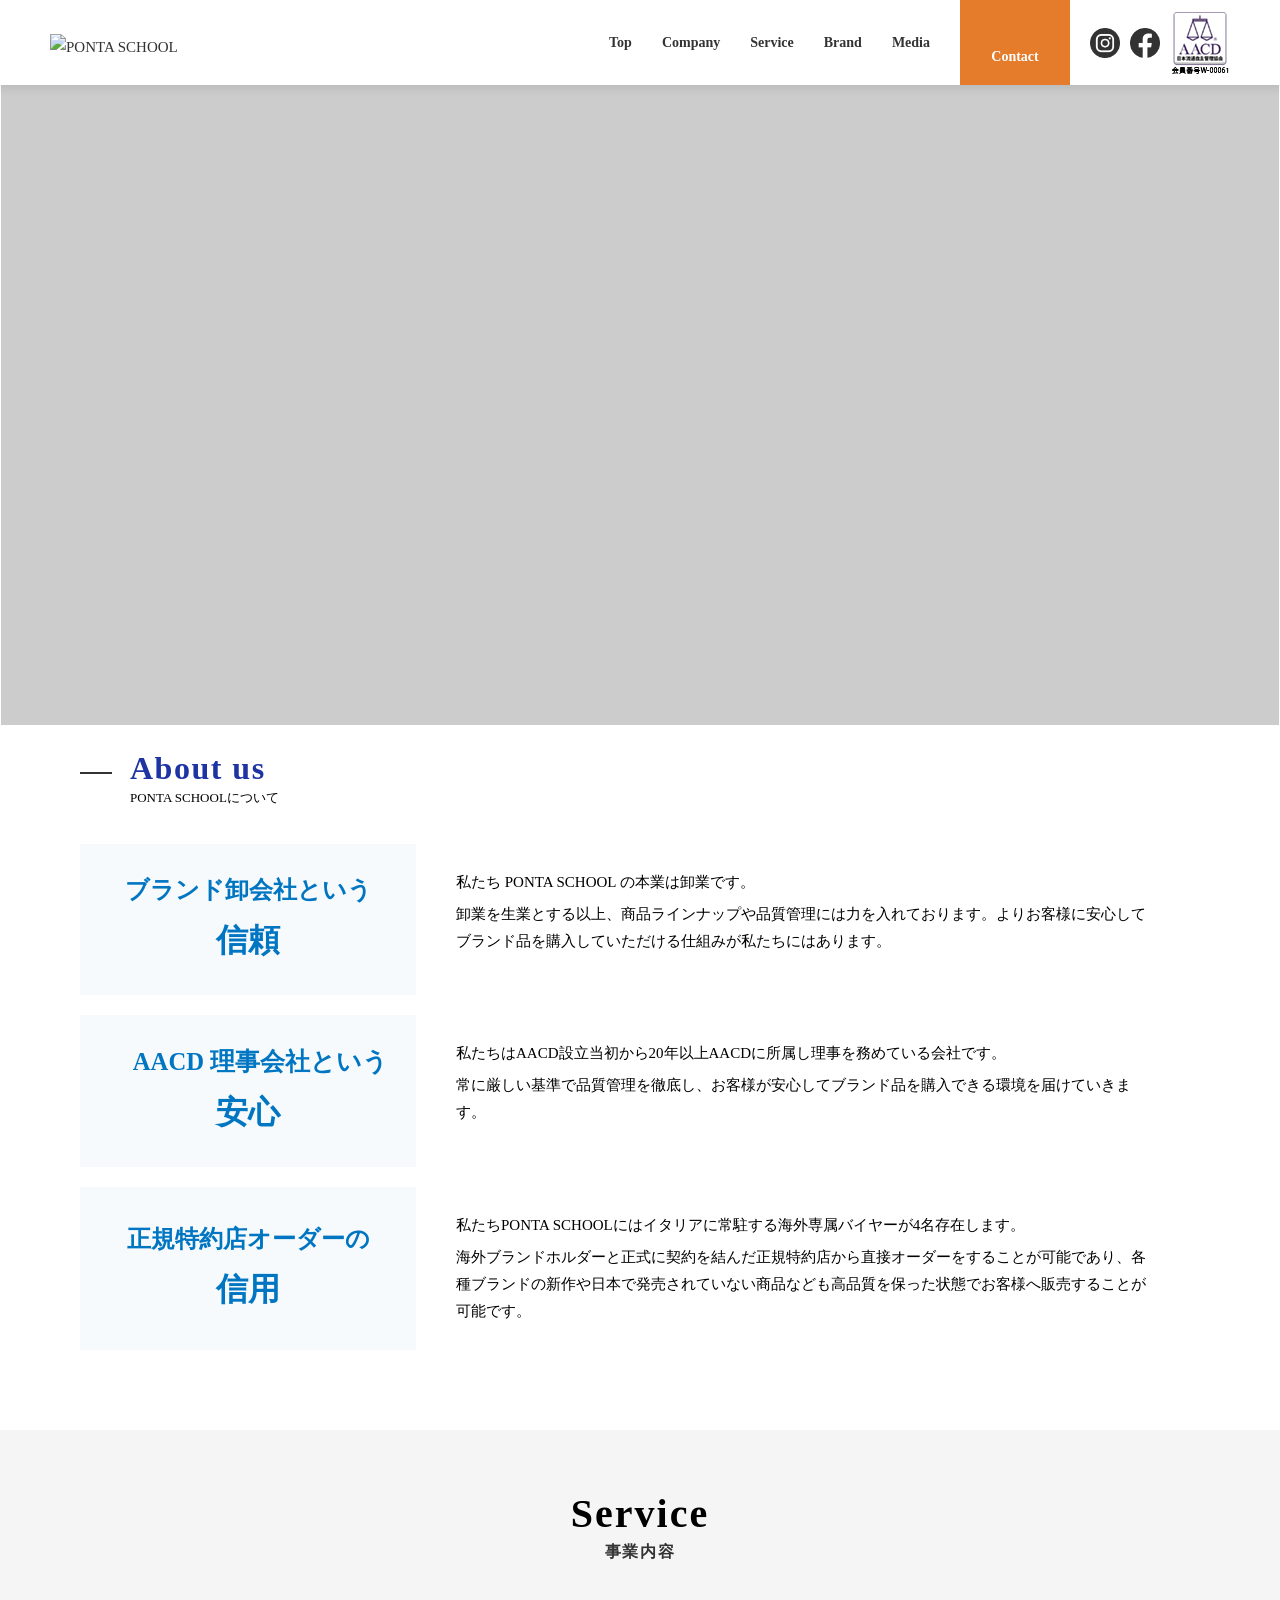
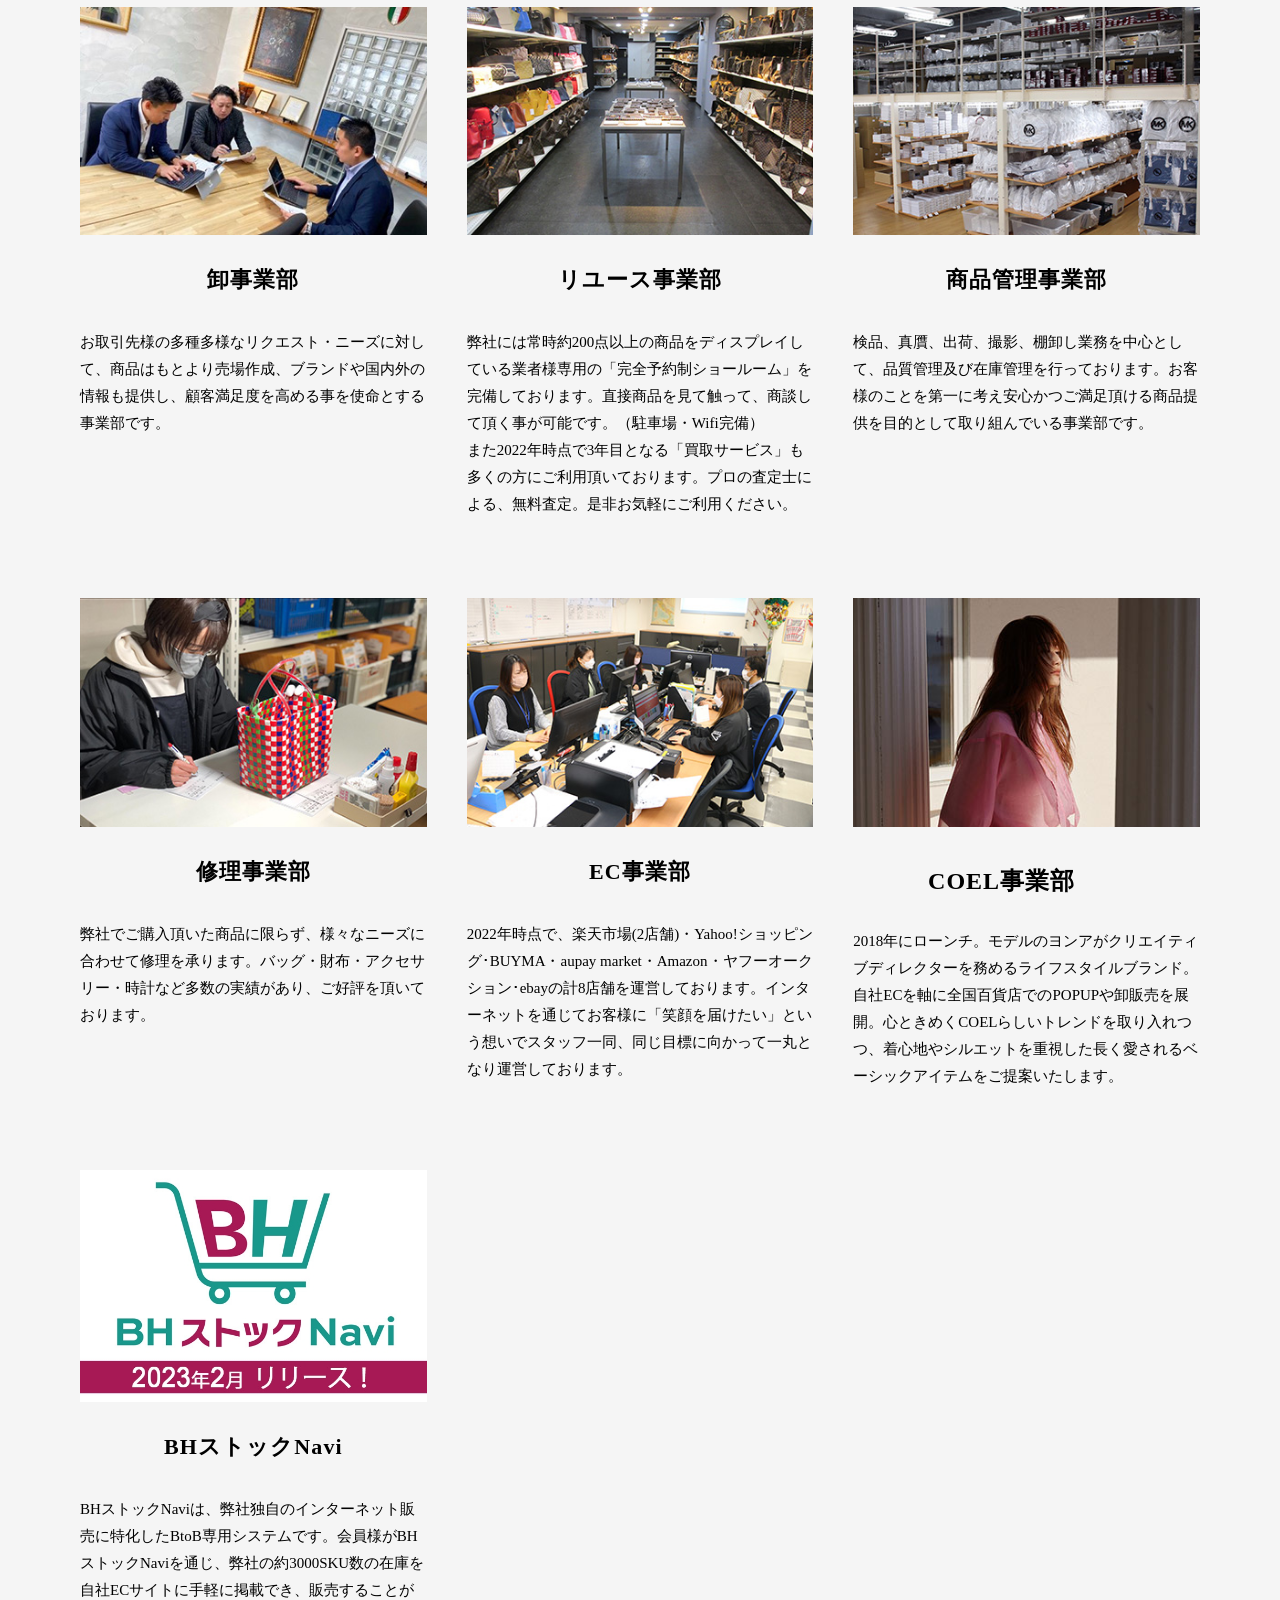
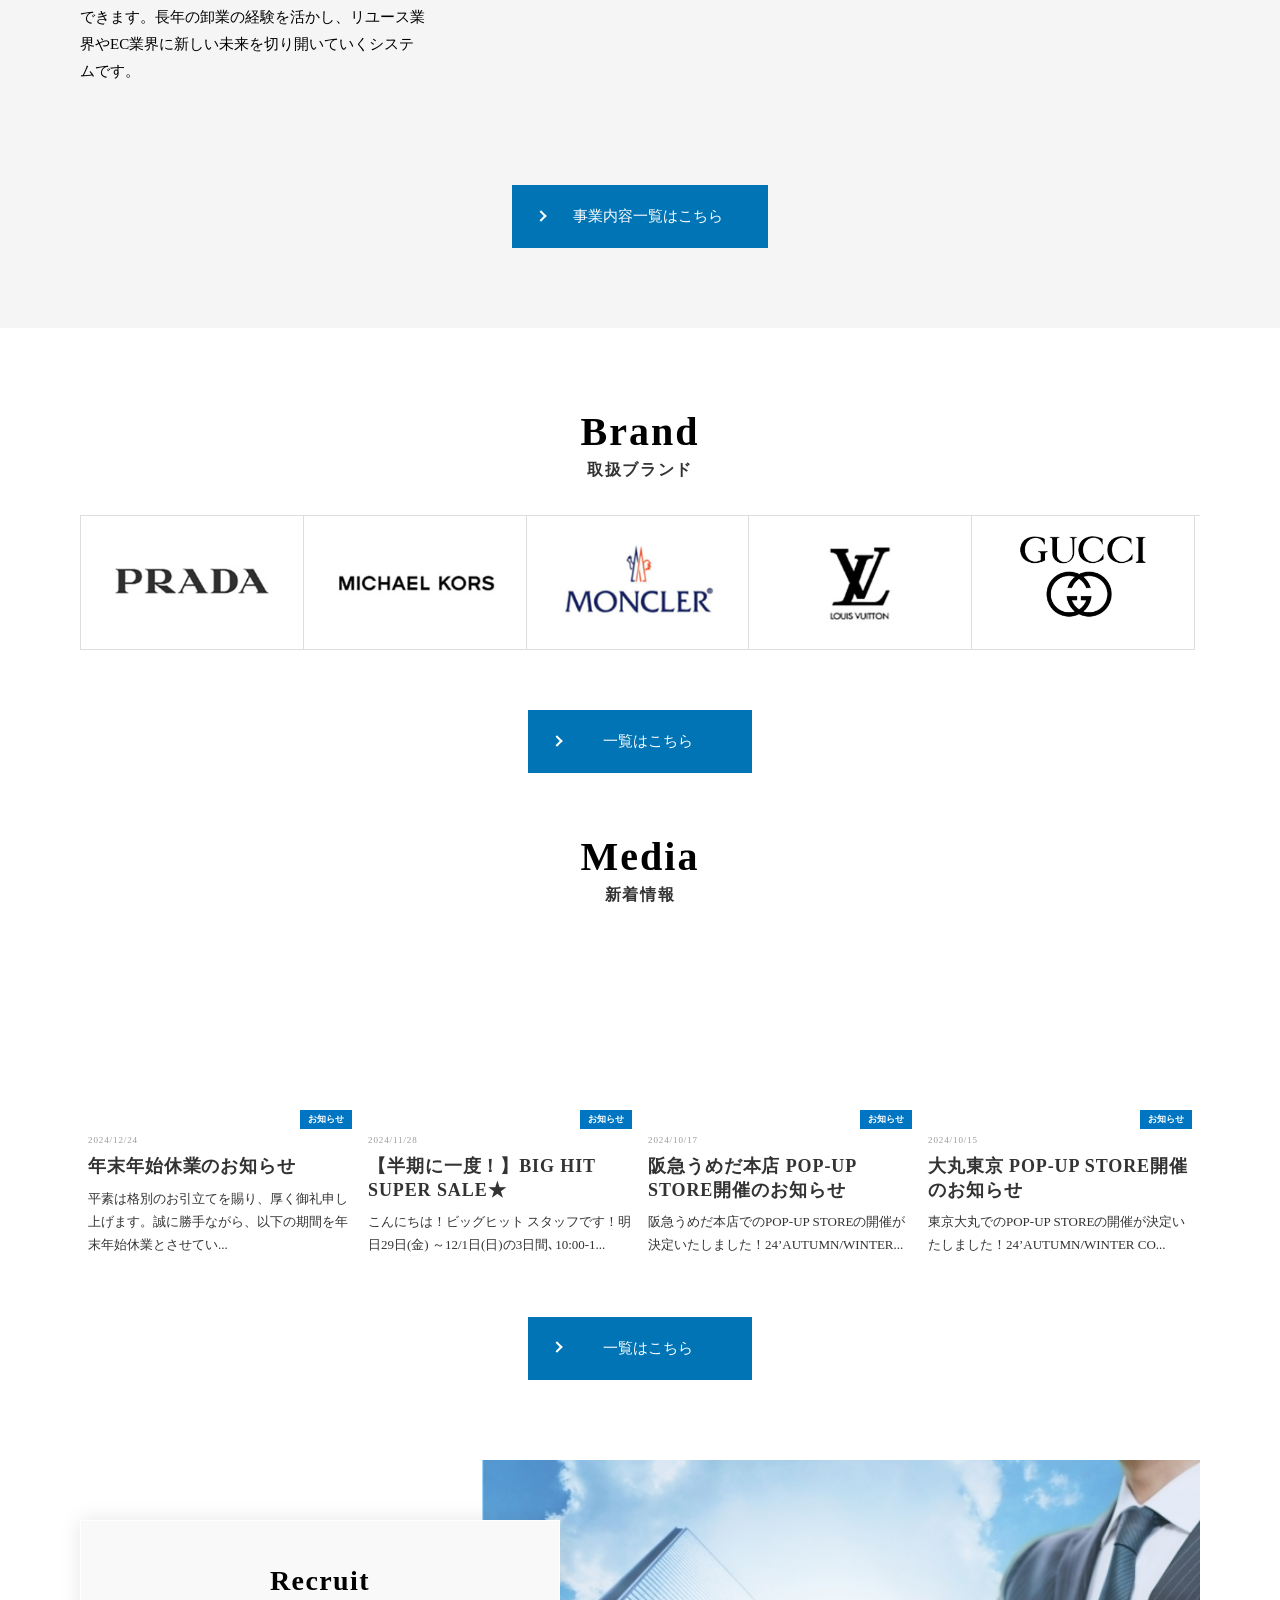
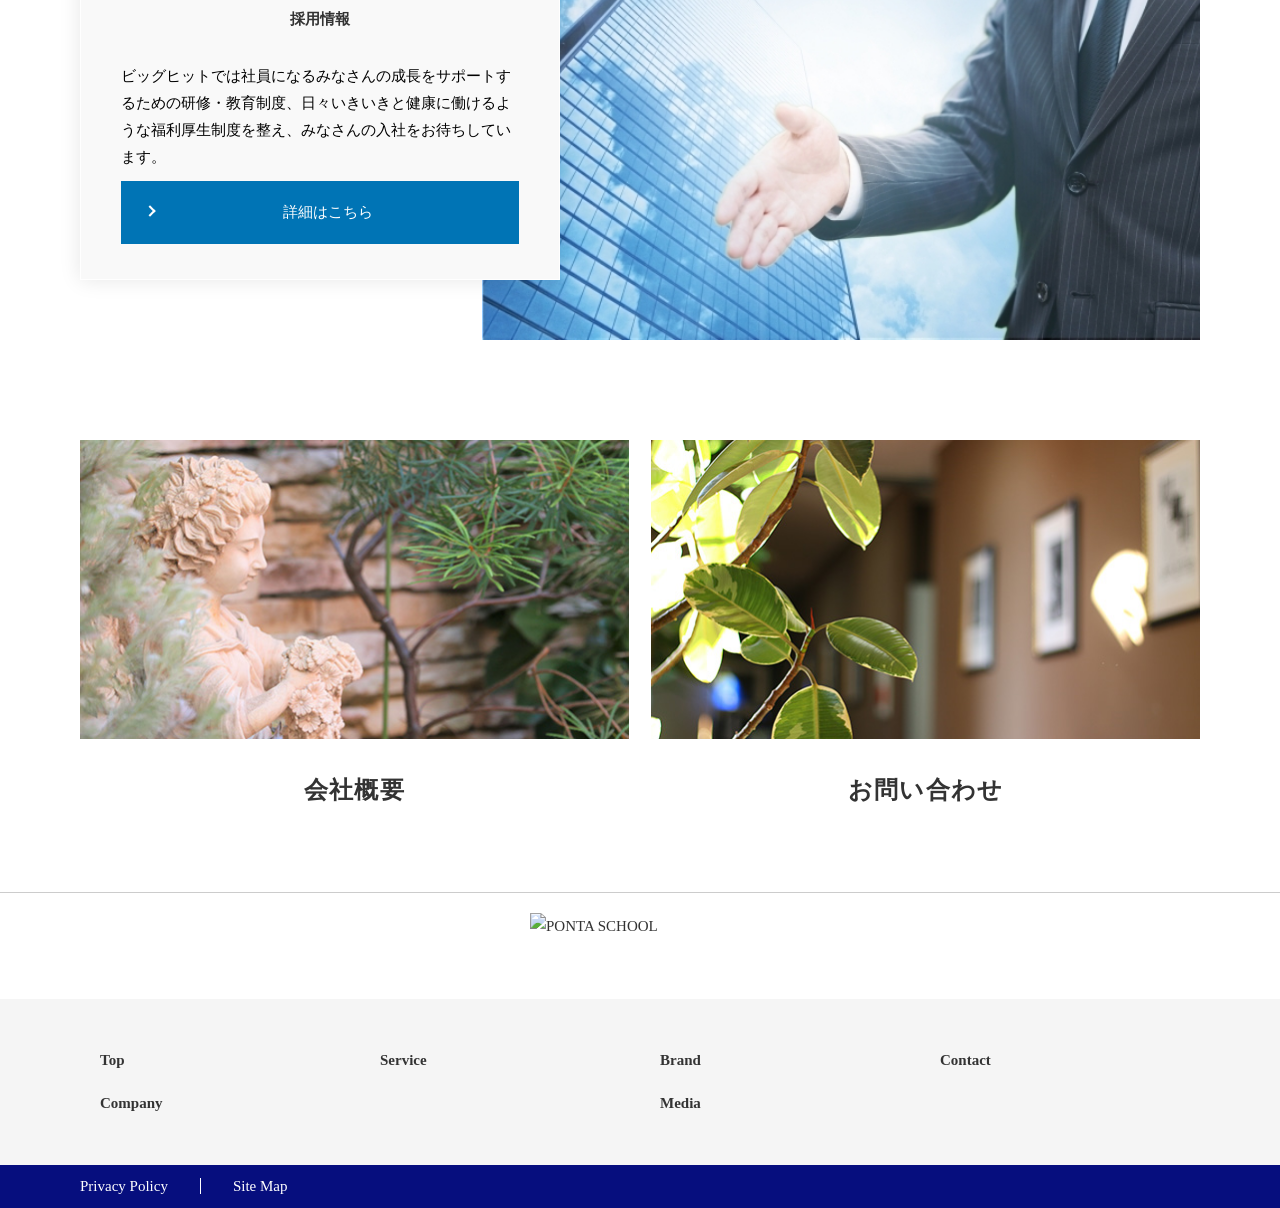
==== index.html @ f2267be5 "up" ====
<!DOCTYPE html>
<html lang="ja">
<head>
<meta charset="UTF-8">
<meta name="viewport" content="width=device-width, initial-scale=1, maximum-scale=1, minimum-scale=1">
<meta name="format-detection" content="telephone=no">
<title>PONTA SCHOOL</title>
<meta name="keywords" content="ブランド品卸,中古ブランド 仕入れ,ブランドバッグ中古,海外ブランド 仕入れ"/>
<meta name="description" content="株式会社ビッグヒットはインポートブランド総合卸会社でグッチなど有名ブランド多数取り扱っています。バッグ・財布・アクセサリーなど様々な種類を仕入れており、ショールーム内にはLOUIS VUITTONを中心とした世界各国の有名一流品ブランド品をメインに定番品から限定品を展示しており、新品からジャンク品まで幅広く取り揃えております。"/>

<meta property="og:title" content="インポートブランド総合卸　株式会社ビッグヒット｜ブランド・バッグ・財布・アクセサリー" />
<meta property="og:type" content="website" />
<meta property="og:url" content="https://www.bighit.co.jp/" />
<meta property="og:image" content="template_c2_top_main01_bg.jpg" />
<meta property="og:site_name" content="インポートブランド総合卸　株式会社ビッグヒット｜ブランド・バッグ・財布・アクセサリー" />
<meta name="google-site-verification" content="fSCGWUZmv_jcPBodOaXfo4RQOCOGGXFadmGufwb2zys" />
<link rel = "canonical" href = "https://www.bighit.co.jp/index.html">
<script src="https://ajax.googleapis.com/ajax/libs/jquery/3.7.1/jquery.min.js"></script>

<!-- Google Tag Manager -->
<script>(function(w,d,s,l,i){w[l]=w[l]||[];w[l].push({'gtm.start':
new Date().getTime(),event:'gtm.js'});var f=d.getElementsByTagName(s)[0],
j=d.createElement(s),dl=l!='dataLayer'?'&l='+l:'';j.async=true;j.src=
'https://www.googletagmanager.com/gtm.js?id='+i+dl;f.parentNode.insertBefore(j,f);
})(window,document,'script','dataLayer','GTM-WSCN8RF');</script>
<!-- End Google Tag Manager -->
<link rel="stylesheet" href="base.css" />
<link rel="stylesheet" href="layout.css" />
<link rel="stylesheet" href="template_c2.css" />
<link rel="stylesheet" href="color.css" />
<link rel="stylesheet" href="slick.css" />
<link rel="stylesheet" href="custom.css" />

<script src="jquery-1.11.1.min.js"></script>
<script src="current.js"></script>
<script src="scrolltopcontrol.js"></script>
<script>
var lh = "";
  lh = location.href;
if (lh.match(/dcmsadm/)){
} else {
  document.write('<link rel="stylesheet" href="publicside.css" />');
  $(document).ready(function(){
    $('#pagetitle').insertBefore('main.inner');
    $('.matchH').matchHeight();
    $('.matchH2').matchHeight();
    $('.matchH3').matchHeight();
    $('.dlb_subtitle4_02').matchHeight();
    $("header.template_c2 .gnavi_btn_sp").on("click", function() {
      $("header.template_c2 .gnavi_area").slideToggle();
      $("header.template_c2 .gnavi_btn_sp").toggleClass("active");
    });
    var $win = $(window);
    $win.on('load resize',function(){
      var windowWidth = window.innerWidth;
      if(windowWidth <= 768){
        $('header.template_c2 .gnavi_area').insertAfter('#header_area');
      } else {
        $('header.template_c2 .gnavi_area').insertAfter('#header_logo');
      }
      if(windowWidth <= 980){
        $(".sp_btn").on("click", function() {
          $("#subnav_list").slideToggle();
          $(".sp_btn").toggleClass("active");
        });
      }
    });
    $('a[href^=#]').click(function() {
      var speed = 300; // ミリ秒
      var href= $(this).attr("href");
      var target = $(href == "#" || href == "" ? 'html' : href);
      var position = target.offset().top;
      $('body,html').animate({scrollTop:position}, speed, 'swing');
      return false;
    });
  });
  if (navigator.userAgent.match(/(iPhone|iPad|iPod|Android)/)) {
    $(function() {
      $('.tel').each(function() {
        var str = $(this).html();
        if ($(this).children().is('img')) {
          $(this).html($('<a>').attr('href', 'tel:' + $(this).children().attr('alt').replace(/-/g, '')).append(str + '</a>'));
          } else {
          $(this).html($('<a>').attr('href', 'tel:' + $(this).text().replace(/-/g, '')).append(str + '</a>'));
        }
      });
    });
  }
  var agent = window.navigator.userAgent.toLowerCase();
  var ipad = agent.indexOf('ipad') > -1 || agent.indexOf('macintosh') > -1 && 'ontouchend' in document;
  if(ipad == true){
          $(function() {
        $('.tel').each(function() {
          var str = $(this).html();
          if ($(this).children().is('img')) {
            $(this).html($('<a>').attr('href', 'tel:' + $(this).children().attr('alt').replace(/-/g, '')).append(str + '</a>'));
            } else {
            $(this).html($('<a>').attr('href', 'tel:' + $(this).text().replace(/-/g, '')).append(str + '</a>'));
          }
        });
      });
  }else{
  }
}
</script>

<link rel="stylesheet" href="slick.css" />

<script>
var lh = "";
    lh = location.href;
    if (lh.match(/dcmsadm/)){
    } else {
    document.write('<link rel="stylesheet" href="publicside.css" />');
    $(document).ready(function(){
        $('.dlb_box4-4_area .col').biggerlink();
        $('.list_link .col').biggerlink();
        //imgLiquid
        $(".list_link_img").imgLiquid();
            //top mainimage
        $('.main_area').slick({
            dots: false,
            arrows: false,
            infinite: true,
            speed: 1000,
            fade: true,
            cssEase: 'linear',
            autoplay: true,
            autoplaySpeed: 3000
        });
    });
    }
</script>
<!------ TOP MAINIMAGE -------------------->
<style>
.mainimage01 {background-image: url('template_c2_top_main02_bg.jpg');}
.mainimage02 {background-image: url('template_c2_top_main04_bg.jpg');}
.mainimage03 {background-image: url('template_c2_top_main03_bg.jpg');}
.mainimage04 {background-image: url('bh_top_pc_navi%281905x514%29.jpg');}
@media only screen and (max-width: 690px) {
    .mainimage01 {background-image: url('template_c2_top_main01_bg_sp.jpg');}
    .mainimage02 {background-image: url('template_c2_top_main03_bg_sp.jpg');}
    .mainimage03 {background-image: url('template_c2_top_main04_bg.jpg');} 
　 .mainimage04 {background-image: url('bh_top_sp_navi%28690x480%29.jpg');} 
}
</style>
<link href="common.css" rel="stylesheet" type="text/css" />
<script type="text/javascript" src="common.js"></script>
<link rel="stylesheet" href="color_blockdl.css" />

<script defer src="trace.js"></script>

</head>

<body id="top" class="page_index">
	<!-- Google Tag Manager (noscript) --><noscript><iframe src="https://www.googletagmanager.com/ns.html?id=GTM-WSCN8RF"
height="0" width="0" style="display:none;visibility:hidden"></iframe></noscript><!-- End Google Tag Manager (noscript) --><header class="template_c2" role="presentation">
<div id="header">
<div id="header_area">
<div id="header_logo"><a href="/"><img src="会社ロゴ" alt="PONTA SCHOOL" width="424" height="127" /></a></div>
<div class="gnavi_btn_sp">
<div class="gnavi_btn_sp_in"><span class="dmy"><!--btn--></span> <span class="dmy"><!--btn--></span> <span class="dmy"><!--btn--></span></div>
<p class="open">メニュー</p>
<p class="close">閉じる</p>
</div>
<div class="gnavi_area"><nav>
<ul>
<li><a href="">Top</a></li>
<li><a href="company.html">Company</a></li>
<li><a href="service.html">Service</a></li>
<li><a href="brand.html">Brand</a></li>
<li><a href="media.html">Media</a></li>
</ul>
<div class="gnavi_contact"><a href="/contact.html"><span class="txt">Contact</span></a></div>
<div class="header_sns_sp"><a href="インスタURL" target="_blank" rel="noopener"><img src="instagram.png" alt="instagram" /></a> <a href="フェイスブックのURL" target="_blank" rel="noopener"><img src="facebook.png" alt="facebook" /></a> <a class="aacd" href="https://www.aacd.gr.jp/" target="_blank" rel="noopener"><img src="aacd_logo.png" alt="一般社団法人日本流通自主管理協会" /></a></div>
<!--<div class="gnavi_contact no2"><a href="/contact.html"><span class="txt">体験版お申込み</span></a></div>--></nav></div>
<div id="contact_area"><a href="contact.html"><span class="txt">Contact</span> </a></div>
<div class="header_sns"><a href="https://www.instagram.com/select_bh.co/" target="_blank" rel="noopener"><img src="instagram.png" alt="instagram" /></a> <a href="https://www.facebook.com/big.hit.shping" target="_blank" rel="noopener"><img src="facebook.png" alt="facebook" /></a> <a class="aacd" href="https://www.aacd.gr.jp/" target="_blank" rel="noopener"><img src="aacd_logo.png" alt="一般社団法人日本流通自主管理協会" /></a></div>
</div>
</div>
</header>

	<main id="container">
	<div class="main_area">
<div class="main_block mainimage01">
<div class="black_bg">
<div class="main_txt">
<div class="main_txt_in">
<h1 class="main_lead"> </h1>
<!--<div class="main_btn"><a href="#">選ばれる理由のページへ</a></div>--></div>
</div>
</div>
</div>
<div class="main_block mainimage02">
<div class="black_bg">
<div class="main_txt">
<div class="main_txt_in">
<h1 class="main_lead"> </h1>
<!--<div class="main_btn"><a href="#">選ばれる理由のページへ</a></div>--></div>
</div>
</div>
</div>
<div class="main_block mainimage03">
<div class="black_bg">
<div class="main_txt">
<div class="main_txt_in">
<h1 class="main_lead"> </h1>
<!--<div class="main_btn"><a href="#">選ばれる理由のページへ</a></div>--></div>
</div>
</div>
</div>
<div class="main_block mainimage04">
<div class="black_bg">
<div class="main_txt">
<div class="main_txt_in">
<h1 class="main_lead"> </h1>
<!--<div class="main_btn"><a href="#">選ばれる理由のページへ</a></div>--></div>
</div>
</div>
</div>
</div>

	
	<!-- ブロック貼り付けエリア -->
	<div id="dcms_layoutPageBlockPasteArea">
		<!-- ブロック -->
		<div id="dcms_layoutPageBlock">
			<br />
<div id="policy" class="dlb_subtitle2_08 inner">
<h2 class="dlb_subtitle2_08_en"><span style="font-size: 24pt;">About us</span></h2>
<p class="dlb_subtitle2_08_jp">PONTA SCHOOLについて</p>
</div>
<div class="dlb_content-35 m80_pc m60_tablet m40_sp"><!--start-->
<div class="col2_221 inner">
<div class="dlb_c35_block">
<div class="dlb_c35_l dlb_c35_mh">
<p class="dlb_color_base_text"><span style="font-size: 18pt;">ブランド卸会社という<br/><span style="font-size: 24pt;"><strong>信頼</strong></span></span></p>
</div>
<div class="dlb_c35_r dlb_c35_mh">
<p>私たち PONTA SCHOOL の本業は卸業です。</p>
<p class="mt5">卸業を生業とする以上、商品ラインナップや品質管理には力を入れております。よりお客様に安心してブランド品を購入していただける仕組みが私たちにはあります。</p>
</div>
</div>
<!--end--> <!--start-->
<div class="dlb_c35_block">
<div class="dlb_c35_l dlb_c35_mh">
<p class="dlb_color_base_text"><span style="font-size: 18.5pt;"> 　AACD 理事会社という　 　<br/><span style="font-size: 24pt;">安心</span></span></p>
</div>
<div class="dlb_c35_r dlb_c35_mh">
<p>私たちはAACD設立当初から20年以上AACDに所属し理事を務めている会社です。</p>
<p class="mt5">常に厳しい基準で品質管理を徹底し、お客様が安心してブランド品を購入できる環境を届けていきます。</p>
</div>
</div>
<!--end--> <!--start-->
<div class="dlb_c35_block">
<div class="dlb_c35_l dlb_c35_mh">
<p class="dlb_color_base_text"><span style="font-size: 18pt;">正規特約店オーダーの<br /> <span style="font-size: 24pt;">信用</span></span></p>
</div>
<div class="dlb_c35_r dlb_c35_mh">
<p>私たちPONTA SCHOOLにはイタリアに常駐する海外専属バイヤーが4名存在します。</p>
<p class="mt5">海外ブランドホルダーと正式に契約を結んだ正規特約店から直接オーダーをすることが可能であり、各種ブランドの新作や日本で発売されていない商品なども高品質を保った状態でお客様へ販売することが可能です。​</p>
</div>
</div>
<!--end--></div>
</div>
<section class="section-service m80_pc m60_tablet m40_sp">
<div class="inner dlb_box3-1_area">
<div class="m40_pc m40_tablet m30_sp">
<h2 class="top_title_center_underbar">Service</h2>
<p class="top_title_center_underbar_en">事業内容</p>
</div>
<div class="col3_m_321 img"><!--start-->
<div class="col">
<figure class="m25_pc m20_tablet m15_sp"><a href="service.html"><img src="oroshiuri.jpg" alt="話し合いしている様子" width="380" height="250" /></a></figure>
<h2 class="fs140_bold m30_pc m30_tablet m20_sp txt_c">卸事業部</h2>
<div class="m40_pc m30_tablet m20_sp">
<p>お取引先様の多種多様なリクエスト・ニーズに対して、商品はもとより売場作成、ブランドや国内外の情報も提供し、顧客満足度を高める事を使命とする事業部です。</p>
</div>
</div>
<!--end--> <!--start-->
<div class="col">
<figure class="m25_pc m20_tablet m15_sp"><a href="service.html"><img src="reuse.jpg" alt="ブランドバックのディスプレイ" width="380" height="250" /></a></figure>
<h2 class="fs140_bold m30_pc m30_tablet m20_sp txt_c">リユース事業部</h2>
<div class="m40_pc m30_tablet m20_sp">
<p>弊社には常時約200点以上の商品をディスプレイしている業者様専用の「完全予約制ショールーム」を完備しております。直接商品を見て触って、商談して頂く事が可能です。（駐車場・Wifi完備）<br /> また2022年時点で3年目となる「買取サービス」も多くの方にご利用頂いております。プロの査定士による、無料査定。是非お気軽にご利用ください。</p>
</div>
</div>
<!--end--> <!--start-->
<div class="col">
<figure class="m25_pc m20_tablet m15_sp"><a href="service.html"><img src="syouhinkannri.jpg" alt="商品在庫" width="380" height="250" /></a></figure>
<h2 class="fs140_bold m30_pc m30_tablet m20_sp txt_c">商品管理事業部</h2>
<div class="m40_pc m30_tablet m20_sp">
<p>検品、真贋、出荷、撮影、棚卸し業務を中心として、品質管理及び在庫管理を行っております。お客様のことを第一に考え安心かつご満足頂ける商品提供を目的として取り組んでいる事業部です。</p>
</div>
</div>
<!--end--> <!--start-->
<div class="col">
<figure class="m25_pc m20_tablet m15_sp"><a href="service.html"><img src="syuuri.jpg" alt="修理業務をしている人" width="380" height="250" /></a></figure>
<h2 class="fs140_bold m30_pc m30_tablet m20_sp txt_c">修理事業部</h2>
<div class="m40_pc m30_tablet m20_sp">
<p>弊社でご購入頂いた商品に限らず、様々なニーズに合わせて修理を承ります。バッグ・財布・アクセサリー・時計など多数の実績があり、ご好評を頂いております。</p>
</div>
</div>
<!--end--> <!--start-->
<div class="col">
<figure class="m25_pc m20_tablet m15_sp"><a href="service.html"><img src="ec.jpg" alt="デスクでPCを操作している社員" width="380" height="250" /></a></figure>
<h2 class="fs140_bold m30_pc m30_tablet m20_sp txt_c">EC事業部</h2>
<div class="m40_pc m30_tablet m20_sp">
<p>2022年時点で、楽天市場(2店舗)・Yahoo!ショッピング･BUYMA・aupay market・Amazon・ヤフーオークション･ebayの計8店舗を運営しております。インターネットを通じてお客様に「笑顔を届けたい」という想いでスタッフ一同、同じ目標に向かって一丸となり運営しております。</p>
</div>
</div>
<!--end--> <!--start-->
<div class="col">
<figure class="m25_pc m20_tablet m15_sp">
<figure class="m25_pc m20_tablet m15_sp"><a href="service.html"><img style="width: 346.656px;" src="240201_springvisual_04.jpg" alt="ヨンアさん" width="380" height="250" /></a><span style="font-size: 14pt; font-weight: bold; letter-spacing: 0.05em; text-align: center;"><br /><span style="font-size: 18pt;">　　　COEL事業部</span></span></figure>
</figure>
<div class="m40_pc m30_tablet m20_sp">
<p>2018年にローンチ。モデルのヨンアがクリエイティブディレクターを務めるライフスタイルブランド。<br />自社ECを軸に全国百貨店でのPOPUPや卸販売を展開。心ときめくCOELらしいトレンドを取り入れつつ、着心地やシルエットを重視した長く愛されるベーシックアイテムをご提案いたします。</p>
</div>
</div>
<!--end--> <!--start-->
<div class="col">
<figure class="m25_pc m20_tablet m15_sp"><a href="bhstocknavi.html" target="_blank" rel="noopener"><img src="BtoB.jpg" alt="BtoBマーケットプレイス" width="380" height="250" /></a></figure>
<h2 class="fs140_bold m30_pc m30_tablet m20_sp txt_c">BHストックNavi</h2>
<div class="m40_pc m30_tablet m20_sp">
<p>BHストックNaviは、弊社独自のインターネット販売に特化したBtoB専用システムです。会員様がBHストックNaviを通じ、弊社の約3000SKU数の在庫を自社ECサイトに手軽に掲載でき、販売することができます。長年の卸業の経験を活かし、リユース業界やEC業界に新しい未来を切り開いていくシステムです。</p>
</div>
</div>
<!--end--></div>
<!--end--></div>
<div class="dlb_btn_w20 mt60_pc mt40_tablet mt30_sp">
<div class="dlb_btn"><a href="service.html">事業内容一覧はこちら</a></div>
</div>
</section>
<div class="inner m60">
<div class="m30_pc m30_tablet m25_sp">
<h2 class="top_title_center_underbar">Brand</h2>
<p class="top_title_center_underbar_en">取扱ブランド</p>
</div>
<div class="dlb_banner_1">
<div class="col4_432 dlb_banner_block img">
<div class="col"><img src="brand1.jpg" alt="プラダ" width="240" height="140" /></div>
<div class="col"><img src="brand2.jpg" alt="マイケルコース" width="240" height="140" /></div>
<div class="col"><img src="brand3.jpg" alt="モンクレール" width="240" height="140" /></div>
<div class="col"><img src="brand4.jpg" alt="ルイヴィトン" width="240" height="140" /></div>
<div class="col"><img src="brand5.png" alt="グッチ" width="315" height="160" /></div>
</div>
</div>
<div class="dlb_btn_w20 mt60_pc mt40_tablet mt30_sp">
<div class="dlb_btn"><a href="brand.html">一覧はこちら</a></div>
</div>
</div>
<div class="inner m80_pc m60_tablet m40_sp">
<div class="m30_pc m30_tablet m25_sp">
<h2 class="top_title_center_underbar">Media</h2>
<p class="top_title_center_underbar_en">新着情報</p>
</div>
<div class="dlb_media_01_area">



<a class="dlb_media_block" href="https://www.bighit.co.jp/media/attention/a64">
    <div class="dlb_media_left">
        <div class="dlb_media_left_in" style="background-image: url(1229～15.jpg);"><!--画像--></div>
    </div>
    <div class="dlb_media_right">
        <time class="dlb_media_time">2024/12/24</time>
        <h3 class="dlb_media_title">年末年始休業のお知らせ</h3>
        <p class="dlb_media_txt">平素は格別のお引立てを賜り、厚く御礼申し上げます。誠に勝手ながら、以下の期間を年末年始休業とさせてい...</p>
                    <div class="dlb_media_cate">
                <span class="id_attention">
                                        お知らせ                                    </span>
            </div>
            </div>
</a>


<a class="dlb_media_block" href="https://www.bighit.co.jp/media/attention/a63">
    <div class="dlb_media_left">
        <div class="dlb_media_left_in" style="background-image: url(1128催事バナー.jpg);"><!--画像--></div>
    </div>
    <div class="dlb_media_right">
        <time class="dlb_media_time">2024/11/28</time>
        <h3 class="dlb_media_title">【半期に一度！】BIG HIT SUPER SALE★</h3>
        <p class="dlb_media_txt">こんにちは！ビッグヒット スタッフです！明日29日(金) ～12/1日(日)の3日間､10:00-1...</p>
                    <div class="dlb_media_cate">
                <span class="id_attention">
                                        お知らせ                                    </span>
            </div>
            </div>
</a>


<a class="dlb_media_block" href="https://www.bighit.co.jp/media/attention/a61">
    <div class="dlb_media_left">
        <div class="dlb_media_left_in" style="background-image: url(popup_umeda2411.jpg);"><!--画像--></div>
    </div>
    <div class="dlb_media_right">
        <time class="dlb_media_time">2024/10/17</time>
        <h3 class="dlb_media_title">阪急うめだ本店 POP-UP STORE開催のお知らせ</h3>
        <p class="dlb_media_txt">阪急うめだ本店でのPOP-UP STOREの開催が決定いたしました！24’AUTUMN/WINTER...</p>
                    <div class="dlb_media_cate">
                <span class="id_attention">
                                        お知らせ                                    </span>
            </div>
            </div>
</a>


<a class="dlb_media_block" href="https://www.bighit.co.jp/media/attention/a60">
    <div class="dlb_media_left">
        <div class="dlb_media_left_in" style="background-image: url(popup_daimaru241030.jpg);"><!--画像--></div>
    </div>
    <div class="dlb_media_right">
        <time class="dlb_media_time">2024/10/15</time>
        <h3 class="dlb_media_title">大丸東京 POP-UP STORE開催のお知らせ</h3>
        <p class="dlb_media_txt">東京大丸でのPOP-UP STOREの開催が決定いたしました！24’AUTUMN/WINTER CO...</p>
                    <div class="dlb_media_cate">
                <span class="id_attention">
                                        お知らせ                                    </span>
            </div>
            </div>
</a>



</div>
<div class="dlb_btn_w20 mt60_pc mt40_tablet mt30_sp">
<div class="dlb_btn"><a href="/media/">一覧はこちら</a></div>
</div>
</div>
<section class="inner dlb_box2-8_area m100_pc m80_tablet m60_sp">
<div class="dlb_box2-8_txt">
<div class="dlb_box2-8_txt_in">
<div class="dlb_box2-8_txt_inin">
<h2 class="dlb_box2-8_title">Recruit</h2>
<p class="fs_bold txt_color_key m30_pc m25_tablet m20_sp txt_c">採用情報</p>
<p>ビッグヒットでは社員になるみなさんの成長をサポートするための研修・教育制度、日々いきいきと健康に働けるような福利厚生制度を整え、みなさんの入社をお待ちしています。</p>
<div class="dlb_btn_w100 mt10">
<div class="dlb_btn"><a href="recruit.html">詳細はこちら</a></div>
</div>
</div>
</div>
</div>
<figure class="dlb_box2-8_img img"><img src="top-re2.jpg" alt="採用情報" width="5472" height="3648" /></figure>
</section>
<section class="inner dlb_box2-1_area">
<div class="col2_m_221 img"><!--start-->
<div class="col">
<figure class="m30_pc m25_tablet m20_sp">
<div class="white-bg"><a href="company.html"><img src="company.jpg" alt="会社概要" width="550" height="300" /></a></div>
</figure>
<h2 class="fs160_bold txt_c"><a href="company.html">会社概要</a></h2>
</div>
<!--end--> <!--start-->
<div class="col">
<figure class="m30_pc m25_tablet m20_sp">
<div class="white-bg"><a href="contact.html"><img src="contact.jpg" alt="お問い合わせ" width="550" height="300" /></a></div>
</figure>
<h2 class="fs160_bold txt_c"><a href="contact.html">お問い合わせ</a></h2>
</div>
<!--end--></div>
</section>

		</div>
		<!-- // ブロック -->
	</div>
	<!-- // ブロック貼り付けエリア -->
	
	</main>
	<footer class="template_c2" role="presentation">
<div id="footer_lead">
<div class="footer_lead_block inner">
<div class="footer_logo"><a href="/"><img src="会社ロゴ" alt="PONTA SCHOOL" width="424" height="127" /></a></div>
</div>
</div>
<div id="footer_nav">
<div class="footer_nav_block inner">
<div class="fnav_unit">
<div class="fnav_unit_one">
<p class="fnav_title"><a href="/">Top</a></p>
<p class="fnav_title"><a href="company.html">Company</a></p>
</div>
</div>
<div class="fnav_unit">
<div class="fnav_unit_one">
<p class="fnav_title"><a href="service.html">Service</a></p>
</div>
</div>
<div class="fnav_unit">
<div class="fnav_unit_one">
<p class="fnav_title"><a href="brand.html">Brand</a></p>
<p class="fnav_title"><a href="/media/">Media</a></p>
</div>
</div>
<div class="fnav_unit">
<div class="fnav_unit_one">
<p class="fnav_title"><a href="contact.html">Contact</a></p>
</div>
</div>
</div>
</div>
<div id="footer_info">
<div class="inner">
<div class="footer_info_navi"><a href="privacy.html">Privacy Policy</a><a href="sitemap.html">Site Map</a></div>
<!-- <small>Copyright © 2022 BIGHIT Inc. All rights reserved.</small> -->
</div>
</div>
</footer>

</body>
</html>
---- base.css ----
﻿/****************************************************************/
/* reset normalize HTML5 Boilerplate */
/****************************************************************/
/*! normalize.css v3.0.2 | MIT License | git.io/normalize */html{font-family:sans-serif;-ms-text-size-adjust:100%;-webkit-text-size-adjust:100%}body{margin:0}article,aside,details,figcaption,figure,footer,header,hgroup,main,menu,nav,section,summary{display:block}audio,canvas,progress,video{display:inline-block;vertical-align:baseline}audio:not([controls]){display:none;height:0}[hidden],template{display:none}a{background-color:transparent}a:active,a:hover{outline:0}abbr[title]{border-bottom:1px dotted}b,strong{font-weight:700}dfn{font-style:italic}h1{font-size:2em;margin:.67em 0}mark{background:#ff0;color:#000}small{font-size:80%}sub,sup{font-size:75%;line-height:0;position:relative;vertical-align:baseline}sup{top:-.5em}sub{bottom:-.25em}img{border:0}svg:not(:root){overflow:hidden}figure{margin:1em 40px}hr{-moz-box-sizing:content-box;box-sizing:content-box;height:0}pre{overflow:auto}code,kbd,pre,samp{font-family:monospace;font-size:1em}button,input,optgroup,select,textarea{color:inherit;font:inherit;margin:0}button{overflow:visible}button,select{text-transform:none}button,html input[type="button"],input[type=reset],input[type=submit]{-webkit-appearance:button;cursor:pointer}button[disabled],html input[disabled]{cursor:default}button::-moz-focus-inner,input::-moz-focus-inner{border:0;padding:0}input{line-height:normal}input[type=checkbox],input[type=radio]{box-sizing:border-box;padding:0}input[type="number"]::-webkit-inner-spin-button,input[type="number"]::-webkit-outer-spin-button{height:auto}input[type=search]{-webkit-appearance:textfield;-moz-box-sizing:content-box;-webkit-box-sizing:content-box;box-sizing:content-box}input[type="search"]::-webkit-search-cancel-button,input[type="search"]::-webkit-search-decoration{-webkit-appearance:none}fieldset{border:1px solid silver;margin:0 2px;padding:.35em .625em .75em}legend{border:0;padding:0}textarea{overflow:auto}optgroup{font-weight:700}table{border-collapse:collapse;border-spacing:0}td,th{padding:0}
/*!  HTML5 Boilerplate
 * Source: https://github.com/h5bp/html5-boilerplate/blob/master/src/css/main.css */@media print{*,:after,:before{background:transparent!important;color:#000!important;box-shadow:none!important;text-shadow:none!important}a,a:visited{text-decoration:underline}a[href]:after{content:" (" attr(href) ")"}abbr[title]:after{content:" (" attr(title) ")"}a[href^="#"]:after,a[href^="javascript:"]:after{content:""}blockquote,pre{border:1px solid #999;page-break-inside:avoid}thead{display:table-header-group}img,tr{page-break-inside:avoid}img{max-width:100%!important}h2,h3,p{orphans:3;widows:3}h2,h3{page-break-after:avoid}select{background:#fff!important}.navbar{display:none}.btn>.caret,.dropup>.btn>.caret{border-top-color:#000!important}.label{border:1px solid #000}.table{border-collapse:collapse!important}.table td,.table th{background-color:#fff!important}.table-bordered td,.table-bordered th{border:1px solid #ddd!important}}

dd,dl,dt,ol,p,ul{padding-left:0;margin:0}
*{box-sizing:border-box;-webkit-box-sizing:border-box;-moz-box-sizing:border-box;-ms-box-sizing:border-box;-o-box-sizing:border-box}figure{margin:0}

@-ms-viewport{width:auto;initial-scale:1}@viewport{width:device-width;initial-scale:1}

/****************************************************************/
/* base */
/****************************************************************/
h1,h2,h3,h4,h5,h6{margin: auto;}
.t-default h1, .t-default h2, .t-default h3, .t-default h4, .t-default h5, .t-default h6,
.t-default .h1, .t-default .h2, .t-default .h3, .t-default .h4, .t-default .h5, .t-default .h6{font-weight: bold;margin: auto;}
.t-default .row{margin-right: auto;margin-left: auto;}
.t-default .col-xs-1, .t-default .col-sm-1, .t-default .col-md-1, .t-default .col-lg-1, .t-default .col-xs-2, .t-default .col-sm-2, .t-default .col-md-2, .t-default .col-lg-2,
.t-default .col-xs-3, .t-default .col-sm-3, .t-default .col-md-3, .t-default .col-lg-3, .t-default .col-xs-4, .t-default .col-sm-4, .t-default .col-md-4, .t-default .col-lg-4,
.t-default .col-xs-5, .t-default .col-sm-5, .t-default .col-md-5, .t-default .col-lg-5, .t-default .col-xs-6, .t-default .col-sm-6, .t-default .col-md-6, .t-default .col-lg-6,
.t-default .col-xs-7, .t-default .col-sm-7, .t-default .col-md-7, .t-default .col-lg-7, .t-default .col-xs-8, .t-default .col-sm-8, .t-default .col-md-8, .t-default .col-lg-8,
.t-default .col-xs-9, .t-default .col-sm-9, .t-default .col-md-9, .t-default .col-lg-9, .t-default .col-xs-10, .t-default .col-sm-10, .t-default .col-md-10, .t-default .col-lg-10,
.t-default .col-xs-11, .t-default .col-sm-11, .t-default .col-md-11, .t-default .col-lg-11, .t-default .col-xs-12, .t-default .col-sm-12, .t-default .col-md-12, .t-default .col-lg-12{
  padding: 0;
}

html,
:root{
	font-size: 62.5%;
}
html{
	font-family: sans-serif;
	-ms-text-size-adjust: 100%;
	-webkit-text-size-adjust: 100%;
	overflow: auto;
}
body{
	font-family: 'YuGothic', 'Yu Gothic','游ゴシック','ヒラギノ角ゴ Pro W3','Hiragino Kaku Gothic Pro','メイリオ','Meiryo',sans-serif;
	font-size: 15px;
	font-size: 1.5rem;
	font-weight: 500;
	line-height: 1.8;
	color: #000000;
	cursor: auto;
/*	overflow: hidden;*/
}
@media all and (-ms-high-contrast: none) {
	body{font-family: "メイリオ", Meiryo, sans-serif !important;}
}
@media only screen and (max-width: 979px) {
	body{
		font-size: 14px;
		font-size: 1.4rem;
		line-height: 1.6;
	}
	table{
		font-size: 14px;
		font-size: 1.4rem;
	}
}
@media only screen and (max-width: 690px) {
	body{
		font-size: 14px;
		font-size: 1.4rem;
		line-height: 1.6;
	}
}
a,.t-default a{
	-webkit-tap-highlight-color: rgba(0,0,0,0.3);
	margin: 0;
	padding: 0;
	color: #333333;
	text-decoration: none;
	transition: all .2s ease 0s;
}
a:hover,.t-default a:hover{
	text-decoration: underline;
	color: #333333;
}
a:hover img,.t-default a:hover img{opacity: .8;}
.t-default .tglink a[target="_blank"]::after,
.tglink a[target="_blank"]::after{
	font-family: "Font Awesome 5 Free";
	content: "\f08e";
	padding-left: 8px;
	padding-right: 8px;
	display: inline-block;
}
hr{
	background: none;
	border: none;
	border-bottom: 1px solid #f5f5f5;
	margin: 0;
}
time{
	font-size: 11px;
	display: block;
}
* {
    outline: none!important;
}

/* title *************************************/
h1,h2,h3,h4,h5,h6{letter-spacing: 0.05em;}

/* IE *********/
/*@media all and (-ms-high-contrast: none){
	.img100 img,
	#contents img,
	.inner img,
	body.dcms_editor .img100 img,
	body.dcms_editor #contents img,
	body.dcms_editor .inner img{
		width: 100% !important;
	}
}*/
body.page_news a[href$="/news.html"] {
        pointer-events: none;
        display: inline-block;/*IE用*/
}
sup,sub {
    height: 0;
    line-height: 1;
    vertical-align: baseline;
    _vertical-align: bottom;
    position: relative;
}
sup {bottom: 1ex;}
sub {top: .5ex;}

/****************************************************************
 img 
****************************************************************/
body#tinymce img{
	max-width: 1000px;
	width: 100%;
	height: auto;
}

/****************************************************************/
/* on off */
/****************************************************************/
.partition{padding:24px;margin:75pt 0 40px;background:-webkit-gradient(linear,left top,right bottom,from(#f8f4ed),color-stop(0.25,#f8f4ed),color-stop(0.25,white),color-stop(0.5,white),color-stop(0.5,#f8f4ed),color-stop(0.75,#f8f4ed),color-stop(0.75,white),to(white));background:-moz-linear-gradient(-45deg,#f8f4ed 25%,#fff 25%,#fff 50%,#f8f4ed 50%,#f8f4ed 75%,#fff 75%,#fff);background:linear-gradient(-45deg,#f8f4ed 25%,#fff 25%,#fff 50%,#f8f4ed 50%,#f8f4ed 75%,#fff 75%,#fff);background-size:4px 4px;text-align:center;font-weight:700;font-size:24px;color:#56b495}
.partition_s{padding:8px 1pc;margin:1pc auto 8px;background-color:#f8f4ed;display:inline-block;text-align:center;font-weight:700;font-size:20px;color:#56b495}
.partition_s + .in{display: inline-block;}
@media only screen and (max-width: 690px) {
	.partition_s + .in{display: block;}
}

/*-----------------------------------------------------------------*/
/* ページ内リンク処理 */
/*-----------------------------------------------------------------*/
/*.plink {
  padding-top: 65px;
  margin-top: -65px;
}*/

/*↓↓↓↓↓↓　header01を使うときは消す　↓↓↓↓↓↓*/
/*@media only screen and (max-width: 979px) {
  .plink {
		padding-top: 60px;
		margin-top: -60px;
    }
}*/
/*↑↑↑↑↑↑↑↑↑↑↑*/
/*@media all and (-ms-high-contrast: none){
  body#h_fixed #locator02, .locator02{margin-bottom: 0;}
  body#h_fixed #contents{padding-top: 60px;}
  .plink{padding-top: 120px;}
}*/

/* 印刷設定 */
@media print {
	a[href]:after {content: ""!important;}
	abbr[title]:after {content: ""!important;}
}
/******----table用---******/
.w5{width: 5%;}
.w10{width: 10%;}
.w15{width: 15%;}
.w20{width: 20%;}
.w25{width: 25%;}
.w30{width: 30%;}
.w35{width: 35%;}
.w40{width: 40%;}
.w45{width: 45%;}
.w50{width: 50%;}
.w55{width: 55%;}
.w60{width: 60%;}
.w65{width: 65%;}

blockquote {
	position: relative;
	padding: 12px 16px 12px 56px;
	box-sizing: border-box;
	font-style: italic;
	background: #f5f5f5;
	margin: 0 1em;
}
blockquote:before{
	display: inline-block;
	font-style: normal;
	font-variant: normal;
	text-rendering: auto;
	-webkit-font-smoothing: antialiased;
	font-weight: 900;
/*	font-family: "Font Awesome 5 Free";
*/	position: absolute;
	top: 12px;
	left: 15px;
	vertical-align: middle;
	content: " ” ";
	color: #bbbbbb;
	font-size: 40px;
	line-height: 1;
}
blockquote p {
	padding: 0;
	margin: 10px 0;
	line-height: 1.7;
}
/*blockquote cite {
	display: block;
	text-align: right;
	font-size: 0.9em;
}*/
.bq02 blockquote {padding: 12px 48px 12px 56px;}
.bq02 blockquote:after{
	display: inline-block;
	font-style: normal;
	font-variant: normal;
	text-rendering: auto;
	-webkit-font-smoothing: antialiased;
	font-weight: 900;
/*	font-family: "Font Awesome 5 Free";*/
	position: absolute;
	bottom: 12px;
	right: 15px;
	vertical-align: middle;
	content: " ” ";
	color: #bbbbbb;
	font-size: 40px;
	line-height: 1;
}
@media only screen and (max-width: 690px) {
	blockquote {margin: 0;padding: 12px 16px 12px 38px;}
	blockquote::before{font-size: 18px; left: 10px;}
	.bq02 blockquote::after{font-size: 18px; right: 10px;}
	.bq02 blockquote {padding: 12px 30px 12px 38px;}
}
.editor_on{display: none;}
body#tinymce .editor_on{display: block;}
---- layout.css ----
@charset "UTF-8";
/* ===================================================================
CSS information
 file name  :  layout.css
 style info :  全ページ共通 枠組みレイアウト生成用 cssの定義
=================================================================== */
/*------------------------------------------------

contents width

-------------------------------------------------*/
.inner {
  width: 94%;
  margin-right: auto;
  margin-left: auto;
  max-width: 1120px;
}
.inner_m {
  width: 94%;
  margin-right: auto;
  margin-left: auto;
  max-width: 1024px;
}
.inner_s {
  width: 94%;
  margin-right: auto;
  margin-left: auto;
  max-width: 1024px;
}
.inner_ss {
  width: 94%;
  margin-right: auto;
  margin-left: auto;
  max-width: 880px;
}
.col_bg .inner_ss {
  padding: 0;
}

#dcms_layoutPageBlockPasteArea,
#dcms_layoutPageBlock {
  width: 100%;
}
#container {
  overflow: hidden;
  padding-top: 0;
}
#contents {
  width: 94%;
  margin-right: auto;
  margin-left: auto;
  max-width: 1120px;
}
#contents_left {
  width: calc(100% - 240px - 24px);
  float: left;
}
#contents_right {
  width: 240px;
  float: right;
}
@media only screen and (max-width: 979px) {
  #contents_left {
    width: 100%;
    float: none;
  }
  #contents_right {
    width: 100%;
    float: none;
    margin-top: 40px;
  }
}

/*------------------------------------------------

form

-------------------------------------------------*/
/*body#template_form header.template_form {
  padding: 40px;
  border-bottom: 1px solid #e9e9e9;
  margin-bottom: 40px;
}

body#template_form header.template_form img {
  max-height: 40px;
  width: auto;
  height: auto;
  display: block;
  margin: auto;
}

body#template_form footer.template_form {
  text-align: center;
  padding: 40px;
  border-top: 3px solid #eeeeee;
  margin-top: 50px;
}*/

/*------------------------------------------------

template coraplate 3

-------------------------------------------------*/
/*#contents.template_c3 {
  width: 94%;
  margin-right: auto;
  margin-left: auto;
  max-width: 1200px;
  width: 1200px;
  padding: 0;
}
@media only screen and (max-width: 1219px) {
  #contents.template_c3 {
    width: 94vw;
    padding-right: 0;
    padding-left: 0;
  }
}
@media only screen and (max-width: 979px) {
  #contents.template_c3 #contents_right {
    margin-top: 30px;
  }
}
@media only screen and (max-width: 979px) {
  #contents_left {
    width: 100%;
  }
  #contents_right {
    width: 100%;
    margin-top: 50px;
    margin-bottom: 60px;
  }
}
@media only screen and (max-width: 690px) {
  #contents_right {
    margin-bottom: 40px;
  }
}*/

/*---------------

float
-------------------------------------------------------------------*/
.flt {float: left;}
.flr {float: right;}
@media only screen and (max-width: 690px) {
  .flt {float: none;}
  .flr {float: none;}
}

/*---------------

IE none(youtube...)
-------------------------------------------------------------------*/
.ie{display: none;}
@media all and (-ms-high-contrast:none){
  .ie {display: block;}
}

/*---------------

flex
-------------------------------------------------------------------*/
.flexset {display: flex;align-items: center;justify-content: center;}
.jc_sb {justify-content: space-between;}
.jc_start {justify-content: flex-start;}
.jc_c {justify-content: center;}
.jc_end {justify-content: flex-end;}
.ai_start {align-items: flex-start;}
.ai_c {align-items: center;}
.ai_b {align-items: baseline;}
.ai_end {align-items: flex-end;}

/*---------------

ブロック （2個並び half）
-------------------------------------------------------------------*/
.col2_m_222,
.col2_m_221,
.col2_m_211,
.col2_222,
.col2_221,
.col2_211 {
  display: flex;
  -ms-flex-wrap: wrap;
  flex-wrap: wrap;
}

.col2_m_222 > .col,
.col2_m_221 > .col,
.col2_m_211 > .col {
  width: calc(50% - 20px);
  margin-right: 40px;
}

.col2_m_222 > .col:nth-child(2n),
.col2_m_221 > .col:nth-child(2n),
.col2_m_211 > .col:nth-child(2n) {
  margin-right: 0;
}

.col2_222 > .col,
.col2_221 > .col,
.col2_211 > .col {
  width: calc(50% - 0.5px);
  margin-right: 1px;
  margin-bottom: 1px;
}

.col2_222 > .col:nth-child(2n),
.col2_221 > .col:nth-child(2n),
.col2_211 > .col:nth-child(2n) {
  margin-right: 0;
}

@media only screen and (max-width: 979px) {
  .col2_m_222 > .col,
  .col2_m_221 > .col,
  .col2_m_211 > .col {
    width: calc(50% - 15px);
    margin-right: 30px;
  }
  .col2_m_211 > .col,
  .col2_211 > .col {
    width: 100%;
    margin-right: 0;
  }
  .col2_m_222 > .col:nth-child(n+3),
  .col2_m_221 > .col:nth-child(n+3),
  .col2_m_211 > .col:nth-child(n+2) {
    margin-top: 40px;
  }
}

@media only screen and (max-width: 690px) {
  .col2_m_222 > .col {
    width: calc(50% - 10px);
    margin-right: 20px;
  }
  .col2_m_221 > .col {
    width: 100%;
    margin-right: 0;
  }
  .col2_221 > .col {
    width: 100%;
  }
  .col2_m_221 > .col:nth-child(n+2) {
    margin-top: 40px;
  }
}

.col2_m_222 > .col:last-child,
.col2_m_221 > .col:last-child,
.col2_m_211 > .col:last-child,
.col2_222 > .col:last-child,
.col2_221 > .col:last-child,
.col2_211 > .col:last-child {
  margin-right: 0;
}

/*---------------

ブロック （2個並び custom）
-------------------------------------------------------------------*/
/* old -------------*/
.col2,
.col2_sp2,
.col2_m,
.col2_m_sp2 {
  display: flex;
  -ms-flex-wrap: wrap;
  flex-wrap: wrap;
}

.col2_m .col,
.col2_m_sp2 .col {
  width: calc(50% - 12px);
  margin-left: 24px;
  margin-bottom: 24px;
}

.col2_m .col:nth-child(2n + 1),
.col2_m_sp2 .col:nth-child(2n + 1) {
  margin-left: 0;
}

.col2 .col,
.col2_sp2 .col {
  width: calc(50% - 0.5px);
  margin-left: 1px;
  margin-bottom: 1px;
}

.col2 .col:nth-child(2n + 1),
.col2_sp2 .col:nth-child(2n + 1) {
  margin-left: 0;
}

@media only screen and (max-width: 690px) {
  .col2_m_sp2 .col {
    width: calc(50% - 8px);
    margin-left: 16px;
  }
  .col2_m_sp2 .col:nth-child(2n + 1) {
    margin-left: 0;
  }
  .col2 .col, .col2_m .col {
    width: 100%;
    margin-left: auto;
  }
}

/* old -------------*/
.col2_ti {
  display: flex;
  -ms-flex-wrap: wrap;
  flex-wrap: wrap;
}

.col2_ti .col_l {
  width: 67%;
}

.col2_ti .col_r {
  width: calc(100% - 24px - 67%);
  margin-left: 24px;
}

@media only screen and (max-width: 690px) {
  .col2_ti {
    margin-left: 0;
    margin-top: -8px;
  }
  .col2_ti .col_l, .col2_ti .col_r {
    width: 100%;
    margin: 8px 0;
  }
  .col2_ti.sp_reverse .col_l {
    -webkit-box-ordinal-group: 3;
    -ms-flex-order: 2;
    order: 2;
  }
  .col2_ti.sp_reverse .col_r {
    -webkit-box-ordinal-group: 2;
    -ms-flex-order: 1;
    order: 1;
  }
}

/* old -------------*/
.col2_it {
  display: flex;
  -ms-flex-wrap: wrap;
  flex-wrap: wrap;
}

.col2_it .col_l {
  width: calc(100% - 24px - 67%);
  margin-right: 24px;
}

.col2_it .col_r {
  width: 67%;
}

.col2_it .col2_it {
  flex-direction: column;
  margin-left: 0;
  margin-top: -8px;
}

.col2_it .col2_it .col_l, .col2_it .col2_it .col_r {
  width: 100%;
  margin: 8px 0;
}

.col2_it .col2_it.sp_reverse .col_l {
  order: 2;
}

.col2_it .col2_it.sp_reverse .col_r {
  order: 1;
}

.col2_it.img_l .col_l {
  width: calc(100% - 40px - 55%);
  margin-right: 40px;
}

.col2_it.img_l .col_r {
  width: 55%;
}

.col2_ti.img_l .col_l {
  width: 55%;
}

.col2_ti.img_l .col_r {
  width: calc(100% - 40px - 55%);
  margin-left: 40px;
}

.col2_it_istl {
  display: flex;
  flex-wrap: wrap;
}

.col2_it_istl .col_l {
  width: 30%;
}

.col2_it_istl .col_r {
  width: calc(100% - 5% - 30%);
  margin-left: 5%;
}

@media only screen and (max-width: 690px) {
  .col2_it {
    margin-left: 0;
    margin-top: -8px;
  }
  .col2_it .col_l, .col2_it .col_r {
    width: 100%;
    margin: 8px 0;
  }
  .col2_it.sp_reverse .col_l {
    -webkit-box-ordinal-group: 3;
    -ms-flex-order: 2;
    order: 2;
  }
  .col2_it.sp_reverse .col_r {
    -webkit-box-ordinal-group: 2;
    -ms-flex-order: 1;
    order: 1;
  }
  .col2_it_istl .col_l {
    width: 35%;
  }
  .col2_it_istl .col_r {
    width: calc(100% - 5% - 35%);
  }
  .col2_it.img_l .col_l {
    width: 100%;
    margin-right: auto;
  }
  .col2_it.img_l .col_r {
    width: 100%;
  }
  .col2_ti.img_l .col_r {
    width: 100%;
    margin-left: auto;
  }
  .col2_ti.img_l .col_l {
    width: 100%;
  }
}

/* new -------------*/
.col2_it,
.col2_ti {
  display: -webkit-box;
  display: -ms-flexbox;
  display: flex;
  -ms-flex-wrap: wrap;
  flex-wrap: wrap;
}

.col2_it > .col_i {
  width: 35%;
  -webkit-box-ordinal-group: 2;
  -ms-flex-order: 1;
  order: 1;
}

.col2_it > .col_t {
  width: calc(65% - 30px);
  margin-left: auto;
  -webkit-box-ordinal-group: 3;
  -ms-flex-order: 2;
  order: 2;
}

.col2_ti > .col_i {
  width: 35%;
}

.col2_ti > .col_t {
  width: calc(65% - 30px);
  margin-right: auto;
}

@media only screen and (max-width: 979px) {
  .col2_it > .col_t,
  .col2_ti > .col_t {
    width: calc(65% - 25px);
  }
}

@media only screen and (max-width: 690px) {
  .col2_it > .col_i {
    width: 100%;
  }
  .col2_it > .col_t {
    width: 100%;
    margin-top: 20px;
  }
  .col2_ti > .col_t {
    width: 100%;
    -webkit-box-ordinal-group: 3;
    -ms-flex-order: 2;
    order: 2;
    margin-top: 20px;
  }
  .col2_ti > .col_i {
    width: 100%;
    -webkit-box-ordinal-group: 2;
    -ms-flex-order: 1;
    order: 1;
  }
}

/*---------------

ブロック （3個並び）
-------------------------------------------------------------------*/
.col3_m_333,
.col3_m_332,
.col3_m_331,
.col3_m_323,
.col3_m_322,
.col3_m_321,
.col3_m_311,
.col3_333,
.col3_332,
.col3_331,
.col3_323,
.col3_322,
.col3_321,
.col3_311 {
  display: -webkit-box;
  display: -ms-flexbox;
  display: flex;
  -ms-flex-wrap: wrap;
  flex-wrap: wrap;
}


.col3_m_333 .col:nth-child(n+4),
.col3_m_332 .col:nth-child(n+4),
.col3_m_331 .col:nth-child(n+4),
.col3_m_323 .col:nth-child(n+4),
.col3_m_322 .col:nth-child(n+4),
.col3_m_321 .col:nth-child(n+4),
.col3_m_311 .col:nth-child(n+4){
  margin-top: 40px;
}

.col3_m_333 .col,
.col3_m_332 .col,
.col3_m_331 .col,
.col3_m_322 .col,
.col3_m_321 .col,
.col3_m_311 .col {
  width: calc(33.33333% - 26.666px);
  margin-right: 40px;
}

.col3_m_333 .col:nth-child(3n),
.col3_m_332 .col:nth-child(3n),
.col3_m_331 .col:nth-child(3n),
.col3_m_322 .col:nth-child(3n),
.col3_m_321 .col:nth-child(3n),
.col3_m_311 .col:nth-child(3n) {
  margin-right: 0;
}

.col3_333 .col,
.col3_332 .col,
.col3_331 .col,
.col3_322 .col,
.col3_321 .col,
.col3_311 .col {
  width: calc(33.33333% - 1px);
  margin-right: 1.5px;
  margin-bottom: 1px;
}

.col3_333 .col:nth-child(3n),
.col3_332 .col:nth-child(3n),
.col3_331 .col:nth-child(3n),
.col3_322 .col:nth-child(3n),
.col3_321 .col:nth-child(3n),
.col3_311 .col:nth-child(3n) {
  margin-right: 0;
}

@media only screen and (max-width: 979px) {
  .col3_m_333 .col,
  .col3_m_332 .col,
  .col3_m_331 .col {
    width: calc(33.33333% - 20px);
    margin-right: 30px;
  }
  .col3_m_323 .col,
  .col3_m_322 .col,
  .col3_m_321 .col {
    width: calc(50% - 15px);
    margin-right: 30px;
  }
  .col3_m_323 .col:nth-child(3n),
  .col3_m_322 .col:nth-child(3n),
  .col3_m_321 .col:nth-child(3n) {
    margin-right: 30px;
  }
  .col3_m_323 .col:nth-child(2n),
  .col3_m_322 .col:nth-child(2n),
  .col3_m_321 .col:nth-child(2n) {
    margin-right: 0;
  }
  .col3_m_333 .col:nth-child(n+4),
  .col3_m_332 .col:nth-child(n+4),
  .col3_m_331 .col:nth-child(n+4),
  .col3_m_323 .col:nth-child(n+3),
  .col3_m_322 .col:nth-child(n+3),
  .col3_m_321 .col:nth-child(n+3),
  .col3_m_311 .col:nth-child(n+2){
    margin-top: 40px;
  }

  .col3_323 .col,
  .col3_322 .col,
  .col3_321 .col {
    width: calc(50% - 1px);
    margin-right: 1px;
  }
  .col3_323 .col:nth-child(3n),
  .col3_322 .col:nth-child(3n),
  .col3_321 .col:nth-child(3n) {
    margin-right: 1px;
  }
  .col3_323 .col:nth-child(2n),
  .col3_322 .col:nth-child(2n),
  .col3_321 .col:nth-child(2n) {
    margin-right: 0;
  }
  .col3_m_311 .col,
  .col3_312 .col,
  .col3_311 .col {
    width: 100%;
    margin-right: 0;
  }
  .col3_m_311 .col:nth-child(2n),
  .col3_312 .col:nth-child(2n),
  .col3_311 .col:nth-child(2n) {
    margin-right: 0;
  }
}

@media only screen and (max-width: 690px) {
  .col3_m_333 .col,
  .col3_m_332 .col,
  .col3_m_331 .col,
  .col3_m_322 .col,
  .col3_m_321 .col,
  .col3_m_311 .col {
    margin-right: 20px;
  }
  .col3_m_333 .col {
    width: calc(33.333% - 13.333px);
    margin-right: 20px;
  }
  .col3_m_333 .col:nth-child(2n) {
    margin-right: 20px;
  }
  .col3_m_333 .col:nth-child(3n) {
    margin-right: 0;
  }
  .col3_m_333 .col:nth-child(6n) {
    margin-right: 0;
  }
  .col3_m_332 .col,
  .col3_m_322 .col {
    width: calc(50% - 10px);
    margin-right: 20px;
  }
  .col3_m_332 .col:nth-child(3n),
  .col3_m_322 .col:nth-child(3n) {
    margin-right: 20px;
  }
  .col3_m_332 .col:nth-child(2n),
  .col3_m_322 .col:nth-child(2n) {
    margin-right: 0;
  }
  .col3_m_332 .col:nth-child(n+3),
  .col3_m_331 .col:nth-child(n+2),
  .col3_m_323 .col:nth-child(n+4),
  .col3_m_321 .col:nth-child(n+2){
    margin-top: 40px;
  }
  .col3_m_323 .col:nth-child(n+4){
    margin-top: 0;
  }
  .col3_333 .col,
  .col3_332 .col,
  .col3_331 .col,
  .col3_322 .col,
  .col3_321 .col,
  .col3_311 .col {
    margin-bottom: 1px;
    margin-right: 1px;
  }
  .col3_333 .col {
    width: calc(33.333% - 1px);
    margin-right: 1.5px;
  }
  .col3_333 .col:nth-child(2n) {
    margin-right: 1.5px;
  }
  .col3_333 .col:nth-child(3n) {
    margin-right: 0;
  }
  .col3_332 .col,
  .col3_322 .col {
    width: calc(50% - 1px);
    margin-right: 1.5px;
  }
  .col3_332 .col:nth-child(2n),
  .col3_322 .col:nth-child(2n) {
    margin-right: 0;
  }
  .col3_332 .col:nth-child(3n),
  .col3_322 .col:nth-child(3n) {
    margin-right: 1.5px;
  }
  .col3_m_331 .col,
  .col3_m_321 .col,
  .col3_m_311 .col,
  .col3_331 .col,
  .col3_321 .col,
  .col3_m_321 .col:nth-child(3n) {
    width: 100%;
    margin-right: 0;
  }
}

.col3_m_333 .col:last-child,
.col3_m_332 .col:last-child,
.col3_m_331 .col:last-child,
.col3_m_322 .col:last-child,
.col3_m_321 .col:last-child,
.col3_m_311 .col
.col3_333 .col:last-child,
.col3_332 .col:last-child,
.col3_331 .col:last-child,
.col3_322 .col:last-child,
.col3_321 .col:last-child,
.col3_311 .col:last-child {
  margin-right: 0;
}

/*---------------

ブロック （4個並び）
-------------------------------------------------------------------*/
.col4_m_444,
.col4_m_443,
.col4_m_442,
.col4_m_441,
.col4_m_433,
.col4_m_432,
.col4_m_431,
.col4_m_422,
.col4_m_421,
.col4_m_411,
.col4_444,
.col4_443,
.col4_442,
.col4_441,
.col4_433,
.col4_432,
.col4_431,
.col4_422,
.col4_421,
.col4_411 {
  display: -webkit-box;
  display: -ms-flexbox;
  display: flex;
  -ms-flex-wrap: wrap;
  flex-wrap: wrap;
}

.col4_m_444 .col,
.col4_m_443 .col,
.col4_m_442 .col,
.col4_m_441 .col,
.col4_m_433 .col,
.col4_m_432 .col,
.col4_m_431 .col,
.col4_m_422 .col,
.col4_m_421 .col,
.col4_m_411 .col {
  width: calc(25% - 22.5px);
  margin-right: 30px;
}

.col4_m_444 .col:nth-child(4n),
.col4_m_443 .col:nth-child(4n),
.col4_m_442 .col:nth-child(4n),
.col4_m_441 .col:nth-child(4n),
.col4_m_433 .col:nth-child(4n),
.col4_m_432 .col:nth-child(4n),
.col4_m_431 .col:nth-child(4n),
.col4_m_422 .col:nth-child(4n),
.col4_m_421 .col:nth-child(4n),
.col4_m_411 .col:nth-child(4n) {
  margin-right: 0;
}

.col4_m_444 .col:nth-child(n+5),
.col4_m_443 .col:nth-child(n+5),
.col4_m_442 .col:nth-child(n+5),
.col4_m_441 .col:nth-child(n+5),
.col4_m_433 .col:nth-child(n+5),
.col4_m_432 .col:nth-child(n+5),
.col4_m_431 .col:nth-child(n+5),
.col4_m_422 .col:nth-child(n+5),
.col4_m_421 .col:nth-child(n+5),
.col4_m_411 .col:nth-child(n+5){
  margin-top: 40px;
}

.col4_444 .col,
.col4_443 .col,
.col4_442 .col,
.col4_441 .col,
.col4_433 .col,
.col4_432 .col,
.col4_431 .col,
.col4_422 .col,
.col4_421 .col,
.col4_411 .col {
  width: calc(25% - 1px);
  margin-right: 1px;
  margin-bottom: 1px;
}

.col4_444 .col:nth-child(4n),
.col4_443 .col:nth-child(4n),
.col4_442 .col:nth-child(4n),
.col4_441 .col:nth-child(4n),
.col4_433 .col:nth-child(4n),
.col4_432 .col:nth-child(4n),
.col4_431 .col:nth-child(4n),
.col4_422 .col:nth-child(4n),
.col4_421 .col:nth-child(4n),
.col4_411 .col:nth-child(4n) {
  margin-right: 0;
}

.col4_m_411 .col:last-child,
.col4_m_444 .col:last-child,
.col4_m_443 .col:last-child,
.col4_m_442 .col:last-child,
.col4_m_441 .col:last-child,
.col4_m_433 .col:last-child,
.col4_m_432 .col:last-child,
.col4_m_431 .col:last-child,
.col4_m_422 .col:last-child,
.col4_m_421 .col:last-child,
.col4_m_411 .col:last-child,
.col4_444 .col:last-child,
.col4_443 .col:last-child,
.col4_442 .col:last-child,
.col4_441 .col:last-child,
.col4_433 .col:last-child,
.col4_432 .col:last-child,
.col4_431 .col:last-child,
.col4_422 .col:last-child,
.col4_421 .col:last-child,
.col4_411 .col:last-child {
  margin-right: 0;
}

@media only screen and (max-width: 979px) {
  .col4_m_444 .col,
  .col4_m_443 .col,
  .col4_m_442 .col,
  .col4_m_441 .col {
    width: calc(25% - 15px);
    margin-right: 20px;
  }
  .col4_m_433 .col,
  .col4_m_432 .col,
  .col4_m_431 .col {
    width: calc(33.333% - 20px);
  }
  .col4_m_433 .col:nth-child(4n),
  .col4_m_432 .col:nth-child(4n),
  .col4_m_431 .col:nth-child(4n) {
    margin-right: 30px;
  }
  .col4_m_433 .col:nth-child(3n),
  .col4_m_432 .col:nth-child(3n),
  .col4_m_431 .col:nth-child(3n) {
    margin-right: 0;
  }
  .col4_m_433 .col:nth-child(n+4),
  .col4_m_432 .col:nth-child(n+4),
  .col4_m_431 .col:nth-child(n+4),
  .col4_m_422 .col:nth-child(n+3),
  .col4_m_421 .col:nth-child(n+3),
  .col4_m_411 .col:nth-child(n+2){
    margin-top: 40px;
  }
  .col4_433 .col,
  .col4_432 .col,
  .col4_431 .col {
    width: calc(33.333% - 1px);
    margin-right: 1.5px;
  }
  .col4_433 .col:nth-child(4n),
  .col4_432 .col:nth-child(4n),
  .col4_431 .col:nth-child(4n) {
    margin-right: 1.5px;
  }
  .col4_433 .col:nth-child(3n),
  .col4_432 .col:nth-child(3n),
  .col4_431 .col:nth-child(3n) {
    margin-right: 0;
  }
  .col4_m_422 .col,
  .col4_m_421 .col {
    width: calc(50% - 15px);
  }
  .col4_m_422 .col:nth-child(4n),
  .col4_m_421 .col:nth-child(4n) {
    margin-right: 30px;
  }
  .col4_m_422 .col:nth-child(2n),
  .col4_m_421 .col:nth-child(2n) {
    margin-right: 0;
  }
  .col4_422 .col,
  .col4_421 .col {
    width: calc(50% - 1px);
    margin-right: 2px;
  }
  .col4_422 .col:nth-child(4n),
  .col4_421 .col:nth-child(4n) {
    margin-right: 2px;
  }
  .col4_422 .col:nth-child(2n),
  .col4_421 .col:nth-child(2n) {
    margin-right: 0;
  }
  .col4_m_411 .col {
    width: 100%;
    margin-right: 0;
  }
  .col4_m_411 .col:nth-child(4n) {
    margin-right: 0;
  }
  .col4_m_411 .col:nth-child(2n) {
    margin-right: 0;
  }
  .col4_411 .col {
    width: 100%;
    margin-right: 0;
    margin-bottom: 1px;
  }
  .col4_411 .col:nth-child(4n) {
    margin-right: 0;
  }
  .col4_411 .col:nth-child(2n) {
    margin-right: 0;
  }
}

@media only screen and (max-width: 690px) {
  .col4_m_421 .col {
    width: 100%;
    margin-right: 20px;
  }
  .col4_m_421 .col:nth-child(4n) {
    margin-right: 0;
  }
  .col4_m_444 .col {
    width: calc(25% - 7.5px);
    margin-right: 10px;
  }
  .col4_m_443 .col {
    width: calc(33.333% - 13.333px);
    margin-right: 20px;
  }
  .col4_m_443 .col:nth-child(4n) {
    margin-right: 20px;
  }
  .col4_m_443 .col:nth-child(3n) {
    margin-right: 0;
  }
  .col4_m_433 .col {
    width: calc(33.333% - 13.333px);
    margin-right: 20px;
  }
  .col4_m_433 .col:nth-child(4n) {
    margin-right: 20px;
  }
  .col4_m_433 .col:nth-child(3n) {
    margin-right: 0;
  }
  .col4_m_442 .col,
  .col4_m_432 .col,
  .col4_m_422 .col {
    width: calc(50% - 10px);
    margin-right: 20px;
  }
  .col4_m_442 .col:nth-child(4n),
  .col4_m_432 .col:nth-child(4n),
  .col4_m_422 .col:nth-child(4n) {
    margin-right: 20px;
  }
  .col4_m_442 .col:nth-child(3n),
  .col4_m_432 .col:nth-child(3n),
  .col4_m_422 .col:nth-child(3n) {
    margin-right: 20px;
  }
  .col4_m_442 .col:nth-child(2n),
  .col4_m_432 .col:nth-child(2n),
  .col4_m_422 .col:nth-child(2n) {
    margin-right: 0;
  }
  .col4_m_443 .col:nth-child(n+4),
  .col4_m_442 .col:nth-child(n+3),
  .col4_m_441 .col:nth-child(n+2),
  .col4_m_432 .col:nth-child(n+3),
  .col4_m_431 .col:nth-child(n+2),
  .col4_m_421 .col:nth-child(n+2){
    margin-top: 40px;
  }
  .col4_444 .col,
  .col4_443 .col,
  .col4_442 .col,
  .col4_441 .col,
  .col4_433 .col,
  .col4_432 .col,
  .col4_431 .col,
  .col4_422 .col,
  .col4_421 .col,
  .col4_411 .col {
    margin-bottom: 1px;
  }
  .col4_443 .col {
    width: calc(33.333% - 1px);
    margin-right: 1.5px;
  }
  .col4_443 .col:nth-child(4n) {
    margin-right: 1.5px;
  }
  .col4_443 .col:nth-child(3n) {
    margin-right: 0;
  }
  .col4_442 .col,
  .col4_432 .col,
  .col4_422 .col {
    width: calc(50% - 1px);
    margin-right: 1.5px;
  }
  .col4_442 .col:nth-child(4n),
  .col4_432 .col:nth-child(4n),
  .col4_422 .col:nth-child(4n) {
    margin-right: 1.5px;
  }
  .col4_442 .col:nth-child(3n),
  .col4_432 .col:nth-child(3n),
  .col4_422 .col:nth-child(3n) {
    margin-right: 1.5px;
  }
  .col4_442 .col:nth-child(2n),
  .col4_432 .col:nth-child(2n),
  .col4_422 .col:nth-child(2n) {
    margin-right: 0;
  }
  .col4_441 .col,
  .col4_431 .col,
  .col4_421 .col,
  .col4_m_441 .col,
  .col4_m_431 .col,
  .col4_m_421 .col {
    width: 100%;
    margin-right: 0;
  }
  .col4_441 .col:nth-child(4n),
  .col4_431 .col:nth-child(4n),
  .col4_421 .col:nth-child(4n),
  .col4_m_441 .col:nth-child(4n),
  .col4_m_431 .col:nth-child(4n),
  .col4_m_421 .col:nth-child(4n) {
    margin-right: 0;
  }
  .col4_441 .col:nth-child(3n),
  .col4_431 .col:nth-child(3n),
  .col4_421 .col:nth-child(3n),
  .col4_m_441 .col:nth-child(3n),
  .col4_m_431 .col:nth-child(3n),
  .col4_m_421 .col:nth-child(3n) {
    margin-right: 0;
  }
  .col4_441 .col:nth-child(2n),
  .col4_431 .col:nth-child(2n),
  .col4_421 .col:nth-child(2n),
  .col4_m_441 .col:nth-child(2n),
  .col4_m_431 .col:nth-child(2n),
  .col4_m_421 .col:nth-child(2n) {
    margin-right: 0;
  }
}

/*---------------

ブロック （5個並び）
-------------------------------------------------------------------*/
.col5_m_555,
.col5_m_554,
.col5_m_553,
.col5_m_552,
.col5_m_551,
.col5_m_544,
.col5_m_543,
.col5_m_542,
.col5_m_541,
.col5_m_533,
.col5_m_532,
.col5_m_531,
.col5_m_522,
.col5_m_521,
.col5_m_511,
.col5_555,
.col5_554,
.col5_553,
.col5_552,
.col5_551,
.col5_544,
.col5_543,
.col5_542,
.col5_541,
.col5_533,
.col5_532,
.col5_531,
.col5_522,
.col5_521,
.col5_511 {
  display: -webkit-box;
  display: -ms-flexbox;
  display: flex;
  -ms-flex-wrap: wrap;
  flex-wrap: wrap;
}

.col5_m_555 .col,
.col5_m_554 .col,
.col5_m_553 .col,
.col5_m_552 .col,
.col5_m_551 .col,
.col5_m_544 .col,
.col5_m_543 .col,
.col5_m_542 .col,
.col5_m_541 .col,
.col5_m_533 .col,
.col5_m_532 .col,
.col5_m_531 .col,
.col5_m_522 .col,
.col5_m_521 .col,
.col5_m_511 .col {
  width: calc(20% - 16px);
  margin-right: 20px;
}

.col5_m_555 .col:nth-child(5n),
.col5_m_554 .col:nth-child(5n),
.col5_m_553 .col:nth-child(5n),
.col5_m_552 .col:nth-child(5n),
.col5_m_551 .col:nth-child(5n),
.col5_m_544 .col:nth-child(5n),
.col5_m_543 .col:nth-child(5n),
.col5_m_542 .col:nth-child(5n),
.col5_m_541 .col:nth-child(5n),
.col5_m_533 .col:nth-child(5n),
.col5_m_532 .col:nth-child(5n),
.col5_m_531 .col:nth-child(5n),
.col5_m_522 .col:nth-child(5n),
.col5_m_521 .col:nth-child(5n),
.col5_m_511 .col:nth-child(5n) {
  margin-right: 0;
}

.col5_m_555 .col:nth-child(n+6),
.col5_m_554 .col:nth-child(n+6),
.col5_m_553 .col:nth-child(n+6),
.col5_m_552 .col:nth-child(n+6),
.col5_m_551 .col:nth-child(n+6),
.col5_m_544 .col:nth-child(n+6),
.col5_m_543 .col:nth-child(n+6),
.col5_m_542 .col:nth-child(n+6),
.col5_m_541 .col:nth-child(n+6),
.col5_m_533 .col:nth-child(n+6),
.col5_m_532 .col:nth-child(n+6),
.col5_m_531 .col:nth-child(n+6),
.col5_m_522 .col:nth-child(n+6),
.col5_m_521 .col:nth-child(n+6),
.col5_m_511 .col:nth-child(n+6){
  margin-top: 40px;
}

.col5_555 .col,
.col5_554 .col,
.col5_553 .col,
.col5_552 .col,
.col5_551 .col,
.col5_544 .col,
.col5_543 .col,
.col5_542 .col,
.col5_541 .col,
.col5_533 .col,
.col5_532 .col,
.col5_531 .col,
.col5_522 .col,
.col5_521 .col,
.col5_511 .col {
  width: calc(20% - 1px);
  margin-right: 1px;
  margin-bottom: 1px;
}

.col5_555 .col:nth-child(5n),
.col5_554 .col:nth-child(5n),
.col5_553 .col:nth-child(5n),
.col5_552 .col:nth-child(5n),
.col5_551 .col:nth-child(5n),
.col5_544 .col:nth-child(5n),
.col5_543 .col:nth-child(5n),
.col5_542 .col:nth-child(5n),
.col5_541 .col:nth-child(5n),
.col5_533 .col:nth-child(5n),
.col5_532 .col:nth-child(5n),
.col5_531 .col:nth-child(5n),
.col5_522 .col:nth-child(5n),
.col5_521 .col:nth-child(5n),
.col5_511 .col:nth-child(5n) {
  margin-right: 0;
}

@media only screen and (max-width: 979px) {
  .col5_m_544 .col,
  .col5_m_543 .col,
  .col5_m_542 .col,
  .col5_m_541 .col {
    width: calc(25% - 15px);
    margin-right: 20px;
  }
  .col5_m_544 .col:nth-child(5n),
  .col5_m_543 .col:nth-child(5n),
  .col5_m_542 .col:nth-child(5n),
  .col5_m_541 .col:nth-child(5n) {
    margin-right: 20px;
  }
  .col5_m_544 .col:nth-child(4n),
  .col5_m_543 .col:nth-child(4n),
  .col5_m_542 .col:nth-child(4n),
  .col5_m_541 .col:nth-child(4n) {
    margin-right: 0;
  }
  .col5_m_544 .col:nth-child(n+5),
  .col5_m_543 .col:nth-child(n+5),
  .col5_m_542 .col:nth-child(n+5),
  .col5_m_541 .col:nth-child(n+5),
  .col5_m_533 .col:nth-child(n+4),
  .col5_m_532 .col:nth-child(n+4),
  .col5_m_531 .col:nth-child(n+4),
  .col5_m_522 .col:nth-child(n+3),
  .col5_m_521 .col:nth-child(n+3),
  .col5_m_511 .col:nth-child(n+2){
    margin-top: 40px;
  }
  .col5_544 .col,
  .col5_543 .col,
  .col5_542 .col,
  .col5_541 .col {
    width: calc(25% - 1px);
    margin-right: 1.25px;
  }
  .col5_544 .col:nth-child(5n),
  .col5_543 .col:nth-child(5n),
  .col5_542 .col:nth-child(5n),
  .col5_541 .col:nth-child(5n) {
    margin-right: 1.25px;
  }
  .col5_544 .col:nth-child(4n),
  .col5_543 .col:nth-child(4n),
  .col5_542 .col:nth-child(4n),
  .col5_541 .col:nth-child(4n) {
    margin-right: 0;
  }
  .col5_m_533 .col,
  .col5_m_532 .col,
  .col5_m_531 .col {
    width: calc(33.333% - 20px);
    margin-right: 30px;
  }
  .col5_m_533 .col:nth-child(5n),
  .col5_m_532 .col:nth-child(5n),
  .col5_m_531 .col:nth-child(5n) {
    margin-right: 30px;
  }
  .col5_m_533 .col:nth-child(3n),
  .col5_m_532 .col:nth-child(3n),
  .col5_m_531 .col:nth-child(3n) {
    margin-right: 0;
  }
  .col5_533 .col,
  .col5_532 .col,
  .col5_531 .col {
    width: calc(33.333% - 1px);
    margin-right: 1.5px;
  }
  .col5_533 .col:nth-child(5n),
  .col5_532 .col:nth-child(5n),
  .col5_531 .col:nth-child(5n) {
    margin-right: 1.5px;
  }
  .col5_533 .col:nth-child(3n),
  .col5_532 .col:nth-child(3n),
  .col5_531 .col:nth-child(3n) {
    margin-right: 0;
  }
  .col5_m_522 .col,
  .col5_m_521 .col {
    width: calc(50% - 15px);
    margin-right: 30px;
  }
  .col5_m_522 .col:nth-child(5n),
  .col5_m_521 .col:nth-child(5n) {
    margin-right: 30px;
  }
  .col5_m_522 .col:nth-child(2n),
  .col5_m_521 .col:nth-child(2n) {
    margin-right: 0;
  }
  .col5_522 .col,
  .col5_521 .col {
    width: calc(50% - 1px);
    margin-right: 2px;
  }
  .col5_522 .col:nth-child(5n),
  .col5_521 .col:nth-child(5n) {
    margin-right: 2px;
  }
  .col5_522 .col:nth-child(2n),
  .col5_521 .col:nth-child(2n) {
    margin-right: 0;
  }
  .col5_m_511 .col,
  .col5_511 .col {
    width: 100%;
    margin-right: 0;
  }
  .col5_m_511 .col:nth-child(5n),
  .col5_511 .col:nth-child(5n) {
    margin-right: 0;
  }
}

@media only screen and (max-width: 690px) {
  .col5_m_555 .col,
  .col5_m_554 .col,
  .col5_m_553 .col,
  .col5_m_552 .col,
  .col5_m_551 .col,
  .col5_m_544 .col,
  .col5_m_543 .col,
  .col5_m_542 .col,
  .col5_m_541 .col,
  .col5_m_533 .col,
  .col5_m_532 .col,
  .col5_m_531 .col,
  .col5_m_522 .col,
  .col5_m_521 .col,
  .col5_m_511 .col {
    margin-right: 20px;
  }
  .col5_m_555 .col {
    width: calc(20% - 8px);
    margin-right: 10px;
  }
  .col5_m_554 .col {
    width: calc(25% - 7.5px);
    margin-right: 10px;
  }
  .col5_m_554 .col:nth-child(5n) {
    margin-right: 10px;
  }
  .col5_m_554 .col:nth-child(4n) {
    margin-right: 0;
  }
  .col5_m_553 .col {
    width: calc(33.333% - 13.333px);
  }
  .col5_m_553 .col:nth-child(5n) {
    margin-right: 20px;
  }
  .col5_m_553 .col:nth-child(3n) {
    margin-right: 0;
  }
  .col5_m_552 .col {
    width: calc(50% - 10px);
  }
  .col5_m_552 .col:nth-child(5n) {
    margin-right: 20px;
  }
  .col5_m_552 .col:nth-child(2n) {
    margin-right: 0;
  }
  .col5_m_551 .col {
    width: 100%;
    margin-right: 0;
  }
  .col5_m_551 .col:nth-child(5n) {
    margin-right: 0;
  }
  .col5_m_544 .col {
    width: calc(25% - 7.5px);
    margin-right: 10px;
  }
  .col5_m_544 .col:nth-child(5n) {
    margin-right: 10px;
  }
  .col5_m_543 .col {
    width: calc(33.333% - 13.333px);
  }
  .col5_m_543 .col:nth-child(5n) {
    margin-right: 20px;
  }
  .col5_m_543 .col:nth-child(4n) {
    margin-right: 20px;
  }
  .col5_m_543 .col:nth-child(3n) {
    margin-right: 0;
  }
  .col5_m_542 .col {
    width: calc(50% - 10px);
  }
  .col5_m_542 .col:nth-child(5n) {
    margin-right: 20px;
  }
  .col5_m_542 .col:nth-child(4n) {
    margin-right: 20px;
  }
  .col5_m_542 .col:nth-child(2n) {
    margin-right: 0;
  }
  .col5_m_541 .col {
    width: 100%;
    margin-right: 0;
  }
  .col5_m_541 .col:nth-child(5n) {
    margin-right: 0;
  }
  .col5_m_541 .col:nth-child(4n) {
    margin-right: 0;
  }
  .col5_m_533 .col {
    width: calc(33.333% - 13.333px);
  }
  .col5_m_533 .col:nth-child(5n) {
    margin-right: 20px;
  }
  .col5_m_532 .col {
    width: calc(50% - 10px);
  }
  .col5_m_532 .col:nth-child(5n) {
    margin-right: 20px;
  }
  .col5_m_532 .col:nth-child(3n) {
    margin-right: 20px;
  }
  .col5_m_532 .col:nth-child(2n) {
    margin-right: 0;
  }
  .col5_m_531 .col {
    width: 100%;
    margin-right: 0;
  }
  .col5_m_531 .col:nth-child(5n) {
    margin-right: 0;
  }
  .col5_m_531 .col:nth-child(3n) {
    margin-right: 0;
  }
  .col5_m_522 .col {
    width: calc(50% - 10px);
  }
  .col5_m_522 .col:nth-child(5n) {
    margin-right: 20px;
  }
  .col5_m_522 .col:nth-child(3n) {
    margin-right: 20px;
  }
  .col5_m_522 .col:nth-child(2n) {
    margin-right: 0;
  }
  .col5_m_521 .col {
    width: 100%;
    margin-right: 0;
  }
  .col5_m_521 .col:nth-child(5n) {
    margin-right: 0;
  }
  .col5_m_521 .col:nth-child(2n) {
    margin-right: 0;
  }
  .col5_m_511 .col {
    width: 100%;
    margin-right: 0;
  }
  .col5_m_511 .col:nth-child(5n) {
    margin-right: 0;
  }
  .col5_m_511 .col:nth-child(2n) {
    margin-right: 0;
  }
  .col5_m_554 .col:nth-child(n+5),
  .col5_m_553 .col:nth-child(n+4),
  .col5_m_552 .col:nth-child(n+3),
  .col5_m_551 .col:nth-child(n+2),
  .col5_m_543 .col:nth-child(n+4),
  .col5_m_542 .col:nth-child(n+3),
  .col5_m_541 .col:nth-child(n+2),
  .col5_m_532 .col:nth-child(n+3),
  .col5_m_531 .col:nth-child(n+2),
  .col5_m_521 .col:nth-child(n+2){
    margin-top: 40px;
  }
  .col5_554 .col {
    width: calc(25% - 1px);
  }
  .col5_554 .col:nth-child(5n) {
    margin-right: 1.5px;
  }
  .col5_554 .col:nth-child(4n) {
    margin-right: 0;
  }
  .col5_553 .col {
    width: calc(33.333% - 1px);
  }
  .col5_553 .col:nth-child(5n) {
    margin-right: 1.5px;
  }
  .col5_553 .col:nth-child(3n) {
    margin-right: 0;
  }
  .col5_552 .col {
    width: calc(50% - 0.5px);
  }
  .col5_552 .col:nth-child(5n) {
    margin-right: 1px;
  }
  .col5_552 .col:nth-child(2n) {
    margin-right: 0;
  }
  .col5_551 .col {
    width: 100%;
  }
  .col5_551 .col:nth-child(5n) {
    margin-right: 0;
  }
  .col5_543 .col {
    width: calc(33.333% - 1px);
  }
  .col5_543 .col:nth-child(5n) {
    margin-right: 1.5px;
  }
  .col5_543 .col:nth-child(4n) {
    margin-right: 1.5px;
  }
  .col5_543 .col:nth-child(3n) {
    margin-right: 0;
  }
  .col5_542 .col {
    width: calc(50% - 0.5px);
    margin-right: 1px;
  }
  .col5_542 .col:nth-child(5n) {
    margin-right: 1px;
  }
  .col5_542 .col:nth-child(4n) {
    margin-right: 1px;
  }
  .col5_542 .col:nth-child(2n) {
    margin-right: 0;
  }
  .col5_541 .col {
    width: 100%;
  }
  .col5_541 .col:nth-child(5n) {
    margin-right: 0;
  }
  .col5_541 .col:nth-child(4n) {
    margin-right: 0;
  }
  .col5_532 .col {
    width: calc(50% - 0.5px);
    margin-right: 1px;
  }
  .col5_532 .col:nth-child(5n) {
    margin-right: 1px;
  }
  .col5_532 .col:nth-child(3n) {
    margin-right: 1px;
  }
  .col5_532 .col:nth-child(2n) {
    margin-right: 0;
  }
  .col5_531 .col {
    width: 100%;
    margin-right: 0;
  }
  .col5_531 .col:nth-child(5n) {
    margin-right: 0;
  }
  .col5_531 .col:nth-child(3n) {
    margin-right: 0;
  }
  .col5_522 .col {
    width: calc(50% - 0.5px);
    margin-right: 1px;
  }
  .col5_522 .col:nth-child(5n) {
    margin-right: 1px;
  }
  .col5_522 .col:nth-child(3n) {
    margin-right: 1px;
  }
  .col5_522 .col:nth-child(2n) {
    margin-right: 0;
  }
  .col5_521 .col {
    width: 100%;
    margin-right: 0;
  }
  .col5_521 .col:nth-child(5n) {
    margin-right: 0;
  }
  .col5_521 .col:nth-child(2n) {
    margin-right: 0;
  }
  .col5_511 .col {
    width: 100%;
    margin-right: 0;
  }
  .col5_511 .col:nth-child(5n) {
    margin-right: 0;
  }
  .col5_511 .col:nth-child(2n) {
    margin-right: 0;
  }
}

.col5_m_555 .col:last-child,
.col5_m_554 .col:last-child,
.col5_m_553 .col:last-child,
.col5_m_552 .col:last-child,
.col5_m_551 .col:last-child,
.col5_m_544 .col:last-child,
.col5_m_543 .col:last-child,
.col5_m_542 .col:last-child,
.col5_m_541 .col:last-child,
.col5_m_533 .col:last-child,
.col5_m_532 .col:last-child,
.col5_m_531 .col:last-child,
.col5_m_522 .col:last-child,
.col5_m_521 .col:last-child,
.col5_m_511 .col:last-child,
.col5_555 .col:last-child,
.col5_554 .col:last-child,
.col5_553 .col:last-child,
.col5_552 .col:last-child,
.col5_551 .col:last-child,
.col5_544 .col:last-child,
.col5_543 .col:last-child,
.col5_542 .col:last-child,
.col5_541 .col:last-child,
.col5_533 .col:last-child,
.col5_532 .col:last-child,
.col5_531 .col:last-child,
.col5_522 .col:last-child,
.col5_521 .col:last-child,
.col5_511 .col:last-child {
  margin-right: 0;
}

/*---------------

ブロック （6個並び）
-------------------------------------------------------------------*/
.col6_m_666,
.col6_m_665,
.col6_m_664,
.col6_m_663,
.col6_m_662,
.col6_m_661,
.col6_m_655,
.col6_m_654,
.col6_m_653,
.col6_m_652,
.col6_m_651,
.col6_m_644,
.col6_m_643,
.col6_m_642,
.col6_m_641,
.col6_m_633,
.col6_m_632,
.col6_m_631,
.col6_m_622,
.col6_m_621,
.col6_m_611,
.col6_666,
.col6_665,
.col6_664,
.col6_663,
.col6_662,
.col6_661,
.col6_655,
.col6_654,
.col6_653,
.col6_652,
.col6_651,
.col6_644,
.col6_643,
.col6_642,
.col6_641,
.col6_633,
.col6_632,
.col6_631,
.col6_622,
.col6_621,
.col6_611 {
  display: -webkit-box;
  display: -ms-flexbox;
  display: flex;
  -ms-flex-wrap: wrap;
  flex-wrap: wrap;
}

.col6_m_666 .col,
.col6_m_665 .col,
.col6_m_664 .col,
.col6_m_663 .col,
.col6_m_662 .col,
.col6_m_661 .col,
.col6_m_655 .col,
.col6_m_654 .col,
.col6_m_653 .col,
.col6_m_652 .col,
.col6_m_651 .col,
.col6_m_644 .col,
.col6_m_643 .col,
.col6_m_642 .col,
.col6_m_641 .col,
.col6_m_633 .col,
.col6_m_632 .col,
.col6_m_631 .col,
.col6_m_622 .col,
.col6_m_621 .col,
.col6_m_611 .col {
  width: calc(16.66666% - 16.666px);
  margin-right: 20px;
}

.col6_m_666 .col:nth-child(6n),
.col6_m_665 .col:nth-child(6n),
.col6_m_664 .col:nth-child(6n),
.col6_m_663 .col:nth-child(6n),
.col6_m_662 .col:nth-child(6n),
.col6_m_661 .col:nth-child(6n),
.col6_m_655 .col:nth-child(6n),
.col6_m_654 .col:nth-child(6n),
.col6_m_653 .col:nth-child(6n),
.col6_m_652 .col:nth-child(6n),
.col6_m_651 .col:nth-child(6n),
.col6_m_644 .col:nth-child(6n),
.col6_m_643 .col:nth-child(6n),
.col6_m_642 .col:nth-child(6n),
.col6_m_641 .col:nth-child(6n),
.col6_m_633 .col:nth-child(6n),
.col6_m_632 .col:nth-child(6n),
.col6_m_631 .col:nth-child(6n),
.col6_m_622 .col:nth-child(6n),
.col6_m_621 .col:nth-child(6n),
.col6_m_611 .col:nth-child(6n) {
  margin-right: 0;
}

.col6_m_666 .col:nth-child(n+7),
.col6_m_665 .col:nth-child(n+7),
.col6_m_664 .col:nth-child(n+7),
.col6_m_663 .col:nth-child(n+7),
.col6_m_662 .col:nth-child(n+7),
.col6_m_661 .col:nth-child(n+7),
.col6_m_655 .col:nth-child(n+7),
.col6_m_654 .col:nth-child(n+7),
.col6_m_653 .col:nth-child(n+7),
.col6_m_652 .col:nth-child(n+7),
.col6_m_651 .col:nth-child(n+7),
.col6_m_644 .col:nth-child(n+7),
.col6_m_643 .col:nth-child(n+7),
.col6_m_642 .col:nth-child(n+7),
.col6_m_641 .col:nth-child(n+7),
.col6_m_633 .col:nth-child(n+7),
.col6_m_632 .col:nth-child(n+7),
.col6_m_631 .col:nth-child(n+7),
.col6_m_622 .col:nth-child(n+7),
.col6_m_621 .col:nth-child(n+7),
.col6_m_611 .col:nth-child(n+7) {
  margin-top: 40px;
}

.col6_666 .col,
.col6_665 .col,
.col6_664 .col,
.col6_663 .col,
.col6_662 .col,
.col6_661 .col,
.col6_655 .col,
.col6_654 .col,
.col6_653 .col,
.col6_652 .col,
.col6_651 .col,
.col6_644 .col,
.col6_643 .col,
.col6_642 .col,
.col6_641 .col,
.col6_633 .col,
.col6_632 .col,
.col6_631 .col,
.col6_622 .col,
.col6_621 .col,
.col6_611 .col {
  width: calc(16.63% - 1px);
  margin-right: 1.5px;
  margin-bottom: 1px;
}

.col6_666 .col:nth-child(6n),
.col6_665 .col:nth-child(6n),
.col6_664 .col:nth-child(6n),
.col6_663 .col:nth-child(6n),
.col6_662 .col:nth-child(6n),
.col6_661 .col:nth-child(6n),
.col6_655 .col:nth-child(6n),
.col6_654 .col:nth-child(6n),
.col6_653 .col:nth-child(6n),
.col6_652 .col:nth-child(6n),
.col6_651 .col:nth-child(6n),
.col6_644 .col:nth-child(6n),
.col6_643 .col:nth-child(6n),
.col6_642 .col:nth-child(6n),
.col6_641 .col:nth-child(6n),
.col6_633 .col:nth-child(6n),
.col6_632 .col:nth-child(6n),
.col6_631 .col:nth-child(6n),
.col6_622 .col:nth-child(6n),
.col6_621 .col:nth-child(6n),
.col6_611 .col:nth-child(6n) {
  margin-right: 0;
}

@media only screen and (max-width: 979px) {
  .col6_m_655 .col,
  .col6_m_654 .col,
  .col6_m_653 .col,
  .col6_m_652 .col,
  .col6_m_651 .col {
    width: calc(20% - 16px);
  }
  .col6_m_655 .col:nth-child(6n),
  .col6_m_654 .col:nth-child(6n),
  .col6_m_653 .col:nth-child(6n),
  .col6_m_652 .col:nth-child(6n),
  .col6_m_651 .col:nth-child(6n) {
    margin-right: 20px;
  }
  .col6_m_655 .col:nth-child(5n),
  .col6_m_654 .col:nth-child(5n),
  .col6_m_653 .col:nth-child(5n),
  .col6_m_652 .col:nth-child(5n),
  .col6_m_651 .col:nth-child(5n) {
    margin-right: 0;
  }
  .col6_655 .col,
  .col6_654 .col,
  .col6_653 .col,
  .col6_652 .col,
  .col6_651 .col {
    width: calc(20% - 1.2px);
    margin-right: 1px;
  }
  .col6_655 .col:nth-child(6n),
  .col6_654 .col:nth-child(6n),
  .col6_653 .col:nth-child(6n),
  .col6_652 .col:nth-child(6n),
  .col6_651 .col:nth-child(6n) {
    margin-right: 1px;
  }
  .col6_655 .col:nth-child(5n),
  .col6_654 .col:nth-child(5n),
  .col6_653 .col:nth-child(5n),
  .col6_652 .col:nth-child(5n),
  .col6_651 .col:nth-child(5n) {
    margin-right: 0;
  }
  .col6_m_644 .col,
  .col6_m_643 .col,
  .col6_m_642 .col,
  .col6_m_641 .col {
    width: calc(25% - 15px);
  }
  .col6_m_644 .col:nth-child(6n),
  .col6_m_643 .col:nth-child(6n),
  .col6_m_642 .col:nth-child(6n),
  .col6_m_641 .col:nth-child(6n) {
    margin-right: 20px;
  }
  .col6_m_644 .col:nth-child(4n),
  .col6_m_643 .col:nth-child(4n),
  .col6_m_642 .col:nth-child(4n),
  .col6_m_641 .col:nth-child(4n) {
    margin-right: 0;
  }
  .col6_644 .col,
  .col6_643 .col,
  .col6_642 .col,
  .col6_641 .col {
    width: calc(25% - 1.3px);
    margin-right: 1px;
  }
  .col6_644 .col:nth-child(6n),
  .col6_643 .col:nth-child(6n),
  .col6_642 .col:nth-child(6n),
  .col6_641 .col:nth-child(6n) {
    margin-right: 1px;
  }
  .col6_644 .col:nth-child(4n),
  .col6_643 .col:nth-child(4n),
  .col6_642 .col:nth-child(4n),
  .col6_641 .col:nth-child(4n) {
    margin-right: 0;
  }
  .col6_m_633 .col,
  .col6_m_632 .col,
  .col6_m_631 .col {
    width: calc(33.333% - 20px);
    margin-right: 30px;
  }
  .col6_m_633 .col:nth-child(6n),
  .col6_m_632 .col:nth-child(6n),
  .col6_m_631 .col:nth-child(6n) {
    margin-right: 30px;
  }
  .col6_m_633 .col:nth-child(3n),
  .col6_m_632 .col:nth-child(3n),
  .col6_m_631 .col:nth-child(3n) {
    margin-right: 0;
  }
  .col6_633 .col,
  .col6_632 .col,
  .col6_631 .col {
    width: calc(33.333% - 1px);
    margin-right: 1.5px;
  }
  .col6_633 .col:nth-child(6n),
  .col6_632 .col:nth-child(6n),
  .col6_631 .col:nth-child(6n) {
    margin-right: 1.5px;
  }
  .col6_633 .col:nth-child(3n),
  .col6_632 .col:nth-child(3n),
  .col6_631 .col:nth-child(3n) {
    margin-right: 0;
  }
  .col6_m_623 .col,
  .col6_m_622 .col,
  .col6_m_621 .col {
    width: calc(50% - 15px);
    margin-right: 30px;
  }
  .col6_m_623 .col:nth-child(6n),
  .col6_m_622 .col:nth-child(6n),
  .col6_m_621 .col:nth-child(6n) {
    margin-right: 30px;
  }
  .col6_m_623 .col:nth-child(2n),
  .col6_m_622 .col:nth-child(2n),
  .col6_m_621 .col:nth-child(2n) {
    margin-right: 0;
  }
  .col6_623 .col,
  .col6_622 .col,
  .col6_621 .col {
    width: calc(50% - 0.5px);
    margin-right: 1px;
  }
  .col6_623 .col:nth-child(6n),
  .col6_622 .col:nth-child(6n),
  .col6_621 .col:nth-child(6n) {
    margin-right: 1px;
  }
  .col6_623 .col:nth-child(2n),
  .col6_622 .col:nth-child(2n),
  .col6_621 .col:nth-child(2n) {
    margin-right: 0;
  }
  .col6_m_611 .col {
    width: 100%;
    margin-right: 0;
  }
  .col6_m_611 .col:nth-child(6n) {
    margin-right: 0;
  }
  .col6_611 .col {
    width: 100%;
    margin-right: 0;
  }
  .col6_611 .col:nth-child(6n) {
    margin-right: 0;
  }
  .col6_m_655 .col:nth-child(n+6),
  .col6_m_654 .col:nth-child(n+6),
  .col6_m_653 .col:nth-child(n+6),
  .col6_m_652 .col:nth-child(n+6),
  .col6_m_651 .col:nth-child(n+6),
  .col6_m_644 .col:nth-child(n+5),
  .col6_m_643 .col:nth-child(n+5),
  .col6_m_642 .col:nth-child(n+5),
  .col6_m_641 .col:nth-child(n+5),
  .col6_m_633 .col:nth-child(n+4),
  .col6_m_632 .col:nth-child(n+4),
  .col6_m_631 .col:nth-child(n+4),
  .col6_m_622 .col:nth-child(n+3),
  .col6_m_621 .col:nth-child(n+3),
  .col6_m_611 .col:nth-child(n+2) {
    margin-top: 40px;
  }
}

@media only screen and (max-width: 690px) {
  .col6_m_666 .col {
    width: calc(16.5% - 8.333px);
    margin-right: 10px;
  }
  .col6_m_665 .col {
    width: calc(20% - 8px);
    margin-right: 10px;
  }
  .col6_m_665 .col:nth-child(6n) {
    margin-right: 10px;
  }
  .col6_m_665 .col:nth-child(5n) {
    margin-right: 0;
  }
  .col6_m_664 .col {
    width: calc(25% - 7.5px);
    margin-right: 10px;
  }
  .col6_m_664 .col:nth-child(6n) {
    margin-right: 10px;
  }
  .col6_m_664 .col:nth-child(4n) {
    margin-right: 0;
  }
  .col6_m_663 .col {
    width: calc(33.333% - 13.333px);
  }
  .col6_m_663 .col:nth-child(6n) {
    margin-right: 20px;
  }
  .col6_m_663 .col:nth-child(3n) {
    margin-right: 0;
  }
  .col6_m_662 .col {
    width: calc(50% - 10px);
    margin-right: 20px;
  }
  .col6_m_662 .col:nth-child(6n) {
    margin-right: 20px;
  }
  .col6_m_662 .col:nth-child(2n) {
    margin-right: 0;
  }
  .col6_m_661 .col {
    width: 100%;
    margin-right: auto;
  }
  .col6_m_661 .col:nth-child(6n) {
    margin-right: 0;
  }
  .col6_m_655 .col {
    width: calc(20% - 8px);
    margin-right: 10px;
  }
  .col6_m_655 .col:nth-child(6n) {
    margin-right: 10px;
  }
  .col6_m_654 .col {
    width: calc(25% - 7.5px);
    margin-right: 10px;
  }
  .col6_m_654 .col:nth-child(6n) {
    margin-right: 10px;
  }
  .col6_m_654 .col:nth-child(5n) {
    margin-right: 10px;
  }
  .col6_m_654 .col:nth-child(4n) {
    margin-right: 0;
  }
  .col6_m_653 .col {
    width: calc(33.333% - 13.333px);
  }
  .col6_m_653 .col:nth-child(6n) {
    margin-right: 20px;
  }
  .col6_m_653 .col:nth-child(5n) {
    margin-right: 20px;
  }
  .col6_m_653 .col:nth-child(3n) {
    margin-right: 0;
  }
  .col6_m_652 .col {
    width: calc(50% - 10px);
    margin-right: 20px;
  }
  .col6_m_652 .col:nth-child(6n) {
    margin-right: 20px;
  }
  .col6_m_652 .col:nth-child(5n) {
    margin-right: 20px;
  }
  .col6_m_652 .col:nth-child(2n) {
    margin-right: 0;
  }
  .col6_m_651 .col {
    width: 100%;
    margin-right: 0;
  }
  .col6_m_651 .col:nth-child(6n) {
    margin-right: 0;
  }
  .col6_m_651 .col:nth-child(5n) {
    margin-right: 0;
  }
  .col6_m_644 .col {
    width: calc(25% - 7.5px);
    margin-right: 10px;
  }
  .col6_m_644 .col:nth-child(6n) {
    margin-right: 10px;
  }
  .col6_m_644 .col:nth-child(4n) {
    margin-right: 0;
  }
  .col6_m_643 .col {
    width: calc(33.333% - 13.333px);
  }
  .col6_m_643 .col:nth-child(6n) {
    margin-right: 20px;
  }
  .col6_m_643 .col:nth-child(4n) {
    margin-right: 20px;
  }
  .col6_m_643 .col:nth-child(3n) {
    margin-right: 0;
  }
  .col6_m_642 .col {
    width: calc(50% - 10px);
    margin-right: 20px;
  }
  .col6_m_642 .col:nth-child(6n) {
    margin-right: 20px;
  }
  .col6_m_642 .col:nth-child(4n) {
    margin-right: 20px;
  }
  .col6_m_642 .col:nth-child(2n) {
    margin-right: 0;
  }
  .col6_m_641 .col {
    width: 100%;
    margin-right: 0;
  }
  .col6_m_641 .col:nth-child(6n) {
    margin-right: 0;
  }
  .col6_m_641 .col:nth-child(5n) {
    margin-right: 0;
  }
  .col6_m_633 .col {
    width: calc(33.333% - 13.333px);
    margin-right: 20px;
  }
  .col6_m_633 .col:nth-child(6n) {
    margin-right: 20px;
  }
  .col6_m_632 .col {
    width: calc(50% - 10px);
    margin-right: 20px;
  }
  .col6_m_632 .col:nth-child(6n) {
    margin-right: 20px;
  }
  .col6_m_632 .col:nth-child(3n) {
    margin-right: 20px;
  }
  .col6_m_632 .col:nth-child(2n) {
    margin-right: 0;
  }
  .col6_m_631 .col {
    width: 100%;
    margin-right: 0;
  }
  .col6_m_631 .col:nth-child(6n) {
    margin-right: 0;
  }
  .col6_m_631 .col:nth-child(3n) {
    margin-right: 0;
  }
  .col6_m_622 .col {
    width: calc(50% - 10px);
    margin-right: 20px;
  }
  .col6_m_622 .col:nth-child(6n) {
    margin-right: 20px;
  }
  .col6_m_621 .col {
    width: 100%;
    margin-right: 0;
  }
  .col6_m_621 .col:nth-child(6n) {
    margin-right: 0;
  }
  .col6_m_621 .col:nth-child(2n) {
    margin-right: 0;
  }
  .col6_654 .col {
    width: calc(25% - 1px);
    margin-right: 1.333px;
  }
  .col6_654 .col:nth-child(6n) {
    margin-right: 1.333px;
  }
  .col6_654 .col:nth-child(5n) {
    margin-right: 1.333px;
  }
  .col6_654 .col:nth-child(4n) {
    margin-right: 0;
  }
  .col6_653 .col {
    width: calc(33.333% - 1px);
    margin-right: 1.5px;
  }
  .col6_653 .col:nth-child(6n) {
    margin-right: 1.5px;
  }
  .col6_653 .col:nth-child(5n) {
    margin-right: 1.5px;
  }
  .col6_653 .col:nth-child(3n) {
    margin-right: 0;
  }
  .col6_652 .col {
    width: calc(50% - 0.5px);
    margin-right: 1px;
  }
  .col6_652 .col:nth-child(6n) {
    margin-right: 1px;
  }
  .col6_652 .col:nth-child(5n) {
    margin-right: 1px;
  }
  .col6_652 .col:nth-child(2n) {
    margin-right: 0;
  }
  .col6_651 .col {
    width: 100%;
    margin-right: 0;
  }
  .col6_651 .col:nth-child(6n) {
    margin-right: 0;
  }
  .col6_651 .col:nth-child(5n) {
    margin-right: 0;
  }
  .col6_643 .col {
    width: calc(33.333% - 1px);
    margin-right: 1.5px;
  }
  .col6_643 .col:nth-child(6n) {
    margin-right: 1.5px;
  }
  .col6_643 .col:nth-child(4n) {
    margin-right: 1.5px;
  }
  .col6_643 .col:nth-child(3n) {
    margin-right: 0;
  }
  .col6_642 .col {
    width: calc(50% - 0.5px);
    margin-right: 1px;
  }
  .col6_642 .col:nth-child(6n) {
    margin-right: 1px;
  }
  .col6_642 .col:nth-child(4n) {
    margin-right: 1px;
  }
  .col6_642 .col:nth-child(2n) {
    margin-right: 0;
  }
  .col6_641 .col {
    width: 100%;
    margin-right: 0;
  }
  .col6_641 .col:nth-child(6n) {
    margin-right: 0;
  }
  .col6_641 .col:nth-child(4n) {
    margin-right: 0;
  }
  .col6_632 .col {
    width: calc(50% - 0.5px);
    margin-right: 1px;
  }
  .col6_632 .col:nth-child(6n) {
    margin-right: 1px;
  }
  .col6_632 .col:nth-child(3n) {
    margin-right: 1px;
  }
  .col6_632 .col:nth-child(2n) {
    margin-right: 0;
  }
  .col6_631 .col {
    width: 100%;
    margin-right: 0;
  }
  .col6_631 .col:nth-child(6n) {
    margin-right: 0;
  }
  .col6_631 .col:nth-child(3n) {
    margin-right: 0;
  }
  .col6_621 .col {
    width: 100%;
    margin-right: 0;
  }
  .col6_621 .col:nth-child(6n) {
    margin-right: 0;
  }
  .col6_621 .col:nth-child(2n) {
    margin-right: 0;
  }
  .col6_m_665 .col:nth-child(n+6),
  .col6_m_664 .col:nth-child(n+5),
  .col6_m_663 .col:nth-child(n+4),
  .col6_m_662 .col:nth-child(n+3),
  .col6_m_661 .col:nth-child(n+2),
  .col6_m_654 .col:nth-child(n+5),
  .col6_m_653 .col:nth-child(n+4),
  .col6_m_652 .col:nth-child(n+3),
  .col6_m_651 .col:nth-child(n+2),
  .col6_m_643 .col:nth-child(n+4),
  .col6_m_642 .col:nth-child(n+3),
  .col6_m_641 .col:nth-child(n+2),
  .col6_m_632 .col:nth-child(n+3),
  .col6_m_631 .col:nth-child(n+2),
  .col6_m_621 .col:nth-child(n+2) {
    margin-top: 40px;
  }
}

.col6_m_666 .col:last-child,
.col6_m_665 .col:last-child,
.col6_m_664 .col:last-child,
.col6_m_663 .col:last-child,
.col6_m_662 .col:last-child,
.col6_m_661 .col:last-child,
.col6_m_655 .col:last-child,
.col6_m_654 .col:last-child,
.col6_m_653 .col:last-child,
.col6_m_652 .col:last-child,
.col6_m_651 .col:last-child,
.col6_m_644 .col:last-child,
.col6_m_643 .col:last-child,
.col6_m_642 .col:last-child,
.col6_m_641 .col:last-child,
.col6_m_633 .col:last-child,
.col6_m_632 .col:last-child,
.col6_m_631 .col:last-child,
.col6_m_622 .col:last-child,
.col6_m_621 .col:last-child,
.col6_m_611 .col:last-child,
.col6_666 .col:last-child,
.col6_665 .col:last-child,
.col6_664 .col:last-child,
.col6_663 .col:last-child,
.col6_662 .col:last-child,
.col6_661 .col:last-child,
.col6_655 .col:last-child,
.col6_654 .col:last-child,
.col6_653 .col:last-child,
.col6_652 .col:last-child,
.col6_651 .col:last-child,
.col6_644 .col:last-child,
.col6_643 .col:last-child,
.col6_642 .col:last-child,
.col6_641 .col:last-child,
.col6_633 .col:last-child,
.col6_632 .col:last-child,
.col6_631 .col:last-child,
.col6_622 .col:last-child,
.col6_621 .col:last-child,
.col6_611 .col:last-child {
  margin-right: 0;
}

/*---------------

col margin-bottom 0
-------------------------------------------------------------------*/
/*.colmb .col {margin-bottom: 40px;}
.colmb0 .col {margin-bottom: 0;}
@media only screen and (max-width: 690px) {
  .col {margin-bottom: 40px;}
}*/

/*---------------

background
-------------------------------------------------------------------*/
.col_bg {padding: 50px 25px;}
@media only screen and (max-width: 979px) {
  .col_bg {padding: 15px;}
}
.col_bg100 {padding: 50px 0;}
@media only screen and (max-width: 979px) {
  .col_bg100 {padding: 15px 0;}
}
.col_bg_white {padding: 25px;}
@media only screen and (max-width: 979px) {
  .col_bg_white {padding: 15px;}
}
.col_border {padding: 25px;border-width: 1px;border-style: solid;}
@media only screen and (max-width: 979px) {
  .col_border {padding: 15px;}
}
.col_border.pb_non {padding-bottom: 0;}
.bg_next {position: relative;}
.bg_next::after {
  content: "";
  width: 0;
  height: 0;
  border-style: solid;
  border-width: 30px 50px 0 50px;
  position: absolute;
  bottom: -30px;
  left: calc(50% - 50px);
}
.col.col_bg_white {margin-bottom: 0;}
@media only screen and (max-width: 690px) {
  .col.col_bg_white {margin-bottom: 16px;}
  .col.col_bg_white:last-child {margin-bottom: 0;}
}
@media only screen and (max-width: 690px) {
  .col_bg .inner {padding: 24px 0 16px;}
  .bg_next::after {border-width: 20px 30px 0 30px;bottom: -20px;left: calc(50% - 30px);}
}

/*---------------

iframe
-------------------------------------------------------------------*/
.iframe {
  position: relative;
  height: 0;
  overflow: hidden;
  padding-top: 56.25%;
}

.iframe iframe {
  position: absolute;
  top: 0;
  left: 0;
  width: 100%;
  height: 100%;
}


/*---------------

width
-------------------------------------------------------------------*/
.t-default .w5, .w5 {width: 5%;}
.t-default .w10, .w10 {width: 10%;}
.t-default .w15, .w15 {width: 15%;}
.t-default .w20, .w20 {width: 20%;}
.t-default .w25, .w25 {width: 25%;}
.t-default .w30, .w30 {width: 30%;}
.t-default .w35, .w35 {width: 35%;}
.t-default .w40, .w40 {width: 40%;}
.t-default .w45, .w45 {width: 45%;}
.t-default .w50, .w50 {width: 50%;}
.t-default .w55, .w55 {width: 55%;}
.t-default .w60, .w60 {width: 60%;}
.t-default .w65, .w65 {width: 65%;}
.t-default .w70, .w70 {width: 70%;}
.t-default .w75, .w75 {width: 75%;}
.t-default .w80, .w80 {width: 80%;}
.t-default .w85, .w85 {width: 85%;}
.t-default .w90, .w90 {width: 90%;}
.t-default .w95, .w95 {width: 95%;}
.t-default .w100, .w100 {width: 100%;}
.t-default .w5_pctab, .w5_pctab {width: 5%;}
.t-default .w10_pctab, .w10_pctab {width: 10%;}
.t-default .w15_pctab, .w15_pctab {width: 15%;}
.t-default .w20_pctab, .w20_pctab {width: 20%;}
.t-default .w25_pctab, .w25_pctab {width: 25%;}
.t-default .w30_pctab, .w30_pctab {width: 30%;}
.t-default .w35_pctab, .w35_pctab {width: 35%;}
.t-default .w40_pctab, .w40_pctab {width: 40%;}
.t-default .w45_pctab, .w45_pctab {width: 45%;}
.t-default .w50_pctab, .w50_pctab {width: 50%;}
.t-default .w55_pctab, .w55_pctab {width: 55%;}
.t-default .w60_pctab, .w60_pctab {width: 60%;}
.t-default .w65_pctab, .w65_pctab {width: 65%;}
.t-default .w70_pctab, .w70_pctab {width: 70%;}
.t-default .w75_pctab, .w75_pctab {width: 75%;}
.t-default .w80_pctab, .w80_pctab {width: 80%;}
.t-default .w85_pctab, .w85_pctab {width: 85%;}
.t-default .w90_pctab, .w90_pctab {width: 90%;}
.t-default .w95_pctab, .w95_pctab {width: 95%;}
.t-default .w100_pctab, .w100_pctab {width: 100%;}

@media only screen and (max-width: 690px) {
  .w5_pctab, .w10_pctab, .w15_pctab, .w20_pctab, .w25_pctab,
  .w30_pctab, .w35_pctab, .w40_pctab, .w45_pctab, .w50_pctab,
  .w55_pctab, .w60_pctab, .w65_pctab, .w70_pctab, .w75_pctab,
  .w80_pctab, .w85_pctab, .w90_pctab, .w95_pctab, .w100_pctab {
    width: 100%;
  }
}

/************************************************/
/* width */
/************************************************/
@media only screen and (min-width: 980px) {
  .w100_pc {width: 100%;}
  .w95_pc {width: 95%;}
  .w90_pc {width: 90%;}
  .w85_pc {width: 85%;}
  .w80_pc {width: 80%;}
  .w75_pc {width: 75%;}
  .w70_pc {width: 70%;}
  .w65_pc {width: 65%;}
  .w60_pc {width: 60%;}
  .w55_pc {width: 55%;}
  .w50_pc {width: 50%;}
  .w45_pc {width: 45%;}
  .w40_pc {width: 40%;}
  .w35_pc {width: 35%;}
  .w30_pc {width: 30%;}
  .w25_pc {width: 25%;}
  .w20_pc {width: 20%;}
  .w15_pc {width: 15%;}
  .w10_pc {width: 10%;}
  .w5_pc {width: 5%;}
}

/************************************************/
/* width */
/************************************************/
@media only screen and (min-width: 691px) and (max-width: 979px) {
  .w100_tablet {width: 100%;}
  .w95_tablet {width: 95%;}
  .w90_tablet {width: 90%;}
  .w85_tablet {width: 85%;}
  .w80_tablet {width: 80%;}
  .w75_tablet {width: 75%;}
  .w70_tablet {width: 70%;}
  .w65_tablet {width: 65%;}
  .w60_tablet {width: 60%;}
  .w55_tablet {width: 55%;}
  .w50_tablet {width: 50%;}
  .w45_tablet {width: 45%;}
  .w40_tablet {width: 40%;}
  .w35_tablet {width: 35%;}
  .w30_tablet {width: 30%;}
  .w25_tablet {width: 25%;}
  .w20_tablet {width: 20%;}
  .w15_tablet {width: 15%;}
  .w10_tablet {width: 10%;}
  .w5_tablet {width: 5%;}
}

/************************************************/
/* width */
/************************************************/
@media only screen and (max-width: 690px) {
  .w100_sp {width: 100%;}
  .w95_sp {width: 95%;}
  .w90_sp {width: 90%;}
  .w85_sp {width: 85%;}
  .w80_sp {width: 80%;}
  .w75_sp {width: 75%;}
  .w70_sp {width: 70%;}
  .w65_sp {width: 65%;}
  .w60_sp {width: 60%;}
  .w55_sp {width: 55%;}
  .w50_sp {width: 50%;}
  .w45_sp {width: 45%;}
  .w40_sp {width: 40%;}
  .w35_sp {width: 35%;}
  .w30_sp {width: 30%;}
  .w25_sp {width: 25%;}
  .w20_sp {width: 20%;}
  .w15_sp {width: 15%;}
  .w10_sp {width: 10%;}
  .w5_sp {width: 5%;}
}

/*-------------------------------------------------------------

list

-----------------------------------------------------------------*/
/* list3 -------------*/
.list3_m_333,
.list3_m_332,
.list3_m_331,
.list3_m_323,
.list3_m_322,
.list3_m_321,
.list3_m_313,
.list3_m_312,
.list3_m_311,
.list3_333,
.list3_332,
.list3_331,
.list3_323,
.list3_322,
.list3_321,
.list3_313,
.list3_312,
.list3_311 {
  display: -webkit-box;
  display: -ms-flexbox;
  display: flex;
  -ms-flex-wrap: wrap;
  flex-wrap: wrap;
}

.list3_m_333 li,
.list3_m_332 li,
.list3_m_331 li,
.list3_m_323 li,
.list3_m_322 li,
.list3_m_321 li,
.list3_m_313 li,
.list3_m_312 li,
.list3_m_311 li {
  width: calc(33.33333% - 16px);
  margin-right: 24px;
  margin-bottom: 24px;
}

.list3_m_333 li:nth-child(3n),
.list3_m_332 li:nth-child(3n),
.list3_m_331 li:nth-child(3n),
.list3_m_323 li:nth-child(3n),
.list3_m_322 li:nth-child(3n),
.list3_m_321 li:nth-child(3n),
.list3_m_313 li:nth-child(3n),
.list3_m_312 li:nth-child(3n),
.list3_m_311 li:nth-child(3n) {
  margin-right: 0;
}

.list3_333 li,
.list3_332 li,
.list3_331 li,
.list3_323 li,
.list3_322 li,
.list3_321 li,
.list3_313 li,
.list3_312 li,
.list3_311 li {
  width: 33.33333%;
}

@media only screen and (max-width: 979px) {
  .list3_m_323 li,
  .list3_m_322 li,
  .list3_m_321 li {
    width: calc(50% - 12px);
    margin-right: 24px;
  }
  .list3_m_323 li:nth-child(3n),
  .list3_m_322 li:nth-child(3n),
  .list3_m_321 li:nth-child(3n) {
    margin-right: 24px;
  }
  .list3_m_323 li:nth-child(2n),
  .list3_m_322 li:nth-child(2n),
  .list3_m_321 li:nth-child(2n) {
    margin-right: 0;
  }
  .list3_323 li,
  .list3_322 li,
  .list3_321 li {
    width: 50%;
  }
  .list3_m_313 li,
  .list3_m_312 li,
  .list3_m_311 li,
  .list3_313 li,
  .list3_312 li,
  .list3_311 li {
    width: 100%;
    margin-right: 0;
  }
  .list3_m_313 li:nth-child(2n),
  .list3_m_312 li:nth-child(2n),
  .list3_m_311 li:nth-child(2n),
  .list3_313 li:nth-child(2n),
  .list3_312 li:nth-child(2n),
  .list3_311 li:nth-child(2n) {
    margin-right: 0;
  }
}

@media only screen and (max-width: 690px) {
  .list3_m_333 li,
  .list3_m_332 li,
  .list3_m_331 li,
  .list3_m_323 li,
  .list3_m_322 li,
  .list3_m_321 li,
  .list3_m_313 li,
  .list3_m_312 li,
  .list3_m_311 li {
    margin-bottom: 16px;
    margin-right: 16px;
  }
  .list3_m_333 li,
  .list3_m_323 li,
  .list3_m_313 li {
    width: calc(33.333% - 11.3px);
    margin-right: 16px;
  }
  .list3_m_333 li:nth-child(2n),
  .list3_m_323 li:nth-child(2n),
  .list3_m_313 li:nth-child(2n) {
    margin-right: 16px;
  }
  .list3_m_333 li:nth-child(3n),
  .list3_m_323 li:nth-child(3n),
  .list3_m_313 li:nth-child(3n) {
    margin-right: 0;
  }
  .list3_m_333 li:nth-child(6n),
  .list3_m_323 li:nth-child(6n),
  .list3_m_313 li:nth-child(6n) {
    margin-right: 0;
  }
  .list3_m_332 li,
  .list3_m_322 li,
  .list3_m_312 li {
    width: calc(50% - 8px);
    margin-right: 16px;
  }
  .list3_m_332 li:nth-child(2n),
  .list3_m_322 li:nth-child(2n),
  .list3_m_312 li:nth-child(2n) {
    margin-right: 0;
  }
  .list3_m_332 li:nth-child(3n),
  .list3_m_322 li:nth-child(3n),
  .list3_m_312 li:nth-child(3n) {
    margin-right: 16px;
  }
  .list3_333 li,
  .list3_332 li,
  .list3_331 li,
  .list3_323 li,
  .list3_322 li,
  .list3_321 li,
  .list3_313 li,
  .list3_312 li,
  .list3_311 li {
    margin-bottom: 1px;
    margin-right: 1px;
  }
  .list3_333 li,
  .list3_323 li,
  .list3_313 li {
    width: 33.333%;
  }
  .list3_332 li,
  .list3_322 li,
  .list3_312 li {
    width: 50%;
  }
  .list3_m_331 li,
  .list3_m_321 li,
  .list3_m_311 li,
  .list3_331 li,
  .list3_321 li,
  .list3_m_321 li:nth-child(3n) {
    width: 100%;
    margin-right: 0;
  }
  .list3_331 li {
    margin-bottom: 24px;
  }
}

.list3_m_333 li:last-child,
.list3_m_332 li:last-child,
.list3_m_331 li:last-child,
.list3_m_323 li:last-child,
.list3_m_322 li:last-child,
.list3_m_321 li:last-child,
.list3_m_313 li:last-child,
.list3_m_312 li:last-child,
.list3_m_311 li:last-child,
.list3_333 li:last-child,
.list3_332 li:last-child,
.list3_331 li:last-child,
.list3_323 li:last-child,
.list3_322 li:last-child,
.list3_321 li:last-child,
.list3_313 li:last-child,
.list3_312 li:last-child,
.list3_311 li:last-child {
  margin-right: 0;
}

/* list4 -------------*/
.list4_m_444,
.list4_m_443,
.list4_m_442,
.list4_m_441,
.list4_m_433,
.list4_m_432,
.list4_m_431,
.list4_m_423,
.list4_m_422,
.list4_m_421,
.list4_m_411,
.list4_444,
.list4_443,
.list4_442,
.list4_441,
.list4_433,
.list4_432,
.list4_431,
.list4_423,
.list4_422,
.list4_421,
.list4_411 {
  display: -webkit-box;
  display: -ms-flexbox;
  display: flex;
  -ms-flex-wrap: wrap;
  flex-wrap: wrap;
}

.list4_m_444 li,
.list4_m_443 li,
.list4_m_442 li,
.list4_m_441 li,
.list4_m_433 li,
.list4_m_432 li,
.list4_m_431 li,
.list4_m_422 li,
.list4_m_421 li,
.list4_m_411 li {
  width: calc(25% - 19.2px);
  margin-right: 24px;
  margin-bottom: 24px;
}

.list4_m_444 li:nth-child(4n),
.list4_m_443 li:nth-child(4n),
.list4_m_442 li:nth-child(4n),
.list4_m_441 li:nth-child(4n),
.list4_m_433 li:nth-child(4n),
.list4_m_432 li:nth-child(4n),
.list4_m_431 li:nth-child(4n),
.list4_m_422 li:nth-child(4n),
.list4_m_421 li:nth-child(4n),
.list4_m_411 li:nth-child(4n) {
  margin-right: 0;
}

.list4_444 li,
.list4_443 li,
.list4_442 li,
.list4_441 li,
.list4_433 li,
.list4_432 li,
.list4_431 li,
.list4_422 li,
.list4_421 li,
.list4_411 li {
  width: 25%;
}

.list4_m_411 li:last-child,
.list4_m_444 li:last-child,
.list4_m_443 li:last-child,
.list4_m_442 li:last-child,
.list4_m_441 li:last-child,
.list4_m_433 li:last-child,
.list4_m_432 li:last-child,
.list4_m_431 li:last-child,
.list4_m_422 li:last-child,
.list4_m_421 li:last-child,
.list4_m_411 li:last-child,
.list4_444 li:last-child,
.list4_443 li:last-child,
.list4_442 li:last-child,
.list4_441 li:last-child,
.list4_433 li:last-child,
.list4_432 li:last-child,
.list4_431 li:last-child,
.list4_422 li:last-child,
.list4_421 li:last-child,
.list4_411 li:last-child {
  margin-right: 0;
}

@media only screen and (max-width: 979px) {
  .list4_m_433 li,
  .list4_m_432 li,
  .list4_m_431 li {
    width: calc(33.333% - 16px);
  }
  .list4_m_433 li:nth-child(4n),
  .list4_m_432 li:nth-child(4n),
  .list4_m_431 li:nth-child(4n) {
    margin-right: 24px;
  }
  .list4_m_433 li:nth-child(3n),
  .list4_m_432 li:nth-child(3n),
  .list4_m_431 li:nth-child(3n) {
    margin-right: 0;
  }
  .list4_433 li,
  .list4_432 li,
  .list4_431 li {
    width: 33.333%;
  }
  .list4_m_422 li,
  .list4_m_421 li {
    width: calc(50% - 12px);
  }
  .list4_m_422 li:nth-child(4n),
  .list4_m_421 li:nth-child(4n) {
    margin-right: 24px;
  }
  .list4_m_422 li:nth-child(2n),
  .list4_m_421 li:nth-child(2n) {
    margin-right: 0;
  }
  .list4_422 li,
  .list4_421 li {
    width: 50%;
  }
  .list4_m_411 li {
    width: 100%;
    margin-right: 0;
  }
  .list4_m_411 li:nth-child(4n) {
    margin-right: 0;
  }
  .list4_m_411 li:nth-child(2n) {
    margin-right: 0;
  }
  .list4_411 li {
    width: 100%;
    margin-right: 0;
    margin-bottom: 1px;
  }
  .list4_411 li:nth-child(4n) {
    margin-right: 0;
  }
  .list4_411 li:nth-child(2n) {
    margin-right: 0;
  }
}

@media only screen and (max-width: 690px) {
  .list4_m_444 li,
  .list4_m_443 li,
  .list4_m_442 li,
  .list4_m_441 li,
  .list4_m_433 li,
  .list4_m_432 li,
  .list4_m_431 li,
  .list4_m_422 li,
  .list4_m_421 li,
  .list4_m_411 li {
    margin-bottom: 16px;
  }
  .list4_m_422 li,
  .list4_m_421 li {
    width: calc(50% - 8px);
    margin-right: 16px;
  }
  .list4_m_422 li:nth-child(4n),
  .list4_m_421 li:nth-child(4n) {
    margin-right: 0;
  }
  .list4_m_444 li {
    width: calc(25% - 12px);
    margin-right: 16px;
  }
  .list4_m_443 li {
    width: calc(33.333% - 10.7px);
    margin-right: 16px;
  }
  .list4_m_443 li:nth-child(4n) {
    margin-right: 16px;
  }
  .list4_m_443 li:nth-child(3n) {
    margin-right: 0;
  }
  .list4_m_433 li {
    width: calc(33.333% - 10.7px);
    margin-right: 16px;
  }
  .list4_m_433 li:nth-child(4n) {
    margin-right: 16px;
  }
  .list4_m_433 li:nth-child(3n) {
    margin-right: 0;
  }
  .list4_m_442 li,
  .list4_m_432 li,
  .list4_m_422 li {
    width: calc(50% - 8px);
    margin-right: 16px;
  }
  .list4_m_442 li:nth-child(4n),
  .list4_m_432 li:nth-child(4n),
  .list4_m_422 li:nth-child(4n) {
    margin-right: 16px;
  }
  .list4_m_442 li:nth-child(3n),
  .list4_m_432 li:nth-child(3n),
  .list4_m_422 li:nth-child(3n) {
    margin-right: 16px;
  }
  .list4_m_442 li:nth-child(2n),
  .list4_m_432 li:nth-child(2n),
  .list4_m_422 li:nth-child(2n) {
    margin-right: 0;
  }
  .list4_444 li,
  .list4_443 li,
  .list4_442 li,
  .list4_441 li,
  .list4_433 li,
  .list4_432 li,
  .list4_431 li,
  .list4_422 li,
  .list4_421 li,
  .list4_411 li {
    margin-bottom: 1px;
  }
  .list4_443 li {
    width: 33.333%;
  }
  .list4_442 li,
  .list4_432 li,
  .list4_422 li {
    width: 50%;
  }
  .list4_441 li,
  .list4_431 li,
  .list4_421 li,
  .list4_m_441 li,
  .list4_m_431 li,
  .list4_m_421 li {
    width: 100%;
    margin-right: 0;
  }
  .list4_441 li:nth-child(4n),
  .list4_431 li:nth-child(4n),
  .list4_421 li:nth-child(4n),
  .list4_m_441 li:nth-child(4n),
  .list4_m_431 li:nth-child(4n),
  .list4_m_421 li:nth-child(4n) {
    margin-right: 0;
  }
  .list4_441 li:nth-child(3n),
  .list4_431 li:nth-child(3n),
  .list4_421 li:nth-child(3n),
  .list4_m_441 li:nth-child(3n),
  .list4_m_431 li:nth-child(3n),
  .list4_m_421 li:nth-child(3n) {
    margin-right: 0;
  }
  .list4_441 li:nth-child(2n),
  .list4_431 li:nth-child(2n),
  .list4_421 li:nth-child(2n),
  .list4_m_441 li:nth-child(2n),
  .list4_m_431 li:nth-child(2n),
  .list4_m_421 li:nth-child(2n) {
    margin-right: 0;
  }
}

/* list5 -------------*/
.list5_m_555,
.list5_m_554,
.list5_m_553,
.list5_m_552,
.list5_m_551,
.list5_m_544,
.list5_m_543,
.list5_m_542,
.list5_m_541,
.list5_m_533,
.list5_m_532,
.list5_m_531,
.list5_m_522,
.list5_m_521,
.list5_m_511,
.list5_555,
.list5_554,
.list5_553,
.list5_552,
.list5_551,
.list5_544,
.list5_543,
.list5_542,
.list5_541,
.list5_533,
.list5_532,
.list5_531,
.list5_522,
.list5_521,
.list5_511 {
  display: -webkit-box;
  display: -ms-flexbox;
  display: flex;
  -ms-flex-wrap: wrap;
  flex-wrap: wrap;
}

.list5_m_555 li,
.list5_m_554 li,
.list5_m_553 li,
.list5_m_552 li,
.list5_m_551 li,
.list5_m_544 li,
.list5_m_543 li,
.list5_m_542 li,
.list5_m_541 li,
.list5_m_533 li,
.list5_m_532 li,
.list5_m_531 li,
.list5_m_522 li,
.list5_m_521 li,
.list5_m_511 li {
  width: calc(20% - 19.2px);
  margin-right: 24px;
  margin-bottom: 24px;
}

.list5_m_555 li:nth-child(5n),
.list5_m_554 li:nth-child(5n),
.list5_m_553 li:nth-child(5n),
.list5_m_552 li:nth-child(5n),
.list5_m_551 li:nth-child(5n),
.list5_m_544 li:nth-child(5n),
.list5_m_543 li:nth-child(5n),
.list5_m_542 li:nth-child(5n),
.list5_m_541 li:nth-child(5n),
.list5_m_533 li:nth-child(5n),
.list5_m_532 li:nth-child(5n),
.list5_m_531 li:nth-child(5n),
.list5_m_522 li:nth-child(5n),
.list5_m_521 li:nth-child(5n),
.list5_m_511 li:nth-child(5n) {
  margin-right: 0;
}

.list5_555 li,
.list5_554 li,
.list5_553 li,
.list5_552 li,
.list5_551 li,
.list5_544 li,
.list5_543 li,
.list5_542 li,
.list5_541 li,
.list5_533 li,
.list5_532 li,
.list5_531 li,
.list5_522 li,
.list5_521 li,
.list5_511 li {
  width: 20%;
}

@media only screen and (max-width: 979px) {
  .list5_m_544 li,
  .list5_m_543 li,
  .list5_m_542 li,
  .list5_m_541 li {
    width: calc(25% - 19.2px);
  }
  .list5_m_544 li:nth-child(5n),
  .list5_m_543 li:nth-child(5n),
  .list5_m_542 li:nth-child(5n),
  .list5_m_541 li:nth-child(5n) {
    margin-right: 24px;
  }
  .list5_m_544 li:nth-child(4n),
  .list5_m_543 li:nth-child(4n),
  .list5_m_542 li:nth-child(4n),
  .list5_m_541 li:nth-child(4n) {
    margin-right: 0;
  }
  .list5_544 li,
  .list5_543 li,
  .list5_542 li,
  .list5_541 li {
    width: 25%;
  }
  .list5_m_533 li,
  .list5_m_532 li,
  .list5_m_531 li {
    width: calc(33.333% - 16px);
  }
  .list5_m_533 li:nth-child(5n),
  .list5_m_532 li:nth-child(5n),
  .list5_m_531 li:nth-child(5n) {
    margin-right: 24px;
  }
  .list5_m_533 li:nth-child(3n),
  .list5_m_532 li:nth-child(3n),
  .list5_m_531 li:nth-child(3n) {
    margin-right: 0;
  }
  .list5_533 li,
  .list5_532 li,
  .list5_531 li {
    width: 33.333%;
  }
  .list5_m_522 li,
  .list5_m_521 li {
    width: calc(50% - 12px);
  }
  .list5_m_522 li:nth-child(5n),
  .list5_m_521 li:nth-child(5n) {
    margin-right: 24px;
  }
  .list5_m_522 li:nth-child(2n),
  .list5_m_521 li:nth-child(2n) {
    margin-right: 0;
  }
  .list5_522 li,
  .list5_521 li {
    width: 50%;
  }
  .list5_m_511 li,
  .list5_511 li {
    width: 100%;
    margin-right: 0;
  }
  .list5_m_511 li:nth-child(5n),
  .list5_511 li:nth-child(5n) {
    margin-right: 0;
  }
}

@media only screen and (max-width: 690px) {
  .list5_m_555 li,
  .list5_m_554 li,
  .list5_m_553 li,
  .list5_m_552 li,
  .list5_m_551 li,
  .list5_m_544 li,
  .list5_m_543 li,
  .list5_m_542 li,
  .list5_m_541 li,
  .list5_m_533 li,
  .list5_m_532 li,
  .list5_m_531 li,
  .list5_m_522 li,
  .list5_m_521 li,
  .list5_m_511 li {
    margin-right: 16px;
    margin-bottom: 16px;
  }
  .list5_m_553 li {width: calc(33.333% - 10.7px);}
  .list5_m_553 li:nth-child(5n) {margin-right: 16px;}
  .list5_m_553 li:nth-child(3n) {margin-right: 0;}
  .list5_m_552 li {width: calc(50% - 8px);}
  .list5_m_552 li:nth-child(5n) {margin-right: 16px;}
  .list5_m_552 li:nth-child(2n) {margin-right: 0;}
  .list5_m_551 li {width: 100%;margin-right: 0;}
  .list5_m_551 li:nth-child(5n) {margin-right: 0;}
  .list5_m_543 li {width: calc(33.333% - 16px);}
  .list5_m_543 li:nth-child(5n) {margin-right: 16px;}
  .list5_m_543 li:nth-child(4n) {margin-right: 16px;}
  .list5_m_543 li:nth-child(3n) {margin-right: 0;}
  .list5_m_542 li {width: calc(50% - 8px);}
  .list5_m_542 li:nth-child(5n) {margin-right: 16px;}
  .list5_m_542 li:nth-child(4n) {margin-right: 16px;}
  .list5_m_542 li:nth-child(2n) {margin-right: 0;}
  .list5_m_541 li {width: 100%;margin-right: 0;}
  .list5_m_541 li:nth-child(5n) {margin-right: 0;}
  .list5_m_541 li:nth-child(4n) {margin-right: 0;}
  .list5_m_533 li {width: calc(33.333% - 10.7px);}
  .list5_m_533 li:nth-child(5n) {margin-right: 16px;}
  .list5_m_532 li {width: calc(50% - 8px);}
  .list5_m_532 li:nth-child(5n) {margin-right: 16px;}
  .list5_m_532 li:nth-child(3n) {margin-right: 16px;}
  .list5_m_532 li:nth-child(2n) {margin-right: 0;}
  .list5_m_531 li {width: 100%;margin-right: 0;}
  .list5_m_531 li:nth-child(5n) {margin-right: 0;}
  .list5_m_531 li:nth-child(3n) {margin-right: 0;}
  .list5_m_522 li {width: calc(50% - 8px);}
  .list5_m_522 li:nth-child(5n) {margin-right: 16px;}
  .list5_m_522 li:nth-child(3n) {margin-right: 16px;}
  .list5_m_522 li:nth-child(2n) {margin-right: 0;}
  .list5_m_521 li {width: 100%;margin-right: 0;}
  .list5_m_521 li:nth-child(5n) {margin-right: 0;}
  .list5_m_521 li:nth-child(2n) {margin-right: 0;}
  .list5_m_511 li {width: 100%;margin-right: 0;}
  .list5_m_511 li:nth-child(5n) {margin-right: 0;}
  .list5_m_511 li:nth-child(2n) {margin-right: 0;}
}

.list5_m_555 li:last-child,
.list5_m_554 li:last-child,
.list5_m_553 li:last-child,
.list5_m_552 li:last-child,
.list5_m_551 li:last-child,
.list5_m_544 li:last-child,
.list5_m_543 li:last-child,
.list5_m_542 li:last-child,
.list5_m_541 li:last-child,
.list5_m_533 li:last-child,
.list5_m_532 li:last-child,
.list5_m_531 li:last-child,
.list5_m_522 li:last-child,
.list5_m_521 li:last-child,
.list5_m_511 li:last-child {
  margin-right: 0;
}

/*-------------------------------------------------------------------

ブロックまとめる→横並び

---------------------------------------------------------------------*/
/* 3つ (js追加してください。//$('.wcol3').wrapAll('<div class="wblock3"></div>');)--------------*/
.wblock3 {
  display: -webkit-box;
  display: -ms-flexbox;
  display: flex;
  -ms-flex-wrap: wrap;
  flex-wrap: wrap;
}

.wblock3 .wcol3 {
  width: calc(33.333% - 20px);
  margin-bottom: 30px;
  margin-right: 30px;
}

.wblock3 .wcol3:nth-child(3n) {
  margin-right: 0;
}

@media only screen and (max-width: 690px) {
  .wblock3 .wcol3 {
    width: 100%;
    margin-right: 0;
  }
}

/* 4つ (js追加してください。//$('.wcol4').wrapAll('<div class="wblock4"></div>');)--------------*/
.wblock4 {
  display: -webkit-box;
  display: -ms-flexbox;
  display: flex;
  -ms-flex-wrap: wrap;
  flex-wrap: wrap;
}

.wblock4 .wcol4 {
  width: calc(25% - 15px);
  margin-bottom: 30px;
  margin-right: 20px;
}

.wblock4 .wcol4:nth-child(4n) {
  margin-right: 0;
}

@media only screen and (max-width: 690px) {
  .wblock4 .wcol4 {
    width: 100%;
    margin-right: 0;
  }
}

/*---------------

txt position
-------------------------------------------------------------------*/
.txt_l {text-align: left;}
.txt_r {text-align: right;}
.txt_c {text-align: center;}
.txt_rrc {text-align: right;}
.txt_rrl {text-align: right;}
.txt_llc {text-align: left;}
.txt_lcc {text-align: right;}
.txt_ccl {text-align: center;}
.txt_ccr {text-align: center;}
.txt_rlr {text-align: right;}
.txt_lrl {text-align: left;}
.valign_t {vertical-align: top;}
.valign_m {vertical-align: middle;}
.valign_b {vertical-align: bottom;}
.valign_t th, .valign_t td {vertical-align: top;}
.valign_m th, .valign_m td {vertical-align: middle;}
.valign_b th, .valign_b td {vertical-align: bottom;}

@media only screen and (max-width: 979px) {
  .txt_rlr {text-align: left;}
  .txt_lrl {text-align: right;}
  .txt_lcc {text-align: center;}
}

@media only screen and (max-width: 690px) {
  .txt_rrc {text-align: center;}
  .txt_rrl {text-align: left;}
  .txt_llc {text-align: center;}
  .txt_ccl {text-align: left;}
  .txt_ccr {text-align: right;}
  .txt_rlr {text-align: right;}
  .txt_lrl {text-align: left;}
}

/*---------------

br
-------------------------------------------------------------------*/
br.pc, br.pc.tab, br.pc.sp {display: block;}
br.tab, br.sp, br.tab.sp {display: none;}
@media only screen and (max-width: 979px) {
  br.pc, br.pc.sp {display: none;}
  br.tab, br.pc.tab, br.tab.sp {display: block;}
}
@media only screen and (max-width: 690px) {
  br.tab, br.pc.tab {display: none;}
  br.sp, br.pc.sp {display: block;}
}

/*---------------

float clearfix clear
-------------------------------------------------------------------*/
.flt {float: left;}
.flr {float: right;}
@media only screen and (max-width: 690px) {
  .flt {float: none;}
  .flr {float: none;}
}
.clear {clear: both;}
.clearfix:after {content: "";display: table;clear: both;}

/*---------------

list
-------------------------------------------------------------------*/
/* list common --------------------------*/
ol[class^="list_"] li, ul[class^="list_"] li {
  position: relative;
  margin-bottom: 10px;
}
ol[class^="list_"] li:last-child, ul[class^="list_"] li:last-child {
  margin-bottom: 0;
}
.list_none li {list-style: none;}
.list_disc li {list-style-type: disc;margin-left: 20px;}
.list_circle li {list-style-type: circle;margin-left: 20px;}
.list_square li {list-style-type: square;margin-left: 20px;}
.list_decimal li {list-style-type: decimal;margin-left: 20px;}
.list_loweralpha li {list-style-type: lower-alpha;margin-left: 20px;}
.list_upperalpha li {list-style-type: upper-alpha;margin-left: 20px;}
.list_katakana li {list-style-type: katakana;margin-left: 25px;}
.list_hiragana li {list-style-type: hiragana;margin-left: 25px;}
.list_cjk-ideographic li {list-style-type: cjk-ideographic;margin-left: 25px;}
.list_decimal-leading-zero li {list-style-type: decimal-leading-zero;margin-left: 25px;}

/* check dot --------------------------*/
.list_dots li {
  display: flex;
  list-style: none;
}
.list_dots li:before {
  content: "・";
  padding-right: 5px;
  color: #000000;
  speak: none;
}
/* down arrow --------------------------*/
.list_downarr li {
  padding-left: 20px;
  list-style: none;
}
.list_downarr li::before {
  content: '';
  display: block;
  left: 5px;
  z-index: 1;
  width: 4px;
  height: 4px;
  border-width: 2px 2px 0 0;
  border-style: solid;
  border-color: #ED1C21;
  -webkit-transform: rotate(135deg);
  -ms-transform: rotate(135deg);
  transform: rotate(135deg);
  position: absolute;
  top: 7px;
  speak: none;
}
/* check mark --------------------------*/
.list_check li {
  display: -webkit-box;
  display: -ms-flexbox;
  display: flex;
  -webkit-box-align: center;
  -ms-flex-align: center;
  align-items: center;
  padding-left: 20px;
  list-style: none;
}
.list_check li::before {
  display: block;
  content: '';
  position: absolute;
  top: .5em;
  left: 3px;
  width: 8px;
  height: 3px;
  border-left: 2px solid #ED1C21;
  border-bottom: 2px solid #ED1C21;
  -webkit-transform: rotate(-45deg);
  -ms-transform: rotate(-45deg);
  transform: rotate(-45deg);
  speak: none;
}
/* asterisk --------------------------*/
ul.list_aster li,
ol.list_aster li {
  display: flex;
  list-style: none;
  margin-bottom: 3px;
}
.list_aster li:before {
  content: "※";
  padding-right: 3px;
  color: #000000;
  speak: none;
}

/*---------------

image
-------------------------------------------------------------------*/
.img100 img,
.img img,
.inner img {
  max-width: 100%;
  width: auto;
  height: auto;
  display: block;
  margin-right: auto;
  margin-left: auto;
}
.img_l img, .img_llc img, .img_lcc img {margin-left: 0;}
.img_r img, .img_rrc img, .img_rcc img {margin-right: 0;}

@media only screen and (max-width: 979px) {
  .img_lcc img, .img_rcc img {margin-left: auto;}
}

@media only screen and (max-width: 690px) {
  .img_llc img, .img_rrc img {margin-left: auto;}
}
.img_rounded img {border-radius: 10px;}
.img_circle img {border-radius: 500px;}
.pb1 img {border: 1px solid #dddddd;padding: 1px;}
.pb2 img {border: 1px solid #dddddd;padding: 2px;}

body.dcms_editor .img100 img,
body.dcms_editor .img img,
body.dcms_editor .inner img {
  display: inline;
  height: auto;
  max-height: 100%;
  width: auto;
}
body .dcms_login_name img {
  width: 29px !important;
  height: 29px !important;
  display: inline  !important;
}

/* tinymce --------------------------*/
body#tinymce img {
  max-width: 1000px;
  width: 100%;
  height: auto;
}

/*---------------

font size
-------------------------------------------------------------------*/
/* px --------------------------*/
.fs10 {
  font-size: 10px;
}

.fs11 {
  font-size: 11px;
}

.fs12 {
  font-size: 12px;
}

.fs13 {
  font-size: 13px;
}

.fs14 {
  font-size: 14px;
}

.fs15 {
  font-size: 15px;
}

.fs16 {
  font-size: 16px;
}

.fs17 {
  font-size: 17px;
}

.fs18 {
  font-size: 18px;
}

.fs19 {
  font-size: 19px;
}

.fs20 {
  font-size: 20px;
}

.fs21 {
  font-size: 21px;
}

.fs22 {
  font-size: 22px;
}

.fs23 {
  font-size: 23px;
}

.fs24 {
  font-size: 24px;
}

.fs25 {
  font-size: 25px;
}

.fs26 {
  font-size: 26px;
}

.fs27 {
  font-size: 27px;
}

.fs28 {
  font-size: 28px;
}

.fs29 {
  font-size: 29px;
}

.fs30 {
  font-size: 30px;
}

.fs31 {
  font-size: 31px;
}

.fs32 {
  font-size: 32px;
}

.fs33 {
  font-size: 33px;
}

.fs34 {
  font-size: 34px;
}

.fs35 {
  font-size: 35px;
}

.fs36 {
  font-size: 36px;
}

.fs37 {
  font-size: 37px;
}

.fs38 {
  font-size: 38px;
}

.fs39 {
  font-size: 39px;
}

.fs40 {
  font-size: 40px;
}

.fs10_bold {
  font-size: 10px;
  font-weight: bold;
}

.fs11_bold {
  font-size: 11px;
  font-weight: bold;
}

.fs12_bold {
  font-size: 12px;
  font-weight: bold;
}

.fs13_bold {
  font-size: 13px;
  font-weight: bold;
}

.fs14_bold {
  font-size: 14px;
  font-weight: bold;
}

.fs15_bold {
  font-size: 15px;
  font-weight: bold;
}

.fs16_bold {
  font-size: 16px;
  font-weight: bold;
}

.fs17_bold {
  font-size: 17px;
  font-weight: bold;
}

.fs18_bold {
  font-size: 18px;
  font-weight: bold;
}

.fs19_bold {
  font-size: 19px;
  font-weight: bold;
}

.fs20_bold {
  font-size: 20px;
  font-weight: bold;
}

.fs21_bold {
  font-size: 21px;
  font-weight: bold;
}

.fs22_bold {
  font-size: 22px;
  font-weight: bold;
}

.fs23_bold {
  font-size: 23px;
  font-weight: bold;
}

.fs24_bold {
  font-size: 24px;
  font-weight: bold;
}

.fs25_bold {
  font-size: 25px;
  font-weight: bold;
}

.fs26_bold {
  font-size: 26px;
  font-weight: bold;
}

.fs27_bold {
  font-size: 27px;
  font-weight: bold;
}

.fs28_bold {
  font-size: 28px;
  font-weight: bold;
}

.fs29_bold {
  font-size: 29px;
  font-weight: bold;
}

.fs30_bold {
  font-size: 30px;
  font-weight: bold;
}

.fs31_bold {
  font-size: 31px;
  font-weight: bold;
}

.fs32_bold {
  font-size: 32px;
  font-weight: bold;
}

.fs33_bold {
  font-size: 33px;
  font-weight: bold;
}

.fs34_bold {
  font-size: 34px;
  font-weight: bold;
}

.fs35_bold {
  font-size: 35px;
  font-weight: bold;
}

.fs36_bold {
  font-size: 36px;
  font-weight: bold;
}

.fs37_bold {
  font-size: 37px;
  font-weight: bold;
}

.fs38_bold {
  font-size: 38px;
  font-weight: bold;
}

.fs39_bold {
  font-size: 39px;
  font-weight: bold;
}

.fs40_bold {
  font-size: 40px;
  font-weight: bold;
}

/* % --------------------------*/
.fs50 {
  font-size: 50%;
}

.fs60 {
  font-size: 60%;
}

.fs70 {
  font-size: 70%;
}

.fs80 {
  font-size: 80%;
}

.fs90 {
  font-size: 90%;
}

.fs110 {
  font-size: 110%;
}

.fs120 {
  font-size: 120%;
}

.fs130 {
  font-size: 130%;
}

.fs140 {
  font-size: 140%;
}

.fs150 {
  font-size: 150%;
}

.fs160 {
  font-size: 160%;
}

.fs170 {
  font-size: 170%;
}

.fs180 {
  font-size: 180%;
}

.fs190 {
  font-size: 190%;
}

.fs200 {
  font-size: 200%;
}

.fs210 {
  font-size: 210%;
}

.fs220 {
  font-size: 220%;
}

.fs230 {
  font-size: 230%;
}

.fs240 {
  font-size: 240%;
}

.fs250 {
  font-size: 250%;
}

.fs260 {
  font-size: 260%;
}

.fs270 {
  font-size: 270%;
}

.fs280 {
  font-size: 280%;
}

.fs290 {
  font-size: 290%;
}

.fs300 {
  font-size: 300%;
}

.fs50_bold {
  font-size: 50%;
  font-weight: bold;
}

.fs60_bold {
  font-size: 60%;
  font-weight: bold;
}

.fs70_bold {
  font-size: 70%;
  font-weight: bold;
}

.fs80_bold {
  font-size: 80%;
  font-weight: bold;
}

.fs90_bold {
  font-size: 90%;
  font-weight: bold;
}

.fs110_bold {
  font-size: 110%;
  font-weight: bold;
}

.fs120_bold {
  font-size: 120%;
  font-weight: bold;
}

.fs130_bold {
  font-size: 130%;
  font-weight: bold;
}

.fs140_bold {
  font-size: 140%;
  font-weight: bold;
}

.fs150_bold {
  font-size: 150%;
  font-weight: bold;
}

.fs160_bold {
  font-size: 160%;
  font-weight: bold;
}

.fs170_bold {
  font-size: 170%;
  font-weight: bold;
}

.fs180_bold {
  font-size: 180%;
  font-weight: bold;
}

.fs190_bold {
  font-size: 190%;
  font-weight: bold;
}

.fs200_bold {
  font-size: 200%;
  font-weight: bold;
}

.fs210_bold {
  font-size: 210%;
  font-weight: bold;
}

.fs220_bold {
  font-size: 220%;
  font-weight: bold;
}

.fs230_bold {
  font-size: 230%;
  font-weight: bold;
}

.fs240_bold {
  font-size: 240%;
  font-weight: bold;
}

.fs250_bold {
  font-size: 250%;
  font-weight: bold;
}

.fs260_bold {
  font-size: 260%;
  font-weight: bold;
}

.fs270_bold {
  font-size: 270%;
  font-weight: bold;
}

.fs280_bold {
  font-size: 280%;
  font-weight: bold;
}

.fs290_bold {
  font-size: 290%;
  font-weight: bold;
}

.fs300_bold {
  font-size: 300%;
  font-weight: bold;
}

@media only screen and (max-width: 690px) {
  .fs50 {
    font-size: 30%;
  }
  .fs60 {
    font-size: 40%;
  }
  .fs70 {
    font-size: 50%;
  }
  .fs80 {
    font-size: 60%;
  }
  .fs90 {
    font-size: 70%;
  }
  .fs100 {
    font-size: 90%;
  }
  .fs110 {
    font-size: 90%;
  }
  .fs120 {
    font-size: 100%;
  }
  .fs130 {
    font-size: 110%;
  }
  .fs140 {
    font-size: 120%;
  }
  .fs150 {
    font-size: 130%;
  }
  .fs160 {
    font-size: 140%;
  }
  .fs170 {
    font-size: 150%;
  }
  .fs180 {
    font-size: 160%;
  }
  .fs190 {
    font-size: 170%;
  }
  .fs200 {
    font-size: 180%;
  }
  .fs210 {
    font-size: 190%;
  }
  .fs220 {
    font-size: 200%;
  }
  .fs230 {
    font-size: 210%;
  }
  .fs240 {
    font-size: 220%;
  }
  .fs250 {
    font-size: 230%;
  }
  .fs260 {
    font-size: 240%;
  }
  .fs270 {
    font-size: 250%;
  }
  .fs280 {
    font-size: 260%;
  }
  .fs290 {
    font-size: 270%;
  }
  .fs300 {
    font-size: 280%;
  }
  .fs50_bold {
    font-size: 30%;
    font-weight: bold;
  }
  .fs60_bold {
    font-size: 40%;
    font-weight: bold;
  }
  .fs70_bold {
    font-size: 50%;
    font-weight: bold;
  }
  .fs80_bold {
    font-size: 60%;
    font-weight: bold;
  }
  .fs90_bold {
    font-size: 70%;
    font-weight: bold;
  }
  .fs100_bold {
    font-size: 90%;
    font-weight: bold;
  }
  .fs110_bold {
    font-size: 100%;
    font-weight: bold;
  }
  .fs120_bold {
    font-size: 100%;
    font-weight: bold;
  }
  .fs130_bold {
    font-size: 110%;
    font-weight: bold;
  }
  .fs140_bold {
    font-size: 120%;
    font-weight: bold;
  }
  .fs150_bold {
    font-size: 130%;
    font-weight: bold;
  }
  .fs160_bold {
    font-size: 140%;
    font-weight: bold;
  }
  .fs170_bold {
    font-size: 150%;
    font-weight: bold;
  }
  .fs180_bold {
    font-size: 160%;
    font-weight: bold;
  }
  .fs190_bold {
    font-size: 170%;
    font-weight: bold;
  }
  .fs200_bold {
    font-size: 180%;
    font-weight: bold;
  }
  .fs210_bold {
    font-size: 190%;
    font-weight: bold;
  }
  .fs220_bold {
    font-size: 200%;
    font-weight: bold;
  }
  .fs230_bold {
    font-size: 210%;
    font-weight: bold;
  }
  .fs240_bold {
    font-size: 220%;
    font-weight: bold;
  }
  .fs250_bold {
    font-size: 230%;
    font-weight: bold;
  }
  .fs260_bold {
    font-size: 240%;
    font-weight: bold;
  }
  .fs270_bold {
    font-size: 250%;
    font-weight: bold;
  }
  .fs280_bold {
    font-size: 260%;
    font-weight: bold;
  }
  .fs290_bold {
    font-size: 270%;
    font-weight: bold;
  }
  .fs300_bold {
    font-size: 280%;
    font-weight: bold;
  }
  .fs50_sp {
    font-size: 50%;
  }
  .fs60_sp {
    font-size: 60%;
  }
  .fs70_sp {
    font-size: 70%;
  }
  .fs80_sp {
    font-size: 80%;
  }
  .fs90_sp {
    font-size: 90%;
  }
  .fs110_sp {
    font-size: 110%;
  }
  .fs120_sp {
    font-size: 120%;
  }
  .fs130_sp {
    font-size: 130%;
  }
  .fs140_sp {
    font-size: 140%;
  }
  .fs150_sp {
    font-size: 150%;
  }
  .fs160_sp {
    font-size: 160%;
  }
  .fs170_sp {
    font-size: 170%;
  }
  .fs180_sp {
    font-size: 180%;
  }
  .fs190_sp {
    font-size: 190%;
  }
  .fs200_sp {
    font-size: 200%;
  }
  .fs210_sp {
    font-size: 210%;
  }
  .fs220_sp {
    font-size: 220%;
  }
  .fs230_sp {
    font-size: 230%;
  }
  .fs240_sp {
    font-size: 240%;
  }
  .fs250_sp {
    font-size: 250%;
  }
  .fs260_sp {
    font-size: 260%;
  }
  .fs270_sp {
    font-size: 270%;
  }
  .fs280_sp {
    font-size: 280%;
  }
  .fs290_sp {
    font-size: 290%;
  }
  .fs300_sp {
    font-size: 300%;
  }
  .fs50_bold_sp {
    font-size: 50%;
    font-weight: bold;
  }
  .fs60_bold_sp {
    font-size: 60%;
    font-weight: bold;
  }
  .fs70_bold_sp {
    font-size: 70%;
    font-weight: bold;
  }
  .fs80_bold_sp {
    font-size: 80%;
    font-weight: bold;
  }
  .fs90_bold_sp {
    font-size: 90%;
    font-weight: bold;
  }
  .fs110_bold_sp {
    font-size: 110%;
    font-weight: bold;
  }
  .fs120_bold_sp {
    font-size: 120%;
    font-weight: bold;
  }
  .fs130_bold_sp {
    font-size: 130%;
    font-weight: bold;
  }
  .fs140_bold_sp {
    font-size: 140%;
    font-weight: bold;
  }
  .fs150_bold_sp {
    font-size: 150%;
    font-weight: bold;
  }
  .fs160_bold_sp {
    font-size: 160%;
    font-weight: bold;
  }
  .fs170_bold_sp {
    font-size: 170%;
    font-weight: bold;
  }
  .fs180_bold_sp {
    font-size: 180%;
    font-weight: bold;
  }
  .fs190_bold_sp {
    font-size: 190%;
    font-weight: bold;
  }
  .fs200_bold_sp {
    font-size: 200%;
    font-weight: bold;
  }
  .fs210_bold_sp {
    font-size: 210%;
    font-weight: bold;
  }
  .fs220_bold_sp {
    font-size: 220%;
    font-weight: bold;
  }
  .fs230_bold_sp {
    font-size: 230%;
    font-weight: bold;
  }
  .fs240_bold_sp {
    font-size: 240%;
    font-weight: bold;
  }
  .fs250_bold_sp {
    font-size: 250%;
    font-weight: bold;
  }
  .fs260_bold_sp {
    font-size: 260%;
    font-weight: bold;
  }
  .fs270_bold_sp {
    font-size: 270%;
    font-weight: bold;
  }
  .fs280_bold_sp {
    font-size: 280%;
    font-weight: bold;
  }
  .fs290_bold_sp {
    font-size: 290%;
    font-weight: bold;
  }
  .fs300_bold_sp {
    font-size: 300%;
    font-weight: bold;
  }
}

/* 太さ カラー --------------------------*/
.fs_bold {
  font-weight: bold;
}

.fs_mincho {
  font-family: serif;
}

/*---------------

margin
-------------------------------------------------------------------*/
.t-default {
  /* margin bottom --------------------------*/
  /* margin left --------------------------*/
  /* margin right --------------------------*/
  /* margin top only pc --------------------------*/
}

.t-default .mt5 {
  margin-top: 5px;
}

.t-default .mt10 {
  margin-top: 10px;
}

.t-default .mt15 {
  margin-top: 15px;
}

.t-default .mt20 {
  margin-top: 20px;
}

.t-default .mt25 {
  margin-top: 25px;
}

.t-default .mt30 {
  margin-top: 30px;
}

.t-default .mt35 {
  margin-top: 35px;
}

.t-default .mt40 {
  margin-top: 40px;
}

.t-default .mt45 {
  margin-top: 45px;
}

.t-default .mt50 {
  margin-top: 50px;
}

.t-default .mt55 {
  margin-top: 55px;
}

.t-default .mt60 {
  margin-top: 60px;
}

.t-default .mt65 {
  margin-top: 65px;
}

.t-default .mt70 {
  margin-top: 70px;
}

.t-default .mt75 {
  margin-top: 75px;
}

.t-default .mt80 {
  margin-top: 80px;
}

.t-default .mt85 {
  margin-top: 85px;
}

.t-default .mt90 {
  margin-top: 90px;
}

.t-default .mt95 {
  margin-top: 95px;
}

.t-default .mt100 {
  margin-top: 100px;
}

.t-default .mt105 {
  margin-top: 105px;
}

.t-default .mt110 {
  margin-top: 110px;
}

.t-default .mt115 {
  margin-top: 115px;
}

.t-default .mt120 {
  margin-top: 120px;
}

.t-default .mt125 {
  margin-top: 125px;
}

.t-default .mt130 {
  margin-top: 130px;
}

.t-default .mt135 {
  margin-top: 135px;
}

.t-default .mt140 {
  margin-top: 140px;
}

.t-default .mt145 {
  margin-top: 145px;
}

.t-default .mt150 {
  margin-top: 150px;
}

.t-default .mt155 {
  margin-top: 155px;
}

.t-default .mt160 {
  margin-top: 160px;
}

.t-default .mt165 {
  margin-top: 165px;
}

.t-default .mt170 {
  margin-top: 170px;
}

.t-default .mt175 {
  margin-top: 175px;
}

.t-default .mt180 {
  margin-top: 180px;
}

.t-default .mt185 {
  margin-top: 185px;
}

.t-default .mt190 {
  margin-top: 190px;
}

.t-default .mt195 {
  margin-top: 195px;
}

.t-default .mt200 {
  margin-top: 200px;
}

.t-default .m5 {
  margin-bottom: 5px;
}

.t-default .m10 {
  margin-bottom: 10px;
}

.t-default .m15 {
  margin-bottom: 15px;
}

.t-default .m20 {
  margin-bottom: 20px;
}

.t-default .m25 {
  margin-bottom: 25px;
}

.t-default .m30 {
  margin-bottom: 30px;
}

.t-default .m35 {
  margin-bottom: 35px;
}

.t-default .m40 {
  margin-bottom: 40px;
}

.t-default .m45 {
  margin-bottom: 45px;
}

.t-default .m50 {
  margin-bottom: 50px;
}

.t-default .m55 {
  margin-bottom: 55px;
}

.t-default .m60 {
  margin-bottom: 60px;
}

.t-default .m65 {
  margin-bottom: 65px;
}

.t-default .m70 {
  margin-bottom: 70px;
}

.t-default .m75 {
  margin-bottom: 75px;
}

.t-default .m80 {
  margin-bottom: 80px;
}

.t-default .m85 {
  margin-bottom: 85px;
}

.t-default .m90 {
  margin-bottom: 90px;
}

.t-default .m95 {
  margin-bottom: 95px;
}

.t-default .m100 {
  margin-bottom: 100px;
}

.t-default .m105 {
  margin-bottom: 105px;
}

.t-default .m110 {
  margin-bottom: 110px;
}

.t-default .m115 {
  margin-bottom: 115px;
}

.t-default .m120 {
  margin-bottom: 120px;
}

.t-default .m125 {
  margin-bottom: 125px;
}

.t-default .m130 {
  margin-bottom: 130px;
}

.t-default .m135 {
  margin-bottom: 135px;
}

.t-default .m140 {
  margin-bottom: 140px;
}

.t-default .m145 {
  margin-bottom: 145px;
}

.t-default .m150 {
  margin-bottom: 150px;
}

.t-default .m155 {
  margin-bottom: 155px;
}

.t-default .m160 {
  margin-bottom: 160px;
}

.t-default .m165 {
  margin-bottom: 165px;
}

.t-default .m170 {
  margin-bottom: 170px;
}

.t-default .m175 {
  margin-bottom: 175px;
}

.t-default .m180 {
  margin-bottom: 180px;
}

.t-default .m185 {
  margin-bottom: 185px;
}

.t-default .m190 {
  margin-bottom: 190px;
}

.t-default .m195 {
  margin-bottom: 195px;
}

.t-default .m200 {
  margin-bottom: 200px;
}

.t-default .ml1 {
  margin-left: 1%;
}

.t-default .ml2 {
  margin-left: 2%;
}

.t-default .ml3 {
  margin-left: 3%;
}

.t-default .ml4 {
  margin-left: 4%;
}

.t-default .ml5 {
  margin-left: 5%;
}

.t-default .ml6 {
  margin-left: 6%;
}

.t-default .ml7 {
  margin-left: 7%;
}

.t-default .ml8 {
  margin-left: 8%;
}

.t-default .ml9 {
  margin-left: 9%;
}

.t-default .ml10 {
  margin-left: 10%;
}

.t-default .ml11 {
  margin-left: 11%;
}

.t-default .ml12 {
  margin-left: 12%;
}

.t-default .ml13 {
  margin-left: 13%;
}

.t-default .ml14 {
  margin-left: 14%;
}

.t-default .ml15 {
  margin-left: 15%;
}

.t-default .ml16 {
  margin-left: 16%;
}

.t-default .ml17 {
  margin-left: 17%;
}

.t-default .ml18 {
  margin-left: 18%;
}

.t-default .ml19 {
  margin-left: 19%;
}

.t-default .ml20 {
  margin-left: 20%;
}

.t-default .ml21 {
  margin-left: 21%;
}

.t-default .ml22 {
  margin-left: 22%;
}

.t-default .ml23 {
  margin-left: 23%;
}

.t-default .ml24 {
  margin-left: 24%;
}

.t-default .ml25 {
  margin-left: 25%;
}

.t-default .ml26 {
  margin-left: 26%;
}

.t-default .ml27 {
  margin-left: 27%;
}

.t-default .ml28 {
  margin-left: 28%;
}

.t-default .ml29 {
  margin-left: 29%;
}

.t-default .ml30 {
  margin-left: 30%;
}

.t-default .ml31 {
  margin-left: 31%;
}

.t-default .ml32 {
  margin-left: 32%;
}

.t-default .ml33 {
  margin-left: 33%;
}

.t-default .ml34 {
  margin-left: 34%;
}

.t-default .ml35 {
  margin-left: 35%;
}

.t-default .ml36 {
  margin-left: 36%;
}

.t-default .ml37 {
  margin-left: 37%;
}

.t-default .ml38 {
  margin-left: 38%;
}

.t-default .ml39 {
  margin-left: 39%;
}

.t-default .ml40 {
  margin-left: 40%;
}

.t-default .ml41 {
  margin-left: 41%;
}

.t-default .ml42 {
  margin-left: 42%;
}

.t-default .ml43 {
  margin-left: 43%;
}

.t-default .ml44 {
  margin-left: 44%;
}

.t-default .ml45 {
  margin-left: 45%;
}

.t-default .ml46 {
  margin-left: 46%;
}

.t-default .ml47 {
  margin-left: 47%;
}

.t-default .ml48 {
  margin-left: 48%;
}

.t-default .ml49 {
  margin-left: 49%;
}

.t-default .ml50 {
  margin-left: 50%;
}

.t-default .mr1 {
  margin-right: 1%;
}

.t-default .mr2 {
  margin-right: 2%;
}

.t-default .mr3 {
  margin-right: 3%;
}

.t-default .mr4 {
  margin-right: 4%;
}

.t-default .mr5 {
  margin-right: 5%;
}

.t-default .mr6 {
  margin-right: 6%;
}

.t-default .mr7 {
  margin-right: 7%;
}

.t-default .mr8 {
  margin-right: 8%;
}

.t-default .mr9 {
  margin-right: 9%;
}

.t-default .mr10 {
  margin-right: 10%;
}

.t-default .mr11 {
  margin-right: 11%;
}

.t-default .mr12 {
  margin-right: 12%;
}

.t-default .mr13 {
  margin-right: 13%;
}

.t-default .mr14 {
  margin-right: 14%;
}

.t-default .mr15 {
  margin-right: 15%;
}

.t-default .mr16 {
  margin-right: 16%;
}

.t-default .mr17 {
  margin-right: 17%;
}

.t-default .mr18 {
  margin-right: 18%;
}

.t-default .mr19 {
  margin-right: 19%;
}

.t-default .mr20 {
  margin-right: 20%;
}

.t-default .mr21 {
  margin-right: 21%;
}

.t-default .mr22 {
  margin-right: 22%;
}

.t-default .mr23 {
  margin-right: 23%;
}

.t-default .mr24 {
  margin-right: 24%;
}

.t-default .mr25 {
  margin-right: 25%;
}

.t-default .mr26 {
  margin-right: 26%;
}

.t-default .mr27 {
  margin-right: 27%;
}

.t-default .mr28 {
  margin-right: 28%;
}

.t-default .mr29 {
  margin-right: 29%;
}

.t-default .mr30 {
  margin-right: 30%;
}

.t-default .mr31 {
  margin-right: 31%;
}

.t-default .mr32 {
  margin-right: 32%;
}

.t-default .mr33 {
  margin-right: 33%;
}

.t-default .mr34 {
  margin-right: 34%;
}

.t-default .mr35 {
  margin-right: 35%;
}

.t-default .mr36 {
  margin-right: 36%;
}

.t-default .mr37 {
  margin-right: 37%;
}

.t-default .mr38 {
  margin-right: 38%;
}

.t-default .mr39 {
  margin-right: 39%;
}

.t-default .mr40 {
  margin-right: 40%;
}

.t-default .mr41 {
  margin-right: 41%;
}

.t-default .mr42 {
  margin-right: 42%;
}

.t-default .mr43 {
  margin-right: 43%;
}

.t-default .mr44 {
  margin-right: 44%;
}

.t-default .mr45 {
  margin-right: 45%;
}

.t-default .mr46 {
  margin-right: 46%;
}

.t-default .mr47 {
  margin-right: 47%;
}

.t-default .mr48 {
  margin-right: 48%;
}

.t-default .mr49 {
  margin-right: 49%;
}

.t-default .mr50 {
  margin-right: 50%;
}

.t-default .mt10_pc {
  margin-top: 10px;
}

.t-default .mt15_pc {
  margin-top: 15px;
}

.t-default .mt20_pc {
  margin-top: 20px;
}

.t-default .mt25_pc {
  margin-top: 25px;
}

.t-default .mt30_pc {
  margin-top: 30px;
}

.t-default .mt35_pc {
  margin-top: 35px;
}

.t-default .mt40_pc {
  margin-top: 40px;
}

.t-default .mt45_pc {
  margin-top: 45px;
}

.t-default .mt50_pc {
  margin-top: 50px;
}

.t-default .mt55_pc {
  margin-top: 55px;
}

.t-default .mt60_pc {
  margin-top: 60px;
}

.t-default .mt65_pc {
  margin-top: 65px;
}

.t-default .mt70_pc {
  margin-top: 70px;
}

.t-default .mt75_pc {
  margin-top: 75px;
}

.t-default .mt80_pc {
  margin-top: 80px;
}

.t-default .mt85_pc {
  margin-top: 85px;
}

.t-default .mt90_pc {
  margin-top: 90px;
}

.t-default .mt95_pc {
  margin-top: 95px;
}

.t-default .mt100_pc {
  margin-top: 100px;
}

.t-default .mt105_pc {
  margin-top: 105px;
}

.t-default .mt110_pc {
  margin-top: 110px;
}

.t-default .mt115_pc {
  margin-top: 115px;
}

.t-default .mt120_pc {
  margin-top: 120px;
}

.t-default .mt125_pc {
  margin-top: 125px;
}

.t-default .mt130_pc {
  margin-top: 130px;
}

.t-default .mt135_pc {
  margin-top: 135px;
}

.t-default .mt140_pc {
  margin-top: 140px;
}

.t-default .mt145_pc {
  margin-top: 145px;
}

.t-default .mt150_pc {
  margin-top: 150px;
}

.t-default .mt155_pc {
  margin-top: 155px;
}

.t-default .mt160_pc {
  margin-top: 160px;
}

.t-default .mt165_pc {
  margin-top: 165px;
}

.t-default .mt170_pc {
  margin-top: 170px;
}

.t-default .mt175_pc {
  margin-top: 175px;
}

.t-default .mt180_pc {
  margin-top: 180px;
}

.t-default .mt185_pc {
  margin-top: 185px;
}

.t-default .mt190_pc {
  margin-top: 190px;
}

.t-default .mt195_pc {
  margin-top: 195px;
}

.t-default .mt200_pc {
  margin-top: 200px;
}

.mt5 {
  margin-top: 5px;
}

.mt10 {
  margin-top: 10px;
}

.mt15 {
  margin-top: 15px;
}

.mt20 {
  margin-top: 20px;
}

.mt25 {
  margin-top: 25px;
}

.mt30 {
  margin-top: 30px;
}

.mt35 {
  margin-top: 35px;
}

.mt40 {
  margin-top: 40px;
}

.mt45 {
  margin-top: 45px;
}

.mt50 {
  margin-top: 50px;
}

.mt55 {
  margin-top: 55px;
}

.mt60 {
  margin-top: 60px;
}

.mt65 {
  margin-top: 65px;
}

.mt70 {
  margin-top: 70px;
}

.mt75 {
  margin-top: 75px;
}

.mt80 {
  margin-top: 80px;
}

.mt85 {
  margin-top: 85px;
}

.mt90 {
  margin-top: 90px;
}

.mt95 {
  margin-top: 95px;
}

.mt100 {
  margin-top: 100px;
}

.mt105 {
  margin-top: 105px;
}

.mt110 {
  margin-top: 110px;
}

.mt115 {
  margin-top: 115px;
}

.mt120 {
  margin-top: 120px;
}

.mt125 {
  margin-top: 125px;
}

.mt130 {
  margin-top: 130px;
}

.mt135 {
  margin-top: 135px;
}

.mt140 {
  margin-top: 140px;
}

.mt145 {
  margin-top: 145px;
}

.mt150 {
  margin-top: 150px;
}

.mt155 {
  margin-top: 155px;
}

.mt160 {
  margin-top: 160px;
}

.mt165 {
  margin-top: 165px;
}

.mt170 {
  margin-top: 170px;
}

.mt175 {
  margin-top: 175px;
}

.mt180 {
  margin-top: 180px;
}

.mt185 {
  margin-top: 185px;
}

.mt190 {
  margin-top: 190px;
}

.mt195 {
  margin-top: 195px;
}

.mt200 {
  margin-top: 200px;
}

/* margin bottom --------------------------*/
.m5 {
  margin-bottom: 5px;
}

.m10 {
  margin-bottom: 10px;
}

.m15 {
  margin-bottom: 15px;
}

.m20 {
  margin-bottom: 20px;
}

.m25 {
  margin-bottom: 25px;
}

.m30 {
  margin-bottom: 30px;
}

.m35 {
  margin-bottom: 35px;
}

.m40 {
  margin-bottom: 40px;
}

.m45 {
  margin-bottom: 45px;
}

.m50 {
  margin-bottom: 50px;
}

.m55 {
  margin-bottom: 55px;
}

.m60 {
  margin-bottom: 60px;
}

.m65 {
  margin-bottom: 65px;
}

.m70 {
  margin-bottom: 70px;
}

.m75 {
  margin-bottom: 75px;
}

.m80 {
  margin-bottom: 80px;
}

.m85 {
  margin-bottom: 85px;
}

.m90 {
  margin-bottom: 90px;
}

.m95 {
  margin-bottom: 95px;
}

.m100 {
  margin-bottom: 100px;
}

.m105 {
  margin-bottom: 105px;
}

.m110 {
  margin-bottom: 110px;
}

.m115 {
  margin-bottom: 115px;
}

.m120 {
  margin-bottom: 120px;
}

.m125 {
  margin-bottom: 125px;
}

.m130 {
  margin-bottom: 130px;
}

.m135 {
  margin-bottom: 135px;
}

.m140 {
  margin-bottom: 140px;
}

.m145 {
  margin-bottom: 145px;
}

.m150 {
  margin-bottom: 150px;
}

.m155 {
  margin-bottom: 155px;
}

.m160 {
  margin-bottom: 160px;
}

.m165 {
  margin-bottom: 165px;
}

.m170 {
  margin-bottom: 170px;
}

.m175 {
  margin-bottom: 175px;
}

.m180 {
  margin-bottom: 180px;
}

.m185 {
  margin-bottom: 185px;
}

.m190 {
  margin-bottom: 190px;
}

.m195 {
  margin-bottom: 195px;
}

.m200 {
  margin-bottom: 200px;
}

/* margin left --------------------------*/
.ml1 {
  margin-left: 1%;
}

.ml2 {
  margin-left: 2%;
}

.ml3 {
  margin-left: 3%;
}

.ml4 {
  margin-left: 4%;
}

.ml5 {
  margin-left: 5%;
}

.ml6 {
  margin-left: 6%;
}

.ml7 {
  margin-left: 7%;
}

.ml8 {
  margin-left: 8%;
}

.ml9 {
  margin-left: 9%;
}

.ml10 {
  margin-left: 10%;
}

.ml11 {
  margin-left: 11%;
}

.ml12 {
  margin-left: 12%;
}

.ml13 {
  margin-left: 13%;
}

.ml14 {
  margin-left: 14%;
}

.ml15 {
  margin-left: 15%;
}

.ml16 {
  margin-left: 16%;
}

.ml17 {
  margin-left: 17%;
}

.ml18 {
  margin-left: 18%;
}

.ml19 {
  margin-left: 19%;
}

.ml20 {
  margin-left: 20%;
}

.ml21 {
  margin-left: 21%;
}

.ml22 {
  margin-left: 22%;
}

.ml23 {
  margin-left: 23%;
}

.ml24 {
  margin-left: 24%;
}

.ml25 {
  margin-left: 25%;
}

.ml26 {
  margin-left: 26%;
}

.ml27 {
  margin-left: 27%;
}

.ml28 {
  margin-left: 28%;
}

.ml29 {
  margin-left: 29%;
}

.ml30 {
  margin-left: 30%;
}

.ml31 {
  margin-left: 31%;
}

.ml32 {
  margin-left: 32%;
}

.ml33 {
  margin-left: 33%;
}

.ml34 {
  margin-left: 34%;
}

.ml35 {
  margin-left: 35%;
}

.ml36 {
  margin-left: 36%;
}

.ml37 {
  margin-left: 37%;
}

.ml38 {
  margin-left: 38%;
}

.ml39 {
  margin-left: 39%;
}

.ml40 {
  margin-left: 40%;
}

.ml41 {
  margin-left: 41%;
}

.ml42 {
  margin-left: 42%;
}

.ml43 {
  margin-left: 43%;
}

.ml44 {
  margin-left: 44%;
}

.ml45 {
  margin-left: 45%;
}

.ml46 {
  margin-left: 46%;
}

.ml47 {
  margin-left: 47%;
}

.ml48 {
  margin-left: 48%;
}

.ml49 {
  margin-left: 49%;
}

.ml50 {
  margin-left: 50%;
}

@media only screen and (min-width: 980px) {
  .ml1_pc {
    margin-left: 1%;
  }
  .ml2_pc {
    margin-left: 2%;
  }
  .ml3_pc {
    margin-left: 3%;
  }
  .ml4_pc {
    margin-left: 4%;
  }
  .ml5_pc {
    margin-left: 5%;
  }
  .ml6_pc {
    margin-left: 6%;
  }
  .ml7_pc {
    margin-left: 7%;
  }
  .ml8_pc {
    margin-left: 8%;
  }
  .ml9_pc {
    margin-left: 9%;
  }
  .ml10_pc {
    margin-left: 10%;
  }
}

/* margin right --------------------------*/
.mr1 {
  margin-right: 1%;
}

.mr2 {
  margin-right: 2%;
}

.mr3 {
  margin-right: 3%;
}

.mr4 {
  margin-right: 4%;
}

.mr5 {
  margin-right: 5%;
}

.mr6 {
  margin-right: 6%;
}

.mr7 {
  margin-right: 7%;
}

.mr8 {
  margin-right: 8%;
}

.mr9 {
  margin-right: 9%;
}

.mr10 {
  margin-right: 10%;
}

.mr11 {
  margin-right: 11%;
}

.mr12 {
  margin-right: 12%;
}

.mr13 {
  margin-right: 13%;
}

.mr14 {
  margin-right: 14%;
}

.mr15 {
  margin-right: 15%;
}

.mr16 {
  margin-right: 16%;
}

.mr17 {
  margin-right: 17%;
}

.mr18 {
  margin-right: 18%;
}

.mr19 {
  margin-right: 19%;
}

.mr20 {
  margin-right: 20%;
}

.mr21 {
  margin-right: 21%;
}

.mr22 {
  margin-right: 22%;
}

.mr23 {
  margin-right: 23%;
}

.mr24 {
  margin-right: 24%;
}

.mr25 {
  margin-right: 25%;
}

.mr26 {
  margin-right: 26%;
}

.mr27 {
  margin-right: 27%;
}

.mr28 {
  margin-right: 28%;
}

.mr29 {
  margin-right: 29%;
}

.mr30 {
  margin-right: 30%;
}

.mr31 {
  margin-right: 31%;
}

.mr32 {
  margin-right: 32%;
}

.mr33 {
  margin-right: 33%;
}

.mr34 {
  margin-right: 34%;
}

.mr35 {
  margin-right: 35%;
}

.mr36 {
  margin-right: 36%;
}

.mr37 {
  margin-right: 37%;
}

.mr38 {
  margin-right: 38%;
}

.mr39 {
  margin-right: 39%;
}

.mr40 {
  margin-right: 40%;
}

.mr41 {
  margin-right: 41%;
}

.mr42 {
  margin-right: 42%;
}

.mr43 {
  margin-right: 43%;
}

.mr44 {
  margin-right: 44%;
}

.mr45 {
  margin-right: 45%;
}

.mr46 {
  margin-right: 46%;
}

.mr47 {
  margin-right: 47%;
}

.mr48 {
  margin-right: 48%;
}

.mr49 {
  margin-right: 49%;
}

.mr50 {
  margin-right: 50%;
}

/* margin top only pc --------------------------*/
.mt5_pc {
  margin-top: 5px;
}

.mt10_pc {
  margin-top: 10px;
}

.mt15_pc {
  margin-top: 15px;
}

.mt20_pc {
  margin-top: 20px;
}

.mt25_pc {
  margin-top: 25px;
}

.mt30_pc {
  margin-top: 30px;
}

.mt35_pc {
  margin-top: 35px;
}

.mt40_pc {
  margin-top: 40px;
}

.mt45_pc {
  margin-top: 45px;
}

.mt50_pc {
  margin-top: 50px;
}

.mt55_pc {
  margin-top: 55px;
}

.mt60_pc {
  margin-top: 60px;
}

.mt65_pc {
  margin-top: 65px;
}

.mt70_pc {
  margin-top: 70px;
}

.mt75_pc {
  margin-top: 75px;
}

.mt80_pc {
  margin-top: 80px;
}

.mt85_pc {
  margin-top: 85px;
}

.mt90_pc {
  margin-top: 90px;
}

.mt95_pc {
  margin-top: 95px;
}

.mt100_pc {
  margin-top: 100px;
}

.mt105_pc {
  margin-top: 105px;
}

.mt110_pc {
  margin-top: 110px;
}

.mt115_pc {
  margin-top: 115px;
}

.mt120_pc {
  margin-top: 120px;
}

.mt125_pc {
  margin-top: 125px;
}

.mt130_pc {
  margin-top: 130px;
}

.mt135_pc {
  margin-top: 135px;
}

.mt140_pc {
  margin-top: 140px;
}

.mt145_pc {
  margin-top: 145px;
}

.mt150_pc {
  margin-top: 150px;
}

.mt155_pc {
  margin-top: 155px;
}

.mt160_pc {
  margin-top: 160px;
}

.mt165_pc {
  margin-top: 165px;
}

.mt170_pc {
  margin-top: 170px;
}

.mt175_pc {
  margin-top: 175px;
}

.mt180_pc {
  margin-top: 180px;
}

.mt185_pc {
  margin-top: 185px;
}

.mt190_pc {
  margin-top: 190px;
}

.mt195_pc {
  margin-top: 195px;
}

.mt200_pc {
  margin-top: 200px;
}

@media only screen and (max-width: 979px) {
  .t-default .mt5_pc, .t-default .mt10_pc, .t-default .mt15_pc, .t-default .mt20_pc, .t-default .mt25_pc, .t-default .mt30_pc, .t-default .mt35_pc, .t-default .mt40_pc, .t-default .mt45_pc, .t-default .mt50_pc, .t-default .mt55_pc,
  .t-default .mt60_pc, .t-default .mt65_pc, .t-default .mt70_pc, .t-default .mt75_pc, .t-default .mt80_pc, .t-default .mt85_pc, .t-default .mt90_pc, .t-default .mt95_pc, .t-default .mt100_pc, .t-default .mt105_pc,
  .t-default .mt110_pc, .t-default .mt115_pc, .t-default .mt120_pc, .t-default .mt125_pc, .t-default .mt130_pc, .t-default .mt135_pc, .t-default .mt140_pc, .t-default .mt145_pc, .t-default .mt150_pc, .t-default .mt155_pc,
  .t-default .mt160_pc, .t-default .mt165_pc, .t-default .mt170_pc, .t-default .mt175_pc, .t-default .mt180_pc, .t-default .mt185_pc, .t-default .mt190_pc, .t-default .mt190_pc, .t-default .mt195_pc, .t-default .mt200_pc {
    margin-top: 0;
  }
  .mt5_pc, .mt10_pc, .mt15_pc, .mt20_pc, .mt25_pc, .mt30_pc, .mt35_pc, .mt40_pc, .mt45_pc, .mt50_pc, .mt55_pc,
  .mt60_pc, .mt65_pc, .mt70_pc, .mt75_pc, .mt80_pc, .mt85_pc, .mt90_pc, .mt95_pc, .mt100_pc, .mt105_pc,
  .mt110_pc, .mt115_pc, .mt120_pc, .mt125_pc, .mt130_pc, .mt135_pc, .mt140_pc, .mt145_pc, .mt150_pc, .mt155_pc,
  .mt160_pc, .mt165_pc, .mt170_pc, .mt175_pc, .mt180_pc, .mt185_pc, .mt190_pc, .mt190_pc, .mt195_pc, .mt200_pc {
    margin-top: 0;
  }
}

/* margin bottom only pc --------------------------*/
.t-default .m5_pc {
  margin-bottom: 5px;
}

.t-default .m10_pc {
  margin-bottom: 10px;
}

.t-default .m15_pc {
  margin-bottom: 15px;
}

.t-default .m20_pc {
  margin-bottom: 20px;
}

.t-default .m25_pc {
  margin-bottom: 25px;
}

.t-default .m30_pc {
  margin-bottom: 30px;
}

.t-default .m35_pc {
  margin-bottom: 35px;
}

.t-default .m40_pc {
  margin-bottom: 40px;
}

.t-default .m45_pc {
  margin-bottom: 45px;
}

.t-default .m50_pc {
  margin-bottom: 50px;
}

.t-default .m55_pc {
  margin-bottom: 55px;
}

.t-default .m60_pc {
  margin-bottom: 60px;
}

.t-default .m65_pc {
  margin-bottom: 65px;
}

.t-default .m70_pc {
  margin-bottom: 70px;
}

.t-default .m75_pc {
  margin-bottom: 75px;
}

.t-default .m80_pc {
  margin-bottom: 80px;
}

.t-default .m85_pc {
  margin-bottom: 85px;
}

.t-default .m90_pc {
  margin-bottom: 90px;
}

.t-default .m95_pc {
  margin-bottom: 95px;
}

.t-default .m100_pc {
  margin-bottom: 100px;
}

.t-default .m105_pc {
  margin-bottom: 105px;
}

.t-default .m110_pc {
  margin-bottom: 110px;
}

.t-default .m115_pc {
  margin-bottom: 115px;
}

.t-default .m120_pc {
  margin-bottom: 120px;
}

.t-default .m125_pc {
  margin-bottom: 125px;
}

.t-default .m130_pc {
  margin-bottom: 130px;
}

.t-default .m135_pc {
  margin-bottom: 135px;
}

.t-default .m140_pc {
  margin-bottom: 140px;
}

.t-default .m145_pc {
  margin-bottom: 145px;
}

.t-default .m150_pc {
  margin-bottom: 150px;
}

.t-default .m155_pc {
  margin-bottom: 155px;
}

.t-default .m160_pc {
  margin-bottom: 160px;
}

.t-default .m165_pc {
  margin-bottom: 165px;
}

.t-default .m170_pc {
  margin-bottom: 170px;
}

.t-default .m175_pc {
  margin-bottom: 175px;
}

.t-default .m180_pc {
  margin-bottom: 180px;
}

.t-default .m185_pc {
  margin-bottom: 185px;
}

.t-default .m190_pc {
  margin-bottom: 190px;
}

.t-default .m195_pc {
  margin-bottom: 195px;
}

.t-default .m200_pc {
  margin-bottom: 200px;
}

.t-default .m210_pc {
  margin-bottom: 210px;
}

.t-default .m220_pc {
  margin-bottom: 220px;
}

.t-default .m230_pc {
  margin-bottom: 230px;
}

.t-default .m240_pc {
  margin-bottom: 240px;
}

.t-default .m250_pc {
  margin-bottom: 250px;
}

.t-default .m260_pc {
  margin-bottom: 260px;
}

.t-default .m270_pc {
  margin-bottom: 270px;
}

.t-default .m280_pc {
  margin-bottom: 280px;
}

.t-default .m290_pc {
  margin-bottom: 290px;
}

.t-default .m300_pc {
  margin-bottom: 300px;
}

@media only screen and (max-width: 979px) {
  .t-default .m5_pc, .t-default .m10_pc, .t-default .m15_pc, .t-default .m20_pc, .t-default .m25_pc, .t-default .m30_pc, .t-default .m35_pc, .t-default .m40_pc, .t-default .m45_pc, .t-default .m50_pc, .t-default .m55_pc,
  .t-default .m60_pc, .t-default .m65_pc, .t-default .m70_pc, .t-default .m75_pc, .t-default .m80_pc, .t-default .m85_pc, .t-default .m80_pc, .t-default .m95_pc, .t-default .m100_pc.m105_pc,
  .t-default .m110_pc, .t-default .m115_pc, .t-default .m120_pc, .t-default .m125_pc, .t-default .m130_pc, .t-default .m135_pc, .t-default .m140_pc, .t-default .m145_pc, .t-default .m150_pc, .t-default .m155_pc,
  .t-default .m160_pc, .t-default .m165_pc, .t-default .m170_pc, .t-default .m175_pc, .t-default .m180_pc, .t-default .m185_pc, .t-default .m190_pc, .t-default .m195_pc, .t-default .m200_pc, .t-default .m210_pc,
  .t-default .m220_pc, .t-default .m230_pc, .t-default .m240_pc, .t-default .m250_pc, .t-default .m260_pc, .t-default .m270_pc, .t-default .m270_pc, .t-default .m280_pc, .t-default .m280_pc, .t-default .m290_pc, .t-default .m300_pc {
    margin-bottom: 0;
  }
}

.m5_pc {
  margin-bottom: 5px;
}

.m10_pc {
  margin-bottom: 10px;
}

.m15_pc {
  margin-bottom: 15px;
}

.m20_pc {
  margin-bottom: 20px;
}

.m25_pc {
  margin-bottom: 25px;
}

.m30_pc {
  margin-bottom: 30px;
}

.m35_pc {
  margin-bottom: 35px;
}

.m40_pc {
  margin-bottom: 40px;
}

.m45_pc {
  margin-bottom: 45px;
}

.m50_pc {
  margin-bottom: 50px;
}

.m55_pc {
  margin-bottom: 55px;
}

.m60_pc {
  margin-bottom: 60px;
}

.m65_pc {
  margin-bottom: 65px;
}

.m70_pc {
  margin-bottom: 70px;
}

.m75_pc {
  margin-bottom: 75px;
}

.m80_pc {
  margin-bottom: 80px;
}

.m85_pc {
  margin-bottom: 85px;
}

.m90_pc {
  margin-bottom: 90px;
}

.m95_pc {
  margin-bottom: 95px;
}

.m100_pc {
  margin-bottom: 100px;
}

.m105_pc {
  margin-bottom: 105px;
}

.m110_pc {
  margin-bottom: 110px;
}

.m115_pc {
  margin-bottom: 115px;
}

.m120_pc {
  margin-bottom: 120px;
}

.m125_pc {
  margin-bottom: 125px;
}

.m130_pc {
  margin-bottom: 130px;
}

.m135_pc {
  margin-bottom: 135px;
}

.m140_pc {
  margin-bottom: 140px;
}

.m145_pc {
  margin-bottom: 145px;
}

.m150_pc {
  margin-bottom: 150px;
}

.m155_pc {
  margin-bottom: 155px;
}

.m160_pc {
  margin-bottom: 160px;
}

.m165_pc {
  margin-bottom: 165px;
}

.m170_pc {
  margin-bottom: 170px;
}

.m175_pc {
  margin-bottom: 175px;
}

.m180_pc {
  margin-bottom: 180px;
}

.m185_pc {
  margin-bottom: 185px;
}

.m190_pc {
  margin-bottom: 190px;
}

.m195_pc {
  margin-bottom: 195px;
}

.m200_pc {
  margin-bottom: 200px;
}

.m210_pc {
  margin-bottom: 210px;
}

.m220_pc {
  margin-bottom: 220px;
}

.m230_pc {
  margin-bottom: 230px;
}

.m240_pc {
  margin-bottom: 240px;
}

.m250_pc {
  margin-bottom: 250px;
}

.m260_pc {
  margin-bottom: 260px;
}

.m270_pc {
  margin-bottom: 270px;
}

.m280_pc {
  margin-bottom: 280px;
}

.m290_pc {
  margin-bottom: 290px;
}

.m300_pc {
  margin-bottom: 300px;
}

@media only screen and (max-width: 979px) {
  .m5_pc, .m10_pc, .m15_pc, .m20_pc, .m25_pc, .m30_pc, .m35_pc, .m40_pc, .m45_pc, .m50_pc, .m55_pc,
  .m60_pc, .m65_pc, .m70_pc, .m75_pc, .m80_pc, .m85_pc, .m80_pc, .m95_pc, .m100_pc.m105_pc,
  .m110_pc, .m115_pc, .m120_pc, .m125_pc, .m130_pc, .m135_pc, .m140_pc, .m145_pc, .m150_pc, .m155_pc,
  .m160_pc, .m165_pc, .m170_pc, .m175_pc, .m180_pc, .m185_pc, .m190_pc, .m195_pc, .m200_pc, .m210_pc,
  .m220_pc, .m230_pc, .m240_pc, .m250_pc, .m260_pc, .m270_pc, .m270_pc, .m280_pc, .m280_pc, .m290_pc, .m300_pc {
    margin-bottom: 0;
  }
}

@media only screen and (max-width: 979px) {
  /* margin top only tablet --------------------------*/
  .t-default {
    /* margin bottom only tablet --------------------------*/
  }
  .t-default .mt5_tablet {
    margin-top: 5px;
  }
  .t-default .mt10_tablet {
    margin-top: 10px;
  }
  .t-default .mt15_tablet {
    margin-top: 15px;
  }
  .t-default .mt20_tablet {
    margin-top: 20px;
  }
  .t-default .mt25_tablet {
    margin-top: 25px;
  }
  .t-default .mt30_tablet {
    margin-top: 30px;
  }
  .t-default .mt35_tablet {
    margin-top: 35px;
  }
  .t-default .mt40_tablet {
    margin-top: 40px;
  }
  .t-default .mt45_tablet {
    margin-top: 45px;
  }
  .t-default .mt50_tablet {
    margin-top: 50px;
  }
  .t-default .mt55_tablet {
    margin-top: 55px;
  }
  .t-default .mt60_tablet {
    margin-top: 60px;
  }
  .t-default .mt65_tablet {
    margin-top: 65px;
  }
  .t-default .mt70_tablet {
    margin-top: 70px;
  }
  .t-default .mt75_tablet {
    margin-top: 75px;
  }
  .t-default .mt80_tablet {
    margin-top: 80px;
  }
  .t-default .mt85_tablet {
    margin-top: 85px;
  }
  .t-default .mt90_tablet {
    margin-top: 90px;
  }
  .t-default .mt95_tablet {
    margin-top: 95px;
  }
  .t-default .mt100_tablet {
    margin-top: 100px;
  }
  .t-default .m5_tablet {
    margin-bottom: 5px;
  }
  .t-default .m10_tablet {
    margin-bottom: 10px;
  }
  .t-default .m15_tablet {
    margin-bottom: 15px;
  }
  .t-default .m20_tablet {
    margin-bottom: 20px;
  }
  .t-default .m25_tablet {
    margin-bottom: 25px;
  }
  .t-default .m30_tablet {
    margin-bottom: 30px;
  }
  .t-default .m35_tablet {
    margin-bottom: 35px;
  }
  .t-default .m40_tablet {
    margin-bottom: 40px;
  }
  .t-default .m45_tablet {
    margin-bottom: 45px;
  }
  .t-default .m50_tablet {
    margin-bottom: 50px;
  }
  .t-default .m55_tablet {
    margin-bottom: 55px;
  }
  .t-default .m60_tablet {
    margin-bottom: 60px;
  }
  .t-default .m65_tablet {
    margin-bottom: 65px;
  }
  .t-default .m70_tablet {
    margin-bottom: 70px;
  }
  .t-default .m75_tablet {
    margin-bottom: 75px;
  }
  .t-default .m80_tablet {
    margin-bottom: 80px;
  }
  .t-default .m85_tablet {
    margin-bottom: 85px;
  }
  .t-default .m90_tablet {
    margin-bottom: 90px;
  }
  .t-default .m95_tablet {
    margin-bottom: 95px;
  }
  .t-default .m100_tablet {
    margin-bottom: 100px;
  }
  .t-default .m110_tablet {
    margin-bottom: 110px;
  }
  .t-default .m120_tablet {
    margin-bottom: 120px;
  }
  .t-default .m130_tablet {
    margin-bottom: 130px;
  }
  .t-default .m140_tablet {
    margin-bottom: 140px;
  }
  .t-default .m150_tablet {
    margin-bottom: 150px;
  }
  .t-default .m160_tablet {
    margin-bottom: 160px;
  }
  .t-default .m170_tablet {
    margin-bottom: 170px;
  }
  .t-default .m180_tablet {
    margin-bottom: 180px;
  }
  .t-default .m190_tablet {
    margin-bottom: 190px;
  }
  .t-default .m200_tablet {
    margin-bottom: 200px;
  }
  .mt5_tablet {
    margin-top: 5px;
  }
  .mt10_tablet {
    margin-top: 10px;
  }
  .mt15_tablet {
    margin-top: 15px;
  }
  .mt20_tablet {
    margin-top: 20px;
  }
  .mt25_tablet {
    margin-top: 25px;
  }
  .mt30_tablet {
    margin-top: 30px;
  }
  .mt35_tablet {
    margin-top: 35px;
  }
  .mt40_tablet {
    margin-top: 40px;
  }
  .mt45_tablet {
    margin-top: 45px;
  }
  .mt50_tablet {
    margin-top: 50px;
  }
  .mt55_tablet {
    margin-top: 55px;
  }
  .mt60_tablet {
    margin-top: 60px;
  }
  .mt65_tablet {
    margin-top: 65px;
  }
  .mt70_tablet {
    margin-top: 70px;
  }
  .mt75_tablet {
    margin-top: 75px;
  }
  .mt80_tablet {
    margin-top: 80px;
  }
  .mt85_tablet {
    margin-top: 85px;
  }
  .mt90_tablet {
    margin-top: 90px;
  }
  .mt95_tablet {
    margin-top: 95px;
  }
  .mt100_tablet {
    margin-top: 100px;
  }
  /* margin bottom only tablet --------------------------*/
  .m5_tablet {
    margin-bottom: 5px;
  }
  .m10_tablet {
    margin-bottom: 10px;
  }
  .m15_tablet {
    margin-bottom: 15px;
  }
  .m20_tablet {
    margin-bottom: 20px;
  }
  .m25_tablet {
    margin-bottom: 25px;
  }
  .m30_tablet {
    margin-bottom: 30px;
  }
  .m35_tablet {
    margin-bottom: 35px;
  }
  .m40_tablet {
    margin-bottom: 40px;
  }
  .m45_tablet {
    margin-bottom: 45px;
  }
  .m50_tablet {
    margin-bottom: 50px;
  }
  .m55_tablet {
    margin-bottom: 55px;
  }
  .m60_tablet {
    margin-bottom: 60px;
  }
  .m65_tablet {
    margin-bottom: 65px;
  }
  .m70_tablet {
    margin-bottom: 70px;
  }
  .m75_tablet {
    margin-bottom: 75px;
  }
  .m80_tablet {
    margin-bottom: 80px;
  }
  .m85_tablet {
    margin-bottom: 85px;
  }
  .m90_tablet {
    margin-bottom: 90px;
  }
  .m95_tablet {
    margin-bottom: 95px;
  }
  .m100_tablet {
    margin-bottom: 100px;
  }
  .m110_tablet {
    margin-bottom: 110px;
  }
  .m120_tablet {
    margin-bottom: 120px;
  }
  .m130_tablet {
    margin-bottom: 130px;
  }
  .m140_tablet {
    margin-bottom: 140px;
  }
  .m150_tablet {
    margin-bottom: 150px;
  }
  .m160_tablet {
    margin-bottom: 160px;
  }
  .m170_tablet {
    margin-bottom: 170px;
  }
  .m180_tablet {
    margin-bottom: 180px;
  }
  .m190_tablet {
    margin-bottom: 190px;
  }
  .m200_tablet {
    margin-bottom: 200px;
  }
}

@media only screen and (max-width: 690px) {
  /* margin top only tablet --------------------------*/
  .t-default .mt5_tablet {
    margin-top: 0;
  }
  .t-default .mt10_tablet {
    margin-top: 0;
  }
  .t-default .mt15_tablet {
    margin-top: 0;
  }
  .t-default .mt20_tablet {
    margin-top: 0;
  }
  .t-default .mt25_tablet {
    margin-top: 0;
  }
  .t-default .mt30_tablet {
    margin-top: 0;
  }
  .t-default .mt35_tablet {
    margin-top: 0;
  }
  .t-default .mt40_tablet {
    margin-top: 0;
  }
  .t-default .mt45_tablet {
    margin-top: 0;
  }
  .t-default .mt50_tablet {
    margin-top: 0;
  }
  .t-default .mt55_tablet {
    margin-top: 0;
  }
  .t-default .mt60_tablet {
    margin-top: 0;
  }
  .t-default .mt65_tablet {
    margin-top: 0;
  }
  .t-default .mt70_tablet {
    margin-top: 0;
  }
  .t-default .mt75_tablet {
    margin-top: 0;
  }
  .t-default .mt80_tablet {
    margin-top: 0;
  }
  .t-default .mt85_tablet {
    margin-top: 0;
  }
  .t-default .mt90_tablet {
    margin-top: 0;
  }
  .t-default .mt95_tablet {
    margin-top: 0;
  }
  .t-default .mt100_tablet {
    margin-top: 0;
  }
  .mt5_tablet {
    margin-top: 0;
  }
  .mt10_tablet {
    margin-top: 0;
  }
  .mt15_tablet {
    margin-top: 0;
  }
  .mt20_tablet {
    margin-top: 0;
  }
  .mt25_tablet {
    margin-top: 0;
  }
  .mt30_tablet {
    margin-top: 0;
  }
  .mt35_tablet {
    margin-top: 0;
  }
  .mt40_tablet {
    margin-top: 0;
  }
  .mt45_tablet {
    margin-top: 0;
  }
  .mt50_tablet {
    margin-top: 0;
  }
  .mt55_tablet {
    margin-top: 0;
  }
  .mt60_tablet {
    margin-top: 0;
  }
  .mt65_tablet {
    margin-top: 0;
  }
  .mt70_tablet {
    margin-top: 0;
  }
  .mt75_tablet {
    margin-top: 0;
  }
  .mt80_tablet {
    margin-top: 0;
  }
  .mt85_tablet {
    margin-top: 0;
  }
  .mt90_tablet {
    margin-top: 0;
  }
  .mt95_tablet {
    margin-top: 0;
  }
  .mt100_tablet {
    margin-top: 0;
  }
  /* margin bottom only tablet --------------------------*/
  .t-default .m5_tablet {
    margin-bottom: 0;
  }
  .t-default .m10_tablet {
    margin-bottom: 0;
  }
  .t-default .m15_tablet {
    margin-bottom: 0;
  }
  .t-default .m20_tablet {
    margin-bottom: 0;
  }
  .t-default .m25_tablet {
    margin-bottom: 0;
  }
  .t-default .m30_tablet {
    margin-bottom: 0;
  }
  .t-default .m35_tablet {
    margin-bottom: 0;
  }
  .t-default .m40_tablet {
    margin-bottom: 0;
  }
  .t-default .m45_tablet {
    margin-bottom: 0;
  }
  .t-default .m50_tablet {
    margin-bottom: 0;
  }
  .t-default .m55_tablet {
    margin-bottom: 0;
  }
  .t-default .m60_tablet {
    margin-bottom: 0;
  }
  .t-default .m65_tablet {
    margin-bottom: 0;
  }
  .t-default .m70_tablet {
    margin-bottom: 0;
  }
  .t-default .m75_tablet {
    margin-bottom: 0;
  }
  .t-default .m80_tablet {
    margin-bottom: 0;
  }
  .t-default .m85_tablet {
    margin-bottom: 0;
  }
  .t-default .m90_tablet {
    margin-bottom: 0;
  }
  .t-default .m95_tablet {
    margin-bottom: 0;
  }
  .t-default .m100_tablet {
    margin-bottom: 0;
  }
  .t-default .m110_tablet {
    margin-bottom: 0;
  }
  .t-default .m120_tablet {
    margin-bottom: 0;
  }
  .t-default .m130_tablet {
    margin-bottom: 0;
  }
  .t-default .m140_tablet {
    margin-bottom: 0;
  }
  .t-default .m150_tablet {
    margin-bottom: 0;
  }
  .t-default .m160_tablet {
    margin-bottom: 0;
  }
  .t-default .m170_tablet {
    margin-bottom: 0;
  }
  .t-default .m180_tablet {
    margin-bottom: 0;
  }
  .t-default .m190_tablet {
    margin-bottom: 0;
  }
  .t-default .m200_tablet {
    margin-bottom: 0;
  }
  .m5_tablet {
    margin-bottom: 0;
  }
  .m10_tablet {
    margin-bottom: 0;
  }
  .m15_tablet {
    margin-bottom: 0;
  }
  .m20_tablet {
    margin-bottom: 0;
  }
  .m25_tablet {
    margin-bottom: 0;
  }
  .m30_tablet {
    margin-bottom: 0;
  }
  .m35_tablet {
    margin-bottom: 0;
  }
  .m40_tablet {
    margin-bottom: 0;
  }
  .m45_tablet {
    margin-bottom: 0;
  }
  .m50_tablet {
    margin-bottom: 0;
  }
  .m55_tablet {
    margin-bottom: 0;
  }
  .m60_tablet {
    margin-bottom: 0;
  }
  .m65_tablet {
    margin-bottom: 0;
  }
  .m70_tablet {
    margin-bottom: 0;
  }
  .m75_tablet {
    margin-bottom: 0;
  }
  .m80_tablet {
    margin-bottom: 0;
  }
  .m85_tablet {
    margin-bottom: 0;
  }
  .m90_tablet {
    margin-bottom: 0;
  }
  .m95_tablet {
    margin-bottom: 0;
  }
  .m100_tablet {
    margin-bottom: 0;
  }
  .m110_tablet {
    margin-bottom: 0;
  }
  .m120_tablet {
    margin-bottom: 0;
  }
  .m130_tablet {
    margin-bottom: 0;
  }
  .m140_tablet {
    margin-bottom: 0;
  }
  .m150_tablet {
    margin-bottom: 0;
  }
  .m160_tablet {
    margin-bottom: 0;
  }
  .m170_tablet {
    margin-bottom: 0;
  }
  .m180_tablet {
    margin-bottom: 0;
  }
  .m190_tablet {
    margin-bottom: 0;
  }
  .m200_tablet {
    margin-bottom: 0;
  }
}

@media only screen and (max-width: 690px) {
  /* margin top only smartphone --------------------------*/
  .t-default {
    /* margin bottom only tablet --------------------------*/
  }
  .t-default .mt5_sp {
    margin-top: 5px;
  }
  .t-default .mt10_sp {
    margin-top: 10px;
  }
  .t-default .mt15_sp {
    margin-top: 15px;
  }
  .t-default .mt20_sp {
    margin-top: 20px;
  }
  .t-default .mt25_sp {
    margin-top: 25px;
  }
  .t-default .mt30_sp {
    margin-top: 30px;
  }
  .t-default .mt35_sp {
    margin-top: 35px;
  }
  .t-default .mt40_sp {
    margin-top: 40px;
  }
  .t-default .mt45_sp {
    margin-top: 45px;
  }
  .t-default .mt50_sp {
    margin-top: 50px;
  }
  .t-default .mt55_sp {
    margin-top: 55px;
  }
  .t-default .mt60_sp {
    margin-top: 60px;
  }
  .t-default .mt65_sp {
    margin-top: 65px;
  }
  .t-default .mt70_sp {
    margin-top: 70px;
  }
  .t-default .mt75_sp {
    margin-top: 75px;
  }
  .t-default .mt80_sp {
    margin-top: 80px;
  }
  .t-default .mt85_sp {
    margin-top: 85px;
  }
  .t-default .mt90_sp {
    margin-top: 90px;
  }
  .t-default .mt95_sp {
    margin-top: 95px;
  }
  .t-default .mt100_sp {
    margin-top: 100px;
  }
  .t-default .m5_sp {
    margin-bottom: 5px;
  }
  .t-default .m10_sp {
    margin-bottom: 10px;
  }
  .t-default .m15_sp {
    margin-bottom: 15px;
  }
  .t-default .m20_sp {
    margin-bottom: 20px;
  }
  .t-default .m25_sp {
    margin-bottom: 25px;
  }
  .t-default .m30_sp {
    margin-bottom: 30px;
  }
  .t-default .m35_sp {
    margin-bottom: 35px;
  }
  .t-default .m40_sp {
    margin-bottom: 40px;
  }
  .t-default .m45_sp {
    margin-bottom: 45px;
  }
  .t-default .m50_sp {
    margin-bottom: 50px;
  }
  .t-default .m55_sp {
    margin-bottom: 55px;
  }
  .t-default .m60_sp {
    margin-bottom: 60px;
  }
  .t-default .m65_sp {
    margin-bottom: 65px;
  }
  .t-default .m70_sp {
    margin-bottom: 70px;
  }
  .t-default .m75_sp {
    margin-bottom: 75px;
  }
  .t-default .m80_sp {
    margin-bottom: 80px;
  }
  .t-default .m85_sp {
    margin-bottom: 85px;
  }
  .t-default .m90_sp {
    margin-bottom: 90px;
  }
  .t-default .m95_sp {
    margin-bottom: 95px;
  }
  .t-default .m100_sp {
    margin-bottom: 100px;
  }
  .t-default .m110_sp {
    margin-bottom: 110px;
  }
  .t-default .m120_sp {
    margin-bottom: 120px;
  }
  .t-default .m130_sp {
    margin-bottom: 130px;
  }
  .t-default .m140_sp {
    margin-bottom: 140px;
  }
  .t-default .m150_sp {
    margin-bottom: 150px;
  }
  .t-default .m160_sp {
    margin-bottom: 160px;
  }
  .t-default .m170_sp {
    margin-bottom: 170px;
  }
  .t-default .m180_sp {
    margin-bottom: 180px;
  }
  .t-default .m190_sp {
    margin-bottom: 190px;
  }
  .t-default .m200_sp {
    margin-bottom: 200px;
  }
  /* margin top only smartphone --------------------------*/
  .mt5_sp {
    margin-top: 5px;
  }
  .mt10_sp {
    margin-top: 10px;
  }
  .mt15_sp {
    margin-top: 15px;
  }
  .mt20_sp {
    margin-top: 20px;
  }
  .mt25_sp {
    margin-top: 25px;
  }
  .mt30_sp {
    margin-top: 30px;
  }
  .mt35_sp {
    margin-top: 35px;
  }
  .mt40_sp {
    margin-top: 40px;
  }
  .mt45_sp {
    margin-top: 45px;
  }
  .mt50_sp {
    margin-top: 50px;
  }
  .mt55_sp {
    margin-top: 55px;
  }
  .mt60_sp {
    margin-top: 60px;
  }
  .mt65_sp {
    margin-top: 65px;
  }
  .mt70_sp {
    margin-top: 70px;
  }
  .mt75_sp {
    margin-top: 75px;
  }
  .mt80_sp {
    margin-top: 80px;
  }
  .mt85_sp {
    margin-top: 85px;
  }
  .mt90_sp {
    margin-top: 90px;
  }
  .mt95_sp {
    margin-top: 95px;
  }
  .mt100_sp {
    margin-top: 100px;
  }
  /* margin bottom only tablet --------------------------*/
  .m5_sp {
    margin-bottom: 5px;
  }
  .m10_sp {
    margin-bottom: 10px;
  }
  .m15_sp {
    margin-bottom: 15px;
  }
  .m20_sp {
    margin-bottom: 20px;
  }
  .m25_sp {
    margin-bottom: 25px;
  }
  .m30_sp {
    margin-bottom: 30px;
  }
  .m35_sp {
    margin-bottom: 35px;
  }
  .m40_sp {
    margin-bottom: 40px;
  }
  .m45_sp {
    margin-bottom: 45px;
  }
  .m50_sp {
    margin-bottom: 50px;
  }
  .m55_sp {
    margin-bottom: 55px;
  }
  .m60_sp {
    margin-bottom: 60px;
  }
  .m65_sp {
    margin-bottom: 65px;
  }
  .m70_sp {
    margin-bottom: 70px;
  }
  .m75_sp {
    margin-bottom: 75px;
  }
  .m80_sp {
    margin-bottom: 80px;
  }
  .m85_sp {
    margin-bottom: 85px;
  }
  .m90_sp {
    margin-bottom: 90px;
  }
  .m95_sp {
    margin-bottom: 95px;
  }
  .m100_sp {
    margin-bottom: 100px;
  }
  .m110_sp {
    margin-bottom: 110px;
  }
  .m120_sp {
    margin-bottom: 120px;
  }
  .m130_sp {
    margin-bottom: 130px;
  }
  .m140_sp {
    margin-bottom: 140px;
  }
  .m150_sp {
    margin-bottom: 150px;
  }
  .m160_sp {
    margin-bottom: 160px;
  }
  .m170_sp {
    margin-bottom: 170px;
  }
  .m180_sp {
    margin-bottom: 180px;
  }
  .m190_sp {
    margin-bottom: 190px;
  }
  .m200_sp {
    margin-bottom: 200px;
  }
}

/*---------------

padding
-------------------------------------------------------------------*/
.pr1 {
  padding-right: 1%;
}

.pr2 {
  padding-right: 2%;
}

.pr3 {
  padding-right: 3%;
}

.pr4 {
  padding-right: 4%;
}

.pr5 {
  padding-right: 5%;
}

.pr6 {
  padding-right: 6%;
}

.pr7 {
  padding-right: 7%;
}

.pr8 {
  padding-right: 8%;
}

.pr9 {
  padding-right: 9%;
}

.pr10 {
  padding-right: 10%;
}

.pr11 {
  padding-right: 11%;
}

.pr12 {
  padding-right: 12%;
}

.pr13 {
  padding-right: 13%;
}

.pr14 {
  padding-right: 14%;
}

.pr15 {
  padding-right: 15%;
}

.pr16 {
  padding-right: 16%;
}

.pr17 {
  padding-right: 17%;
}

.pr18 {
  padding-right: 18%;
}

.pr19 {
  padding-right: 19%;
}

.pr20 {
  padding-right: 20%;
}

.pr21 {
  padding-right: 21%;
}

.pr22 {
  padding-right: 22%;
}

.pr23 {
  padding-right: 23%;
}

.pr24 {
  padding-right: 24%;
}

.pr25 {
  padding-right: 25%;
}

/* padding right --------------------------*/
.pl1 {
  padding-left: 1%;
}

.pl2 {
  padding-left: 2%;
}

.pl3 {
  padding-left: 3%;
}

.pl4 {
  padding-left: 4%;
}

.pl5 {
  padding-left: 5%;
}

.pl6 {
  padding-left: 6%;
}

.pl7 {
  padding-left: 7%;
}

.pl8 {
  padding-left: 8%;
}

.pl9 {
  padding-left: 9%;
}

.pl10 {
  padding-left: 10%;
}

.pl11 {
  padding-left: 11%;
}

.pl12 {
  padding-left: 12%;
}

.pl13 {
  padding-left: 13%;
}

.pl14 {
  padding-left: 14%;
}

.pl15 {
  padding-left: 15%;
}

.pl16 {
  padding-left: 16%;
}

.pl17 {
  padding-left: 17%;
}

.pl18 {
  padding-left: 18%;
}

.pl19 {
  padding-left: 19%;
}

.pl20 {
  padding-left: 20%;
}

.pl21 {
  padding-left: 21%;
}

.pl22 {
  padding-left: 22%;
}

.pl23 {
  padding-left: 23%;
}

.pl24 {
  padding-left: 24%;
}

.pl25 {
  padding-left: 25%;
}

/* padding top --------------------------*/
.pt5 {
  padding-top: 5px;
}

.pt10 {
  padding-top: 10px;
}

.pt15 {
  padding-top: 15px;
}

.pt20 {
  padding-top: 20px;
}

.pt25 {
  padding-top: 25px;
}

.pt30 {
  padding-top: 30px;
}

.pt35 {
  padding-top: 35px;
}

.pt40 {
  padding-top: 40px;
}

.pt45 {
  padding-top: 45px;
}

.pt50 {
  padding-top: 50px;
}

.pt55 {
  padding-top: 55px;
}

.pt60 {
  padding-top: 60px;
}

.pt65 {
  padding-top: 65px;
}

.pt70 {
  padding-top: 70px;
}

.pt75 {
  padding-top: 75px;
}

.pt80 {
  padding-top: 80px;
}

.pt85 {
  padding-top: 85px;
}

.pt90 {
  padding-top: 90px;
}

.pt95 {
  padding-top: 95px;
}

.pt100 {
  padding-top: 100px;
}

.pt105 {
  padding-top: 105px;
}

.pt110 {
  padding-top: 110px;
}

.pt115 {
  padding-top: 115px;
}

.pt120 {
  padding-top: 120px;
}

.pt125 {
  padding-top: 125px;
}

.pt130 {
  padding-top: 130px;
}

.pt135 {
  padding-top: 135px;
}

.pt140 {
  padding-top: 140px;
}

.pt145 {
  padding-top: 145px;
}

.pt150 {
  padding-top: 150px;
}

/* padding top only PC --------------------------*/
.pt5_pc {
  padding-top: 5px;
}

.pt10_pc {
  padding-top: 10px;
}

.pt15_pc {
  padding-top: 15px;
}

.pt20_pc {
  padding-top: 20px;
}

.pt25_pc {
  padding-top: 25px;
}

.pt30_pc {
  padding-top: 30px;
}

.pt35_pc {
  padding-top: 35px;
}

.pt40_pc {
  padding-top: 40px;
}

.pt45_pc {
  padding-top: 45px;
}

.pt50_pc {
  padding-top: 50px;
}

.pt55_pc {
  padding-top: 55px;
}

.pt60_pc {
  padding-top: 60px;
}

.pt65_pc {
  padding-top: 65px;
}

.pt70_pc {
  padding-top: 70px;
}

.pt75_pc {
  padding-top: 75px;
}

.pt80_pc {
  padding-top: 80px;
}

.pt85_pc {
  padding-top: 85px;
}

.pt90_pc {
  padding-top: 90px;
}

.pt95_pc {
  padding-top: 95px;
}

.pt100_pc {
  padding-top: 100px;
}

.pt105_pc {
  padding-top: 105px;
}

.pt110_pc {
  padding-top: 110px;
}

.pt115_pc {
  padding-top: 115px;
}

.pt120_pc {
  padding-top: 120px;
}

.pt125_pc {
  padding-top: 125px;
}

.pt130_pc {
  padding-top: 130px;
}

.pt135_pc {
  padding-top: 135px;
}

.pt140_pc {
  padding-top: 140px;
}

.pt145_pc {
  padding-top: 145px;
}

.pt150_pc {
  padding-top: 150px;
}

@media only screen and (max-width: 979px) {
  .pt5_pc, .pt10_pc, .pt15_pc, .pt20_pc, .pt25_pc, .pt30_pc, .pt35_pc, .pt40_pc, .pt45_pc, .pt50_pc, .pt55_pc,
  .pt60_pc, .pt65_pc, .pt70_pc, .pt75_pc, .pt80_pc, .pt85_pc, .pt90_pc, .pt95_pc, .pt100_pc, .pt105_pc, .pt110_pc,
  .pt115_pc, .pt120_pc, .pt125_pc, .pt130_pc, .pt135_pc, .pt140_pc, .pt145_pc, .pt150_pc {
    padding-top: 0;
  }
}

/* padding top only tablet --------------------------*/
@media only screen and (min-width: 691px) and (max-width: 979px) {
  .pt5_tablet {
    padding-top: 5px;
  }
  .pt10_tablet {
    padding-top: 10px;
  }
  .pt15_tablet {
    padding-top: 15px;
  }
  .pt20_tablet {
    padding-top: 20px;
  }
  .pt25_tablet {
    padding-top: 25px;
  }
  .pt30_tablet {
    padding-top: 30px;
  }
  .pt35_tablet {
    padding-top: 35px;
  }
  .pt40_tablet {
    padding-top: 40px;
  }
  .pt45_tablet {
    padding-top: 45px;
  }
  .pt50_tablet {
    padding-top: 50px;
  }
  .pt55_tablet {
    padding-top: 55px;
  }
  .pt60_tablet {
    padding-top: 60px;
  }
  .pt65_tablet {
    padding-top: 65px;
  }
  .pt70_tablet {
    padding-top: 70px;
  }
  .pt75_tablet {
    padding-top: 75px;
  }
  .pt80_tablet {
    padding-top: 80px;
  }
  .pt85_tablet {
    padding-top: 85px;
  }
  .pt90_tablet {
    padding-top: 90px;
  }
  .pt95_tablet {
    padding-top: 95px;
  }
  .pt100_tablet {
    padding-top: 100px;
  }
  .pt105_tablet {
    padding-top: 105px;
  }
  .pt110_tablet {
    padding-top: 110px;
  }
  .pt115_tablet {
    padding-top: 115px;
  }
  .pt120_tablet {
    padding-top: 120px;
  }
  .pt125_tablet {
    padding-top: 125px;
  }
  .pt130_tablet {
    padding-top: 130px;
  }
  .pt135_tablet {
    padding-top: 135px;
  }
  .pt140_tablet {
    padding-top: 140px;
  }
  .pt145_tablet {
    padding-top: 145px;
  }
  .pt150_tablet {
    padding-top: 150px;
  }
}

/* padding top only sp --------------------------*/
@media only screen and (max-width: 690px) {
  .pt5_sp {
    padding-top: 5px;
  }
  .pt10_sp {
    padding-top: 10px;
  }
  .pt15_sp {
    padding-top: 15px;
  }
  .pt20_sp {
    padding-top: 20px;
  }
  .pt25_sp {
    padding-top: 25px;
  }
  .pt30_sp {
    padding-top: 30px;
  }
  .pt35_sp {
    padding-top: 35px;
  }
  .pt40_sp {
    padding-top: 40px;
  }
  .pt45_sp {
    padding-top: 45px;
  }
  .pt50_sp {
    padding-top: 50px;
  }
  .pt55_sp {
    padding-top: 55px;
  }
  .pt60_sp {
    padding-top: 60px;
  }
  .pt65_sp {
    padding-top: 65px;
  }
  .pt70_sp {
    padding-top: 70px;
  }
  .pt75_sp {
    padding-top: 75px;
  }
  .pt80_sp {
    padding-top: 80px;
  }
  .pt85_sp {
    padding-top: 85px;
  }
  .pt90_sp {
    padding-top: 90px;
  }
  .pt95_sp {
    padding-top: 95px;
  }
  .pt100_sp {
    padding-top: 100px;
  }
  .pt105_sp {
    padding-top: 105px;
  }
  .pt110_sp {
    padding-top: 110px;
  }
  .pt115_sp {
    padding-top: 115px;
  }
  .pt120_sp {
    padding-top: 120px;
  }
  .pt125_sp {
    padding-top: 125px;
  }
  .pt130_sp {
    padding-top: 130px;
  }
  .pt135_sp {
    padding-top: 135px;
  }
  .pt140_sp {
    padding-top: 140px;
  }
  .pt145_sp {
    padding-top: 145px;
  }
  .pt150_sp {
    padding-top: 150px;
  }
}

/* padding bottom --------------------------*/
.pb5 {
  padding-bottom: 5px;
}

.pb10 {
  padding-bottom: 10px;
}

.pb15 {
  padding-bottom: 15px;
}

.pb20 {
  padding-bottom: 20px;
}

.pb25 {
  padding-bottom: 25px;
}

.pb30 {
  padding-bottom: 30px;
}

.pb35 {
  padding-bottom: 35px;
}

.pb40 {
  padding-bottom: 40px;
}

.pb45 {
  padding-bottom: 45px;
}

.pb50 {
  padding-bottom: 50px;
}

.pb55 {
  padding-bottom: 55px;
}

.pb60 {
  padding-bottom: 60px;
}

.pb65 {
  padding-bottom: 65px;
}

.pb70 {
  padding-bottom: 70px;
}

.pb75 {
  padding-bottom: 75px;
}

.pb80 {
  padding-bottom: 80px;
}

.pb85 {
  padding-bottom: 85px;
}

.pb90 {
  padding-bottom: 90px;
}

.pb95 {
  padding-bottom: 95px;
}

.pb100 {
  padding-bottom: 100px;
}

.pb105 {
  padding-bottom: 105px;
}

.pb110 {
  padding-bottom: 110px;
}

.pb115 {
  padding-bottom: 115px;
}

.pb120 {
  padding-bottom: 120px;
}

.pb125 {
  padding-bottom: 125px;
}

.pb130 {
  padding-bottom: 130px;
}

.pb135 {
  padding-bottom: 135px;
}

.pb140 {
  padding-bottom: 140px;
}

.pb145 {
  padding-bottom: 145px;
}

.pb150 {
  padding-bottom: 150px;
}

/* padding bottom only PC --------------------------*/
.pb5_pc {
  padding-bottom: 5px;
}

.pb10_pc {
  padding-bottom: 10px;
}

.pb15_pc {
  padding-bottom: 15px;
}

.pb20_pc {
  padding-bottom: 20px;
}

.pb25_pc {
  padding-bottom: 25px;
}

.pb30_pc {
  padding-bottom: 30px;
}

.pb35_pc {
  padding-bottom: 35px;
}

.pb40_pc {
  padding-bottom: 40px;
}

.pb45_pc {
  padding-bottom: 45px;
}

.pb50_pc {
  padding-bottom: 50px;
}

.pb55_pc {
  padding-bottom: 55px;
}

.pb60_pc {
  padding-bottom: 60px;
}

.pb65_pc {
  padding-bottom: 65px;
}

.pb70_pc {
  padding-bottom: 70px;
}

.pb75_pc {
  padding-bottom: 75px;
}

.pb80_pc {
  padding-bottom: 80px;
}

.pb85_pc {
  padding-bottom: 85px;
}

.pb90_pc {
  padding-bottom: 90px;
}

.pb95_pc {
  padding-bottom: 95px;
}

.pb100_pc {
  padding-bottom: 100px;
}

.pb105_pc {
  padding-bottom: 105px;
}

.pb110_pc {
  padding-bottom: 110px;
}

.pb115_pc {
  padding-bottom: 115px;
}

.pb120_pc {
  padding-bottom: 120px;
}

.pb125_pc {
  padding-bottom: 125px;
}

.pb130_pc {
  padding-bottom: 130px;
}

.pb135_pc {
  padding-bottom: 135px;
}

.pb140_pc {
  padding-bottom: 140px;
}

.pb145_pc {
  padding-bottom: 145px;
}

.pb150_pc {
  padding-bottom: 150px;
}

@media only screen and (max-width: 979px) {
  .pb5_pc, .pb10_pc, .pb15_pc, .pb20_pc, .pb25_pc, .pb30_pc, .pb35_pc, .pb40_pc, .pb45_pc, .pb50_pc, .pb55_pc,
  .pb60_pc, .pb65_pc, .pb70_pc, .pb75_pc, .pb80_pc, .pb85_pc, .pb90_pc, .pb95_pc, .pb100_pc, .pb105_pc, .pb110_pc,
  .pb115_pc, .pb120_pc, .pb125_pc, .pb130_pc, .pb135_pc, .pb140_pc, .pb145_pc, .pb150_pc {
    padding-bottom: 0;
  }
}

/* padding bottom only tablet --------------------------*/
@media only screen and (min-width: 691px) and (max-width: 979px) {
  .pb5_tablet {
    padding-bottom: 5px;
  }
  .pb10_tablet {
    padding-bottom: 10px;
  }
  .pb15_tablet {
    padding-bottom: 15px;
  }
  .pb20_tablet {
    padding-bottom: 20px;
  }
  .pb25_tablet {
    padding-bottom: 25px;
  }
  .pb30_tablet {
    padding-bottom: 30px;
  }
  .pb35_tablet {
    padding-bottom: 35px;
  }
  .pb40_tablet {
    padding-bottom: 40px;
  }
  .pb45_tablet {
    padding-bottom: 45px;
  }
  .pb50_tablet {
    padding-bottom: 50px;
  }
  .pb55_tablet {
    padding-bottom: 55px;
  }
  .pb60_tablet {
    padding-bottom: 60px;
  }
  .pb65_tablet {
    padding-bottom: 65px;
  }
  .pb70_tablet {
    padding-bottom: 70px;
  }
  .pb75_tablet {
    padding-bottom: 75px;
  }
  .pb80_tablet {
    padding-bottom: 80px;
  }
  .pb85_tablet {
    padding-bottom: 85px;
  }
  .pb90_tablet {
    padding-bottom: 90px;
  }
  .pb95_tablet {
    padding-bottom: 95px;
  }
  .pb100_tablet {
    padding-bottom: 100px;
  }
  .pb105_tablet {
    padding-bottom: 105px;
  }
  .pb110_tablet {
    padding-bottom: 110px;
  }
  .pb115_tablet {
    padding-bottom: 115px;
  }
  .pb120_tablet {
    padding-bottom: 120px;
  }
  .pb125_tablet {
    padding-bottom: 125px;
  }
  .pb130_tablet {
    padding-bottom: 130px;
  }
  .pb135_tablet {
    padding-bottom: 135px;
  }
  .pb140_tablet {
    padding-bottom: 140px;
  }
  .pb145_tablet {
    padding-bottom: 145px;
  }
  .pb150_tablet {
    padding-bottom: 150px;
  }
}

/* padding bottom only sp --------------------------*/
@media only screen and (max-width: 690px) {
  .pb5_sp {
    padding-bottom: 5px;
  }
  .pb10_sp {
    padding-bottom: 10px;
  }
  .pb15_sp {
    padding-bottom: 15px;
  }
  .pb20_sp {
    padding-bottom: 20px;
  }
  .pb25_sp {
    padding-bottom: 25px;
  }
  .pb30_sp {
    padding-bottom: 30px;
  }
  .pb35_sp {
    padding-bottom: 35px;
  }
  .pb40_sp {
    padding-bottom: 40px;
  }
  .pb45_sp {
    padding-bottom: 45px;
  }
  .pb50_sp {
    padding-bottom: 50px;
  }
  .pb55_sp {
    padding-bottom: 55px;
  }
  .pb60_sp {
    padding-bottom: 60px;
  }
  .pb65_sp {
    padding-bottom: 65px;
  }
  .pb70_sp {
    padding-bottom: 70px;
  }
  .pb75_sp {
    padding-bottom: 75px;
  }
  .pb80_sp {
    padding-bottom: 80px;
  }
  .pb85_sp {
    padding-bottom: 85px;
  }
  .pb90_sp {
    padding-bottom: 90px;
  }
  .pb95_sp {
    padding-bottom: 95px;
  }
  .pb100_sp {
    padding-bottom: 100px;
  }
  .pb105_sp {
    padding-bottom: 105px;
  }
  .pb110_sp {
    padding-bottom: 110px;
  }
  .pb115_sp {
    padding-bottom: 115px;
  }
  .pb120_sp {
    padding-bottom: 120px;
  }
  .pb125_sp {
    padding-bottom: 125px;
  }
  .pb130_sp {
    padding-bottom: 130px;
  }
  .pb135_sp {
    padding-bottom: 135px;
  }
  .pb140_sp {
    padding-bottom: 140px;
  }
  .pb145_sp {
    padding-bottom: 145px;
  }
  .pb150_sp {
    padding-bottom: 150px;
  }
}

/************************************************/
/* slide */
/************************************************/
@media only screen and (max-width: 979px) {
  .slide .slick-slide {
    padding: 0 10px;
  }
}

/************************************************
 SNS
************************************************/
/*--- twitter -----*/
.fl_tw {
  text-decoration: none;
  display: inline-block;
  text-align: center;
  color: #1da1f3;
  font-size: 16px;
  text-decoration: none;
}

.fl_tw:hover {
  color: #88daff;
  -webkit-transition: .5s;
  -o-transition: .5s;
  transition: .5s;
  text-decoration: none;
}

.fl_tw .twicon {
  border-radius: 6px;
  position: relative;
  display: inline-block;
  width: 30px;
  height: 30px;
  font-size: 20px;
  line-height: 30px;
  vertical-align: middle;
  color: #FFF;
  background: #1da1f3;
  margin-right: 5px;
}

.fl_tw .twicon .fa {
  line-height: 50px;
}

/*--- facebook -----*/
.fl_fb {
  text-decoration: none;
  display: inline-block;
  text-align: center;
  color: #4966a0;
  font-size: 16px;
  text-decoration: none;
}

.fl_fb:hover {
  color: #668ad8;
  -webkit-transition: .5s;
  -o-transition: .5s;
  transition: .5s;
  text-decoration: none;
}

.fl_fb .fbicon {
  border-radius: 6px;
  position: relative;
  display: inline-block;
  width: 30px;
  height: 30px;
  font-size: 18px;
  line-height: 30px;
  vertical-align: middle;
  color: #FFF;
  background: #4966a0;
  margin-right: 5px;
}

.fl_fb .fbicon .fa-facebook {
  position: absolute;
  bottom: -3px;
  right: 6px;
  font-size: 42px;
}

/*--- instagram -----*/
.fl_inst {
  text-decoration: none;
  display: inline-block;
  text-align: center;
  color: #2e6ca5;
  font-size: 16px;
  text-decoration: none;
}

.fl_inst:hover {
  color: #668ad8;
  -webkit-transition: .5s;
  -o-transition: .5s;
  transition: .5s;
  text-decoration: none;
}

.fl_inst .insta {
  border-radius: 6px;
  position: relative;
  display: inline-block;
  width: 30px;
  height: 30px;
  font-size: 22px;
  line-height: 30px;
  vertical-align: middle;
  background: -webkit-linear-gradient(135deg, #427eff 0%, #f13f79 70%) no-repeat;
  background: -webkit-linear-gradient(315deg, #427eff 0%, #f13f79 70%) no-repeat;
  background: -o-linear-gradient(315deg, #427eff 0%, #f13f79 70%) no-repeat;
  background: linear-gradient(135deg, #427eff 0%, #f13f79 70%) no-repeat;
  overflow: hidden;
  margin-right: 5px;
}

.fl_inst .insta:before {
  content: '';
  position: absolute;
  top: 18px;
  left: -15px;
  width: 50px;
  height: 50px;
  background: -webkit-radial-gradient(#ffdb2c 10%, rgba(255, 105, 34, 0.65) 55%, rgba(255, 88, 96, 0) 70%);
  background: -o-radial-gradient(#ffdb2c 10%, rgba(255, 105, 34, 0.65) 55%, rgba(255, 88, 96, 0) 70%);
  background: radial-gradient(#ffdb2c 10%, rgba(255, 105, 34, 0.65) 55%, rgba(255, 88, 96, 0) 70%);
}

.fl_inst .fa-instagram {
  color: #ffffff;
  line-height: 30px;
  position: relative;
  z-index: 2;
}

/*-----------------------------------------*/
/*---------------------------------------*/
.share_btn2 {
  display: inline-block;
  text-decoration: none;
  width: 50px;
  margin: 2px;
  height: 50px;
  line-height: 50px;
  font-size: 23px;
  color: #ffffff;
  border-radius: 12px;
  text-align: center;
  vertical-align: middle;
  overflow: hidden;
  font-weight: bold;
  -webkit-transition: .3s;
  -o-transition: .3s;
  transition: .3s;
}

.share_btn2 .fa {
  line-height: 50px;
}

.share_btn2:hover {
  -webkit-transform: translateY(-5px);
  -ms-transform: translateY(-5px);
  transform: translateY(-5px);
}

.share_btn2.shtw {
  background: #22b8ff;
}

.share_btn2.shfb {
  background: #6680d8;
}

.share_btn2.shhtb {
  background: #49a8fb;
}

.share_btn2.shpkt {
  background: #ff6d82;
}

.share_btn2.shfdly {
  background: #7bda72;
}

.share_btn2.shgp {
  background: #fd6969;
}

.share_btn2.shig {
  background: -webkit-linear-gradient(315deg, #427eff 0%, #f13f79 70%) no-repeat;
  background: -o-linear-gradient(315deg, #427eff 0%, #f13f79 70%) no-repeat;
  background: linear-gradient(135deg, #427eff 0%, #f13f79 70%) no-repeat;
  position: relative;
  overflow: hidden;
}

.share_btn2.shig::after {
  content: '';
  position: absolute;
  top: 20px;
  left: -25px;
  width: 70px;
  height: 70px;
  background: -webkit-radial-gradient(#ffdb2c 10%, rgba(255, 105, 34, 0.65) 55%, rgba(255, 88, 96, 0) 70%);
  background: -o-radial-gradient(#ffdb2c 10%, rgba(255, 105, 34, 0.65) 55%, rgba(255, 88, 96, 0) 70%);
  background: radial-gradient(#ffdb2c 10%, rgba(255, 105, 34, 0.65) 55%, rgba(255, 88, 96, 0) 70%);
}

.fab.fa-instagram {
  position: relative;
  z-index: 2;
}

/*------------------------------------------*/
.fl_tw2 {
  color: #FFF;
  border-radius: 7px;
  display: inline-block;
  height: 50px;
  width: 100%;
  text-align: center;
  font-size: 25px;
  line-height: 50px;
  vertical-align: middle;
  background: #1da1f3;
  overflow: hidden;
  text-decoration: none;
}

.fl_tw2 .fa-twitter {
  text-shadow: 2px 2px 0px #4287d6;
  font-size: 26px;
}

.fl_tw2 span {
  display: inline-block;
  -webkit-transition: .5s;
  -o-transition: .5s;
  transition: .5s;
  font-size: 16px;
  margin-left: 10px;
}

.fl_tw2:hover span {
  -webkit-transform: rotateX(360deg);
  transform: rotateX(360deg);
}

.fl_fb2 {
  color: #FFF;
  border-radius: 7px;
  display: inline-block;
  height: 50px;
  width: 100%;
  text-align: center;
  font-size: 25px;
  line-height: 50px;
  vertical-align: middle;
  background: #4966a0;
  overflow: hidden;
  text-decoration: none;
}

.fl_fb2 .fa-facebook {
  text-shadow: 2px 2px 1px #224282;
  font-size: 26px;
}

.fl_fb2 span {
  display: inline-block;
  -webkit-transition: .5s;
  -o-transition: .5s;
  transition: .5s;
  font-size: 16px;
  margin-left: 10px;
}

.fl_fb2:hover span {
  -webkit-transform: rotateX(360deg);
  transform: rotateX(360deg);
}

.fl_inst2 {
  color: #FFF;
  border-radius: 7px;
  position: relative;
  display: inline-block;
  height: 50px;
  width: 100%;
  text-align: center;
  font-size: 25px;
  line-height: 50px;
  vertical-align: middle;
  background: -webkit-linear-gradient(315deg, #427eff 0%, #f13f79 70%) no-repeat;
  background: -o-linear-gradient(315deg, #427eff 0%, #f13f79 70%) no-repeat;
  background: linear-gradient(135deg, #427eff 0%, #f13f79 70%) no-repeat;
  overflow: hidden;
  text-decoration: none;
}

.fl_inst2:before {
  content: '';
  position: absolute;
  top: 0;
  left: 0;
  width: 100%;
  height: 100%;
  background: -webkit-linear-gradient(75deg, #ffdb2c, #f9764c 25%, rgba(255, 77, 64, 0) 50%) no-repeat;
  background: -o-linear-gradient(75deg, #ffdb2c, #f9764c 25%, rgba(255, 77, 64, 0) 50%) no-repeat;
  background: linear-gradient(15deg, #ffdb2c, #f9764c 25%, rgba(255, 77, 64, 0) 50%) no-repeat;
}

.fl_inst2 .fa-instagram {
  font-size: 30px;
  position: relative;
  top: 4px;
}

.fl_inst2 span {
  display: inline-block;
  position: relative;
  -webkit-transition: .5s;
  -o-transition: .5s;
  transition: .5s;
  font-size: 16px;
  margin-left: 10px;
}

.fl_inst2:hover span {
  -webkit-transform: rotateX(360deg);
  transform: rotateX(360deg);
}

/*--------------------------------------------------------------------*/
.flat_ss {
  display: -webkit-box;
  display: -ms-flexbox;
  display: flex;
  height: 50px;
  font-size: 25px;
  line-height: 50px;
  vertical-align: middle;
  background: #eaeef1;
  text-decoration: none;
}

.flat_ss .iconback {
  display: inline-block;
  width: 50px;
  height: 50px;
  text-align: center;
  color: #ffffff;
}

.flat_ss .iconback .fa {
  font-size: 25px;
  line-height: 50px;
}

.flat_ss .btnttl {
  display: block;
  width: calc(100% - 50px);
  text-align: center;
  vertical-align: middle;
  font-size: 20px;
}

.flat_ss .tw {
  background: #1da1f3;
}

.flat_ss .fb {
  background: #3b75d4;
}

.flat_ss .fdly {
  background: #7ece46;
}

.flat_ss .pkt {
  background: #fd7171;
}

.flat_ss .insta {
  background: -webkit-linear-gradient(315deg, #427eff 0%, #f13f79 70%) no-repeat;
  background: -o-linear-gradient(315deg, #427eff 0%, #f13f79 70%) no-repeat;
  background: linear-gradient(135deg, #427eff 0%, #f13f79 70%) no-repeat;
  position: relative;
  overflow: hidden;
}

.flat_ss .insta::after {
  content: '';
  position: absolute;
  top: 20px;
  left: -25px;
  width: 70px;
  height: 70px;
  background: -webkit-radial-gradient(#ffdb2c 10%, rgba(255, 105, 34, 0.65) 55%, rgba(255, 88, 96, 0) 70%);
  background: -o-radial-gradient(#ffdb2c 10%, rgba(255, 105, 34, 0.65) 55%, rgba(255, 88, 96, 0) 70%);
  background: radial-gradient(#ffdb2c 10%, rgba(255, 105, 34, 0.65) 55%, rgba(255, 88, 96, 0) 70%);
}

.flat_ss:hover span.iconback .fab,
.flat_ss:hover span.iconback .fas {
  -webkit-transition: .3s;
  -o-transition: .3s;
  transition: .3s;
  -webkit-transform: rotateX(360deg);
  transform: rotateX(360deg);
}

.flat_ss:hover {
  text-decoration: none;
}
---- template_c2.css ----
@charset "UTF-8";
/* ===================================================================
CSS information
 file name  :  template_c2.css
 style info :  corporate No.2 用の cssの定義
=================================================================== */
/*-----------------------------------------------------------------

common 共通

-----------------------------------------------------------------*/
html.active {
  overflow: hidden;
}

@media only screen and (max-width: 768px) {
  .txt_l_sp {
    text-align: left !important;
  }
  .txt_c_sp {
    text-align: center !important;
  }
  .txt_r_sp {
    text-align: right !important;
  }
}

main.titlenone {
  margin-top: 80px;
}

@media only screen and (max-width: 768px) {
  main.titlenone {
    margin-top: 50px;
  }
}

#contents, #container {
  margin-bottom: 70px;
}

@media only screen and (max-width: 979px) {
  #contents, #container {
    margin-bottom: 40px;
  }
}

@media only screen and (max-width: 768px) {
  #content, #container {
    margin-bottom: 30px;
  }
  #contents_right {
    margin-bottom: 0;
  }
}

/*-----------------------------------------------------------------

header

-----------------------------------------------------------------*/
header.template_c2 {
  position: fixed;
  top: 0;
  left: 0;
  z-index: 1000;
  width: 100%;
}

header.template_c2 #header {
  width: 100%;
  background-color: #ffffff;
  -webkit-box-shadow: 0 0 10px 3px rgba(0, 0, 0, 0.1);
  box-shadow: 0 0 10px 3px rgba(0, 0, 0, 0.1);
}

header.template_c2 #header_area {
  max-width: 1200px;
  margin: auto;
  height: 85px;
  display: -webkit-box;
  display: -ms-flexbox;
  display: flex;
  -webkit-box-align: center;
  -ms-flex-align: center;
  align-items: center;
}

header.template_c2 #header_logo {
  width: 160px;
}

header.template_c2 #header_logo a {
  display: block;
}

header.template_c2 #header_logo img {
  max-width: 100%;
  width: auto;
  height: auto;
}

header.template_c2 .gnavi_area {
  margin-left: auto;
  height: 100%;
  display: block;
}

header.template_c2 .gnavi_area nav {
  height: 100%;
}

header.template_c2 .gnavi_contact {
  display: none;
}

header.template_c2 .gnavi_area ul {
  display: -webkit-box;
  display: -ms-flexbox;
  display: flex;
  -webkit-box-align: center;
  -ms-flex-align: center;
  align-items: center;
  -webkit-box-pack: end;
  -ms-flex-pack: end;
  justify-content: flex-end;
  height: 100%;
}

header.template_c2 .gnavi_area ul li {
  margin-right: 2em;
  list-style: none;
  height: 100%;
}

header.template_c2 .gnavi_area ul li a {
  height: 100%;
  display: -webkit-box;
  display: -ms-flexbox;
  display: flex;
  -webkit-box-align: center;
  -ms-flex-align: center;
  align-items: center;
  padding: 8px 0;
  position: relative;
  font-weight: bold;
  -webkit-transition: all .3s ease 0s;
  -o-transition: all .3s ease 0s;
  transition: all .3s ease 0s;
  font-size: 13px;
}

header.template_c2 .gnavi_area ul li a::after {
  position: absolute;
  bottom: 0;
  content: "";
  display: block;
  height: 3px;
  width: 100%;
  background-color: #ffffff;
  -webkit-transition: all .3s ease 0s;
  -o-transition: all .3s ease 0s;
  transition: all .3s ease 0s;
}

header.template_c2 .gnavi_area ul li a:hover {
  text-decoration: none;
  color: #E57C2C;
}

header.template_c2 .gnavi_area ul li a:hover::after {
  background-color: #E57C2C;
}

header.template_c2 .gnavi_area ul li.main_current a {
  text-decoration: none;
  color: #E57C2C;
}

header.template_c2 .gnavi_area ul li.main_current a::after {
  background-color: #E57C2C;
}

header.template_c2 #contact_area {
  width: 110px;
  height: 85px;
}

header.template_c2 #contact_area a {
  display: -webkit-box;
  display: -ms-flexbox;
  display: flex;
  -webkit-box-align: center;
  -ms-flex-align: center;
  align-items: center;
  -webkit-box-pack: center;
  -ms-flex-pack: center;
  justify-content: center;
  height: 100%;
  background: #E57C2C url("../image/common/icon_mail.png") no-repeat center 20px/20px auto;
  color: #ffffff;
  padding: 30px 10px 0;
  text-align: center;
  text-decoration: none;
  line-height: 1.2;
  font-size: 13px;
  font-weight: bold;
}

header.template_c2 #contact_area a:hover {
  background-color: #BF080D;
}

header.template_c2 #contact_area2 {
  width: 110px;
  height: 85px;
}

header.template_c2 #contact_area2 a {
  display: -webkit-box;
  display: -ms-flexbox;
  display: flex;
  -webkit-box-align: center;
  -ms-flex-align: center;
  align-items: center;
  -webkit-box-pack: center;
  -ms-flex-pack: center;
  justify-content: center;
  height: 100%;
  background: #293337 url("../image/common/icon_mail.png") no-repeat center 20px/20px auto;
  color: #ffffff;
  padding: 30px 10px 0;
  text-align: center;
  text-decoration: none;
  line-height: 1.2;
  font-size: 13px;
  font-weight: bold;
}

header.template_c2 #contact_area2 a:hover {
  background-color: #111111;
}

header.template_c2 .search_btn {
  position: absolute;
  right: 0;
  top: 0;
  width: 100px;
  height: 85px;
  background-color: #293337;
  color: #ffffff;
  padding: 8px;
  text-align: center;
}

header.template_c2 .search_btn .fab {
  display: block;
  font-size: 24px;
  margin-top: 8px;
  margin-bottom: 4px;
}

header.template_c2 .search_area {
  display: none;
  padding: 16px 8px;
  background-color: #ffffff;
  max-width: 1200px;
  margin: auto;
  width: 100%;
}

header.template_c2 .search_area::after {
  content: "";
  display: table;
  clear: both;
}

header.template_c2 .search_txt {
  float: left;
  width: 80%;
  height: 56px;
  line-height: 60px;
  padding: 0 20px;
  border: 2px solid #eeeeee;
  border-radius: 4px;
  background-color: #ffffff;
  vertical-align: middle;
}

header.template_c2 .submit_btn {
  float: right;
  width: 19%;
  background-color: #293337;
  color: #ffffff;
  border-radius: 4px;
  border: none;
  height: 56px;
  line-height: 56px;
}

@media only screen and (max-width: 1119px) {
  header.template_c2 #header_logo {
    margin-left: 16px;
  }
  header.template_c2 .gnavi_area ul li {
    margin-right: 1.5em;
  }
  header.template_c2 .search_btn {
    width: 90px;
    font-size: 12px;
  }
  header.template_c2 .search_btn .fab {
    font-size: 20px;
    margin-top: 12px;
  }
  header.template_c2 #contact_area {
    width: 90px;
  }
  header.template_c2 #contact_area a {
    font-size: 12px;
  }
  header.template_c2 #contact_area2 {
    width: 90px;
  }
  header.template_c2 #contact_area2 a {
    font-size: 12px;
  }
}

header.template_c2 .gnavi_btn_sp {
  display: none;
}

@media only screen and (max-width: 768px) {
  /* header.template_c2 {-------- gnavi st} */
  header.template_c2 #header {
    -webkit-box-shadow: 0 0 5px 1px rgba(0, 0, 0, 0.1);
    box-shadow: 0 0 5px 1px rgba(0, 0, 0, 0.1);
  }
  header.template_c2 #header_area {
    height: 50px;
  }
  header.template_c2 #header_logo {
    width: auto;
  }
  header.template_c2 #header_logo img {
    height: 50px;
    display: block;
    padding: 8px 0;
  }
  header.template_c2 #contact_area, header.template_c2 #contact_area2 {
    display: none;
  }
  header.template_c2 .search_btn .txt {
    display: none;
  }
  header.template_c2 .search_btn {
    width: 50px;
    height: 50px;
    right: 50px;
  }
  header.template_c2 .search_btn .fab {
    margin-top: 6px;
  }
  header.template_c2 .search_txt {
    width: 75%;
    height: 46px;
    line-height: 50px;
  }
  header.template_c2 .submit_btn {
    width: 24%;
    height: 46px;
    line-height: 46px;
  }
  header.template_c2 .gnavi_area {
    display: none;
    position: static;
    padding: 0;
    width: 100%;
    height: 100%;
    background-color: #ffffff;
  }
  header.template_c2 .gnavi_contact {
    display: block;
    padding: 1.5em 24px;
  }
  header.template_c2 .gnavi_contact + .gnavi_contact {
    padding: 0 24px 1.5em;
    margin-top: -0.5em;
  }
  header.template_c2 .gnavi_contact a {
    display: -webkit-box;
    display: -ms-flexbox;
    display: flex;
    -webkit-box-align: center;
    -ms-flex-align: center;
    align-items: center;
    background: #E57C2C;
    color: #ffffff;
    border-radius: 4px;
    padding: 12px;
    text-align: center;
    -webkit-box-pack: center;
    -ms-flex-pack: center;
    justify-content: center;
    font-size: 15px;
  }
  header.template_c2 .gnavi_contact a .txt {
    padding-left: 25px;
    background: url("../image/common/icon_mail.png") no-repeat left center/15px auto;
  }
  header.template_c2 .gnavi_contact.no2 a {
    background: #293337;
  }
  header.template_c2 .gnavi_area ul {
    display: block;
    border-top: 1px solid #eeeeee;
  }
  header.template_c2 .gnavi_area ul li {
    width: 100%;
    margin-right: 0;
    height: auto;
    border-bottom: 1px solid #eeeeee;
  }
  header.template_c2 .gnavi_area ul li a {
    width: 100%;
    height: 100%;
    display: block;
    padding: 12px 16px;
  }
  header.template_c2 .gnavi_area ul li a::after {
    display: none;
  }
  header.template_c2 .gnavi_btn_sp {
    display: block;
    position: absolute;
    top: 8px;
    width: 60px;
    right: 12px;
    text-align: center;
    line-height: 1;
  }
  header.template_c2 .gnavi_btn_sp .close {
    display: none;
    font-weight: bold;
  }
  header.template_c2 .gnavi_btn_sp .open {
    font-weight: bold;
  }
  header.template_c2 .gnavi_btn_sp.active .close {
    display: block;
    font-weight: bold;
  }
  header.template_c2 .gnavi_btn_sp.active .open {
    display: none;
  }
  header.template_c2 .gnavi_btn_sp_in {
    position: relative;
    width: 26px;
    height: 20px;
    cursor: pointer;
    z-index: 2;
  }
  header.template_c2 .gnavi_btn_sp_in,
  header.template_c2 .gnavi_btn_sp_in span {
    display: inline-block;
    -webkit-transition: all .4s;
    -o-transition: all .4s;
    transition: all .4s;
    -webkit-box-sizing: border-box;
    box-sizing: border-box;
  }
  header.template_c2 .gnavi_btn_sp_in span {
    position: absolute;
    left: 0;
    width: 100%;
    height: 4px;
    background-color: #333333;
    border-radius: 4px;
  }
  header.template_c2 .gnavi_btn_sp_in span:nth-of-type(1) {
    top: 0;
  }
  header.template_c2 .gnavi_btn_sp_in span:nth-of-type(2) {
    top: 8px;
  }
  header.template_c2 .gnavi_btn_sp_in span:nth-of-type(3) {
    top: 16px;
  }
  header.template_c2 .gnavi_btn_sp.active .gnavi_btn_sp_in span:nth-of-type(1) {
    -webkit-transform: translateY(16px) rotate(-45deg);
    -ms-transform: translateY(16px) rotate(-45deg);
    transform: translateY(16px) rotate(-45deg);
    top: -8px;
  }
  header.template_c2 .gnavi_btn_sp.active .gnavi_btn_sp_in span:nth-of-type(2) {
    opacity: 0;
  }
  header.template_c2 .gnavi_btn_sp.active .gnavi_btn_sp_in span:nth-of-type(3) {
    -webkit-transform: translateY(-16px) rotate(45deg);
    -ms-transform: translateY(-16px) rotate(45deg);
    transform: translateY(-16px) rotate(45deg);
    top: 24px;
  }
}

body.dcms_editor header.template_c2 {
  position: static;
}

/*-----------------------------------------------------------------

メインイメージ slick

-----------------------------------------------------------------*/
.main_area {
  margin-top: 85px;
  height: 640px;
  width: 100%;
  z-index: 2;
  margin-bottom: 0;
}

.main_area .slick-track, .main_area .slick-list {
  height: 100%;
}

.main_area .main_block {
  background-position: center;
  background-repeat: no-repeat;
  background-size: cover;
}

.main_area .main_txt {
  display: table;
  width: 90%;
  max-width: 1000px;
  margin: auto;
  height: 100%;
}

.main_area .main_txt_in {
  display: table-cell;
  vertical-align: middle;
}

.main_area .main_lead {
  font-size: 40px;
}

.main_area .main_btn a {
  display: inline-block;
  background-color: #293337;
  color: #ffffff;
  padding: 16px 4em;
  text-align: center;
  position: relative;
  line-height: 1.2;
  border-color: #293337;
  border-width: 2px;
  border-style: solid;
  margin-top: 48px;
  min-width: 240px;
}

.main_area .main_btn a::after {
  content: "";
  width: 6px;
  height: 6px;
  border-top: 2px solid #ffffff;
  border-right: 2px solid #ffffff;
  -webkit-transform: rotate(45deg);
  -ms-transform: rotate(45deg);
  transform: rotate(45deg);
  position: absolute;
  top: calc(50% - 4px);
  right: 1.5em;
  -webkit-transition: all .3s ease 0s;
  -o-transition: all .3s ease 0s;
  transition: all .3s ease 0s;
}

.main_area .main_btn a:hover::after {
  border-color: #333333;
  right: 1.3em;
}

.main_area .main_btn a:hover {
  background-color: #ffffff;
  color: #293337;
  text-decoration: none;
}

@media only screen and (max-width: 768px) {
  .main_area {
    margin-top: 50px;
    height: 400px;
  }
  .main_area .main_lead {
    font-size: 28px;
    line-height: 1.4;
  }
  .main_area .main_btn a {
    margin-top: 20px;
  }
}

/*-----------------------------------------------------------------

top lead

-----------------------------------------------------------------*/
#top_lead {
  background-color: #f5f5f5;
  padding-bottom: 60px;
  margin-bottom: 60px;
}

#top_lead .lead_block {
  background-color: #ffffff;
  width: 100%;
  max-width: 880px;
  margin: -60px auto 0;
  position: relative;
  z-index: 100;
  padding: 40px 40px;
  text-align: center;
  -webkit-box-shadow: 0 8px 20px 2px rgba(0, 0, 0, 0.1);
  box-shadow: 0 8px 20px 2px rgba(0, 0, 0, 0.1);
}

#top_lead .lead_title {
  font-size: 32px;
  font-weight: bold;
  line-height: 1.2;
}

@media only screen and (max-width: 1119px) {
  #top_lead .lead_block {
    width: 88%;
    margin-top: -120px;
  }
}

@media only screen and (max-width: 768px) {
  #top_lead {
    margin-bottom: 40px;
    padding-bottom: 40px;
  }
  #top_lead .lead_block {
    margin: -70px auto 0;
    padding: 24px 16px;
  }
  #top_lead .lead_title {
    font-size: 22px;
  }
}

body.dcms_editor #top_lead .lead_block,
body#tinymce #top_lead .lead_block {
  margin: 0 auto;
}

/*-----------------------------------------------------------------

top title

-----------------------------------------------------------------*/
.top_title_center_underbar {
  text-align: center;
  font-size: 32px;
  line-height: 1.2;
  font-weight: bold;
}

.top_title_center_underbar_en {
  text-align: center;
  font-size: 16px;
  font-weight: bold;
  letter-spacing: .1em;
  margin-top: 20px;
}

.top_title_left_underbar {
  text-align: left;
  font-size: 32px;
  line-height: 1.2;
  font-weight: bold;
}

.top_title_left_underbar_en {
  text-align: left;
  font-size: 16px;
  font-weight: bold;
  letter-spacing: .1em;
  margin-top: 24px;
}

.top_title_s_left_underbar {
  text-align: left;
  font-size: 28px;
  line-height: 1.2;
  font-weight: bold;
}

.top_title_s_left_underbar_en {
  text-align: left;
  font-size: 15px;
  font-weight: bold;
  letter-spacing: .1em;
  margin-top: 12px;
}

@media only screen and (max-width: 768px) {
  .top_title_center_underbar,
  .top_title_left_underbar {
    font-size: 26px;
  }
  .top_title_center_underbar_en,
  .top_title_left_underbar_en {
    font-size: 14px;
    margin-top: 20px;
  }
  .top_title_s_left_underbar {
    font-size: 24px;
  }
  .top_title_s_left_underbar_en {
    font-size: 12px;
  }
}

/*-----------------------------------------------------------------

footer

-----------------------------------------------------------------*/
body.page_index footer.template_c2 {
  margin-top: 80px;
}

footer.template_c2 #footer_lead {
  border-top: 1px solid #cccccc;
}

footer.template_c2 .footer_lead_block {
  padding-top: 20px;
  padding-bottom: 20px;
  display: -webkit-box;
  display: -ms-flexbox;
  display: flex;
  -webkit-box-align: center;
  -ms-flex-align: center;
  align-items: center;
}

footer.template_c2 .footer_logo {
  width: 220px;
}

footer.template_c2 .footer_logo a {
  display: block;
}

footer.template_c2 .footer_logo a img {
  max-width: 100%;
  width: auto;
  height: auto;
}

footer.template_c2 .footer_sns {
  margin-left: auto;
  display: -webkit-box;
  display: -ms-flexbox;
  display: flex;
}

footer.template_c2 .footer_sns a {
  display: -webkit-box;
  display: -ms-flexbox;
  display: flex;
  margin-left: 10px;
}

footer.template_c2 #footer_nav {
  background-color: #f5f5f5;
}

footer.template_c2 #footer_nav .footer_nav_block {
  padding-top: 48px;
  padding-bottom: 16px;
}

footer.template_c2 .footer_nav_block {
  display: -webkit-box;
  display: -ms-flexbox;
  display: flex;
  -ms-flex-wrap: wrap;
  flex-wrap: wrap;
}

footer.template_c2 .fnav_unit {
  width: 25%;
}

footer.template_c2 .fnav_unit_one {
  margin-bottom: 32px;
}

footer.template_c2 .fnav_title {
  margin-bottom: 16px;
}

footer.template_c2 .fnav_title a {
  background: url("../image/icon_arr.png") no-repeat left 5px/10px auto;
  padding-left: 18px;
  line-height: 1.2;
  font-size: 15px;
  font-weight: bold;
}

footer.template_c2 .fnav_list li {
  list-style: none;
  padding-left: 10px;
  margin-bottom: 8px;
  line-height: 1.4;
}

footer.template_c2 .fnav_list li a {
  position: relative;
  padding-left: 13px;
}

footer.template_c2 .fnav_list li a::before {
  content: '';
  width: 4px;
  height: 4px;
  border: 0px;
  border-top: solid 1px #E57C2C;
  border-right: solid 1px #E57C2C;
  -webkit-transform: rotate(45deg);
  -ms-transform: rotate(45deg);
  transform: rotate(45deg);
  position: absolute;
  top: 50%;
  left: 0;
  margin-top: -2px;
}

footer.template_c2 #footer_info {
  background-color: #293337;
}

footer.template_c2 #footer_info .inner {
  display: -webkit-box;
  display: -ms-flexbox;
  display: flex;
  -webkit-box-align: center;
  -ms-flex-align: center;
  align-items: center;
  padding-top: 8px;
  padding-bottom: 8px;
}

footer.template_c2 #footer_info .footer_info_navi a {
  color: #ffffff;
  padding-right: 32px;
}

footer.template_c2 #footer_info .footer_info_navi a + a {
  padding-left: 32px;
  border-left: 1px solid #ffffff;
}

footer.template_c2 #footer_info small {
  margin-left: auto;
  color: #ffffff;
}

@media only screen and (max-width: 979px) {
  body.page_index footer.template_c2 {
    margin-top: 60px;
  }
  footer.template_c2 .fnav_unit {
    width: 33.333%;
  }
}

@media only screen and (max-width: 768px) {
  body.page_index footer.template_c2 {
    margin-top: 40px;
  }
  footer.template_c2 .fnav_unit {
    width: 100%;
  }
  footer.template_c2 .fnav_unit_one {
    margin-bottom: 0;
  }
  footer.template_c2 #footer_nav .footer_nav_block {
    padding: 0;
  }
  footer.template_c2 .fnav_list {
    display: none;
  }
  footer.template_c2 .fnav_title {
    margin-bottom: 0;
  }
  footer.template_c2 .fnav_title a {
    display: block;
    padding: 12px 8px 12px 35px;
    background-position: 15px 15px;
    border-top: 1px solid #eeeeee;
    font-size: 14px;
    font-weight: normal;
  }
  footer.template_c2 .fnav_unit:last-child .fnav_title a {
    border-bottom: 1px solid #eeeeee;
  }
  footer.template_c2 #footer_info .inner {
    display: block;
    text-align: center;
    padding-top: 20px;
    padding-bottom: 8px;
  }
  footer.template_c2 #footer_info .footer_info_navi a {
    color: #ffffff;
    padding: 2px 24px;
    font-size: 12px;
  }
  footer.template_c2 #footer_info small {
    display: block;
    margin-top: 20px;
    padding-top: 8px;
    border-top: 1px solid rgba(255, 255, 255, 0.1);
  }
  footer.template_c2 .footer_logo {
    max-width: 120px;
  }
  footer.template_c2 .footer_sns a img {
    width: 30px;
    height: 30px;
  }
}

/*-----------------------------------------------------------------

ぱんくず locator

-----------------------------------------------------------------*/
#locator_template_c2 {
  font-size: 10px;
  line-height: 1.4;
  padding: 12px 0;
  border-width: 1px 0 1px 0;
  border-style: solid;
  width: 100vw;
  margin-bottom: 40px;
  margin-top: 85px;
  margin-bottom: 0;
  width: 100%;
}

#locator_template_c2 li {
  display: inline-block;
  list-style: none;
  margin-right: 6px;
  position: relative;
}

#locator_template_c2 li::after {
  content: ">";
  margin-left: 6px;
}

#locator_template_c2 li a {
  text-decoration: underline;
}

#locator_template_c2 li:last-child::after {
  display: none;
}

#locator_template_c2 li:first-child {
  margin-left: 0;
}

@media only screen and (max-width: 768px) {
  #locator_template_c2 {
    margin-top: 50px;
    padding: 8px 0;
  }
}

/*-----------------------------------------------------------------

 pagetop

-----------------------------------------------------------------*/
#topcontrol {
  z-index: 150;
  margin-bottom: 0;
}

#topcontrol a.pagetop {
  background-image: none;
}

a.pagetop {
  width: 72px;
  height: 72px;
  display: block;
  z-index: 50;
  border: #333333;
  background-color: #333333;
  position: relative;
}

a.pagetop::before {
  position: absolute;
  top: calc(50% - 6px);
  left: 0;
  right: 0;
  margin: auto;
  content: "";
  vertical-align: middle;
  width: 24px;
  height: 24px;
  border-top: 2px solid #ffffff;
  border-right: 2px solid #ffffff;
  -webkit-transform: rotate(-45deg);
  -ms-transform: rotate(-45deg);
  transform: rotate(-45deg);
}

@media only screen and (max-width: 979px) {
  #topcontrol {
    margin-bottom: 0;
  }
  a.pagetop {
    width: 50px;
    height: 50px;
    background-size: 50px 50px;
  }
  a.pagetop::before {
    top: calc(50% - 4px);
    width: 16px;
    height: 16px;
  }
}

@media only screen and (max-width: 768px) {
  #topcontrol {
    display: none;
  }
}

/*-----------------------------------------------------------------*/
/* サイトマップ */
/*-----------------------------------------------------------------*/
#sitemap li {
  margin: 10px 0;
  padding: 0 0 0 15px;
  list-style-type: none;
  position: relative;
}

#sitemap ul {
  padding: 0 0 5px 25px;
}

#sitemap ul li {
  margin: 5px 0;
}

#sitemap li::before {
  content: "";
  width: 4px;
  height: 4px;
  border-top: 2px solid #CA062B;
  border-right: 2px solid #CA062B;
  -webkit-transform: rotate(45deg);
  -ms-transform: rotate(45deg);
  transform: rotate(45deg);
  position: absolute;
  top: 12px;
  left: 0;
}

/*-----------------------------------------------------------------

pagetitle

-----------------------------------------------------------------*/
#pagetitle.template_c2 {
  padding: 80px 0;
  margin-bottom: 40px;
  text-align: center;
  background-image: url(../image/pagetitle_bg_template_c2.jpg);
  background-position: center;
  background-repeat: no-repeat;
  background-size: cover;
  position: relative;
}

#pagetitle.template_c2 .pagetitle_bg {
  position: absolute;
  top: 0;
  left: 0;
  background-color: rgba(0, 0, 0, 0.6);
  z-index: 2;
}

#pagetitle.template_c2 .pagetitle_block {
  position: relative;
  z-index: 3;
}

#pagetitle.template_c2 .pagetitle_block .pagetitle {
  color: #ffffff;
  font-size: 32px;
  font-weight: bold;
  position: relative;
}

#pagetitle.template_c2 .pagetitle_block .pagetitle::after {
  content: "";
  width: 30px;
  height: 4px;
  background-color: #E57C2C;
  position: absolute;
  bottom: -10px;
  left: calc(50% - 15px);
}

@media only screen and (max-width: 979px) {
  #contents_left #pagetitle.template_c2 {
    margin-right: calc(50% - 50vw);
    margin-left: calc(50% - 50vw);
  }
  #pagetitle.template_c2 {
    margin-bottom: 24px;
    padding: 20px 0;
  }
  #pagetitle.template_c2 .pagetitle_block .pagetitle {
    font-size: 24px;
    margin-top: 15px;
    margin-bottom: 15px;
  }
  #pagetitle.template_c2 .pagetitle_block .pagetitle::after {
    height: 3px;
    bottom: -5px;
  }
}

/*-----------------------------------------------------------------

 rss

-----------------------------------------------------------------*/
.rss_box dl {
  padding-bottom: 16px;
  margin-bottom: 16px;
  border-width: 0 0 1px 0;
  border-style: solid;
}

.rss_box dl:after {
  content: "";
  display: table;
  clear: both;
}

.rss_date {
  float: left;
  width: 12%;
}

.rss_title {
  float: right;
  width: 88%;
  padding-left: 20px;
}

.rss_title a:hover {
  text-decoration: underline;
}

.rss_contents {
  clear: both;
  padding: 8px 0 0 calc(12% + 20px);
  font-size: .9em;
}

.rss_new {
  display: inline-block;
  padding: 3px 12px 2px;
  font-size: 10px;
  margin-right: 10px;
  vertical-align: middle;
  border-radius: 4px;
}

@media only screen and (max-width: 979px) {
  .rss_date {
    width: 14%;
  }
  .rss_title {
    width: 86%;
  }
  .rss_contents {
    padding-left: calc(14% + 15px);
  }
}

@media only screen and (max-width: 768px) {
  .rss_date,
  .rss_title {
    width: 100%;
    float: none;
  }
  .rss_date {
    font-size: .85em;
  }
  .rss_title {
    padding: 3px 0;
  }
  .rss_contents {
    padding: 5px 0 0 0;
  }
}

/*-----------------------------------------------------------------

NEWS-F

-----------------------------------------------------------------*/
.rss_f {
  border-width: 1px;
  border-style: solid;
}

.rss_f_title {
  font-size: 20px;
  font-weight: bold;
  padding: 12px 24px;
  border-width: 0 0 1px 0;
  border-style: solid;
}

.rss_f dl {
  border-bottom: none;
  padding-bottom: 0;
}

.rss_f dl:last-child {
  margin-bottom: 0;
}

.rss_f .rss_contents {
  display: none;
}

.rss_f_wrap {
  padding: 20px 32px;
}

.rss_f .rss_box {
  padding-right: 40px;
}

@media only screen and (max-width: 979px) {
  .rss_f_wrap {
    padding: 20px 16px;
  }
}

/*-----------------------------------------------------------------

case info

-----------------------------------------------------------------*/
.case_info {
  padding: 16px 0 16px 24px;
  border-left: 2px solid #dddddd;
}

.case_info_list {
  display: -webkit-box;
  display: -ms-flexbox;
  display: flex;
  margin-bottom: 8px;
}

.case_info_list dt {
  width: 120px;
  font-weight: bold;
}

.case_info_list dd {
  width: calc(100% - 120px);
  padding-left: 16px;
}

/*-----------------------------------------------------------------

support info

-----------------------------------------------------------------*/
.support_info {
  padding: 3em 5% 1.5em;
  border: 1px solid #dddddd;
}

.support_info_title {
  font-size: 24px;
  line-height: 1.4;
  margin-bottom: 40px;
}

.si_tel, .si_mail {
  font-size: 48px;
  line-height: 1.2;
}

@media only screen and (max-width: 979px) {
  .support_info_title {
    font-weight: bold;
    font-size: 20px;
  }
  .si_tel, .si_mail {
    font-size: 36px;
  }
  .si_tel::before {
    font-size: 20px;
  }
  .si_mail::before {
    font-size: 16px;
  }
}

@media only screen and (max-width: 768px) {
  .support_info {
    padding: 2em 16px .5em;
  }
  .si_tel, .si_mail {
    font-size: 32px;
  }
  .si_tel::before {
    font-size: 16px;
  }
  .si_mail::before {
    font-size: 14px;
  }
}

.dlb_box2-2_it .dlb_box2-2_txt {
  position: relative;
}

.dlb_box2-2_it .dlb_box2-2_txt::before {
  position: absolute;
  top: calc(50% - 10px);
  left: -16px;
  content: "";
  width: 0;
  height: 0;
  border-style: solid;
  border-width: 10px 16px 10px 0;
  border-color: transparent #ffffff transparent transparent;
}

.dlb_box2-2_ti .dlb_box2-2_txt {
  position: relative;
}

.dlb_box2-2_ti .dlb_box2-2_txt::after {
  position: absolute;
  top: calc(50% - 10px);
  right: -16px;
  content: "";
  width: 0;
  height: 0;
  border-style: solid;
  border-width: 10px 0 10px 16px;
  border-color: transparent transparent transparent #ffffff;
}

@media only screen and (max-width: 768px) {
  .dlb_box2-2_it .dlb_box2-2_txt::before,
  .dlb_box2-2_ti .dlb_box2-2_txt::after {
    display: none;
  }
}

/*-----------------------------------------------------------------

faq

-----------------------------------------------------------------*/
.faq_block {
  padding-top: 16px;
  border-top: 2px solid #dddddd;
}

.faq_title {
  font-size: 120%;
  font-weight: bold;
  margin-bottom: 10px;
  padding-bottom: 10px;
  border-bottom: 1px dotted #dddddd;
}

/*-----------------------------------------------------------------

adobe link

-----------------------------------------------------------------*/
.adobe_link {
  display: -webkit-box;
  display: -ms-flexbox;
  display: flex;
  -webkit-box-pack: center;
  -ms-flex-pack: center;
  justify-content: center;
  -webkit-box-align: center;
  -ms-flex-align: center;
  align-items: center;
  background-color: #f5f5f5;
  padding: 3em 1em;
}

.adobe_link .icon {
  margin-right: 5%;
}

.adobe_link .txt a {
  background: url("../image/icon_target.png") no-repeat left center/16px auto;
  padding-left: 20px;
}

.adobe_link .txt a:hover {
  text-decoration: underline;
}

@media only screen and (max-width: 979px) {
  .adobe_link {
    display: none;
  }
}

/*-----------------------------------------------------------------

TOP サービス紹介ブロック

-----------------------------------------------------------------*/
.list_icon li {
  list-style: none;
  background-position: left center;
  background-size: 48px auto;
  padding: 12px 0 12px 70px;
  background-repeat: no-repeat;
  margin-bottom: 16px;
  font-weight: bold;
  font-size: 16px;
}

.list_icon li.list_icon01 {
  background-image: url(../image/icon_chat.png);
}

.list_icon li.list_icon02 {
  background-image: url(../image/icon_headset.png);
}

.list_icon li.list_icon03 {
  background-image: url(../image/icon_laptop.png);
}

.list_icon li.list_icon04 {
  background-image: url(../image/icon_help.png);
}

.col_bg .dlb_box2-2_area .dlb_box2-2_txt {
  background-color: #ffffff;
}

.col_bg .dlb_box2-2_area {
  -webkit-box-shadow: 5px 5px 4px 0px rgba(0, 0, 0, 0.1);
  box-shadow: 5px 5px 4px 0px rgba(0, 0, 0, 0.1);
}

.list_link .col {
  height: 280px;
  position: relative;
  -webkit-transition: all .2s ease 0s;
  -o-transition: all .2s ease 0s;
  transition: all .2s ease 0s;
}

.list_link .col::before {
  content: '';
  position: absolute;
  top: 0;
  left: 0;
  width: 100%;
  height: 100%;
  background-color: rgba(51, 51, 51, 0.7);
}

.list_link .col:hover {
  -webkit-box-shadow: 3px 3px 5px 0px rgba(0, 0, 0, 0.3);
  box-shadow: 3px 3px 5px 0px rgba(0, 0, 0, 0.3);
}

.list_link .col:hover a {
  text-decoration: underline;
}

.list_link .col:hover::before {
  background-color: rgba(51, 51, 51, 0.4);
}

.list_link .list_link_img {
  height: 100%;
}

.list_link .list_link_txt {
  position: absolute;
  z-index: 2;
  height: 100%;
  display: table;
}

.list_link .list_link_txt_in {
  padding: 16px 1em;
  display: table-cell;
  vertical-align: middle;
  text-align: center;
  color: #ffffff;
}

.list_link .list_link_txt_in a {
  color: #ffffff;
}

.list_link .list_link_title {
  font-size: 28px;
  font-weight: bold;
  line-height: 1.2;
  margin-bottom: 8px;
}

.list_link .list_link_title_en {
  font-size: 13px;
  margin-bottom: 16px;
  letter-spacing: .1em;
  line-height: 1.2;
}

@media only screen and (max-width: 768px) {
  .list_link .col {
    height: 160px;
  }
  .list_link .list_link_title {
    font-size: 24px;
  }
  .list_link .list_link_txt_in {
    padding: 8px 1.5em;
  }
}

/*---------------------------------------------------------------
-----------------------------------------------------------------

dlb_box3-6_area ブロックダウンロード

-----------------------------------------------------------------
-----------------------------------------------------------------*/
.dlb_box3-6_area .col {
  border: 1px solid #dddddd;
  -webkit-transition: all .3s ease 0s;
  -o-transition: all .3s ease 0s;
  transition: all .3s ease 0s;
  background-color: #ffffff;
}

.dlb_box3-6_area .col:hover {
  -webkit-box-shadow: 5px 2px 10px 2px rgba(0, 0, 0, 0.1);
  box-shadow: 5px 2px 10px 2px rgba(0, 0, 0, 0.1);
}

.dlb_box3-6_area .col:hover .txt_link {
  text-decoration: underline;
  color: #E57C2C;
}

.dlb_box3-6_area .dlb_box3-6_txt {
  padding: 24px;
}

/* ----------------------------

サムネイル名 ： フロー図 No.01

----------------------------- */
.dlb-flow_area_2 {
  display: -webkit-box;
  display: -ms-flexbox;
  display: flex;
  -webkit-box-align: center;
  -ms-flex-align: center;
  align-items: center;
  width: 100%;
}

.dlb-flow_area_2 .dlb-flow_item {
  width: 120px;
  text-align: center;
  padding: 4% 2%;
  font-size: 12px;
  position: relative;
  display: -webkit-box;
  display: -ms-flexbox;
  display: flex;
  -webkit-box-align: center;
  -ms-flex-align: center;
  align-items: center;
  -webkit-box-pack: center;
  -ms-flex-pack: center;
  justify-content: center;
}

.dlb-flow_area_2 .dlb-flow_num {
  margin-bottom: 30px;
  position: relative;
  letter-spacing: .1em;
  font-weight: bold;
}

.dlb-flow_area_2 .dlb-flow_num::after {
  content: "";
  width: 16px;
  height: 2px;
  position: absolute;
  bottom: -15px;
  left: calc(50% - 8px);
}

.dlb-flow_area_2 .dlb-flow_txt {
  width: calc(100% - 120px);
  padding: 1.5em;
  border-width: 1px;
  border-style: solid;
}

.dlb-flow_area_2 .dlb-flow_title {
  font-size: 20px;
  font-weight: bold;
  margin-bottom: 10px;
  line-height: 1.4;
}

.dlb-flow_area_2 + .dlb-flow_area_2 {
  margin-top: 40px;
}

.dlb-flow_area_2 + .dlb-flow_area_2 .dlb-flow_item::before {
  content: "";
  width: 0;
  height: 0;
  border-style: solid;
  border-width: 20px 12px 0 12px;
  position: absolute;
  top: -30px;
  left: calc(50% - 12px);
}

@media only screen and (max-width: 768px) {
  .dlb-flow_area_2 {
    position: relative;
    -ms-flex-wrap: wrap;
    flex-wrap: wrap;
  }
  .dlb-flow_area_2 .dlb-flow_item {
    width: 100%;
    max-width: 100%;
    text-align: left;
    padding: 1em 1.5em;
  }
  .dlb-flow_area_2 .dlb-flow_num {
    margin-bottom: 0;
    margin-right: 5px;
    display: inline-block;
    font-size: 12px;
  }
  .dlb-flow_area_2 .dlb-flow_num::after {
    display: none;
  }
  .dlb-flow_area_2::after {
    display: none;
  }
  .dlb-flow_area_2 .dlb-flow_txt {
    display: block;
    width: 100%;
    padding: 20px;
  }
  .dlb-flow_area_2 .dlb-flow_title {
    font-size: 18px;
  }
  .dlb-flow_area_2 .col_l {
    margin-top: 0;
  }
}

.dlb-flow_area_2.last .dlb-flow_item::after,
.dlb-flow_area_2.last::after {
  display: none;
}

/* ----------------------------

サムネイル名 ： ポイント No.01

----------------------------- */
.dlb-point_area_1 .col {
  padding: 24px;
  border: 1px solid #dddddd;
  border-radius: 6px;
}

.dlb-point_area_1 .dlb-point_num {
  width: 90%;
  margin: -44px auto 24px;
  text-align: center;
  background-color: #E57C2C;
  color: #ffffff;
  line-height: 40px;
  font-weight: bold;
}

.dlb-point_area_1 .dlb-point_title {
  font-weight: bold;
  font-size: 18px;
  margin-bottom: 8px;
  line-height: 1.4;
}

@media only screen and (max-width: 979px) {
  .dlb-point_area_1 .col {
    margin-bottom: 50px;
  }
}

@media only screen and (max-width: 768px) {
  .dlb-point_area_1 .col {
    margin-bottom: 40px;
  }
}

/*-----------------------------------------------------------------

サムネイル名 ： box No.

-----------------------------------------------------------------*/
.dlb_box2-9_img {
  float: right;
  width: 240px;
  margin-right: 0;
  margin-left: 32px;
  margin-bottom: 32px;
}

@media only screen and (max-width: 768px) {
  .dlb_box2-9_block {
    display: -webkit-box;
    display: -ms-flexbox;
    display: flex;
    -ms-flex-wrap: wrap;
    flex-wrap: wrap;
  }
  .dlb_box2-9_img {
    width: 100%;
    -ms-flex-preferred-size: 100%;
    flex-basis: 100%;
    margin: 16px 0 0 0;
    -webkit-box-ordinal-group: 3;
    -ms-flex-order: 2;
    order: 2;
  }
  .dlb_box2-9_txt {
    width: 100%;
    -webkit-box-ordinal-group: 2;
    -ms-flex-order: 1;
    order: 1;
    -ms-flex-preferred-size: 100%;
    flex-basis: 100%;
  }
}

/*-----------------------------------------------------------------

CTA 共通お問い合わせ

-----------------------------------------------------------------*/
#cta_area.template_c2 {
  background-color: #293337;
  padding: 32px 16px 40px;
}

#cta_area.template_c2 .cta_block {
  max-width: 880px;
  margin: auto;
}

#cta_area.template_c2 .cta_title {
  text-align: center;
  color: #ffffff;
  font-size: 22px;
  margin-bottom: 32px;
  font-weight: bold;
  line-height: 1.4;
}

#cta_area.template_c2 .cta_block .col {
  padding: 0 16px;
}

#cta_area.template_c2 .cta_txt {
  text-align: center;
  color: #ffffff;
  font-size: 18px;
  margin-bottom: 16px;
}

#cta_area.template_c2 .cta_btn {
  max-width: 400px;
  margin: auto;
}

#cta_area.template_c2 .cta_btn a {
  display: block;
  color: #ffffff;
  font-size: 20px;
  font-weight: bold;
  text-align: center;
  padding: 24px 16px 24px 8px;
  border-radius: 6px;
  -webkit-box-shadow: 0 0 4px 2px rgba(0, 0, 0, 0.2);
  box-shadow: 0 0 4px 2px rgba(0, 0, 0, 0.2);
}

#cta_area.template_c2 .cta_l .cta_btn a {
  background-color: #E57C2C;
}

#cta_area.template_c2 .cta_r .cta_btn a {
  background-color: #1E7B7E;
}

#cta_area.template_c2 .cta_btn a:hover {
  text-decoration: none;
  -webkit-box-shadow: 0 0 8px 4px rgba(0, 0, 0, 0.4);
  box-shadow: 0 0 8px 4px rgba(0, 0, 0, 0.4);
}

@media only screen and (max-width: 768px) {
  #cta_area.template_c2 {
    padding-bottom: 16px;
  }
  #cta_area.template_c2 .cta_title {
    margin-bottom: 8px;
    font-size: 18px;
  }
  #cta_area.template_c2 .cta_block .col {
    width: 100%;
    margin: 16px auto 24px;
  }
  #cta_area.template_c2 .cta_btn a {
    font-size: 16px;
    background-size: 16px auto;
  }
  #cta_area.template_c2 .cta_txt {
    margin-bottom: 12px;
  }
}

/*-----------------------------------------------------------------

製品詳細 (template common)

-----------------------------------------------------------------*/
/*-- template item product btn -----------------------------------------*/
.templateitem_btn_area {
  padding: 40px 0 40px;
}

/* btn */
.templateitem_btn li {
  list-style: none;
  margin-bottom: 0;
}

.templateitem_btn li a {
  display: block;
  text-align: center;
  padding: 16px 8px;
  border-radius: 50px;
  font-weight: bold;
  font-size: 16px;
  position: relative;
}

.templateitem_btn li a::after {
  content: '';
  width: 6px;
  height: 6px;
  border: 0px;
  -webkit-transform: rotate(45deg);
  -ms-transform: rotate(45deg);
  transform: rotate(45deg);
  position: absolute;
  bottom: calc(50% - 3px);
  right: 30px;
  -webkit-transition: all .2s ease 0s;
  -o-transition: all .2s ease 0s;
  transition: all .2s ease 0s;
}

.templateitem_btn li a:hover {
  text-decoration: none;
}

.templateitem_btn li a:hover::after {
  right: 27px;
}

@media only screen and (max-width: 979px) {
  .templateitem_btn_area {
    padding: 40px 0 15px;
  }
  .templateitem_btn li {
    margin-bottom: 25px;
  }
}

@media only screen and (max-width: 768px) {
  .templateitem_btn_area {
    padding: 30px 0 15px;
  }
  .templateitem_btn li {
    margin-bottom: 15px;
  }
  .templateitem_btn li a {
    font-size: 14px;
  }
}

/*-- template item product link -----------------------------------------*/
/* link */
.templateitem_link li {
  list-style: none;
  margin-bottom: 0;
}

.templateitem_link li a {
  display: block;
  padding: 20px 8px 20px 90px;
  background-size: 40px 40px;
  background-repeat: no-repeat;
  background-position: 30px center;
  font-size: 18px;
  position: relative;
}

.templateitem_link li a::after {
  content: '';
  width: 6px;
  height: 6px;
  border: 0px;
  -webkit-transform: rotate(45deg);
  -ms-transform: rotate(45deg);
  transform: rotate(45deg);
  position: absolute;
  bottom: calc(50% - 3px);
  right: 30px;
  -webkit-transition: all .2s ease 0s;
  -o-transition: all .2s ease 0s;
  transition: all .2s ease 0s;
}

.templateitem_link li a:hover {
  text-decoration: none;
}

.templateitem_link li a:hover::after {
  right: 27px;
}

.templateitem_link li.icon a {
  padding: 20px 8px 20px 40px;
}

.templateitem_link li em {
  margin-right: 15px;
  font-size: 22px;
}

@media only screen and (max-width: 768px) {
  .templateitem_link li a {
    font-size: 16px;
    background-size: 30px 30px;
    background-position: 20px center;
    padding-left: 70px;
  }
}

/*-- template item product contents title -----------------------------------------*/
.templateitemcon_lead_area {
  margin-bottom: 25px;
}

.templateitemcon_title {
  position: relative;
  font-size: 24px;
  font-weight: bold;
  line-height: 1.4;
  padding-bottom: 10px;
  margin-bottom: 25px;
}

.templateitemcon_title::after {
  content: "";
  width: 40px;
  height: 2px;
  position: absolute;
  bottom: 0;
  left: 0;
}

.templateitemcon_lead {
  font-size: 24px;
  font-weight: bold;
}

@media only screen and (max-width: 979px) {
  .templateitemcon_lead_area {
    margin-bottom: 20px;
  }
  .templateitemcon_lead {
    font-size: 24px;
  }
}

@media only screen and (max-width: 768px) {
  .templateitemcon_title {
    padding-bottom: 10px;
    margin-bottom: 15px;
  }
  .templateitemcon_lead {
    font-size: 18px;
  }
}

/*-- template item product contents 01 -----------------------------------------*/
.templateitemcon01_area {
  padding: 60px 0;
}

.templateitemcon01_box {
  display: -webkit-box;
  display: -ms-flexbox;
  display: flex;
  -webkit-box-align: center;
  -ms-flex-align: center;
  align-items: center;
}

.templateitemcon01_img {
  width: 42%;
}

.templateitemcon01_txt {
  width: 58%;
  padding-left: 60px;
}

.templateitemcon01_catch {
  font-size: 24px;
  font-weight: bold;
  margin-bottom: 25px;
}

@media only screen and (max-width: 979px) {
  .templateitemcon01_area {
    padding: 50px 0;
  }
  .templateitemcon01_img {
    width: 45%;
  }
  .templateitemcon01_txt {
    width: 55%;
    padding-left: 30px;
  }
  .templateitemcon01_catch {
    font-size: 20px;
    margin-bottom: 15px;
  }
}

@media only screen and (max-width: 768px) {
  .templateitemcon01_area {
    padding: 30px 0;
  }
  .templateitemcon01_box {
    -webkit-box-orient: vertical;
    -webkit-box-direction: normal;
    -ms-flex-direction: column;
    flex-direction: column;
  }
  .templateitemcon01_img {
    width: 100%;
  }
  .templateitemcon01_txt {
    width: 100%;
    padding-left: 0;
    margin-top: 20px;
  }
  .templateitemcon01_catch {
    font-size: 18px;
  }
}

/*-- template item product contents 02 -----------------------------------------*/
.templateitemcon02_area .col .col {
  margin-bottom: 0;
}

.templateitemcon_subtitle {
  font-size: 18px;
  font-weight: bold;
  margin-bottom: 10px;
}

@media only screen and (max-width: 979px) {
  .templateitemcon02_area .col .col {
    width: calc(50% - 12px);
    margin-left: 24px;
  }
  .templateitemcon02_area .col .col:nth-child(2n+1) {
    margin-left: 0;
  }
}

@media only screen and (max-width: 768px) {
  .templateitemcon02_area .col .col {
    width: 100%;
    margin-left: 0;
    margin-bottom: 24px;
  }
  .templateitemcon02_area .col .col:last-child {
    margin-bottom: 0;
  }
  .templateitemcon02_area .col .col:nth-child(2n+1) {
    margin-left: 0;
  }
}

/*-- template item product contents 08 -----------------------------------------*/
@media only screen and (max-width: 979px) {
  .templateitemcon08_area .col .col {
    width: calc(50% - 12px);
    margin-left: 24px;
    margin-bottom: 0;
  }
  .templateitemcon08_area .col .col:nth-child(2n+1) {
    margin-left: 0;
  }
}

@media only screen and (max-width: 768px) {
  .templateitemcon08_area .col {
    margin-bottom: 24px;
  }
  .templateitemcon08_area .col .col {
    width: 100%;
    margin-left: 0;
    margin-bottom: 16px;
  }
}

/*-- template item product contents 09 -----------------------------------------*/
@media only screen and (max-width: 979px) {
  .easyzoom img {
    max-width: 100%;
    height: auto;
    width: auto;
    display: block;
    margin: auto;
  }
}

/*-- template item product contents 10 -----------------------------------------*/
.templateitemcon10_area {
  padding: 30px 0 20px;
}

.templateitemcon10_block {
  max-width: 980px;
}

.templateitemcon10_title {
  font-weight: bold;
  font-size: 24px;
  margin-bottom: 15px;
  text-align: center;
}

.templateitemcon10_box {
  height: 200px;
  position: relative;
}

.templateitemcon10_box::after {
  content: "";
  width: 100%;
  height: 100%;
  position: absolute;
  left: 0;
  top: 0;
  z-index: 0;
  -webkit-transition: all .3s ease 0s;
  -o-transition: all .3s ease 0s;
  transition: all .3s ease 0s;
}

.templateitemcon10_bg {
  height: 200px;
  position: relative;
}

.templateitemcon10_txt {
  display: -webkit-box;
  display: -ms-flexbox;
  display: flex;
  -webkit-box-align: center;
  -ms-flex-align: center;
  align-items: center;
  padding: 10%;
  position: absolute;
  left: 0;
  top: 0;
  z-index: 1;
  height: 100%;
  width: 100%;
  font-weight: bold;
  text-align: center;
}

.templateitemcon10_txt a {
  display: block;
  position: relative;
}

.templateitemcon10_txt a[target="_blank"]::before {
  content: "";
  display: block;
  margin: 0 auto 15px;
  width: 20px;
  height: 20px;
}

.templateitemcon10_box:hover a,
.templateitemcon10_box a:hover {
  text-decoration: none;
}

@media only screen and (max-width: 979px) {
  .templateitemcon10_area {
    padding: 40px 0 10px;
  }
  .templateitemcon10_title {
    font-size: 20px;
    margin-bottom: 20px;
  }
  .templateitemcon10_box {
    height: auto;
  }
  .templateitemcon10_box::after {
    display: none;
  }
  .templateitemcon10_block .templateitemcon10_box {
    margin-bottom: 30px;
  }
  .templateitemcon10_txt {
    position: relative;
    height: auto;
    padding: 15px 0 0;
    display: block;
  }
  .templateitemcon10_txt a {
    text-align: left;
  }
  .templateitemcon10_txt a[target="_blank"]::before {
    display: none;
  }
  .templateitemcon10_txt a[target="_blank"]::after {
    content: "";
    display: inline-block;
    width: 14px;
    height: 14px;
    margin-left: 8px;
  }
  .templateitemcon10_bg {
    height: auto;
  }
  .templateitemcon10_bg img {
    height: auto;
    width: auto;
    max-width: 100%;
    display: block;
    margin: auto;
  }
}

/*-- template item product contents 11 -----------------------------------------*/
.templateitemcon11_box {
  background-size: cover;
  background-position: center;
  background-repeat: no-repeat;
  height: 280px;
  position: relative;
  display: -webkit-box;
  display: -ms-flexbox;
  display: flex;
  -webkit-box-align: center;
  -ms-flex-align: center;
  align-items: center;
  padding: 2% 8%;
}

.templateitemcon11_box::after {
  content: "";
  width: 100%;
  height: 100%;
  position: absolute;
  left: 0;
  top: 0;
  z-index: 0;
  -webkit-transition: all .3s ease 0s;
  -o-transition: all .3s ease 0s;
  transition: all .3s ease 0s;
  z-index: 0;
}

.templateitemcon11_block .templateitemcon11_box {
  margin: 0;
  width: 50%;
}

.templateitemcon11_boxin {
  position: relative;
  z-index: 1;
  width: 100%;
}

.templateitemcon11_title {
  text-align: center;
  font-size: 24px;
  font-weight: bold;
  margin-bottom: 20px;
  line-height: 1.4;
}

.templateitemcon11_txt {
  text-align: center;
  margin-bottom: 30px;
}

.templateitemcon11_btn {
  text-align: center;
}

.templateitemcon11_btn a {
  display: inline-block;
  min-width: 300px;
  padding: 10px 8px;
  border-radius: 80px;
  font-size: 16px;
  position: relative;
}

.templateitemcon11_btn a::after {
  content: '';
  width: 6px;
  height: 6px;
  border: 0px;
  -webkit-transform: rotate(45deg);
  -ms-transform: rotate(45deg);
  transform: rotate(45deg);
  position: absolute;
  bottom: calc(50% - 3px);
  right: 30px;
  -webkit-transition: all .2s ease 0s;
  -o-transition: all .2s ease 0s;
  transition: all .2s ease 0s;
}

.templateitemcon11_btn a:hover {
  text-decoration: none;
}

@media only screen and (max-width: 768px) {
  .templateitemcon11_box {
    height: auto;
    padding: 10% 7%;
  }
  .templateitemcon11_block .templateitemcon11_box {
    width: 100%;
  }
  .templateitemcon11_title {
    font-size: 20px;
  }
  .templateitemcon11_txt {
    margin-bottom: 20px;
  }
}

.btn2lu .dlb_btn {
  width: 48%;
}

.mapinfo .col_bg {
  padding: 20px;
}

/*-----------------------------------------------------------------

txt link

-----------------------------------------------------------------*/
.txt_link.arr a {
  position: relative;
  padding-left: 13px;
}

.txt_link.arr a::before {
  content: '';
  width: 4px;
  height: 4px;
  border: 0px;
  border-width: 2px 2px 0 0;
  border-style: solid;
  -webkit-transform: rotate(45deg);
  -ms-transform: rotate(45deg);
  transform: rotate(45deg);
  position: absolute;
  top: calc(50% - 3px);
  left: 0;
  -webkit-transition: all .2s ease 0s;
  -o-transition: all .2s ease 0s;
  transition: all .2s ease 0s;
}

@media all and (-ms-high-contrast: none) {
  .txt_link.arr a::before {
    top: calc(50% - 5px);
  }
}

/*---------------
  subnav
----------------*/
/***-----column2-----***/
#subnav.sb_col2 {
  margin-bottom: 20px;
}

#subnav.sb_col2 ul li {
  list-style: none;
}

#subnav.sb_col2 ul li a {
  width: 100%;
  display: block;
  border-width: 0 0 1px 0;
  border-style: dotted;
  padding: 10px;
}

#subnav.sb_col2 ul li a:hover {
  text-decoration: none;
}

#subnav.sb_col2 ul li ul {
  border-bottom: none;
}

#subnav.sb_col2 ul li ul li a {
  padding: 5px 5px 5px 25px;
}

#subnav_title.sb_col2 a {
  display: block;
  text-align: center;
  padding: 8px 5px;
  font-size: 18px;
}

#subnav_title.sb_col2 a:hover {
  text-decoration: none;
}

#subnav.sb_col2 ul li a {
  padding: 8px 25px 8px 18px;
}

#subnav.sb_col2 ul li.current ul li a {
  padding: 8px 28px 8px 28px;
}

#subnav.sb_col2 ul li.current ul li.current ul li a {
  padding: 8px 28px 8px 38px;
  font-size: 0.8em;
}

#subnav.sb_col2 ul li.current ul li.current ul li.current ul li a {
  padding: 8px 28px 8px 48px;
}

#subnav.sb_col2 ul li.current ul li.current ul li.current ul li.current ul li a {
  padding: 8px 28px 8px 55px;
}

/***-----column2 No.02-----***/
#subnav.sb_col2_accordion {
  margin-bottom: 20px;
}

#subnav.sb_col2_accordion ul li {
  list-style: none;
}

#subnav.sb_col2_accordion ul li a {
  width: 100%;
  display: block;
  border-width: 0 0 1px 0;
  border-style: dotted;
  padding: 10px;
}

#subnav.sb_col2_accordion ul li a:hover {
  text-decoration: none;
}

#subnav.sb_col2_accordion ul li ul {
  border-bottom: none;
}

#subnav.sb_col2_accordion ul li ul li a {
  padding: 5px 5px 5px 25px;
}

#subnav.sb_col2_accordion .sp_btn {
  display: none;
}

#subnav_title.sb_col2_accordion a {
  display: block;
  text-align: center;
  padding: 8px 40px 8px 40px;
  font-size: 18px;
}

#subnav_title.sb_col2_accordion a:hover {
  text-decoration: none;
}

@media only screen and (max-width: 979px) {
  #subnav.sb_col2_accordion #subnav_title {
    position: relative;
  }
  #subnav.sb_col2_accordion .sp_btn {
    display: block;
    position: absolute;
    top: calc(50% - 15px);
    right: 10px;
    z-index: 2;
    width: 30px;
    height: 30px;
    border: 1px solid #cccccc;
  }
  #subnav.sb_col2_accordion .sp_btn::before, #subnav.sb_col2_accordion .sp_btn .in::after {
    position: absolute;
    top: calc(50% - 1px);
    left: 50%;
    content: '';
    display: inline-block;
    width: 10px;
    height: 2px;
    background-color: #fff;
    -webkit-transform: translateX(-50%);
    -ms-transform: translateX(-50%);
    transform: translateX(-50%);
  }
  #subnav.sb_col2_accordion .sp_btn .in:after {
    top: 8px;
    left: 4px;
    -webkit-transform: rotate(90deg);
    -ms-transform: rotate(90deg);
    transform: rotate(90deg);
  }
  #subnav.sb_col2_accordion .sp_btn.active .in:after {
    display: none;
  }
  #subnav.sb_col2_accordion .sp_btn:after {
    position: absolute;
    top: calc(50% - 5px);
    left: 50%;
    content: '';
    display: inline-block;
    width: 2px;
    height: 10px;
    background-color: #fff;
    -webkit-transform: translateX(-50%);
    -ms-transform: translateX(-50%);
    transform: translateX(-50%);
  }
  #subnav.sb_col2_accordion .sp_btn.active:after {
    display: none;
  }
  #subnav.sb_col2_accordion #subnav_list {
    display: none;
  }
  #subnav_title.sb_col2_accordion a {
    padding: 12px 40px 12px 40px;
  }
}

#subnav.sb_col2_accordion ul li a {
  padding: 8px 25px 8px 18px;
}

#subnav.sb_col2_accordion ul li.current ul li a {
  padding: 8px 28px 8px 28px;
}

#subnav.sb_col2_accordion ul li.current ul li.current ul li a {
  padding: 8px 28px 8px 38px;
  font-size: 0.8em;
}

#subnav.sb_col2_accordion ul li.current ul li.current ul li.current ul li a {
  padding: 8px 28px 8px 48px;
}

#subnav.sb_col2_accordion ul li.current ul li.current ul li.current ul li.current ul li a {
  padding: 8px 28px 8px 55px;
}

/***-----column1 01-----***/
#subnav.sb_col1_1 {
  margin-bottom: 40px;
  text-align: center;
}

#subnav.sb_col1_1 ul {
  display: -webkit-box;
  display: -ms-flexbox;
  display: flex;
  -ms-flex-wrap: wrap;
  flex-wrap: wrap;
  -webkit-box-pack: center;
  -ms-flex-pack: center;
  justify-content: center;
}

#subnav.sb_col1_1 ul li {
  list-style: none;
  margin: 4px 0;
}

#subnav.sb_col1_1 ul li a {
  display: block;
  padding: 8px 24px;
  line-height: 1.4;
  font-size: 95%;
}

#subnav.sb_col1_1 ul li a:hover {
  text-decoration: none;
}

#subnav.sb_col1_1 ul li a::after {
  content: '';
  width: 4px;
  height: 4px;
  border: 0px;
  border-width: 2px 2px 0 0;
  border-style: solid;
  -webkit-transform: rotate(45deg);
  -ms-transform: rotate(45deg);
  transform: rotate(45deg);
  position: absolute;
  top: calc(50% - 3px);
  left: 0;
  -webkit-transition: all .2s ease 0s;
  -o-transition: all .2s ease 0s;
  transition: all .2s ease 0s;
  font-size: 14px;
  content: "\f138";
  margin-left: 8px;
}

#subnav.sb_col1_1 ul li a {
  border-width: 0 1px 0 1px;
  border-style: solid;
  margin-left: -1px;
}

#subnav.sb_col1_1 ul li.current a::after {
  content: '';
  width: 4px;
  height: 4px;
  border: 0px;
  border-width: 2px 2px 0 0;
  border-style: solid;
  -webkit-transform: rotate(45deg);
  -ms-transform: rotate(45deg);
  transform: rotate(45deg);
  position: absolute;
  top: calc(50% - 3px);
  left: 0;
  -webkit-transition: all .2s ease 0s;
  -o-transition: all .2s ease 0s;
  transition: all .2s ease 0s;
}

#subnav_title.sb_col1_1 {
  position: relative;
  text-align: center;
  margin-bottom: 24px;
}

#subnav_title.sb_col1_1 a {
  display: inline-block;
  position: relative;
  z-index: 1;
  padding: 0 32px;
  font-size: 2rem;
}

#subnav_title.sb_col1_1::before {
  content: "";
  width: 100%;
  height: 1px;
  position: absolute;
  top: 50%;
  left: 0;
}

@media only screen and (max-width: 768px) {
  #subnav.col1_1 {
    margin-bottom: 40px;
    text-align: left;
  }
  #subnav.col1_1 ul li {
    font-size: 1.4rem;
    display: block;
  }
  #subnav.col1_1 ul li a {
    padding: 8px;
  }
  #subnav.col1_1 ul li a::before {
    content: '';
    width: 4px;
    height: 4px;
    border: 0px;
    border-width: 2px 2px 0 0;
    border-style: solid;
    -webkit-transform: rotate(45deg);
    -ms-transform: rotate(45deg);
    transform: rotate(45deg);
    position: absolute;
    top: calc(50% - 3px);
    left: 0;
    -webkit-transition: all .2s ease 0s;
    -o-transition: all .2s ease 0s;
    transition: all .2s ease 0s;
  }
  #subnav.col1_1 ul li a::after {
    display: none;
  }
  #subnav.col1_1 ul li:not(:last-child) a {
    border-right: none;
  }
  #subnav.col1_1 ul li.current a::before {
    content: '';
    width: 4px;
    height: 4px;
    border: 0px;
    border-width: 2px 2px 0 0;
    border-style: solid;
    -webkit-transform: rotate(45deg);
    -ms-transform: rotate(45deg);
    transform: rotate(45deg);
    position: absolute;
    top: calc(50% - 3px);
    left: 0;
    -webkit-transition: all .2s ease 0s;
    -o-transition: all .2s ease 0s;
    transition: all .2s ease 0s;
  }
  #subnav.col1_1 ul li.current a::after {
    display: none;
  }
  #subnav.col1_1 ul li:not(:last-child) a {
    border-right: none;
  }
  #subnav_title.col1_1 {
    margin-bottom: 16px;
  }
  #subnav_title.col1_1 a {
    padding: 0 16px;
    font-size: 1.8rem;
  }
}

/***-----column1 02-----***/
.sb_col1_2_wrap {
  padding: 8px;
}

#subnav.sb_col1_2 {
  display: -webkit-box;
  display: -ms-flexbox;
  display: flex;
  -webkit-box-align: center;
  -ms-flex-align: center;
  align-items: center;
}

.sb_col1_2_wrap #subnav_title {
  border-width: 0 2px 0 0;
  border-style: solid;
}

.sb_col1_2_wrap #subnav_title a {
  font-weight: bold;
  padding: 0 16px;
  text-decoration: none;
}

.sb_col1_2_wrap #subnav_list {
  display: -webkit-box;
  display: -ms-flexbox;
  display: flex;
  -ms-flex-wrap: wrap;
  flex-wrap: wrap;
}

.sb_col1_2_wrap #subnav_list li {
  list-style: none;
  padding: 0 16px;
  border-width: 0 1px 0 0;
  border-style: solid;
  font-size: 90%;
}

@media only screen and (max-width: 979px) {
  .sb_col1_2_wrap {
    padding: 0;
    position: absolute;
    width: 100%;
    z-index: 3;
  }
  #subnav.sb_col1_2 {
    display: none;
  }
  #sb_col1_2_btn {
    width: 30px;
    height: 30px;
    position: absolute;
    top: -40px;
    right: 2%;
  }
  #sb_col1_2_btn::before {
    font-family: "Font Awesome 5 Free";
    content: "\f078";
    font-size: 20px;
    text-decoration: none;
    display: inline-block;
    width: 30px;
    height: 30px;
    text-align: center;
  }
  #sb_col1_2_btn.active::before {
    content: "\f077";
  }
  .sb_col1_2_wrap #subnav_title {
    border-width: 0 0 1px 0;
  }
  .sb_col1_2_wrap #subnav_title a {
    padding: 8px;
    display: block;
  }
  .sb_col1_2_wrap #subnav_list {
    display: block;
  }
  .sb_col1_2_wrap #subnav_list li {
    padding: 8px;
    border-width: 0 0 1px 0;
  }
  .sb_col1_2_wrap #subnav_list li:last-child {
    border: none;
  }
  .sb_col1_2_wrap #subnav_list li a {
    display: block;
  }
}

/*-----------------------------
  subnav template_c3 one column 
------------------------------*/
#subnav.template_c3_one {
  margin-top: 80px;
}

#subnav.template_c3_one .inner {
  display: -webkit-box;
  display: -ms-flexbox;
  display: flex;
  -webkit-box-align: center;
  -ms-flex-align: center;
  align-items: center;
  border-top: 1px solid #ebebeb;
  border-bottom: 1px solid #ebebeb;
  padding: 0;
  width: calc(1200px - 32px);
}

#subnav.template_c3_one #subnav_title a {
  display: block;
  padding: 24px 40px;
  text-align: center;
  font-weight: bold;
  color: #ffffff;
  position: relative;
  background-color: #0D3780;
}

#subnav.template_c3_one #subnav_list {
  display: -webkit-box;
  display: -ms-flexbox;
  display: flex;
  -ms-flex-wrap: wrap;
  flex-wrap: wrap;
  -webkit-box-align: center;
  -ms-flex-align: center;
  align-items: center;
  margin-left: 16px;
}

#subnav.template_c3_one #subnav_list li {
  list-style: none;
}

#subnav.template_c3_one #subnav_list li a {
  display: block;
  padding: 8px 24px;
  border-right: 1px solid #dddddd;
  font-size: 95%;
}

#subnav.template_c3_one #subnav_list li.current a {
  font-weight: bold;
}

@media only screen and (max-width: 979px) {
  #subnav.template_c3_one {
    margin-top: 40px;
  }
  #subnav.template_c3_one .inner {
    display: block;
    padding: 0;
    width: 100%;
  }
  #subnav.template_c3_one #subnav_title a {
    width: 100%;
    font-size: 16px;
    padding: 8px 16px;
  }
  #subnav.template_c3_one #subnav_list {
    display: block;
    margin-left: 0;
  }
  #subnav.template_c3_one #subnav_list li a {
    padding: 10px 16px;
    margin-right: 0;
    font-size: 95%;
    border-top: 1px dotted #ebebeb;
  }
}

/*-----------------------------
  subnav template_c3 two column 
------------------------------*/
#subnav.template_c3_two #subnav_title a {
  display: block;
  padding: 32px 40px;
  text-align: center;
  font-weight: bold;
  color: #ffffff;
  font-size: 18px;
  position: relative;
  background-color: #0D3780;
}

#subnav.template_c3_two #subnav_list li {
  list-style: none;
}

#subnav.template_c3_two #subnav_list li a {
  display: block;
  padding: 20px 16px;
  font-size: 95%;
  border-bottom: 1px dotted #999999;
}

#subnav.template_c3_two #subnav_list li.current a {
  font-weight: bold;
}

@media only screen and (max-width: 979px) {
  #subnav.template_c3_two {
    width: 100vw;
    margin-left: -3vw;
  }
  #subnav.template_c3_two #subnav_title a {
    width: 100%;
    font-size: 16px;
    padding: 8px 16px;
  }
  #subnav.template_c3_two #subnav_list {
    display: block;
    margin-left: 0;
  }
  #subnav.template_c3_two #subnav_list li a {
    padding: 10px 16px;
    margin-right: 0;
    font-size: 95%;
    border-top: none;
    border-bottom: 1px dotted #ebebeb;
  }
}

/*-----------------------------
  subnav template_c4 one column 
------------------------------*/
#subnav.template_c4_one {
  margin-top: 80px;
}

#subnav.template_c4_one .inner_m, #subnav.template_c4_one .inner {
  display: -webkit-box;
  display: -ms-flexbox;
  display: flex;
  -webkit-box-align: center;
  -ms-flex-align: center;
  align-items: center;
  border-top: 1px solid #ebebeb;
  border-bottom: 1px solid #ebebeb;
  padding: 0;
  width: calc(1200px - 32px);
}

#subnav.template_c4_one #subnav_title a {
  display: block;
  padding: 24px 40px;
  text-align: center;
  font-weight: bold;
  color: #ffffff;
  position: relative;
  background-color: #0D3780;
}

#subnav.template_c4_one #subnav_list {
  display: -webkit-box;
  display: -ms-flexbox;
  display: flex;
  -ms-flex-wrap: wrap;
  flex-wrap: wrap;
  -webkit-box-align: center;
  -ms-flex-align: center;
  align-items: center;
  margin-left: 16px;
}

#subnav.template_c4_one #subnav_list li {
  list-style: none;
}

#subnav.template_c4_one #subnav_list li a {
  display: block;
  padding: 8px 24px;
  border-right: 1px solid #dddddd;
  font-size: 95%;
}

#subnav.template_c4_one #subnav_list li.current a {
  font-weight: bold;
}

@media only screen and (max-width: 979px) {
  #subnav.template_c4_one {
    margin-top: 40px;
  }
  #subnav.template_c4_one .inner_m, #subnav.template_c4_one .inner {
    display: block;
    padding: 0;
    width: 100%;
  }
  #subnav.template_c4_one #subnav_title a {
    width: 100%;
    font-size: 16px;
    padding: 8px 16px;
  }
  #subnav.template_c4_one #subnav_list {
    display: block;
    margin-left: 0;
  }
  #subnav.template_c4_one #subnav_list li a {
    padding: 10px 16px;
    margin-right: 0;
    font-size: 95%;
    border-top: 1px dotted #ebebeb;
  }
}

/*-----------------------------
  subnav template_c4 two column 
------------------------------*/
#subnav.template_c4_two #subnav_title a {
  display: block;
  padding: 32px 40px;
  text-align: center;
  font-weight: bold;
  color: #ffffff;
  font-size: 18px;
  position: relative;
  background-color: #0D3780;
}

#subnav.template_c4_two #subnav_list li {
  list-style: none;
}

#subnav.template_c4_two #subnav_list li a {
  display: block;
  padding: 20px 16px;
  font-size: 95%;
  border-bottom: 1px dotted #999999;
}

#subnav.template_c4_two #subnav_list li.current a {
  font-weight: bold;
}

@media only screen and (max-width: 979px) {
  #subnav.template_c4_two {
    width: 100vw;
    margin-left: -3vw;
  }
  #subnav.template_c4_two #subnav_title a {
    width: 100%;
    font-size: 16px;
    padding: 8px 16px;
  }
  #subnav.template_c4_two #subnav_list {
    display: block;
    margin-left: 0;
  }
  #subnav.template_c4_two #subnav_list li a {
    padding: 10px 16px;
    margin-right: 0;
    font-size: 95%;
    border-top: none;
    border-bottom: 1px dotted #ebebeb;
  }
}

/*-----------------------------
  subnav template_c6 two column 
------------------------------*/
/***-----column2-----***/
#subnav.template_c6_two {
  margin-bottom: 20px;
}

#subnav.template_c6_two ul li {
  list-style: none;
  margin-top: 1px;
}

#subnav.template_c6_two ul li a {
  width: 100%;
  display: block;
  background-color: #f5f5f5;
}

#subnav.template_c6_two ul li a:hover {
  text-decoration: none;
}

#subnav.template_c6_two ul li ul {
  border-bottom: none;
}

#subnav.template_c6_two ul li ul li a {
  padding: 5px 5px 5px 25px;
}

#subnav.template_c6_two #subnav_title a {
  display: block;
  text-align: center;
  padding: 15px 5px;
  background-color: #555555;
  color: #ffffff;
}

#subnav.template_c6_two #subnav_title a:hover {
  text-decoration: none;
}

#subnav.template_c6_two ul li a {
  padding: 15px 15px 15px 30px;
  position: relative;
}

#subnav.template_c6_two ul li a::before {
  content: '';
  width: 6px;
  height: 6px;
  border: 0px;
  border-width: 1px 1px 0 0;
  border-style: solid;
  -webkit-transform: rotate(45deg);
  -ms-transform: rotate(45deg);
  transform: rotate(45deg);
  position: absolute;
  top: 50%;
  left: 15px;
  margin-top: -2px;
}

#subnav.template_c6_two ul li.current ul li a {
  padding: 5px 10px 5px 40px;
}

#subnav.template_c6_two ul li.current ul li a::before {
  left: 25px;
}

#subnav.template_c6_two ul li.current ul li.current ul li + li {
  margin-top: 0;
}

#subnav.template_c6_two ul li.current ul li.current ul li + li a {
  padding-top: 0;
}

#subnav.template_c6_two ul li.current ul li.current ul li a {
  padding: 5px 10px 5px 55px;
}

#subnav.template_c6_two ul li.current ul li.current ul li a::before {
  display: none;
}
---- color.css ----
@charset "UTF-8";
/* ===================================================================
CSS information
 file name  :  color_blue.css
 style info :  カラー（青ベース） cssの定義
=================================================================== */
/*------------------------------------------------

_setting.css

-------------------------------------------------*/
/*.pb img,.pb1 img,.pb2 img{border-color: #999999;}*/
/*------------------------------------------------

_button.css

-------------------------------------------------*/
.btn a, .btn_half a, .btn_onethird a, .btn_twothird a, .btn_free a, .btn_fs_s a, .btn_circle a {
  border-color: #293337 #293337 #293337 #293337;
  color: #293337;
  background-color: rgba(255, 255, 255, 0.7);
}

.btn a:hover,
.btn_half a:hover,
.btn_onethird a:hover,
.btn_twothird a:hover,
.btn_fs_s a:hover,
.btn_free a:hover {
  background-color: #13181a;
  color: #ffffff;
  border-color: #13181a;
}

.btn_bg a {
  text-decoration: none;
  background-color: #293337;
  color: #ffffff;
}

.btn_bg a:hover {
  background-color: #13181a;
}

/* txt lilnk ***/
.txt_link a {
  color: #0075C2;
}

/* ページ内のナビゲーション ***/
.list_txt_link3 li,
.list_txt_link4 li {
  border-color: #0075C2;
}

.list_txt_link3 a:hover,
.list_txt_link4 a:hover {
  background-color: #0075C2;
  color: #ffffff;
}

/*------------------------------------------------

_flow.css

-------------------------------------------------*/
/* flow 02 ***/
.flow_txt_arr .txt {
  background-color: #0075C2;
  color: #ffffff;
}

.flow_txt_arr:not(:last-child) .txt::after {
  border-color: transparent transparent transparent #0075C2;
}

.flow_txt_arr .detail {
  background-color: #f9f9f9;
}

@media only screen and (max-width: 690px) {
  .flow_txt_arr:not(:last-child)::after {
    border-color: #999999 transparent transparent transparent;
  }
}

.flow_ver02_2 .flow_txt:not(:last-child)::after {
  border-color: transparent transparent transparent #999999;
}

.flow_ver02_2 .flow_txt .txt {
  background-color: #0075C2;
  color: #ffffff;
}

.flow_ver02_2 .flow_txt .detail {
  background-color: #f9f9f9;
}

@media only screen and (max-width: 690px) {
  .flow_ver02_2 .flow_txt:not(:last-child)::after {
    border-color: #999999 transparent transparent transparent;
  }
}

/* 1日のスケジュール ***/
.schedule_line::before {
  background-color: #dddddd;
}

.schedule_line_time .item {
  color: #ffffff;
  background-color: #282F3A;
}

.schedule_line_txt {
  border-color: #eeeeee;
}

.schedule_line_txt.leftside::after,
.schedule_line_txt.rightside::before {
  background-color: #0075C2;
}

.schedule_line_txt dt {
  color: #0075C2;
}

.schedule_line_txt_in {
  background-color: #ffffff;
}

@media only screen and (max-width: 690px) {
  .schedule_main_intro {
    background-color: #f9f9f9;
  }
  .schedule_line_txt.leftside::before {
    background-color: #0075C2;
  }
}

/* flow 03 歴史 年表 ***/
.flow_ver03_tab::before {
  border-color: #333333;
}

/* flow 04 採用 選考流れ ***/
.flow_ver04::before {
  background-color: #cccccc;
}

.flow_ver04_num {
  background-color: #0075C2;
  color: #ffffff;
}

.flow_ver04_d {
  border-color: #cccccc;
}

.flow_ver04_info .info + .info {
  border-color: #999999;
}

/*------------------------------------------------

_news.css

-------------------------------------------------*/
/* 基本設定 ***/
.rss_box dl {
  border-color: #eeeeee;
}

.rss_title a {
  color: #0075C2;
}

.rss_new {
  background-color: #0075C2;
  color: #ffffff;
}

/* 2個目以降非表示 スライドで表示 ***/
#rss_open::before {
  color: #ffffff;
  background-color: #293337;
}

/* TOP_NEWS-C ***/
#top_rss_c {
  background-color: #f9f9f9;
}

#top_rss_c .title {
  color: #0075C2;
}

#top_rss_c .title::after {
  background-color: #0075C2;
}

/* TOP_NEWS-E ***/
#top_rss_e .rss_box {
  background-color: #ffffff;
}

/* NEWS-F ***/
.rss_f {
  border-color: #dddddd;
}

.rss_f_title {
  border-color: #dddddd;
}

/*------------------------------------------------

_table.css

-------------------------------------------------*/
/* base ***/
th, td {
  border-color: #eeeeee;
}

/* table 01 ***/
table.tab01 {
  table-layout: fixed;
}

table.tab01 th {
  background-color: #0075C2;
  color: #ffffff;
}

table.tab01 th.th_sub {
  background-color: #999999;
}

/* table 02 ***/
table.tab02 tr:nth-child(2n) {
  background-color: #f5f5f5;
}

/* table 04 ***/
table.tab04 th {
  background-color: #0075C2;
  color: #ffffff;
}

table.tab04 thead th:nth-child(2n) {
  background-color: #0075C2;
}

table.tab04 tbody td:nth-child(2n) {
  background-color: #f5f5f5;
}

/* table 05 ***/
table.tab05 th {
  background-color: #0075C2;
  color: #ffffff;
}

/* table 06 ***/
table.tab06 th {
  background-color: #0075C2;
  color: #ffffff;
}

@media only screen and (max-width: 690px) {
  table.tab06 tbody td::before {
    background-color: #0075C2;
    color: #ffffff;
  }
}

/* table 07 ***/
table.tab07 thead {
  border-color: #0075C2;
}

table.tab07 thead th {
  color: #0075C2;
}

table.tab07 thead tr th,
table.tab07 thead tr td,
table.tab07 tbody tr th,
table.tab07 tbody tr td {
  border-color: #CCCCCC;
}

/* table 08 ***/
table.tab08 tbody tr:not(:last-child) th,
table.tab08 tbody tr:not(:last-child) td {
  border-color: #CCCCCC;
}

table.tab08 th {
  color: #0075C2;
}

table.tab08 th::after {
  background-color: #CCCCCC;
}

@media only screen and (max-width: 690px) {
  table.tab08 tbody tr:not(:last-child) td {
    border-color: #CCCCCC;
  }
  table.tab08 tbody td {
    padding-bottom: 16px;
  }
  table.tab08 th {
    color: #0075C2;
  }
}

/* table 09 ***/
table.tab09 th,
table.tab09 td {
  border-color: #EEEEEE;
}

table.tab09 tr:nth-child(2n) {
  background-color: #f9f9f9;
}

/* table 10 ***/
table.tab10 th,
table.tab10 td {
  border-color: #dddddd;
}

table.tab10 th {
  color: #0075C2;
}

table.tab10 th::after {
  color: #0075C2;
}

@media only screen and (max-width: 690px) {
  table.tab10 tr:first-child th {
    border-color: #dddddd;
  }
}

/*------------------------------------------------

_subnav.css

-------------------------------------------------*/
/* column2 ***/
#subnav.sb_col2 ul li a {
  border-color: #bbbbbb;
}

#subnav.sb_col2 ul li a:hover {
  color: #0075C2;
  background-color: #f9f9f9;
}

#subnav.sb_col2 ul li.current a {
  border-color: #bbbbbb;
  color: #0075C2;
  background-color: #f9f9f9;
}

#subnav.sb_col2 ul li.current ul {
  border-color: #bbbbbb;
}

#subnav_title.sb_col2 a {
  background-color: #293337;
  color: #ffffff;
}

#subnav_title.sb_col2 a:hover {
  background-color: #13181a;
}

/* column2 NO.02***/
#subnav.sb_col2_accordion ul li a {
  border-color: #bbbbbb;
}

#subnav.sb_col2_accordion ul li a:hover {
  color: #0075C2;
  background-color: #f9f9f9;
}

#subnav.sb_col2_accordion ul li.current a {
  border-color: #bbbbbb;
  color: #0075C2;
  background-color: #f9f9f9;
}

#subnav.sb_col2_accordion ul li.current ul {
  border-color: #bbbbbb;
}

#subnav_title.sb_col2_accordion a {
  background-color: #293337;
  color: #ffffff;
}

#subnav_title.sb_col2_accordion a:hover {
  background-color: #13181a;
  color: #ffffff;
}

/* column1 01 ***/
#subnav.sb_col1_1 ul li a:hover {
  background-color: #f7f7f7;
}

#subnav.sb_col1_1 ul li a::after {
  color: #0075C2;
}

#subnav.sb_col1_1 ul li a {
  border-color: #f3f3f3;
}

#subnav.sb_col1_1 ul li.current a {
  background-color: #f7f7f7;
}

#subnav.sb_col1_1 ul li.current a::after {
  color: #0075C2;
}

#subnav_title.sb_col1_1 a {
  background-color: #ffffff;
  color: #0075C2;
}

#subnav_title.sb_col1_1 a::before {
  background-color: #dddddd;
}

@media only screen and (max-width: 690px) {
  #subnav.col1_1 ul li a::before,
  #subnav.col1_1 ul li.current a::before {
    color: #0075C2;
  }
}

/* column1 02 ***/
.sb_col1_2_wrap {
  background-color: #eeeeee;
}

#subnav_title {
  border-color: #cccccc;
}

#subnav_title a:hover {
  color: #0075C2;
}

#subnav_list li {
  border-color: #cccccc;
}

#subnav_list li.current a, #subnav_list li a:hover {
  color: #0075C2;
  text-decoration: none;
}

/*------------------------------------------------

blog_layout.css

-------------------------------------------------*/
/* common ***/
time {
  color: #555555;
}

article#main a {
  color: #0075C2;
  text-decoration: underline;
}

article#main .btn a,
article#main .btn_bg a,
article#main .catelist a,
article#main .taglist a {
  text-decoration: none;
}

article#main .btn_bg a,
article#main .catelist a,
article#main .taglist a,
article#main .btn a:hover,
article#main .btn_bg a:hover,
article#main .catelist a:hover,
article#main .taglist a:hover {
  color: #ffffff;
}

article#main .dlb_btn a {
  color: #ffffff;
}

/* article list ***/
article {
  border-color: #dddddd;
}

article .info time {
  color: #000000;
}

/* SNS ***/
/* .sns_share {
  /*&.head{	border-color: #f5f5f5;}*/
/* } */ 

.sns_share.foot {
  border-color: #dddddd;
}

.sns_share .line a {
  background-color: #00c300;
  color: #ffffff !important;
  text-decoration: none !important;
}

/* next prev ***/
#nextprev li a:hover {
  color: #FD7377;
}

/* relation ***/
#relation .title {
  border-color: #eeeeee;
}

.relationlist time {
  color: #777777;
}

/* article main title ***/
/*BMの見出しとあわせてください。*/
article#main h2 {
  border-color: #0075C2;
}

article#main h3 {
  border-color: #0075C2;
}

/*------------------------------------------------

blog_navi.css

-------------------------------------------------*/
/* category navi common header ***/
.catenavi {
  border-color: #eeeeee;
}

.catenavi .catenavi_in li a:after {
  background-color: #0075C2;
}

.catenavi .catenavi_in li a:hover {
  color: #0075C2;
}

/* search ***/
.blog_search {
  border-color: #eeeeee;
}

.blog_search input.submit_btn {
  background-image: url(../image/common/icon_search.png);
  background-color: #0075C2;
}

/* side ***/
.side .title {
  background-color: #0075C2;
  color: #ffffff;
}

.side .cate li a {
  color: #ffffff;
  background-color: #293337;
}

.side .cate li a:hover {
  background-color: #13181a;
}

.side .tag li a {
  background-image: url(../image/common/icon_sharp.png);
  color: #0075C2;
}

.side .btn {
  background-color: #fafafa;
  background-color: #fafafa;
  border-color: #eeeeee;
  color: #0075C2;
}

.side .btn:hover {
  background-color: #0075C2;
  color: #ffffff;
}

.side .btn:hover span:before {
  border-color: #ffffff;
}

.side .sweep {
  border-color: #eeeeee;
}

/* blog list category ***/
.catelist, .taglist a {
  color: #FD7377;
}

.taglist a {
  color: #f5f5f5;
  background-color: #FFC732;
}

.taglist a:before {
  color: #f5f5f5;
}

.catelist a {
  color: #f5f5f5;
  background-color: #066598;
}

.catelist a:before {
  color: #f5f5f5;
}

/* archive year month tag category list ***/
.archivelist .list a {
  border-color: #f5f5f5;
  color: #555555;
}

.archivelist .list a:hover, .archivelist .list a.current {
  background-color: #FFC732;
  color: #ffffff;
}

/* pager new old ***/
.newold a, .pager a {
  color: #0075C2;
}

.pager span {
  background-color: #FFC732;
  color: #ffffff;
}

/*------------------------------------------------

common.css

-------------------------------------------------*/
/* pagetop ***/
a.pagetop {
  background-image: url(../image/common/pagetop.gif);
}

/* ぱんくず locator ***/
#locator_t_under,
#locator_template_c2,
#locator_t_up {
  background-color: #f5f5f5;
  border-color: #f5f5f5;
}

/* キャッチ・強調　テキスト ***/
.txt_color_white, .txt_color_white a {
  color: #ffffff !important;
}

.txt_color_key, .txt_color_key a {
  color: #0075C2 !important;
}

.txt_bg_blue {
  background-color: #0075C2 !important;
  color: #ffffff;
}

.txt_bg_green {
  background-color: #0075C2 !important;
  color: #ffffff;
}

/*------------------------------------------------

layout.css

-------------------------------------------------*/
/* background ***/
.col_bg {
  background-color: #f5f5f5;
}

.col_bg_pwide {
  background-color: #f5f5f5;
}

.col_bg_white {
  background-color: #ffffff;
}

.col_border {
  border-color: #cccccc;
}

.bg_next::after {
  border-color: #f5f5f5 transparent transparent transparent;
}

/*------------------------------------------------

module.css

-------------------------------------------------*/
/* txt position ***/
.flex-control-paging li a:hover,
.flex-control-paging li a.flex-active {
  background: #293337;
}

/*------------------------------------------------

sub.css

-------------------------------------------------*/
/* 特徴　強み　選ばれる理由 企業理念 など ***/
/* 企業理念 ***/
.rinen > p {
  background-color: #ffffff;
}

.rinen > p::after, .rinen > p::before {
  background-color: #999999;
}

/*　faq QA　よくある質問 ***/
.qa_q {
  color: #fff;
  background-color: #0075C2;
}

.qa_click_q {
  background-color: #f5f5f5;
}

.qa_click_q::before {
  background-color: #0075C2;
}

.qa_click_q::after {
  border-color: #ffffff;
}

.qa_click_q.active::after {
  border-color: #ffffff;
}

.qa_q_simple .init,
.qa_a_simple .init {
  color: #0075C2;
  border-color: #0075C2;
}

.qa_a_simple .init {
  color: #ffffff;
  border-color: #FD7377;
  background-color: #FD7377;
}

@media only screen and (max-width: 690px) {
  .qa_click_q::after {
    border-color: #0075C2;
  }
  .qa_click_q.active::after {
    border-color: #0075C2;
  }
}

/*　サイトマップ ***/
#sitemap a {
  color: #333333;
}

#sitemap li::before {
  color: #aaaaaa;
}

/* page contact ***/
.colcontact {
  background-color: #f5f5f5;
}

/* side contact ***/
.sidecontact_in {
  background-color: #f5f5f5;
}

/* form contact ***/
.formflow li:after {
  border-color: #0075C2;
}

.formflow li.prev {
  background-color: #dddddd;
}

.formflow li.age {
  background-color: #0075C2;
}

.formflow li.next {
  background-color: #FD7377;
}

/*------------------------------------------------

jquery.flexslider.css

-------------------------------------------------*/
.flex-direction-nav a {
  color: rgba(0, 0, 0, 0.8);
}

.flex-pauseplay a {
  color: #000;
}

.flex-control-paging li a {
  background: rgba(0, 0, 0, 0.8);
}

/* ^^^^^^^^^^^^^^^^^^^^^^^^^^^^^^^^^^^^^^^^^^^^^^^^^^^^^^^^^^^^^^^^^^^^^^^^^^^^^^^^^^^^^^^^^^^^^^^^^^^^^^^^^^^^^^^^^^^^
^^^^^^^^^^^^^^^^^^^^^^^^^^^^^^^^^^^^^^^^^^^^^^^^^^^^^^^^^^^^^^^^^^^^^^^^^^^^^^^^^^^^^^^^^^^^^^^^^^^^^^^^^^^^^^^^^^^^^^^

	top new corporate 2

^^^^^^^^^^^^^^^^^^^^^^^^^^^^^^^^^^^^^^^^^^^^^^^^^^^^^^^^^^^^^^^^^^^^^^^^^^^^^^^^^^^^^^^^^^^^^^^^^^^^^^^^^^^^^^^^^^^^^^^
^^^^^^^^^^^^^^^^^^^^^^^^^^^^^^^^^^^^^^^^^^^^^^^^^^^^^^^^^^^^^^^^^^^^^^^^^^^^^^^^^^^^^^^^^^^^^^^^^^^^^^^^^^^^^^^^^^^^^ */
.top_title_center_underbar_en,
.top_title_left_underbar_en,
.top_title_s_left_underbar_en {
  color: #0075C2;
}

/*---------------------------------------------------------------------------

製品詳細テンプレ

----------------------------------------------------------------------------*/
/*-- template item product btn -----------------------------------------*/
.templateitem_btn_area {
  background-color: #EEF7FC;
}

/* btn */
.templateitem_btn li a {
  border: 1px solid #999999;
  background-color: #ffffff;
}

.templateitem_btn li a::after {
  border-top: solid 3px #58AFE2;
  border-right: solid 3px #58AFE2;
}

.templateitem_btn li a:hover {
  border-color: #dddddd;
}

/*-- template item product link -----------------------------------------*/
/* link */
.templateitem_link li a {
  background-color: #8A9395;
  border-right: solid 1px rgba(255, 255, 255, 0.5);
  border-bottom: solid 1px rgba(255, 255, 255, 0.5);
  color: #ffffff;
}

.templateitem_link li a::after {
  border-top: solid 2px #ffffff;
  border-right: solid 2px #ffffff;
}

.templateitem_link li a:hover {
  border-color: #dddddd;
}

/*-- template item product contents title -----------------------------------------*/
.templateitemcon_title::after {
  background-color: #58AFE2;
}

.templateitemcon_lead {
  color: #374252;
}

/*-- template item product contents 01 -----------------------------------------*/
.templateitemcon01_area {
  background-color: #F7F8FB;
}

.templateitemcon01_catch {
  color: #374252;
}

/*-- template item product contents 10 -----------------------------------------*/
.templateitemcon10_area {
  background-color: #C9D2D4;
}

.templateitemcon10_title {
  color: #4E5759;
}

.templateitemcon10_box::after {
  background-color: rgba(0, 0, 0, 0.5);
}

.templateitemcon10_txt {
  color: #ffffff;
}

.templateitemcon10_txt a {
  color: #ffffff;
}

.templateitemcon10_txt a[target="_blank"]::before {
  background: url(../image/icon_target.png) no-repeat center top/20px auto;
}

.templateitemcon10_box:hover::after {
  background-color: rgba(0, 0, 0, 0.2);
}

@media only screen and (max-width: 979px) {
  .templateitemcon10_txt a[target="_blank"]::after {
    background: url(../image/icon_target.png) no-repeat center top/14px auto;
  }
}

/*-- template item product contents 11 -----------------------------------------*/
.templateitemcon11_box::after {
  background-color: rgba(0, 0, 0, 0.6);
}

.templateitemcon11_title {
  color: #ffffff;
}

.templateitemcon11_txt {
  color: #ffffff;
}

.templateitemcon11_btn a {
  color: #ffffff;
  border: 1px solid #ffffff;
}

.templateitemcon11_btn a::after {
  border-top: solid 2px #ffffff;
  border-right: solid 2px #ffffff;
}

.templateitemcon11_btn a:hover {
  background-color: #ffffff;
  color: #374252;
}

.templateitemcon11_btn a:hover::after {
  border-color: #374252;
}

/*-----------------------------------------------------------------
base.css
-----------------------------------------------------------------*/
a:hover, .t-default a:hover {
  color: #0075C2;
}

/*-----------------------------------------------------------------
pagetop
-----------------------------------------------------------------*/
a.pagetop {
  background-image: url(../image/common/pagetop.gif);
}

/*-----------------------------------------------------------------
top
-----------------------------------------------------------------*/
.top_title {
  border-top-color: #333333;
  border-bottom-color: #cccccc;
}

.top_title .btn_fix a {
  background-color: #333333;
  color: #FFFFFF;
}

.top_title .btn_fix a:hover {
  background-color: #000000;
}

.rssfeed {
  border-color: #dddddd;
}

.rssfeed::after {
  background-color: #f5f5f5;
  color: #ffffff;
}

.rssfeed article .title::before {
  background-color: #333333;
}

.a_left, .a_right {
  border-color: #333333;
}

@media only screen and (max-width: 690px) {
  .a_left, .a_right {
    border-color: #cccccc;
  }
  .a_left::after, .a_right::after {
    background-color: #f3f3f3;
  }
}

@media only screen and (max-width: 690px) {
  .btn_more a {
    border-color: #333333;
  }
}

.a_area article {
  border-color: #cccccc;
}

.a_area article a:hover .img::after {
  background-color: rgba(0, 0, 0, 0.2);
}

/*-----------------------------------------------------------------
sub
-----------------------------------------------------------------*/
.holding_info {
  background-color: #f5f5f5;
}

.check_box {
  border-color: #f5f5f5;
}

.check_title::before {
  border-color: #4700CC;
}

.check_title .in {
  background-color: #FFFFFF;
}

.check_list li {
  border-color: #999999;
}

.plink li a {
  color: #FFFFFF;
  background-color: #4700CC;
}

.seminar_list {
  border-color: #333333;
}

.sem_pt {
  color: #BBBBBB;
}

.sem_pt .s_place {
  color: #FFFFFF;
  background-color: #333333;
}

.s_tag {
  border-color: #cccccc;
}

.s_tag.anone li {
  border-color: #dddddd;
}

.s_tag a {
  background-color: #f5f5f5;
  border-color: #eeeeee;
}

.s_tag a:hover {
  background-color: #dddddd;
  color: #333333;
}

.catelistname.cntop {
  border-color: #333333;
}

.catelistname.cnbottom {
  border-color: #333333;
}

.catelistname a {
  color: #FFFFFF;
}

.catelistname.seminar a {
  background-color: #4700CC;
}

.catelistname.cnbottom.seminar {
  border-color: #4700CC;
}

.title_sub02 {
  border-color: #333333 #FFFFFF #cccccc;
}

.title_sub02::before {
  background-color: #0075C2;
}

body.seminar .title_sub02::before {
  background-color: #4700CC;
}

.title02 {
  border-color: #dddddd;
}

.title03 {
  border-bottom-color: #dddddd;
  border-top-color: #333333;
}

.title03::before {
  background-color: #0075C2;
}

.title05::before {
  background-color: #0075C2;
}

.title05::after {
  background-color: #DDDDDD;
}

table.tab_time tr:nth-child(even) {
  border-color: #4700CC;
}

table.tab_time tr:nth-child(odd) {
  border-color: #4700CC;
}

table.tab_time tr {
  border-color: #f3f3f3;
  background: #fcfcfc;
}

table.tab_time tr:nth-child(even) {
  background: #f4f4f4;
}

table.tab_time th {
  border-color: #cccccc;
}

table.tab_holdinginfo_d tr th {
  border-color: #999999;
}

table.tab_holdinginfo_d tr td {
  border-color: #eeeeee;
}

@media only screen and (max-width: 690px) {
  table.tab_holdinginfo_d tr td {
    border-color: #eeeeee;
  }
}

.btn_normal a {
  background-color: #0075C2;
  border-color: #0075C2;
  color: #FFFFFF;
}

.btn_normal a:hover {
  background-color: #FFFFFF;
  color: #0075C2;
}

.lecturer {
  border-color: #333333;
}

.lecturer .txt .l_name {
  border-color: #dddddd;
}

.lecturer .txt .l_come_title {
  background-color: #f9f9f9;
}

.lecturer .txt .l_come_txt {
  background-color: #f9f9f9;
}

#sitemap a {
  color: #333333;
}

.wp_ct_num::after {
  background-color: #CEDFEC;
}

.wp_ct_num .in {
  background-color: #FFFFFF;
  color: #193452;
}

.wp_ct_txt {
  color: #001134;
}

/*-----------------------------------------------------------------
sub
-----------------------------------------------------------------*/
.side_sns {
  background-color: #EEEEEE;
}

.side_sns .txt {
  color: #FFFFFF;
  background-color: #333333;
}

.side_sns .txt::after {
  border-color: transparent transparent transparent #333333;
}

.sidearea {
  border-top-color: #333333;
  border-bottom-color: #d5d5d5;
}

.sidearea::after {
  background-color: #f5f5f5;
}

.sidearea .title {
  border-color: #cccccc;
}

.tag_list a {
  background-color: #f5f5f5;
}

.tag_list a:hover, .tag_list a.current {
  background-color: #dddddd;
  color: #333333;
}

.archive_list a {
  border-color: #eeeeee;
}

.medialink a {
  background-color: #333333;
  color: #FFFFFF;
}

.medialink a:hover {
  background-color: #000000;
  color: #FFFFFF;
}

.medialink a:hover::before {
  background-color: #000000;
}

.side_event td {
  border-color: #eeeeee;
}

.side_event td td.se_type {
  background-color: #C200CC;
  color: #FFFFFF;
}

.side_event td td.se_time {
  color: #C200CC;
}

.sidenavcate {
  border-color: #dddddd;
}

.sidenavcate li {
  border-color: #dddddd;
}

.sidenavcate li a:hover::before {
  width: auto;
}

.sidenavcate li a.des, .sidenavcate li a.mar, .sidenavcate li a.adv, .sidenavcate li a.soc, .sidenavcate li a.clm, .sidenavcate li a.smn, .sidenavcate li a.fre {
  color: #333333;
}

.sidenav_title {
  border-color: #333333;
}

.sideunav {
  border-color: #dddddd;
}

.sidenav_sns a {
  color: #FFFFFF;
}

.sidenav_sns .fb {
  background-color: #3C5998;
}

.sidenav_sns .twt {
  background-color: #1CA0F1;
}

.side_latest li:not(:last-child) {
  border-color: #cccccc;
}

.e_zine_box {
  border-color: #333333;
}

.e_zine_tit {
  background-color: #333333;
  color: #FFFFFF;
}

.button {
  color: #FFFFFF;
  background: #0075C2;
  /*border-color: $key-color-dark;*/
}

.button:hover {
  border-color: rgba(229, 64, 40, 0.05);
}

.e_zine_box a:hover {
  color: #FFFFFF;
}

.side_event .se_type {
  background-color: #4700CC;
  color: #FFFFFF;
}

.side_event .se_time {
  color: #4700CC;
}

#subnav_title a {
  border-top-color: #333333;
  border-bottom-color: #cccccc;
}

#subnav li a {
  border-color: #777777;
}

#subnav li a::before,
#subnav li li a::before {
  color: #0075C2;
}

#subnav li.current a, #subnav li a:hover {
  background-color: #f9f9f9;
}

/*-----------------------------------------------------------------
media
-----------------------------------------------------------------*/
@media only screen and (min-width: 690px) {
  .a_submain.flexslider {
    border-color: #dddddd;
  }
  .a_submain.flexslider::after {
    background-color: #f5f5f5;
  }
}

.a_submain article {
  border-color: #333333;
}

.a_submain article .a_txt {
  background-color: rgba(0, 0, 0, 0.6);
  color: #FFFFFF;
}

.a_list time {
  color: #999999;
}

.tagtag_list a {
  background-color: #f5f5f5;
  border-color: #eeeeee;
}

.tagtag_list a:hover, .tagtag_list a.current {
  background-color: #333333;
  border-color: #333333;
  color: #FFFFFF;
}

article#main h2 {
  border-color: #dddddd;
}

#article_con h3 {
  border-bottom-color: #dddddd;
  border-top-color: #333333;
}

#article_con h3::before {
  background-color: #0075C2;
}

#article_con h5::before {
  background-color: #0075C2;
}

#article_con h5::after {
  background-color: #DDDDDD;
}

.cover img {
  border-color: #333333;
}

.catelistname.cntop {
  border-color: base-color-dark;
}

.catelistname.cnbottom {
  border-color: #333333;
}

.catelistname a {
  color: #FFFFFF;
}

.sns_share li.line a {
  background-color: #00c300;
  color: #FFFFFF;
}

#article_con table.tab1 th, #article_con table.tab1 td {
  border-color: #dddddd;
}

#article_con table.tab1 th {
  background-color: #eeeeee;
}

#article_con table.tab2 th, #article_con table.tab2 td {
  border-color: #dddddd;
}

#article_con table.tab2 th {
  background-color: #eeeeee;
}

#article_con table.tab3 th, #article_con table.tab3 td {
  border-color: #dddddd;
}

#article_con table.tab3 th {
  background-color: #eeeeee;
}

.seminar_info {
  border-color: #333333;
}

.seminar_info::before {
  background-color: #0075C2;
}

.seminar_info .s_title_sub {
  border-color: #dddddd;
}

.seminar_info .s_img .s_btn {
  color: #FFFFFF;
  background-color: #0075C2;
  border-color: #0075C2;
}

.seminar_info .s_img .s_btn:hover {
  background-color: #FFFFFF;
  color: #0075C2;
}

.seminar_info .s_txt .s_dtl {
  color: #BBBBBB;
}

.seminar_info .s_txt .s_dtl .s_place {
  color: #FFFFFF;
  background-color: #333333;
}

.seminar_info .s_txt .s_title {
  color: #0075C2;
}

.seminar_info .s_txt .s_title a {
  color: #0075C2;
}

@media only screen and (max-width: 690px) {
  .seminar_info .s_img .s_btn:hover {
    background-color: #FFFFFF;
    color: #0075C2;
  }
}

.btb_handbook_wrap .btb_handbook {
  background-color: #FFFFFF;
}

.btb_handbook_wrap .btb_handbook .btb_handbook_in {
  border-color: #CEDFEC;
}

.b_txt .b_title {
  color: #001134;
  background: -webkit-gradient(linear, left top, left bottom, color-stop(60%, transparent), color-stop(30%, #CEDFEC));
  background: -webkit-linear-gradient(transparent 60%, #CEDFEC 30%);
  background: -o-linear-gradient(transparent 60%, #CEDFEC 30%);
  background: linear-gradient(transparent 60%, #CEDFEC 30%);
}

.b_txt .b_btn {
  color: #FFFFFF;
  background-color: #001134;
  border-color: #001134;
}

.b_txt .b_btn:hover {
  background-color: #FFFFFF;
  color: #001134;
}

.b_txt .b_con_num::after {
  background-color: #CEDFEC;
}

.b_txt .b_con_num .in {
  background-color: #FFFFFF;
  color: #193452;
}

.consultation {
  border-color: #333333;
}

.c_lead {
  background-color: #333333;
  color: #FFFFFF;
}

.c_txt {
  border-color: #FFFFFF;
}

.c_txt_in {
  background-color: #FFFFFF;
}

.ct_title {
  color: #0075C2;
}

.c_btn {
  border-color: rgba(255, 255, 255, 0.4);
}

.c_btn a {
  color: #FFFFFF;
  background-color: #0075C2;
}

.c_btn a:hover {
  background-color: #FFFFFF;
  color: #0075C2;
}

article#main {
  border-color: #dddddd;
}

article#main::after {
  background-color: #f5f5f5;
}

#relation h2 {
  border-top-color: #333333;
  border-bottom-color: #dddddd;
}

.relationlist .txt {
  border-color: #0075C2;
}

.p_link {
  background-color: #F5F5F5;
  border-color: #dddddd;
}

.pager a {
  background-color: #f5f5f5;
}

.pager span {
  background-color: #0075C2;
  color: #FFFFFF;
}

/*-----------------------------------------------------------------
common
-----------------------------------------------------------------*/
.globalnav .inner li a::after {
  background-color: #0075C2;
}

.globalnav .inner li a.maf::after {
  background-color: #CC0000;
}

.globalnav .inner li a.cma::after {
  background-color: #CC7A00;
}

.globalnav .inner li a.des::after {
  background-color: #A3CC00;
}

.globalnav .inner li a.mar::after {
  background-color: #0ACC00;
}

.globalnav .inner li a.adv::after {
  background-color: #00CC70;
}

.globalnav .inner li a.soc::after {
  background-color: #008FCC;
}

.globalnav .inner li a.clm::after {
  background-color: #0014CC;
}

.globalnav .inner li a.smn::after {
  background-color: #4700CC;
}

.globalnav .inner li a.fre::after {
  background-color: #C200CC;
}

.globalnav .inner li a::before {
  background-color: #f7f7f7;
}

.globalnav .inner li a.maf {
  color: #CC0000;
}

.globalnav .inner li a.cma {
  color: #CC7A00;
}

.globalnav .inner li a.des {
  color: #A3CC00;
}

.globalnav .inner li a.mar {
  color: #0ACC00;
}

.globalnav .inner li a.adv {
  color: #00CC70;
}

.globalnav .inner li a.soc {
  color: #008FCC;
}

.globalnav .inner li a.clm {
  color: #0014CC;
}

.globalnav .inner li a.smn {
  color: #4700CC;
}

.globalnav .inner li a.fre {
  color: #C200CC;
}

@media only screen and (max-width: 979px) {
  .globalnav.h_nav .inner li a.maf {
    background-color: #CC0000;
    color: #FFFFFF;
  }
  .globalnav.h_nav .inner li a.cma {
    background-color: #CC7A00;
    color: #FFFFFF;
  }
  .globalnav.h_nav .inner li a.des {
    background-color: #A3CC00;
    color: #FFFFFF;
  }
  .globalnav.h_nav .inner li a.mar {
    background-color: #0ACC00;
    color: #FFFFFF;
  }
  .globalnav.h_nav .inner li a.adv {
    background-color: #00CC70;
    color: #FFFFFF;
  }
  .globalnav.h_nav .inner li a.soc {
    background-color: #008FCC;
    color: #FFFFFF;
  }
  .globalnav.h_nav .inner li a.clm {
    background-color: #0014CC;
    color: #FFFFFF;
  }
  .globalnav.h_nav .inner li a.smn {
    background-color: #4700CC;
    color: #FFFFFF;
  }
  .globalnav.h_nav .inner li a.fre {
    background-color: #C200CC;
    color: #FFFFFF;
  }
  .globalnav.f_nav {
    border-color: #dddddd;
  }
  .globalnav.f_nav ul li {
    border-color: #dddddd;
  }
}

@media only screen and (max-width: 690px) {
  .globalnav.f_nav ul li {
    border-color: #dddddd;
  }
  .globalnav.f_nav ul li:last-child {
    border-color: #dddddd;
  }
}

header {
  border-color: #0075C2;
}

@media only screen and (max-width: 690px) {
  header {
    background-color: #FFFFFF;
  }
}

.hlead_ab {
  background-color: #0075C2;
  color: #FFFFFF;
}

.hlead_ab::before {
  color: #0075C2;
  background-color: #FFFFFF;
}

.hlead_ab:hover {
  color: #FFFFFF;
}

.header_nav {
  border-top-color: #dddddd;
  border-bottom-color: #333333;
}

@media only screen and (max-width: 760px) {
  .header_nav {
    border-color: #dddddd;
    background-color: #f5f5f5;
  }
}

.h_search_pc {
  border-color: #eeeeee;
  background-color: #f7f7f7;
}

.h_search_pc input {
  background-color: #f7f7f7;
  border-color: #dddddd;
}

.f_bottom {
  background-color: #333333;
  color: #FFFFFF;
}

.f_bottom .inner .funav li a {
  color: #FFFFFF;
}

.f_bottom .inner .funav li a::before {
  color: #333333;
  background-color: #FFFFFF;
}

#copyright {
  border-color: #cccccc;
}

@media only screen and (max-width: 690px) {
  .f_bottom .inner .funav li {
    margin: 0;
  }
}

.cb_banner {
  background-color: #f5f5f5;
}

.search_btn {
  color: #C81313;
}

.search_con {
  background-color: #f3f3f3;
}

.search_con input {
  background-color: #FFFFFF;
}

/*-----------------------------------------------------------------
blog layout
-----------------------------------------------------------------*/
.p_link a:hover {
  color: #0075C2 !important;
}

.p_link .num li a:hover {
  color: #0075C2 !important;
}

.p_link_in {
  border-left: 3px solid #0075C2;
}

#articledetail a {
  color: #0075C2;
}

#articledetail ul li a:hover {
  color: #0075C2 !important;
}

.link_txt a::before {
  background: #0075C2;
}

#articledetail h2:before {
  background-color: #0075C2;
}

#articledetail h4:before {
  background-color: #0075C2;
}

#articledetail h5:before {
  background-color: #0075C2;
}

#articledetail ul li a:hover {
  color: #0075C2 !important;
}

.voice_table02 th {
  background-color: rgba(229, 64, 40, 0.05);
}

.flow_box .flow_txt {
  background-color: rgba(229, 64, 40, 0.05);
}

blockquote {
  background-color: rgba(229, 64, 40, 0.05);
}

.flow_box .flow_txt:not(:last-child)::after {
  border-color: #0075C2 transparent transparent transparent;
}

blockquote::before {
  color: #0075C2;
}
---- custom.css ----
@charset "utf-8";
/* CSS Document */
a {
  text-decoration: none;
}
a:hover {
  color: #0074B5 !important;
  text-decoration: none;
}
body {
  font-family: "游明朝", YuMincho, "Hiragino Mincho ProN W3", "ヒラギノ明朝 ProN W3", "Hiragino Mincho ProN", "HG明朝E", "ＭＳ Ｐ明朝", "ＭＳ 明朝", serif !important;
}
#contents, #container {
  margin-bottom: 0 !important;
}
.header_sns {
    margin-left: 20px;
    display: flex;
    align-items: center;
}
.header_sns a {
    margin-right: 10px;
    width: 30px;
    height: 30px;
}
.header_sns img {
    width: 30px;
    height: 30px;
}
.aacd {
    width: 60px !important;
    height: 65px !important;
}
.aacd img {
    width: auto;
    height: auto;
}
header.template_c2 .gnavi_area ul li a, #contact_area .txt {
	font-size: 14px !important;
}
header.template_c2 #header_logo {
    width: 200px !important;
}
header.template_c2 #header_logo a {
  margin-top: 9px;
}
header.template_c2 #contact_area a {
  background: #E57C2C url(../image/common/icon_mail.png) no-repeat center 20px/20px auto !important;
  border: 2px solid #E57C2C !important;
}
header.template_c2 #contact_area a:hover {
  color: #E57C2C !important;
  background: #fff url(../image/icon_mail-orange.png) no-repeat center 20px/20px auto !important;
}
header.template_c2 .gnavi_area ul {
  justify-content: space-between;
  margin-left: 20px;
}
header.template_c2 .gnavi_area ul li a:hover {
  color: #E57C2C !important;
}
header.template_c2 .gnavi_area ul li.main_current a:hover:after {
  background-color: #E57C2C !important;
}
header.template_c2 .gnavi_area ul li a:hover:after {
  background-color: #E57C2C !important;
}
footer.template_c2 .fnav_title a {
  background: url(icon_arr.png) no-repeat left 2px/12px auto !important;
  padding-left: 20px !important;
}
footer.template_c2 #footer_info .footer_info_navi a:hover {
  opacity: 0.7;
  color: #fff !important;
}
footer.template_c2 #footer_info {
  background-color: #060E7E;
}
footer.template_c2 .footer_lead_block {
  justify-content: center;
}
footer.template_c2 .footer_nav_block {
  justify-content: space-between;
}
.mainimage04 {
  background-image: url(/dcms_media/image/template_c2_top_main04_bg.jpg);
}
.black_bg {
  background-color: rgba(0, 0, 0, 0.2);
  height: 100%;
}
.about-description {
  padding: 0 20px;
}
.dlb_color_base_border {
  border-color: #0074B5 !important;
}
.dlb_subtitle2_03 {
  border-bottom: 1px solid #dddddd !important;
  margin-bottom: 40px !important;
}
.main_area {
  margin-bottom: 0 !important;
}
.main_area .main_lead {
  color: #fff !important;
}
.dlb_subtitle2_06 {
  font-size: 3.2rem !important;
}
.dlb_color_base_pseudo_bg::after, .dlb_color_base_pseudo_bg::before {
  background-color: #707070 !important;
}
.dlb_subtitle2_06::after {
  width: 150px !important;
  height: 1px !important;
  bottom: 65% !important;
  transform: translateX(-50%);
  left: 20% !important;
}
.dlb_subtitle2_06::before {
  content: "";
  position: absolute;
  width: 150px !important;
  height: 1px !important;
  bottom: 65% !important;
  transform: translateX(-50%);
  left: 80% !important;
}
.dlb_box4-2_area .col, .dlb_box4-2_area .col:hover {
  background-color: #0074B5 !important;
}
.dlb_box4-2_area .dlb_box4-2_title {
  color: #fff;
}
.section-top {
  background-color: #F5F5F5;
  padding: 80px 0 100px;
}
.dlb_subtitle2_01 {
  text-align: center;
}
.title-big {
  font-size: 4rem;
}
.dlb_subtitle3_02 {
    border-color: transparent !important;
    font-size: 22px !important;
    padding-left: 0 !important;
}
.title_blue {
    color: #0075C2 !important;
}
.title-big2 {
  font-size: 26px !important;
}
.dlb_btn_w30 {
  margin-left: 70%;
}
.dlb_btn a, .dlb_btn_inlineb a {
  background-color: #0074B5 !important;
  color: #ffffff !important;
  border-color: #0074B5 !important;
}
.dlb_btn a:hover, .dlb_btn_inlineb a:hover {
  background-color: #fff !important;
  color: #0074B5 !important;
}
.dlb_btn a:hover:before, .dlb_btn_inlineb a:hover:before {
  border-color: #0074B5 !important;
}
.top_title_center_underbar_en {
  margin-top: 0 !important;
}
.top_title_center_underbar {
  font-size: 40px !important;
}
.top_title_center_underbar_en, .top_title_left_underbar_en, .top_title_s_left_underbar_en {
  color: #333 !important;
}
.section-service {
  background-color: #F5F5F5;
  padding: 60px 0 80px;
}
.col4_432 .col {
  width: calc(20% - 1px) !important;
}
.dlb_btn_w20 {
  margin-left: auto;
  margin-right: auto;
}
.color-change a {
  background-color: #0074B5 !important;
  color: #ffffff !important;
  border-color: #0074B5 !important;
  border-radius: 4px;
}
.color-change a:hover {
  background-color: #fff !important;
  color: #0074B5 !important;
}
.color-change a:hover:before {
  border-color: #0074B5 !important;
}
.dlb_box3-3_area .txtlink {
  text-align: right;
  margin-top: 20px;
  font-weight: 600;
  padding-right: 20px;
  position: static !important;
}
.dlb_box3-3_area .txtlink a {
  color: #333 !important;
  position: relative;
}
.dlb_box3-3_area .txtlink a::before {
  border-color: #333;
  top: 7px;
  left: -14px;
  content: '';
  width: 4px;
  height: 4px;
  border: 0px;
  border-width: 2px 2px 0 0;
  border-style: solid;
  transform: rotate(45deg);
  position: absolute;
  transition: all .2s ease 0s;
}
.dlb_box3-3_area .txtlink::before {
  display: none;
}
.dlb_box3-3_area .txtlink a:hover {
  color: #0074B5 !important;
}
.dlb_box3-3_area .txtlink a:hover:before {
  border-color: #0074B5;
}
.fs140_bold {
  font-size: 22px !important;
}
.dlb_media_block:hover .dlb_media_title {
  color: #0074B5 !important;
}
.dlb_box2-8_area .dlb_box2-8_title {
  font-size: 28px !important;
  margin-bottom: 0 !important;
}
.txt_color_key, .txt_color_key a {
  color: #333 !important;
}
.col2_m_221 > .col {
  width: 49% !important;
  margin-right: 0 !important;
}
.white-bg {
  background-color: rgba(255, 255, 255, 0.5);
  height: 100%;
}
#sitemap a {
  font-weight: 600;
}
#sitemap li::before {
  border-top: 2px solid #060E7E;
  border-right: 2px solid #060E7E;
}
#pagetitle.template_c2 .pagetitle_block .pagetitle::after, .dlb_c59_block::before {
  display: none;
}
.slick-next::before, .slick-prev::before, .slick-dots li.slick-active button::before, .blog_search input.submit_btn, .side .title, .side .btn, #articledetail h2:before, #articledetail h4:before, table.tab01 th, #articledetail h5:before {
  background-color: #060E7E !important;
}
.side .btn {
  color: #8AC6D1;
  background-color: #fff !important;
}
.side .tag li a {
  color: #333 !important;
}
.blog_search input.submit_btn, .side .title {
    background-color: #8AC6D1 !important;
}
blockquote::before, article#main a, .newold a, .pager a {
  color: #060E7E;
}
#pagetitle.template_c2 {
    margin-bottom: 100px !important;
    padding: 150px 0;
}
#pagetitle.template_c2 .pagetitle_bg {
    background-color: rgba(0, 0, 0, 0.2) !important;
}
.bg_black {
    background-color: rgba(0, 3, 117, 0.3) !important
}

.dlb_box1-2_area .dlb_box1_title {
    font-size: 26px !important;
    line-height: 39px !important;
    color: #0075C2;
}
.dlb_c40_txt, .dlb_c40_txt a {
    color: #333 !important;
}
.dlb_content-30 {
    background: #CCCCCC;
}
.dlb_content-30 .dlb_c30_title a {
    color: #333 !important;
}
.dlb_color_base_bg {
    border-radius: 4px;
}
.dlb_c66_title {
    font-size: 36px !important;
    line-height: 20px !important;
    color: #0075C2;
}
.human-title {
    font-size: 76px !important;
    line-height: 80px;
    font-weight: bold;
    text-align: center;
}
.dlb_subtitle2_08_en {
    color: #1E34A2;
}
.menu_btn_332 a, .menu_btn_331 a, .menu_btn_d332 a, .menu_btn_d331 a, .menu_btn_432 a, .menu_btn_422 a, .menu_btn_d432 a, .menu_btn_d422 a, .menu_btn_532 a, .menu_btn_d532 a, .menu_btn_642 a, .menu_btn_d642 a {
    background-color: #0075C2 !important;
    border-color: #0075C2 !important;
    color: #fff !important;
    border-radius: 4px;
}
.menu_btn_332 a:hover, .menu_btn_331 a:hover, .menu_btn_d332 a:hover, .menu_btn_d331 a:hover, .menu_btn_432 a:hover, .menu_btn_422 a:hover, .menu_btn_d432 a:hover, .menu_btn_d422 a:hover, .menu_btn_532 a:hover, .menu_btn_d532 a:hover, .menu_btn_642 a:hover, .menu_btn_d642 a:hover {
    background-color: #fff !important;
    color: #0075C2 !important;
}
.menu_btn_332 a:hover::before, .menu_btn_331 a:hover::before, .menu_btn_d332 a:hover::before, .menu_btn_d331 a:hover::before, .menu_btn_432 a:hover::before, .menu_btn_422 a:hover::before, .menu_btn_d432 a:hover::before, .menu_btn_d422 a:hover::before, .menu_btn_532 a:hover::before, .menu_btn_d532 a:hover::before, .menu_btn_642 a:hover::before, .menu_btn_d642 a:hover::before {
    color: #0075C2 !important;
}
.z-index {
    z-index: -1;
}
.dlb_color_table_td_bg td, .dlb_color_table_tdfirst_bg td:first-child, .dlb_color_table_th_bg th {
    background-color: #F58421 !important;
}
.dlb_color_txt_white {
    font-weight: bold;
}
#sales, #reuse, #management, #salesassistant, #accounting, #ec, #italy, #france, #america, #other, #uk, #policy, #message, #compliance, #company, #history, #access, #oroshi, #syouhinkanri, #syuuri, #btob  {
    padding-top: 100px;
    margin-top: -100px;
}
.col2_m_222, .col2_m_221, .col2_m_211, .col2_222, .col2_221, .col2_211 {
    justify-content: space-between;
}
.bg_blue td:first-child {
    background-color: #0075C2 !important;
}
.dlb_c55_txt {
    width: 60% !important;
    padding-left: 40px !important;
}
.dlb_c55_txt a {
    color: #0075C2 !important;
}
.dlb_c55_img {
    width: 160px !important;
    border: 2px solid #707070;
    border-radius: 50%;
    padding: 30px;
}
.rec .dlb_subtitle2_08::before {
    top: 85% !important;
}
.dlb_c59_title {
    width: 60%;
}
.dlb_c55_block {
    justify-content: center;
}
.dlb_c66_slide .slider-nav .slick-slide {
    min-width: 70px !important;
    max-width: 80px !important;
}
.interview-title {
    margin-bottom: 30px;
    font-size: 24px;
    font-weight: bold;
}
.q-title {
    font-size: 20px;
    margin-bottom: 30px !important;
}
.a-txt {
    margin-bottom: 30px !important;
}
.txt-group {
    margin-left: 20px;
}
.bg_gray {
    background-color: #F5F5F5 !important;
    color: #333 !important;
    padding: 60px 0;
}
.bg_white {
    background-color: #fff !important;
    color: #333 !important;
    padding: 60px 0;
}
.change {
    flex-direction: row-reverse;
}
.bg_gray .dlb_interactive_txt_in, .bg_white .dlb_interactive_txt_in, .dlb_c67_lead {
	padding: 0 40px !important;
}
.dlb_subtitle3_01 {
    font-size: 26px !important;
}
header.template_c2 #header_logo {
    margin-left: 10px !important;
}
.header_sns_sp {
  display: none;
}
.dlb_subtitle2_08_en {
    font-size: 30px !important;
}
.top {
	background-position: top !important;
}
#sitemap li::before {
	top: 7px !important;
}
.dlb_subtitle2_08::before {
	top: 120px !important;
}
.dlb_c34_title {
    font-size: 24px;
    margin-bottom: 20px;
}
.btb-title {
    font-size: 60px !important;
    color: #ffffff;
    text-align: right !important;
}
.bhstock {
    font-size: 32px !important;
    color: #a61955;
}
.green-btn a {
    background-color: #18978b !important;
    color: #ffffff !important;
    border-color: #18978b !important;
}
.green-btn a:hover {
    background-color: #fff !important;
    color: #18978b !important;
    border-color: #18978b !important;
}
.green-btn a:hover:before {
    border-color: #18978b !important;
}
.green-group .dlb_color_senbef_key::before, .green-group .dlb_color_senbef_key::after {
    border-color: #18978b !important;
}
.green-group .dlb_color_base_text {
    color: #18978b !important;
}
.green-group .dlb_color_base_bg {
    background-color: #18978b !important;
}
.green-group .dlb_c32_q .dlb_initials {
    background-color: #18978b !important;
    border-color: #18978b !important;
    color: #ffffff !important;
}
.green-group .dlb_c32_a .dlb_initials {
    border-color: #18978b !important;
    color: #18978b !important;
}
.green-group .dlb_color_bg_key, .dlb_color_bg_key a {
    background-color: #18978b !important;
}
.page_btob #locator_template_c2 {
    display: none;
}
.btob_logo {
    text-align: center;
    margin-top: 20px;
}
.haikei_green {
    background-color: #f5f5f5;
    padding: 80px 0;
}
a.anchor {
    display: block !important;
    padding-top: 40px !important;
    margin-top: -40px !important;
}
#border2 th, td {
    border-width: 2px !important;
    border-color: #cccccc !important;
}
.btn_green a {
    background-color: #a0d5dc !important;
    border-color: #a0d5dc !important;
    color: #fff !important;
    border-radius: 4px;
}
.btn_green a:hover {
    background-color: #ffffff !important;
    border-color: #a0d5dc !important;
    color: #a0d5dc !important;
    border-radius: 4px;
}
.btn_green a:hover::before {
color: #a0d5dc !important;
}

@media only screen and (max-width: 1050px) {
  .dlb_subtitle2_06::before {
    width: 130px !important;
    left: 82% !important;
  }
  .dlb_subtitle2_06::after {
    width: 130px !important;
    left: 18% !important;
  }
}
@media only screen and (max-width: 979px) {
  .dlb_subtitle2_06::before {
    width: 100px !important;
    left: 84% !important;
  }
  .dlb_subtitle2_06::after {
    width: 100px !important;
    left: 16% !important;
  }
  .dlb_btn_w30 {
    margin-left: 50% !important;
  }
  header.template_c2 #header_logo {
    width: 130px !important;
  }
}
@media only screen and (max-width: 880px) {
  .dlb_subtitle2_06::before {
    display: none;
  }
  .dlb_subtitle2_06::after {
    display: none;
  }
  .dlb_c59_title {
    width: 80%;
  }
  .dlb_c66_slide .slider-nav .slick-slide {
    min-width: 140px !important;
    max-width: 150px !important;
  }
  .txt-group {
    margin-left: 0px;
  }
  .header_sns {
    margin-left: 10px;
  }
  .header_sns a {
    margin-right: 5px;
  }
}
@media only screen and (max-width: 768px) {
  .header_sns {
    display: none;
  }
  .header_sns_sp {
    display: flex;
    padding: 0 24px 1.5em;
    align-items: center;
  }
  .header_sns_sp a {
    margin-right: 10px;
    width: 30px;
    height: 30px;
  }
  .header_sns_sp img {
    width: 30px;
    height: 30px;
  }
.aacd img {
    width: auto !important;
    height: auto !important; 
}
  header.template_c2 #header_logo {
    margin-left: 7px !important;
  }
  header.template_c2 #header_logo a {
    margin-top: 0;
  }
  header.template_c2 #header_logo img {
    padding: 4px 0 !important;
    height: auto !important;
  }
  header.template_c2 .gnavi_btn_sp_in span {
    background-color: #0074B5 !important;
  }
  header.template_c2 .gnavi_btn_sp .open, header.template_c2 .gnavi_btn_sp.active .close {
    color: #0074B5 !important;
  }
  header.template_c2 .gnavi_contact a {
    background: #E57C2C !important;
    border: 1px solid #E57C2C;
  }
  header.template_c2 .gnavi_contact a:hover {
    color: #E57C2C !important; 
    background: #fff url(icon_mail_orange.png) no-repeat left 1/15px auto !important;
  }
  #pagetitle.template_c2 {
    margin-bottom: 80px !important;
    padding: 100px 0;
  }
  .mainimage04 {
    background-image: url(template_c2_top_main04_bg_sp.jpg);
  }
  .fs140_bold {
    font-size: 20px !important;
  }
  .dlb_box3-3_area .txtlink a::before {
    top: 6px;
  }
  footer.template_c2 .fnav_title a {
    background: url(../image/icon_arr.png) no-repeat left 15px/11px auto !important;
    font-weight: 600 !important;
  }
  footer.template_c2 .footer_lead_block {
    padding-top: 15px !important;
    padding-bottom: 15px !important;
  }
  footer.template_c2 .footer_logo {
    max-width: 150px !important;
  }
  .section-top {
    padding: 60px 0;
  }
  .dlb_subtitle2_06 {
    font-size: 22px !important;
  }
  .dlb_box4-2_area .col {
    padding: 30px !important;
  }
  .dlb_subtitle3_02 {
    font-size: 20px !important;
    padding: 0 !important;
  }
  .title-big2 {
    font-size: 20px !important;
  }
  .dlb_subtitle2_01 {
    margin-bottom: 30px!important;
  }
  .top_title_center_underbar {
    font-size: 34px !important;
  }
  .section-service {
    padding: 40px 0 30px !important;
  }
  .col4_432 .col {
    width: calc(50% - 1px) !important;
  }
  .col2_m_221 > .col {
    width: 100% !important;
  }
  .dlb_btn_w30 {
    margin-left: auto !important;
  }
  .dlb_box1-2_area .dlb_box1_title {
    font-size: 22px !important;
    line-height: 33px !important;
  }
  .dlb_content-30 {
    padding-bottom: 50px !important;
  }
  .dlb_content-30 .col {
    margin-bottom: 0 !important;
  }
  .dlb_c66_title {
    font-size: 30px !important;
    line-height: 45px !important;
    color: #0075C2;
    margin-bottom: 20px;
  }
  .dlb_c59_title {
    width: 100%;
  }
  .human-title {
    font-size: 60px !important;
    line-height: 70px;
  }
  #sales, #reuse, #management, #salesassistant, #accounting, #ec, #italy, #france, #america, #other, #uk, #policy, #message, #compliance, #company, #history, #access, #oroshi, #syouhinkanri, #syuuri, #btob  {
    padding-top: 60px;
    margin-top: -60px;
  }
  .dlb_subtitle2_08_en {
    font-size: 24px !important;
}
  .dlb_c55_img {
    padding: 12px;
  }
  .dlb_c55_txt {
    width: 100% !important;
    padding-left: 0px !important;
  }
  .bg_gray .dlb_interactive_txt_in, .bg_white .dlb_interactive_txt_in, .dlb_c67_lead {
  	padding: 0 40px 40px !important;
  }
  .dlb_subtitle3_01, .dlb_subtitle2_03  {
    font-size: 24px !important;
  }
  .dlb_subtitle2_08 {
   	padding-left: 35px !important;
  }
  .dlb_subtitle2_08::before {
	top: 70px !important;
  }
  .btb-title {
    	font-size: 36px !important;
  }
  .bhstock {
    	font-size: 24px !important;
  }
  .btob_logo {
    width: 90%;
  }
  .btob_logo img {
    width: 100%;
  }
}

@media only screen and (max-width: 680px) {
	#pagetitle.template_c2 {
    	margin-bottom: 60px !important;
    }
	.dlb_c66_slide .slider-nav .slick-slide {
    	min-width: 70px !important;
    	max-width: 80px !important;
   }
	.q-title {
    	margin-bottom: 10px !important;
	}
	.bg_gray .dlb_interactive_txt_in, .bg_white .dlb_interactive_txt_in, .dlb_c67_lead {
    	padding: 0 24px 32px !important;
	}
	.bg_gray, .bg_white {
	    padding: 40px 0;
	}
	.dlb_c66_title {
    	font-size: 26px !important;
    	line-height: 38px !important;
    }
    .dlb_subtitle3_01, .dlb_subtitle2_03 {
    	font-size: 22px !important;
	}
	
	.dlb_c67_flag {
    	font-size: 20px !important;
    	margin: 30px auto !important;
	}
	.interview-title {
    	font-size: 22px !important;
	}
	.dlb_box2-8_area .dlb_box2-8_img {
    	background-position: 20% !important;
	}
	.dlb_c34_title_area {
    	height: 300px !important;
    }
    .dlb_btn_w60 {
    	margin-right: auto;
    	margin-left: auto;
    }
    .dlb_c34_title {
    	font-size: 20px;
	}
	.dlb_box2-8_area {
		box-shadow: none !important;
	}
}
---- publicside.css ----
.fixed {
	background-color: #ffffff;
	box-shadow: 0 2px 3px 0 rgba(0, 0, 0, 0.2);
	position: fixed;
	top: 0;
	width: 100%;
	z-index: 100000;
}

.grid_txt,
.grid_section .grid_txt{height: 100%;}

.gridline_section_catch,
.gridline_section_catch a,
.grid_section_catch,
.grid_section_catch a,
.grid_section_txt,
.gridline_section_txt,
.gridline_section_txt a{
	color: #ffffff;
}

.blink.imgliq::before {
    content: "";
    position: absolute;
    top: 0;
    left: 0;
    z-index: 1;
    width: 100%;
    height: 100%;
    background-color: transparent;
    -webkit-transition: all .4s ease 0s;
    -o-transition: all .4s ease 0s;
    transition: all .4s ease 0s;
}
.blink.imgliq.black_tm::before {background-color: rgba(0, 0, 0, 0.3);}
.blink.imgliq:hover::before {background-color: rgba(204, 0, 0, 0.3);}

.qa_click_a{display: none;}

/*ページ内リンク用 a id*/
a[id]{display: inline-block;padding-top: 120px;margin-top: -120px;}
@media only screen and (max-width: 690px) {
	a[id]{padding-top: 60px;margin-top: -60px;}
}

/*main.inner {
	display: flex;
	justify-content: space-between;
}
@media only screen and (max-width: 979px) {
	main.inner{display: block;}
}*/

/***************************************************************

on off

****************************************************************/
.sp_block{display: none;}
.sptab_block{display: none;}

@media only screen and (max-width: 979px) {
	.sptab_none{display: none;}
	.sptab_block{display: block;}
	.pc_block{display: none;}
}
@media only screen and (max-width: 690px) {
	.sp_block{display: block;}
	.sp_none{display: none;}
}

/***************************************************************

template_c2

****************************************************************/
#pagetitle.template_c2 .pagetitle_bg{
	width: 100%;
	height: 100%;
}

/***************************************************************

template_c3

****************************************************************/
@media only screen and (min-width: 980px) {
	.fadein {
		opacity : 0;
		transform : translate(0, 100px);
		transition : all 500ms ease 0s;
	}
	.fadein.fadein01{transition : all 500ms ease .3s;}
	.fadein.fadein02{transition : all 500ms ease .7s;}
	.fadein.fadein03{transition : all 500ms ease 1.1s;}
	.fadein.fadein04{transition : all 500ms ease 1.5s;}
	.fadein.fadeinbg{transform : translate(-400px, 0);}

/*	// ._c3_info_block .fadein:nth-child(1){transition : all 500ms ease .3s;}
	// ._c3_info_block .fadein:nth-child(2){transition : all 500ms ease .8s;}
	// ._c3_info_block .fadein:nth-child(3){transition : all 500ms ease 1.3s;}
	// ._c3_info_block .fadein:nth-child(4){transition : all 500ms ease 1.8s;}*/

	.fadein.scrollin {
		opacity : 1;
		transform : translate(0, 0);
	}
}
---- publicside.css ----
.fixed {
	background-color: #ffffff;
	box-shadow: 0 2px 3px 0 rgba(0, 0, 0, 0.2);
	position: fixed;
	top: 0;
	width: 100%;
	z-index: 100000;
}

.grid_txt,
.grid_section .grid_txt{height: 100%;}

.gridline_section_catch,
.gridline_section_catch a,
.grid_section_catch,
.grid_section_catch a,
.grid_section_txt,
.gridline_section_txt,
.gridline_section_txt a{
	color: #ffffff;
}

.blink.imgliq::before {
    content: "";
    position: absolute;
    top: 0;
    left: 0;
    z-index: 1;
    width: 100%;
    height: 100%;
    background-color: transparent;
    -webkit-transition: all .4s ease 0s;
    -o-transition: all .4s ease 0s;
    transition: all .4s ease 0s;
}
.blink.imgliq.black_tm::before {background-color: rgba(0, 0, 0, 0.3);}
.blink.imgliq:hover::before {background-color: rgba(204, 0, 0, 0.3);}

.qa_click_a{display: none;}

/*ページ内リンク用 a id*/
a[id]{display: inline-block;padding-top: 120px;margin-top: -120px;}
@media only screen and (max-width: 690px) {
	a[id]{padding-top: 60px;margin-top: -60px;}
}

/*main.inner {
	display: flex;
	justify-content: space-between;
}
@media only screen and (max-width: 979px) {
	main.inner{display: block;}
}*/

/***************************************************************

on off

****************************************************************/
.sp_block{display: none;}
.sptab_block{display: none;}

@media only screen and (max-width: 979px) {
	.sptab_none{display: none;}
	.sptab_block{display: block;}
	.pc_block{display: none;}
}
@media only screen and (max-width: 690px) {
	.sp_block{display: block;}
	.sp_none{display: none;}
}

/***************************************************************

template_c2

****************************************************************/
#pagetitle.template_c2 .pagetitle_bg{
	width: 100%;
	height: 100%;
}

/***************************************************************

template_c3

****************************************************************/
@media only screen and (min-width: 980px) {
	.fadein {
		opacity : 0;
		transform : translate(0, 100px);
		transition : all 500ms ease 0s;
	}
	.fadein.fadein01{transition : all 500ms ease .3s;}
	.fadein.fadein02{transition : all 500ms ease .7s;}
	.fadein.fadein03{transition : all 500ms ease 1.1s;}
	.fadein.fadein04{transition : all 500ms ease 1.5s;}
	.fadein.fadeinbg{transform : translate(-400px, 0);}

/*	// ._c3_info_block .fadein:nth-child(1){transition : all 500ms ease .3s;}
	// ._c3_info_block .fadein:nth-child(2){transition : all 500ms ease .8s;}
	// ._c3_info_block .fadein:nth-child(3){transition : all 500ms ease 1.3s;}
	// ._c3_info_block .fadein:nth-child(4){transition : all 500ms ease 1.8s;}*/

	.fadein.scrollin {
		opacity : 1;
		transform : translate(0, 0);
	}
}
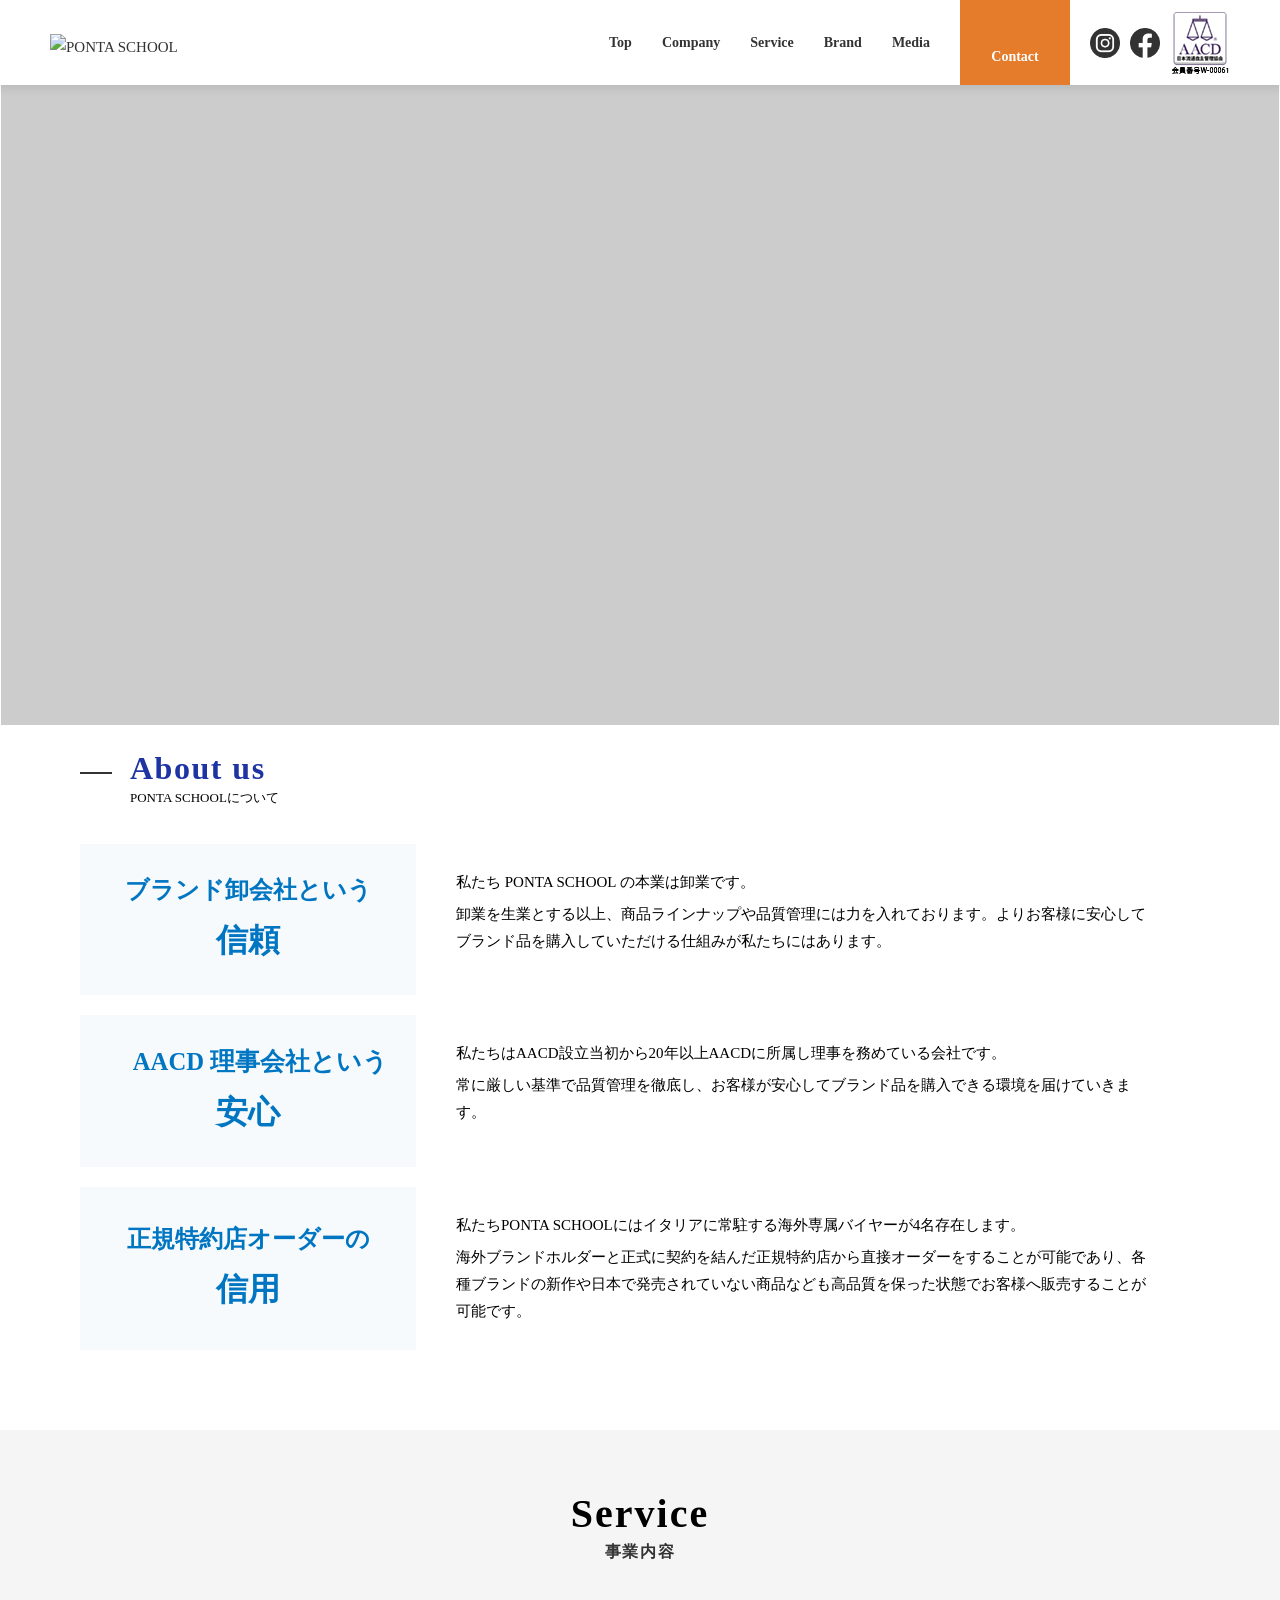
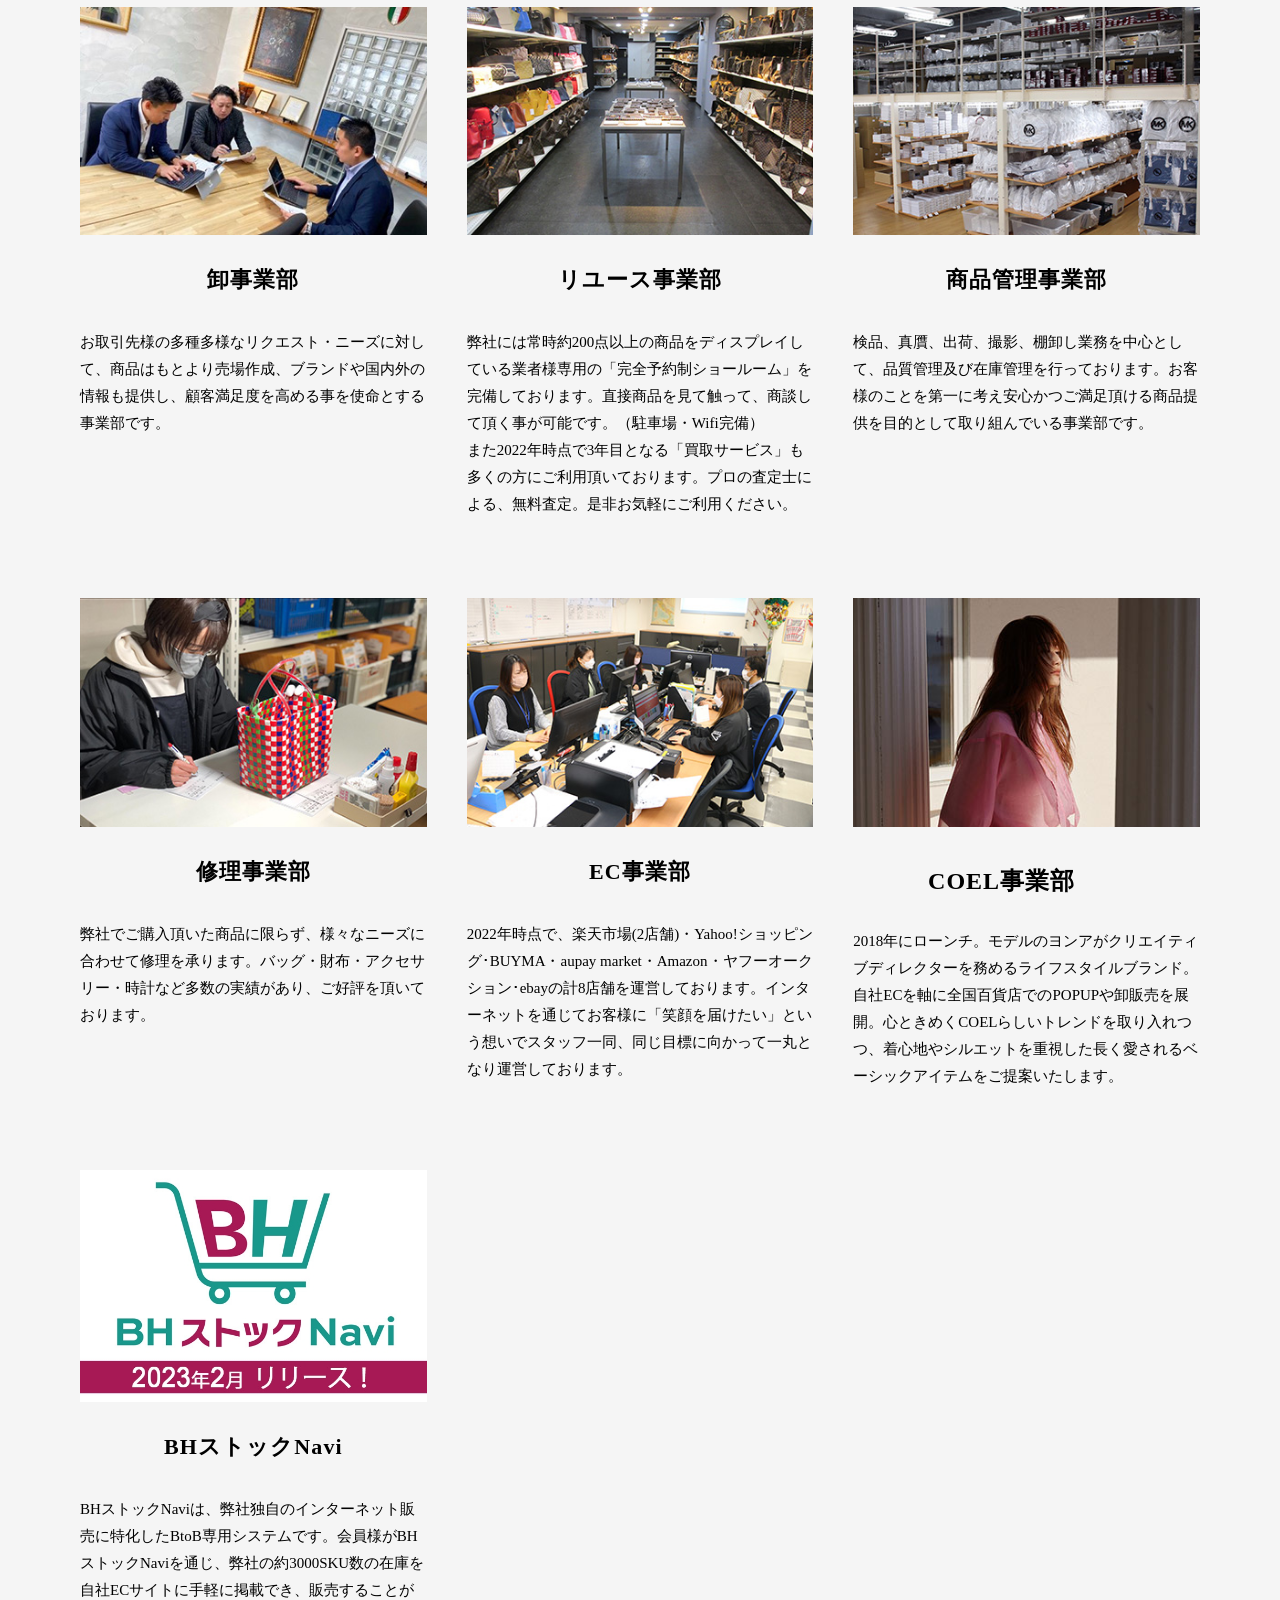
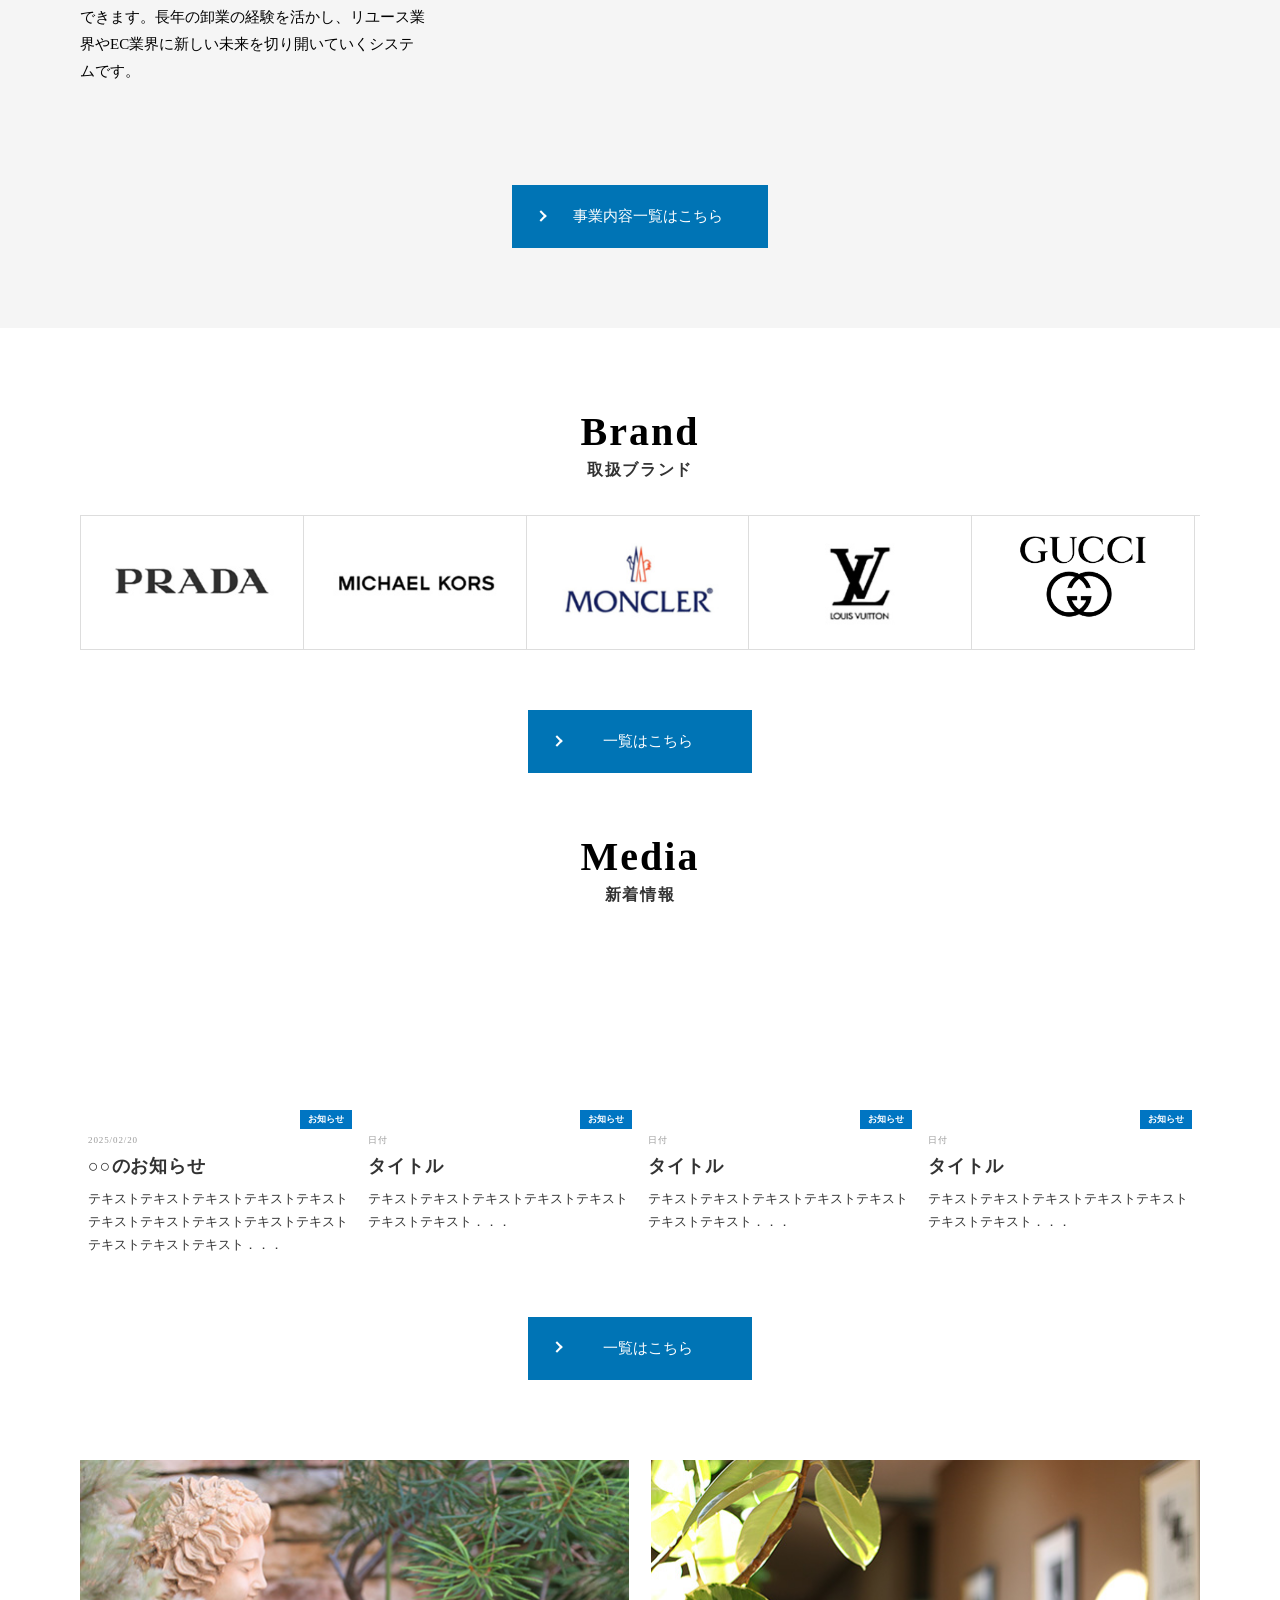
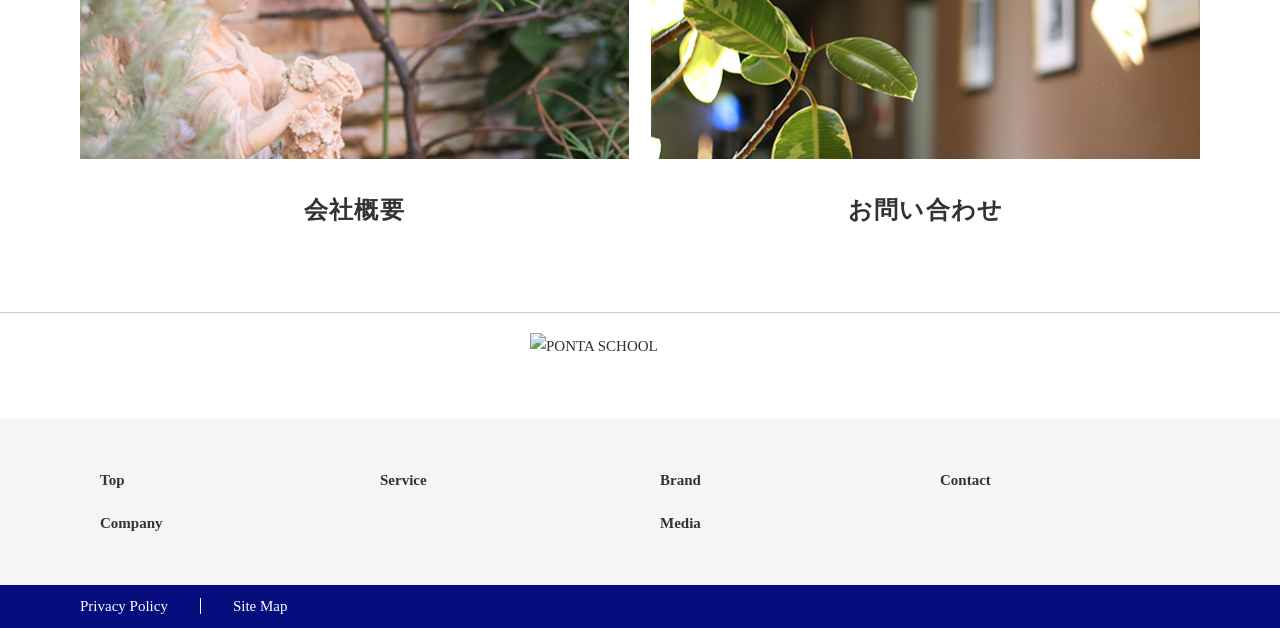
==== commit 496b3dfe: "up1" ====
--- a/index.html
+++ b/index.html
@@ -6,13 +6,13 @@
 <meta name="format-detection" content="telephone=no">
 <title>PONTA SCHOOL</title>
 <meta name="keywords" content="ブランド品卸,中古ブランド 仕入れ,ブランドバッグ中古,海外ブランド 仕入れ"/>
-<meta name="description" content="株式会社ビッグヒットはインポートブランド総合卸会社でグッチなど有名ブランド多数取り扱っています。バッグ・財布・アクセサリーなど様々な種類を仕入れており、ショールーム内にはLOUIS VUITTONを中心とした世界各国の有名一流品ブランド品をメインに定番品から限定品を展示しており、新品からジャンク品まで幅広く取り揃えております。"/>
-
-<meta property="og:title" content="インポートブランド総合卸　株式会社ビッグヒット｜ブランド・バッグ・財布・アクセサリー" />
+<meta name="description" content="PONTA SCHOOLはインポートブランド総合卸会社でグッチなど有名ブランド多数取り扱っています。バッグ・財布・アクセサリーなど様々な種類を仕入れており、ショールーム内にはLOUIS VUITTONを中心とした世界各国の有名一流品ブランド品をメインに定番品から限定品を展示しており、新品からジャンク品まで幅広く取り揃えております。"/>
+
+<meta property="og:title" content="インポートブランド総合卸　PONTA SCHOOL ｜ブランド・バッグ・財布・アクセサリー" />
 <meta property="og:type" content="website" />
 <meta property="og:url" content="https://www.bighit.co.jp/" />
 <meta property="og:image" content="template_c2_top_main01_bg.jpg" />
-<meta property="og:site_name" content="インポートブランド総合卸　株式会社ビッグヒット｜ブランド・バッグ・財布・アクセサリー" />
+<meta property="og:site_name" content="インポートブランド総合卸　PONTA SCHOOL｜ブランド・バッグ・財布・アクセサリー" />
 <meta name="google-site-verification" content="fSCGWUZmv_jcPBodOaXfo4RQOCOGGXFadmGufwb2zys" />
 <link rel = "canonical" href = "https://www.bighit.co.jp/index.html">
 <script src="https://ajax.googleapis.com/ajax/libs/jquery/3.7.1/jquery.min.js"></script>
@@ -356,17 +356,30 @@
 <p class="top_title_center_underbar_en">新着情報</p>
 </div>
 <div class="dlb_media_01_area">
-
-
-
 <a class="dlb_media_block" href="https://www.bighit.co.jp/media/attention/a64">
     <div class="dlb_media_left">
         <div class="dlb_media_left_in" style="background-image: url(1229～15.jpg);"><!--画像--></div>
     </div>
     <div class="dlb_media_right">
-        <time class="dlb_media_time">2024/12/24</time>
-        <h3 class="dlb_media_title">年末年始休業のお知らせ</h3>
-        <p class="dlb_media_txt">平素は格別のお引立てを賜り、厚く御礼申し上げます。誠に勝手ながら、以下の期間を年末年始休業とさせてい...</p>
+        <time class="dlb_media_time">2025/02/20</time>
+        <h3 class="dlb_media_title">○○のお知らせ</h3>
+        <p class="dlb_media_txt">テキストテキストテキストテキストテキストテキストテキストテキストテキストテキストテキストテキストテキスト．．．</p>
+         <div class="dlb_media_cate">
+          <span class="id_attention">
+              お知らせ 
+            </span>
+         </div>
+     </div>
+</a>
+
+<a class="dlb_media_block" href="">
+    <div class="dlb_media_left">
+        <div class="dlb_media_left_in" style="background-image: url(1128催事バナー.jpg);"><!--画像--></div>
+    </div>
+    <div class="dlb_media_right">
+        <time class="dlb_media_time">日付</time>
+        <h3 class="dlb_media_title">タイトル</h3>
+        <p class="dlb_media_txt">テキストテキストテキストテキストテキストテキストテキスト．．．</p>
                     <div class="dlb_media_cate">
                 <span class="id_attention">
                                         お知らせ                                    </span>
@@ -374,76 +387,45 @@
             </div>
 </a>
 
-
-<a class="dlb_media_block" href="https://www.bighit.co.jp/media/attention/a63">
-    <div class="dlb_media_left">
-        <div class="dlb_media_left_in" style="background-image: url(1128催事バナー.jpg);"><!--画像--></div>
-    </div>
-    <div class="dlb_media_right">
-        <time class="dlb_media_time">2024/11/28</time>
-        <h3 class="dlb_media_title">【半期に一度！】BIG HIT SUPER SALE★</h3>
-        <p class="dlb_media_txt">こんにちは！ビッグヒット スタッフです！明日29日(金) ～12/1日(日)の3日間､10:00-1...</p>
-                    <div class="dlb_media_cate">
-                <span class="id_attention">
-                                        お知らせ                                    </span>
-            </div>
-            </div>
+<a class="dlb_media_block" href="">
+  <div class="dlb_media_left">
+      <div class="dlb_media_left_in" style="background-image: url();"><!--画像--></div>
+  </div>
+  <div class="dlb_media_right">
+      <time class="dlb_media_time">日付</time>
+      <h3 class="dlb_media_title">タイトル</h3>
+      <p class="dlb_media_txt">テキストテキストテキストテキストテキストテキストテキスト．．．</p>
+                  <div class="dlb_media_cate">
+              <span class="id_attention">
+                                      お知らせ                                    </span>
+          </div>
+          </div>
 </a>
 
-
-<a class="dlb_media_block" href="https://www.bighit.co.jp/media/attention/a61">
-    <div class="dlb_media_left">
-        <div class="dlb_media_left_in" style="background-image: url(popup_umeda2411.jpg);"><!--画像--></div>
-    </div>
-    <div class="dlb_media_right">
-        <time class="dlb_media_time">2024/10/17</time>
-        <h3 class="dlb_media_title">阪急うめだ本店 POP-UP STORE開催のお知らせ</h3>
-        <p class="dlb_media_txt">阪急うめだ本店でのPOP-UP STOREの開催が決定いたしました！24’AUTUMN/WINTER...</p>
-                    <div class="dlb_media_cate">
-                <span class="id_attention">
-                                        お知らせ                                    </span>
-            </div>
-            </div>
+<a class="dlb_media_block" href="">
+  <div class="dlb_media_left">
+      <div class="dlb_media_left_in" style="background-image: url();"><!--画像--></div>
+  </div>
+  <div class="dlb_media_right">
+      <time class="dlb_media_time">日付</time>
+      <h3 class="dlb_media_title">タイトル</h3>
+      <p class="dlb_media_txt">テキストテキストテキストテキストテキストテキストテキスト．．．</p>
+                  <div class="dlb_media_cate">
+              <span class="id_attention">
+                                      お知らせ                                    </span>
+          </div>
+          </div>
 </a>
 
 
-<a class="dlb_media_block" href="https://www.bighit.co.jp/media/attention/a60">
-    <div class="dlb_media_left">
-        <div class="dlb_media_left_in" style="background-image: url(popup_daimaru241030.jpg);"><!--画像--></div>
-    </div>
-    <div class="dlb_media_right">
-        <time class="dlb_media_time">2024/10/15</time>
-        <h3 class="dlb_media_title">大丸東京 POP-UP STORE開催のお知らせ</h3>
-        <p class="dlb_media_txt">東京大丸でのPOP-UP STOREの開催が決定いたしました！24’AUTUMN/WINTER CO...</p>
-                    <div class="dlb_media_cate">
-                <span class="id_attention">
-                                        お知らせ                                    </span>
-            </div>
-            </div>
-</a>
 
 
 
 </div>
 <div class="dlb_btn_w20 mt60_pc mt40_tablet mt30_sp">
-<div class="dlb_btn"><a href="/media/">一覧はこちら</a></div>
-</div>
-</div>
-<section class="inner dlb_box2-8_area m100_pc m80_tablet m60_sp">
-<div class="dlb_box2-8_txt">
-<div class="dlb_box2-8_txt_in">
-<div class="dlb_box2-8_txt_inin">
-<h2 class="dlb_box2-8_title">Recruit</h2>
-<p class="fs_bold txt_color_key m30_pc m25_tablet m20_sp txt_c">採用情報</p>
-<p>ビッグヒットでは社員になるみなさんの成長をサポートするための研修・教育制度、日々いきいきと健康に働けるような福利厚生制度を整え、みなさんの入社をお待ちしています。</p>
-<div class="dlb_btn_w100 mt10">
-<div class="dlb_btn"><a href="recruit.html">詳細はこちら</a></div>
-</div>
-</div>
-</div>
-</div>
-<figure class="dlb_box2-8_img img"><img src="top-re2.jpg" alt="採用情報" width="5472" height="3648" /></figure>
-</section>
+<div class="dlb_btn"><a href="media.html">一覧はこちら</a></div>
+</div>
+</div>
 <section class="inner dlb_box2-1_area">
 <div class="col2_m_221 img"><!--start-->
 <div class="col">
@@ -478,7 +460,7 @@
 <div class="footer_nav_block inner">
 <div class="fnav_unit">
 <div class="fnav_unit_one">
-<p class="fnav_title"><a href="/">Top</a></p>
+<p class="fnav_title"><a href="">Top</a></p>
 <p class="fnav_title"><a href="company.html">Company</a></p>
 </div>
 </div>
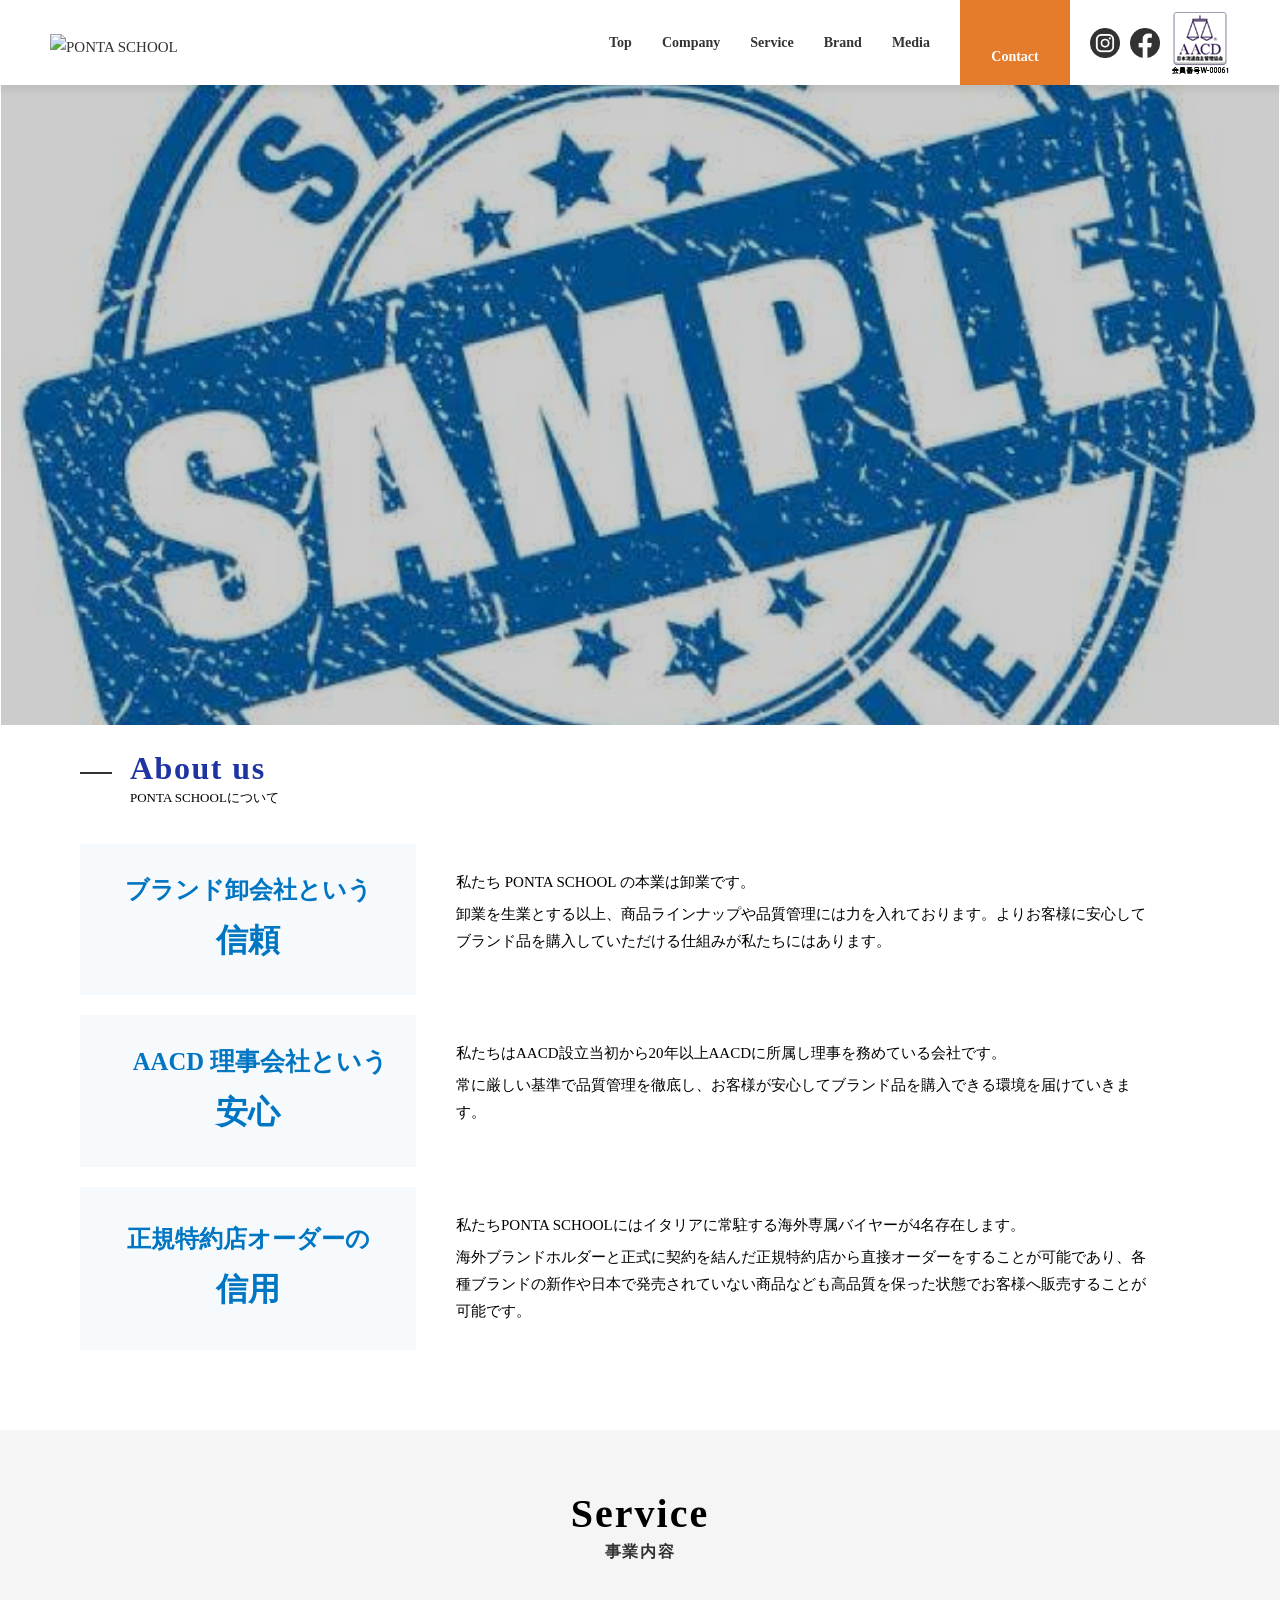
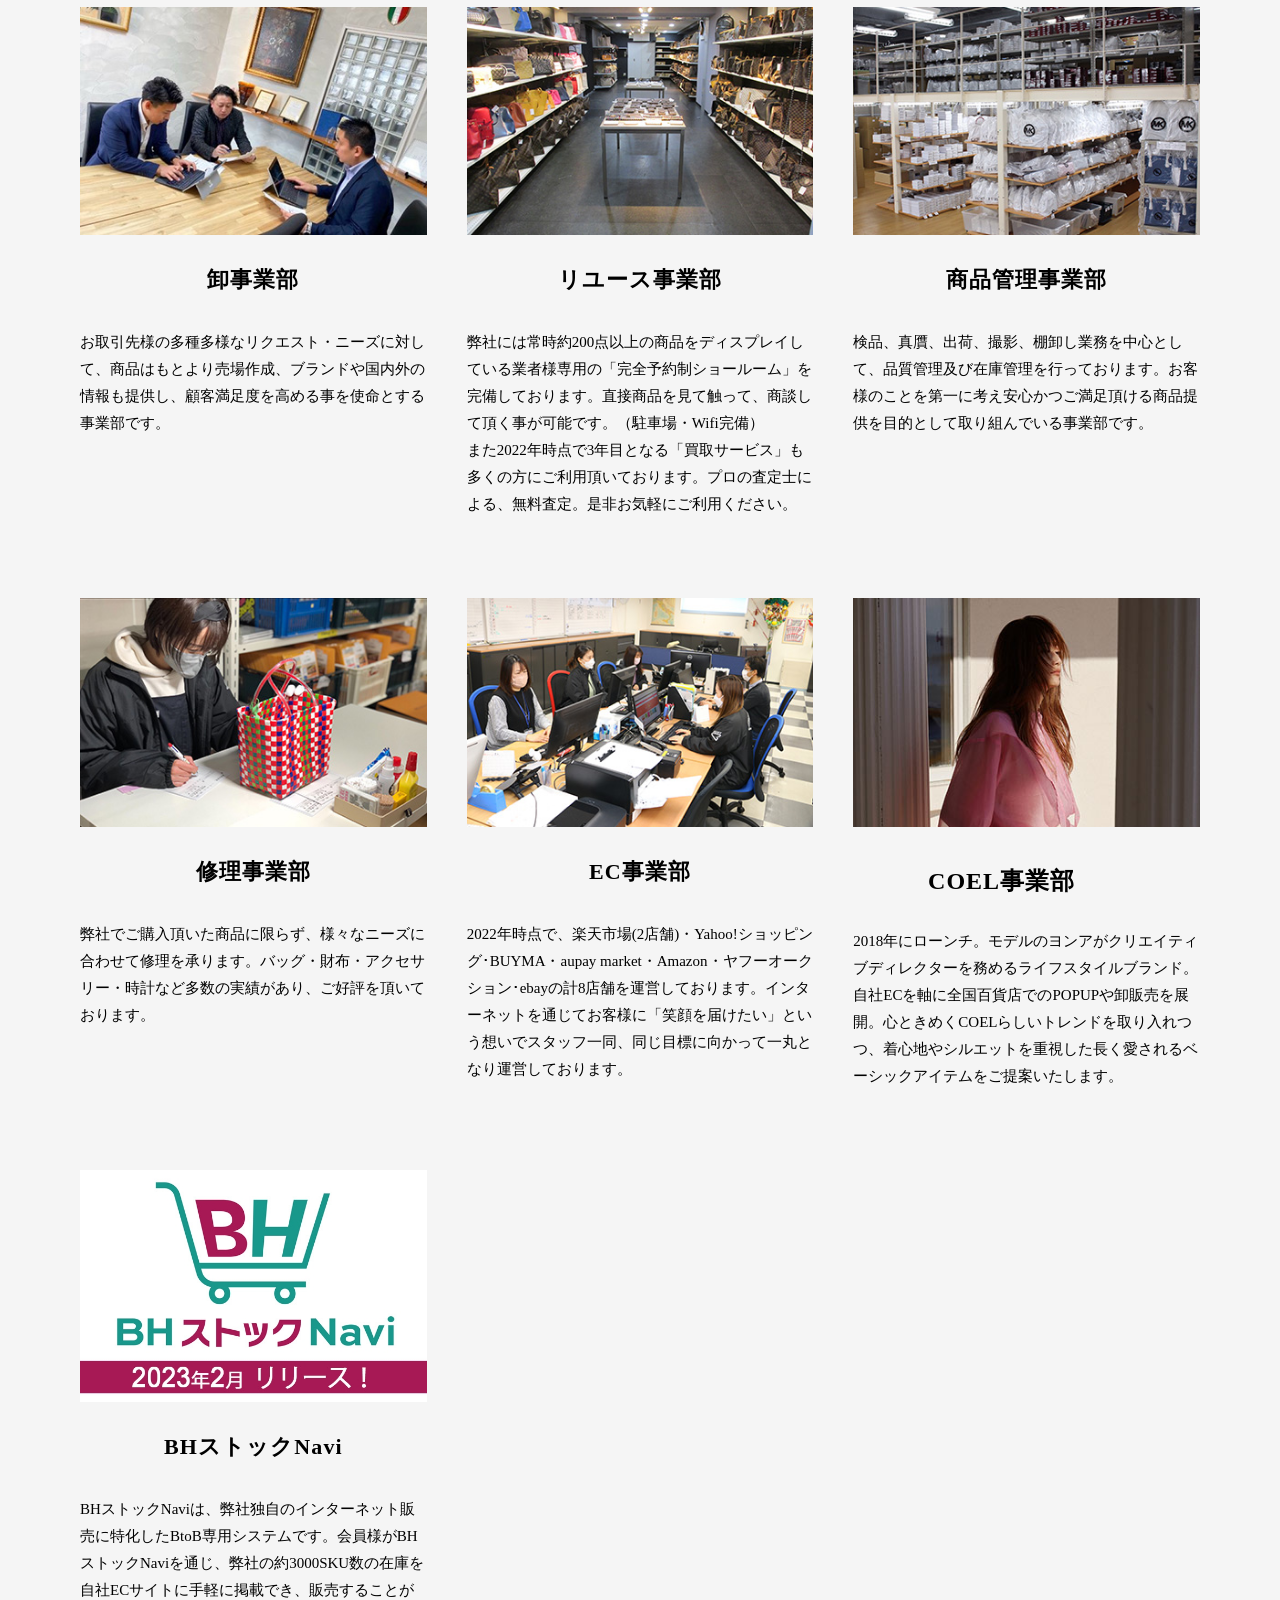
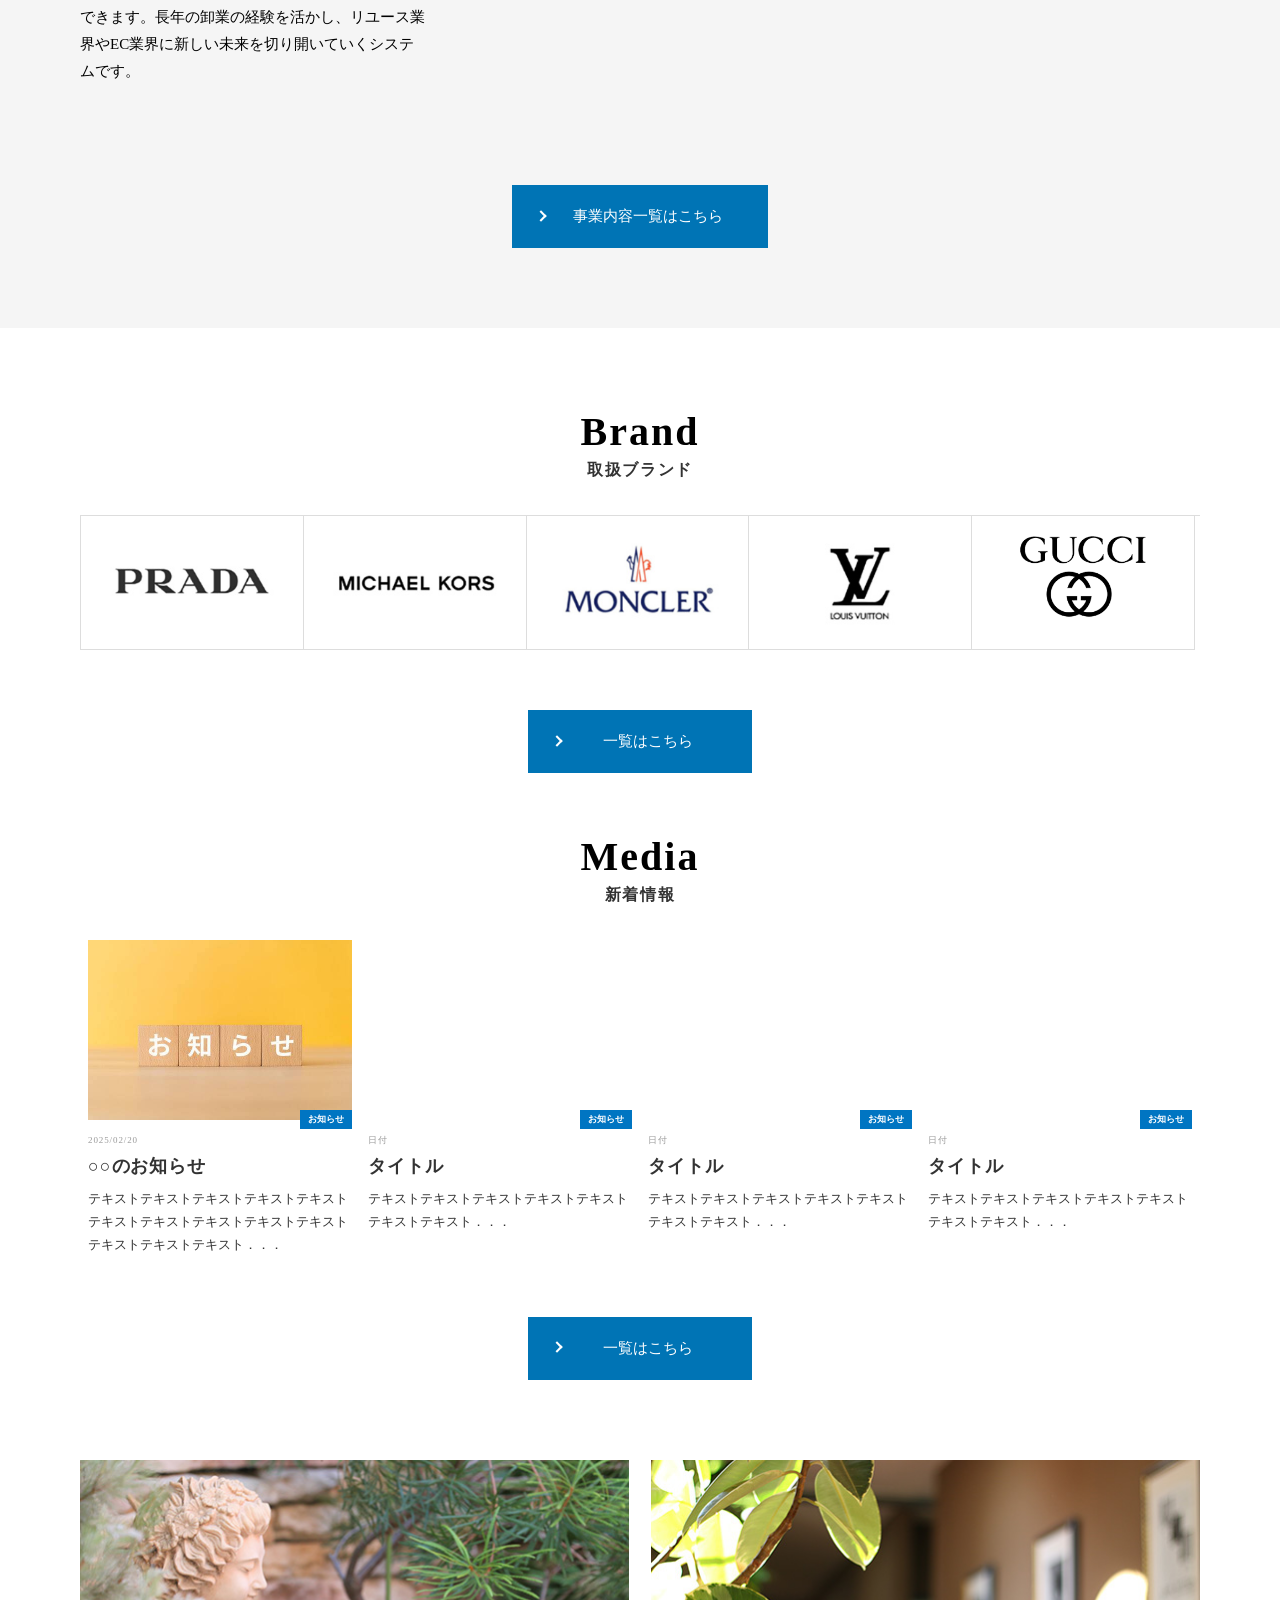
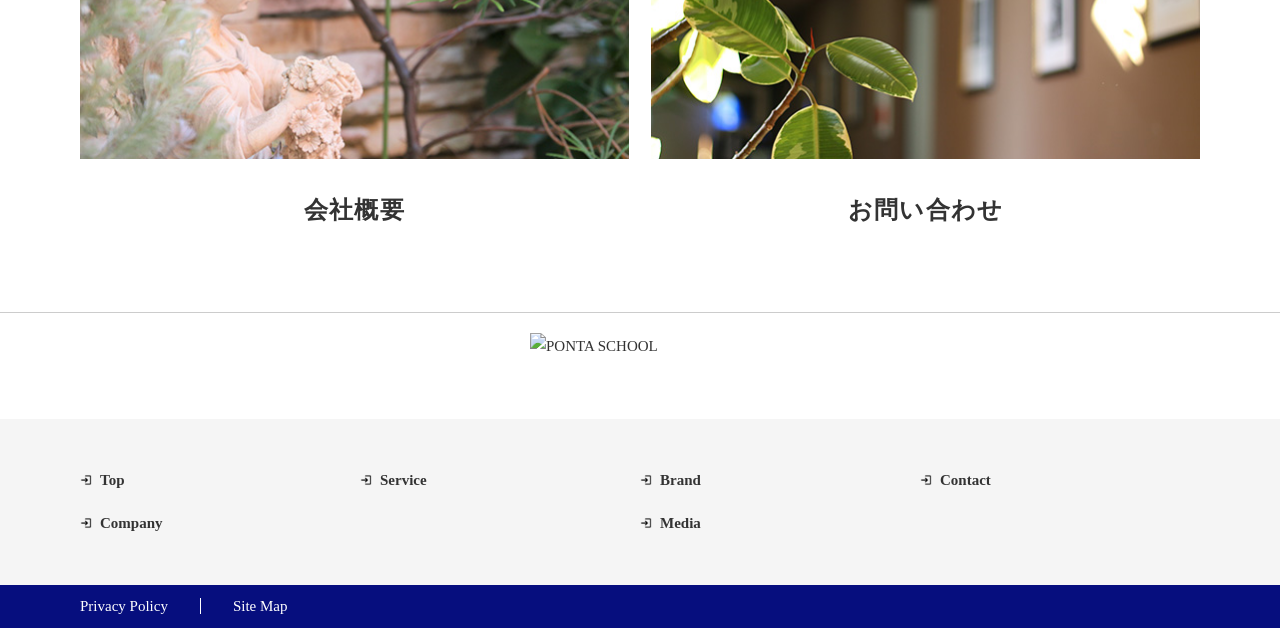
==== commit fad1a045: "up" ====
--- a/index.html
+++ b/index.html
@@ -133,15 +133,15 @@
 </script>
 <!------ TOP MAINIMAGE -------------------->
 <style>
-.mainimage01 {background-image: url('template_c2_top_main02_bg.jpg');}
-.mainimage02 {background-image: url('template_c2_top_main04_bg.jpg');}
-.mainimage03 {background-image: url('template_c2_top_main03_bg.jpg');}
-.mainimage04 {background-image: url('bh_top_pc_navi%281905x514%29.jpg');}
+.mainimage01 {background-image: url('サンプル１.jpg');}
+.mainimage02 {background-image: url('サンプル2.jpg');}
+.mainimage03 {background-image: url('サンプル3.jpg');}
+.mainimage04 {background-image: url('サンプル4.jpg');}
 @media only screen and (max-width: 690px) {
-    .mainimage01 {background-image: url('template_c2_top_main01_bg_sp.jpg');}
-    .mainimage02 {background-image: url('template_c2_top_main03_bg_sp.jpg');}
-    .mainimage03 {background-image: url('template_c2_top_main04_bg.jpg');} 
-　 .mainimage04 {background-image: url('bh_top_sp_navi%28690x480%29.jpg');} 
+    .mainimage01 {background-image: url('サンプル１.jpg');}
+    .mainimage02 {background-image: url('サンプル2.jpg');}
+    .mainimage03 {background-image: url('サンプル3.jpg');} 
+　 .mainimage04 {background-image: url('サンプル4.jpg');} 
 }
 </style>
 <link href="common.css" rel="stylesheet" type="text/css" />
@@ -154,7 +154,8 @@
 
 <body id="top" class="page_index">
 	<!-- Google Tag Manager (noscript) --><noscript><iframe src="https://www.googletagmanager.com/ns.html?id=GTM-WSCN8RF"
-height="0" width="0" style="display:none;visibility:hidden"></iframe></noscript><!-- End Google Tag Manager (noscript) --><header class="template_c2" role="presentation">
+height="0" width="0" style="display:none;visibility:hidden"></iframe></noscript>
+<header class="template_c2" role="presentation">
 <div id="header">
 <div id="header_area">
 <div id="header_logo"><a href="/"><img src="会社ロゴ" alt="PONTA SCHOOL" width="424" height="127" /></a></div>
@@ -171,9 +172,9 @@
 <li><a href="brand.html">Brand</a></li>
 <li><a href="media.html">Media</a></li>
 </ul>
-<div class="gnavi_contact"><a href="/contact.html"><span class="txt">Contact</span></a></div>
+<div class="gnavi_contact"><a href="contact.html"><span class="txt">Contact</span></a></div>
 <div class="header_sns_sp"><a href="インスタURL" target="_blank" rel="noopener"><img src="instagram.png" alt="instagram" /></a> <a href="フェイスブックのURL" target="_blank" rel="noopener"><img src="facebook.png" alt="facebook" /></a> <a class="aacd" href="https://www.aacd.gr.jp/" target="_blank" rel="noopener"><img src="aacd_logo.png" alt="一般社団法人日本流通自主管理協会" /></a></div>
-<!--<div class="gnavi_contact no2"><a href="/contact.html"><span class="txt">体験版お申込み</span></a></div>--></nav></div>
+</nav></div>
 <div id="contact_area"><a href="contact.html"><span class="txt">Contact</span> </a></div>
 <div class="header_sns"><a href="https://www.instagram.com/select_bh.co/" target="_blank" rel="noopener"><img src="instagram.png" alt="instagram" /></a> <a href="https://www.facebook.com/big.hit.shping" target="_blank" rel="noopener"><img src="facebook.png" alt="facebook" /></a> <a class="aacd" href="https://www.aacd.gr.jp/" target="_blank" rel="noopener"><img src="aacd_logo.png" alt="一般社団法人日本流通自主管理協会" /></a></div>
 </div>
@@ -356,9 +357,9 @@
 <p class="top_title_center_underbar_en">新着情報</p>
 </div>
 <div class="dlb_media_01_area">
-<a class="dlb_media_block" href="https://www.bighit.co.jp/media/attention/a64">
+<a class="dlb_media_block" href="media-news1.html">
     <div class="dlb_media_left">
-        <div class="dlb_media_left_in" style="background-image: url(1229～15.jpg);"><!--画像--></div>
+        <div class="dlb_media_left_in" style="background-image: url(サンプルお知らせ.jpg);"><!--画像--></div>
     </div>
     <div class="dlb_media_right">
         <time class="dlb_media_time">2025/02/20</time>
@@ -374,7 +375,7 @@
 
 <a class="dlb_media_block" href="">
     <div class="dlb_media_left">
-        <div class="dlb_media_left_in" style="background-image: url(1128催事バナー.jpg);"><!--画像--></div>
+        <div class="dlb_media_left_in" style="background-image: url();"><!--画像--></div>
     </div>
     <div class="dlb_media_right">
         <time class="dlb_media_time">日付</time>
--- a/template_c2.css
+++ b/template_c2.css
@@ -197,7 +197,7 @@
   -ms-flex-pack: center;
   justify-content: center;
   height: 100%;
-  background: #E57C2C url("../image/common/icon_mail.png") no-repeat center 20px/20px auto;
+  background: #E57C2C url("icon_mail.png") no-repeat center 20px/20px auto;
   color: #ffffff;
   padding: 30px 10px 0;
   text-align: center;
@@ -227,7 +227,7 @@
   -ms-flex-pack: center;
   justify-content: center;
   height: 100%;
-  background: #293337 url("../image/common/icon_mail.png") no-repeat center 20px/20px auto;
+  background: #293337 url("icon_mail.png") no-repeat center 20px/20px auto;
   color: #ffffff;
   padding: 30px 10px 0;
   text-align: center;
@@ -407,7 +407,11 @@
   }
   header.template_c2 .gnavi_contact a .txt {
     padding-left: 25px;
-    background: url("../image/common/icon_mail.png") no-repeat left center/15px auto;
+    background: url("icon_mail.png") no-repeat left center/15px auto;
+  }
+  header.template_c2 .gnavi_contact a .txt {
+    padding-left: 25px;
+    background: url("icon_mail.png") no-repeat left center/15px auto;
   }
   header.template_c2 .gnavi_contact.no2 a {
     background: #293337;
@@ -811,7 +815,7 @@
 }
 
 footer.template_c2 .fnav_title a {
-  background: url("../image/icon_arr.png") no-repeat left 5px/10px auto;
+  background: url("icon_arr.png") no-repeat left 5px/10px auto;
   padding-left: 18px;
   line-height: 1.2;
   font-size: 15px;
@@ -1094,7 +1098,7 @@
   padding: 80px 0;
   margin-bottom: 40px;
   text-align: center;
-  background-image: url(../image/pagetitle_bg_template_c2.jpg);
+  background-image: url(pagetitle_bg_template_c2.jpg);
   background-position: center;
   background-repeat: no-repeat;
   background-size: cover;
@@ -1433,7 +1437,7 @@
 }
 
 .adobe_link .txt a {
-  background: url("../image/icon_target.png") no-repeat left center/16px auto;
+  background: url("icon_target.png") no-repeat left center/16px auto;
   padding-left: 20px;
 }
 
@@ -1464,19 +1468,19 @@
 }
 
 .list_icon li.list_icon01 {
-  background-image: url(../image/icon_chat.png);
+  background-image: url(icon_chat.png);
 }
 
 .list_icon li.list_icon02 {
-  background-image: url(../image/icon_headset.png);
+  background-image: url(icon_headset.png);
 }
 
 .list_icon li.list_icon03 {
-  background-image: url(../image/icon_laptop.png);
+  background-image: url(icon_laptop.png);
 }
 
 .list_icon li.list_icon04 {
-  background-image: url(../image/icon_help.png);
+  background-image: url(icon_help.png);
 }
 
 .col_bg .dlb_box2-2_area .dlb_box2-2_txt {
